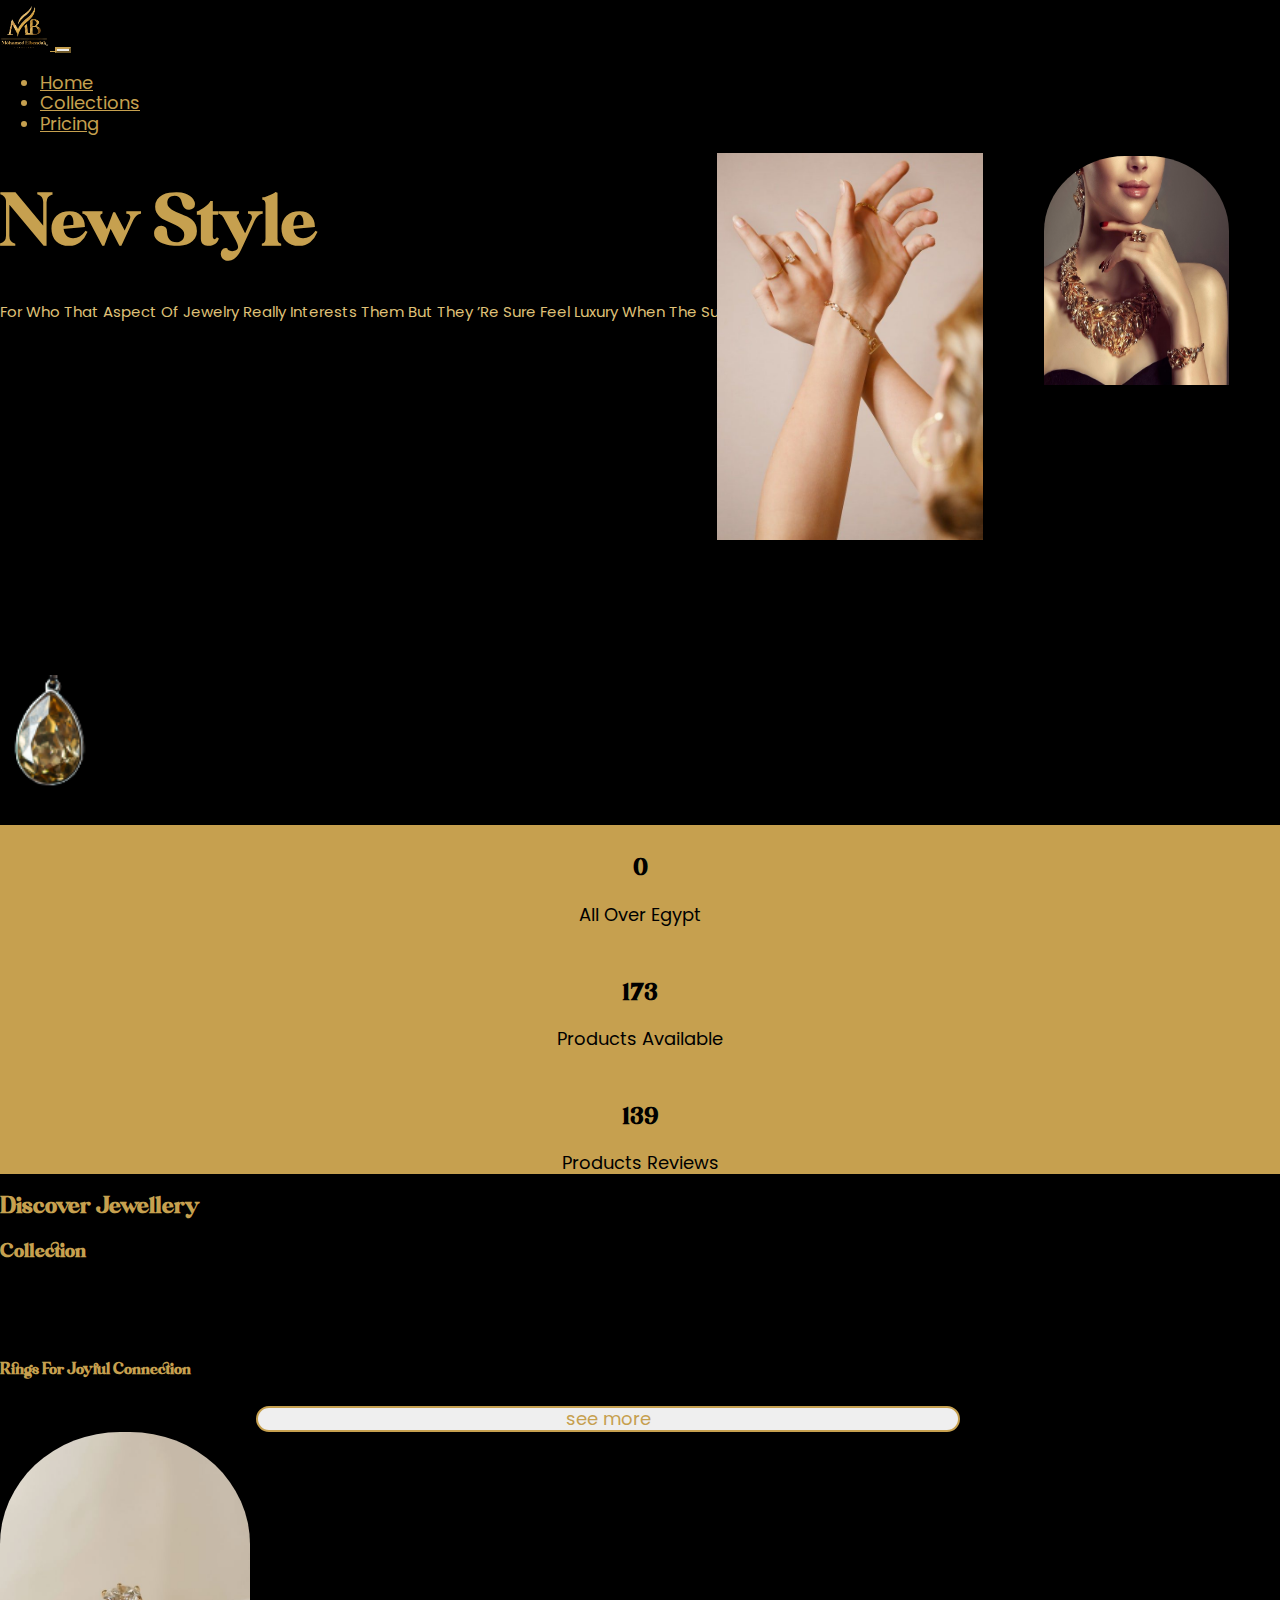
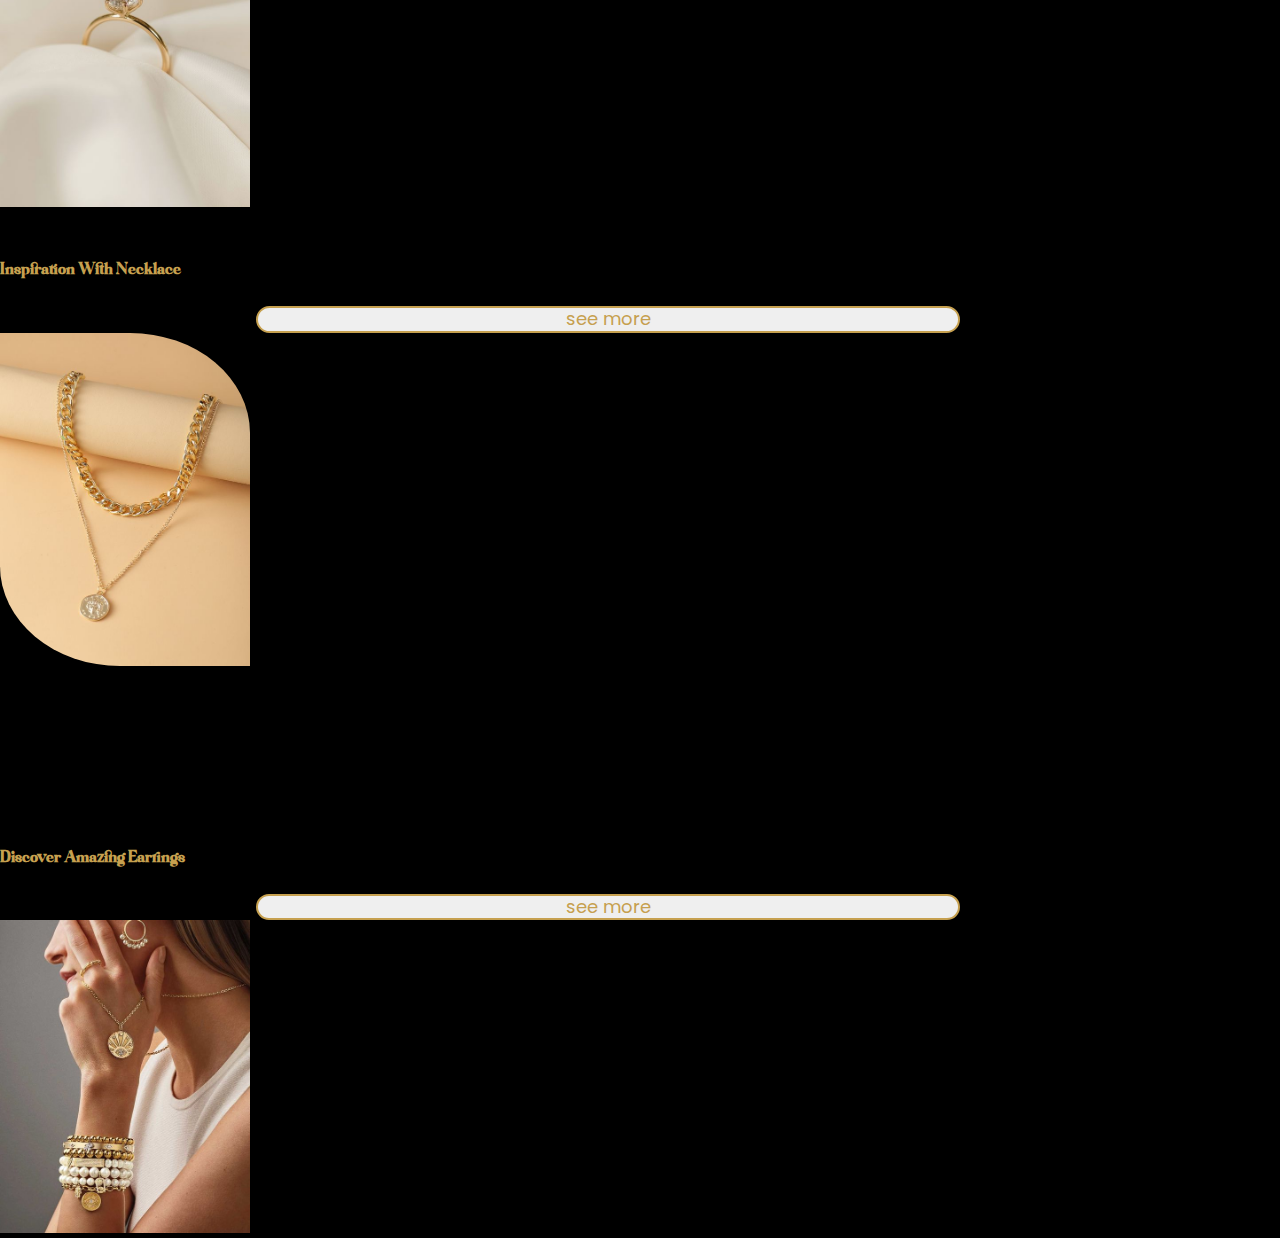
==== index.html @ 737cbdb1 "Merge pull request #5 from jenica-agency/hagar" ====
<!DOCTYPE html>
<html lang="en">
    <head>
        <meta charset="UTF-8">
        <meta http-equiv="X-UA-Compatible" content="IE=edge">
        <meta name="viewport" content="width=device-width, initial-scale=1.0">
        <link rel="icon" href="./assets/imgs/logo-gold.png">

        <!-- fonts links  -->
        <link rel="preconnect" href="https://fonts.googleapis.com">
        <link rel="preconnect" href="https://fonts.gstatic.com" crossorigin>
        <link
            href="https://fonts.googleapis.com/css2?family=Poppins&display=swap"
            rel="stylesheet">

        <!-- swiper links  -->
        <link rel="stylesheet" href="./assets/css/swiper-bundle.min.css">

        <!-- link bootstrap  -->
        <link
            href="https://cdn.jsdelivr.net/npm/bootstrap@5.3.0-alpha1/dist/css/bootstrap.min.css"
            rel="stylesheet"
            integrity="sha384-GLhlTQ8iRABdZLl6O3oVMWSktQOp6b7In1Zl3/Jr59b6EGGoI1aFkw7cmDA6j6gD"
            crossorigin="anonymous">

        <!-- css links  -->
        <link rel="stylesheet" href="./assets/css/fontawesome.min.css">
        <link rel="stylesheet" href="./assets/css/normalize.css">
        <link rel="stylesheet" href="./assets/css/style.css">

        <title>Mohamed Elbendak jewellery </title>

    </head>
    <body>
        <!-- start nav bar  -->
        <header>
            <nav class="navbar navbar-expand-lg">
                <div class="container">
                    <a class="navbar-brand custom-a-nav " href="#">
                        <img src="./assets/imgs/logo-black.png" alt="Logo"
                            width="50" height="45" class="d-inline-block ">
                        <span class="brand-name">
                            <!-- Mohamed Elbendak -->
                        </span>
                    </a>
                    <button class="navbar-toggler" type="button"
                        data-bs-toggle="collapse" data-bs-target="#navbarNav"
                        aria-controls="navbarNav" aria-expanded="false"
                        aria-label="Toggle navigation">
                        <span class="navbar-toggler-icon"></span>
                    </button>
                    <div class="collapse navbar-collapse " id="navbarNav">
                        <ul class="navbar-nav custom-ul-nav ">
                            <li class="nav-item">
                                <a class="nav-link" aria-current="page"
                                    href="#">Home</a>
                            </li>
                            <li class="nav-item">
                                <a class="nav-link" href="#collection">Collections</a>
                            </li>
                            <li class="nav-item">
                                <a class="nav-link" href="#">Pricing</a>
                            </li>
                        </ul>
                    </div>

                </div>
            </nav>
        </header>
        <!-- end nav bar  -->

        <!-- start cover section  -->
        <div class="cover-sec">
            <div class="container">
                <div class="row">
                    <div class="cover-left col-lg-8 col-md-8 col-sm-12">
                        <h1 class="cover-cote ">
                            desire meets
                        </h1>
                        <h2 class="cover-cote ">
                            new style
                        </h2>
                        <p class=" pt-5 cover-text">
                            For who that aspect of jewelry really interests them
                            but they ’re sure feel luxury when the sun shines
                        </p>
                    </div>
                    <div class="cover-right col-lg-4 col-md-4 col-sm-12">
                        <img src="./assets/imgs/jewellry-nick.png" alt="cover
                            img not found" width="200" height="240">
                    </div>

                </div>
            </div>
            <img src="./assets/imgs/jewellery-hands.jpg" alt="jwellery image not
                found " class="upper-img">
        </div>
        <!-- end cover -->

        <!-- start count section  -->
        <div class="count-sec">
            <div class="container">
                <div class="row">
                    <div class="left-count col-lg-2 col-md-2">
                        <img
                            src="./assets/imgs/dyamonde-stone-removebg-preview.png"
                            alt="photo not found" width="100">
                    </div>
                    <div class="middle-count col-lg-6 ">
                        <div class="nums col-md-12 row ">
                            <div class=" col-lg-4 col-md-4">
                                <h4 class="num" data-goal="2"> 0 </h4>
                                <span> All Over Egypt </span>
                            </div>

                            <div class=" col-lg-4 col-md-4">
                                <h4 class="num" data-goal="580"> 0 </h4>
                                <span> Products Available </span>
                            </div>
                            <div class=" col-lg-4 col-md-4">
                                <h4 class="num" data-goal="350"> 0 </h4>
                                <span>products reviews </span>
                            </div>
                        </div>
                    </div>

                </div>
            </div>
        </div>
        <!-- end count sec  -->

        <!-- start section Collections  -->
        <div class="collection-sec mt-5" id="collection">
            <div class="container">
                <h4 class="collection-header-txt text-center pt-2"> Discover
                    jewellery </h4>
                <h5 class="collection-header-txt text-center pt-1">collection</h5>
                <div class="row">
                    <div class="collection-left col-lg-6 col-md-12 col-sm-12">
                        <div class="wramper">
                            <div class="row align-items-center">
                                <div class="collection-left-txt col-lg-6 col-md-6 col-sm-12">
                                    <h6 class="pb-2 text-center"> rings for joyful connection  </h6>
                                    <button type="button" class="btn btn-outline-warning"> see more </button>
                                </div>
                                <div class=" collection-right-img col-lg-6 col-md-6 col-sm-12">
                                    <img src="./assets/imgs/ring1.jpg" alt="" class="radius-ring">
                                </div>
                            </div>
                        </div>
                    </div>

                    <div class="collection-right col-lg-6 col-md-12 col-sm-12">
                        <div>
                            <div class="collection-custom-right">
                                <div class="row ">
                                    <div class="collection-left-txt col-lg-6 col-md-6 col-sm-12 text-center flex-column d-flex">
                                        <h6 class="pb-3"> inspiration with necklace </h6>
                                        <button type="button" class="btn btn-outline-warning">see more </button>
                                    </div>
                                    <div class="collection-right-img col-lg-6 col-md-6 col-sm-12">
                                        <img src="./assets/imgs/chain1.jpg" class="radius-chain"
                                            alt="">
                                    </div>
                                    
                                </div>
                            </div>
                            <div class=" collection-custom-left">
                                <div class="row ">
                                    <div class="collection-left-txt col-lg-6 col-md-6 col-sm-12 text-center flex-column d-flex">
                                        <h6 class="pb-3"> discover amazing earrings  </h6>
                                        <button type="button" class="btn btn-outline-warning">see more </button>
                                    </div>
                                    <div class="collection-right-img col-lg-6 col-md-6 col-sm-12">
                                        <img src="./assets/imgs/perselt.jpg"
                                            alt="">
                                    </div>
                                    
                                </div>
                            </div>
                        </div>

                    </div>
                </div>
            </div>
        </div>
        <!-- end collection section  -->

        <!-- swiper java script link  -->
        <script src="./assets/js/swiper-bundle.min.js"></script>

        <!-- link bootstrap  -->
        <script
            src="https://cdn.jsdelivr.net/npm/bootstrap@5.3.0-alpha1/dist/js/bootstrap.bundle.min.js"
            integrity="sha384-w76AqPfDkMBDXo30jS1Sgez6pr3x5MlQ1ZAGC+nuZB+EYdgRZgiwxhTBTkF7CXvN"
            crossorigin="anonymous"></script>

        <!-- main java script links  -->
        <script src="./assets/js/main.js"></script>
    </body>
</html>
---- assets/css/style.css ----
@font-face {
    font-family: calisga;
    src: url(../calisga/calisga-calisga-400.ttf);
    
}
:root{
    --Gold : #c6a04f;
    --lightGold : #dfc177;
    --darkColor : #000000;
    --lightColor : #fff3ea;

}

html{
    overflow-x: hidden;
}
*{
    box-sizing: border-box;
}
body{
    font-family: 'Poppins', sans-serif;
    font-size: 18px;
    text-transform: capitalize;
    background-color: var(--darkColor);
    color: var(--Gold);
    overflow-x: hidden;
    /* height: 2000px; */
}
/**************************** Nav **********************************/
.navbar{
    position: fixed;
    top: 0;
    width: 100%;
    padding-top: 5px;
    background-color: var(--darkColor);
}
.custom-a-nav,
.custom-ul-nav li a{
    color: var(--Gold);
   
}
.custom-a-nav:hover,
.custom-ul-nav li a:hover,
.custom-a-nav:focus,
.custom-ul-nav li a:focus,
.custom-a-nav:active,
.custom-ul-nav li a:active{
    color: var(--Gold);
}
.brand-name{
    font-size: 18px;
    font-weight: bold;
}
.nav-item{
    position: relative;
}
.nav-item > .nav-link::before{
   content: " ";
   display: block;
   padding-top: 4px;
   border-bottom: var(--Gold) solid 2px;
   transform: scale(0);
   -webkit-transform: scale(0);
   -moz-transform: scale(0);
   -ms-transform: scale(0);
   -o-transform: scale(0);
   transform-origin: 0 50%;
   bottom: 0;
   left: 0;
   position: absolute;
   width: 100%;
   transition: 0.3s transform ease-in-out;
   -webkit-transition: 0.3s transform ease-in-out;
   -moz-transition: 0.3s transform ease-in-out;
   -ms-transition: 0.3s transform ease-in-out;
   -o-transition: 0.3s transform ease-in-out;
}
.nav-item > .nav-link:hover:before{
    transform: scaleX(1);
    -webkit-transform: scaleX(1);
    -moz-transform: scaleX(1);
    -ms-transform: scaleX(1);
    -o-transform: scaleX(1);
    transform-origin: 0 50%;
    transition-delay: 0.3s;
}
.navbar .navbar-toggler{
    border-color: var(--Gold);
}
.navbar-toggler-icon{
    background-image: url("data:image/svg+xml,%3csvg xmlns='http://www.w3.org/2000/svg' viewBox='0 0 30 30'%3e%3cpath stroke='rgb(198, 160, 79)' stroke-linecap='round' stroke-miterlimit='10' stroke-width='2' d='M4 7h22M4 15h22M4 23h22'/%3e%3c/svg%3e");
}
.navbar .navbar-toggler:focus {
    box-shadow: none;
}
/*********************************************************************/
.cover-sec{
  margin-top: 7%;
  height: 65vh;
  z-index: -99;
}
.cover-sec .container{
    height: inherit;
    z-index: -99;
}
.cover-sec .container .row {
    position: relative;
    height: inherit;
    z-index: -99;
}
.cover-left{
    z-index: -99;
    
}
.cover-left .cover-cote {
    font-family: "calisga", sans-serif;
    font-size: 3em;
}
.cover-text{
    padding-right: 35%;
    color: var(--lightGold);
    font-size: 15px;
}
.cover-right{
    margin-top: -14%;
    background-color: var(--lightGold);
    position: relative;
    z-index: -99;
}
.cover-right img{
    position: absolute;
    top: 39%;
    right: 10%;
    border-top-left-radius: 44% 33%;
    border-top-right-radius: 44% 33%;
    z-index: -99;
}
.upper-img{
    width: 190px;
    position: absolute;
    top: 31%;
    left: 59%;
    transform: scale(1.6);
    -webkit-transform: scale(1.6);
    -moz-transform: scale(1.6);
    -ms-transform: scale(1.6);
    -o-transform: scale(1.6);
    z-index: -99;
}
/***************************************************/

.middle-count{
    background-color: var(--Gold);
    color: var(--darkColor);
    text-align: center;
}
.num {
    font-family:"calisga", sans-serif ;
    padding-top: 35px;
   
}
/*************************************************/

.collection-sec .container .row{
    padding-top: 25px;
   
}
.collection-right-img img {
    width: 85%;
    max-width: 250px;
}
.radius-chain{
    border-top-right-radius: 48% 30%;
    border-bottom-left-radius: 48% 30%;
}
.radius-ring{
    border-top-left-radius: 48% 30%;
    border-top-right-radius: 48% 30%;
}
.collection-header-txt,
.collection-left-txt h6{
    font-family: "calisga", sans-serif;
}
.wramper{
    height: 100%;
    display: grid;
}
 .collection-custom-right {
     margin-bottom: 10%;
 }

 .collection-custom-left {
     padding-top: 0%;
 }
 .collection-left-txt{
    justify-content: center;
 }
 .collection-left-txt button{
    width: 55%;
    border-radius: 20px;
    -webkit-border-radius: 20px;
    -moz-border-radius: 20px;
    -ms-border-radius: 20px;
    -o-border-radius: 20px;
    margin-left: 20%;
    border: solid 2px var(--Gold);
    color: var(--Gold);
}
.collection-left-txt button:hover,
.collection-left-txt button:focus,
.collection-left-txt button:active{
    color: var(--darkColor);
    background-color: var(--Gold);
    border: var(--Gold) 2px solid;
}

/* responsive  */
@media screen and (max-width : 480px) and (min-width:300px){
    .brand-name {
            font-size: 15px;
            font-weight: bold;
        }
    body{
        font-size: 15px;
    }
}
@media screen and (max-width:992px) and (min-width: 768px) {
    .cover-left .cover-cote{
        font-size: 2em;
    }
    .cover-right img{
        width: 100%;
    }
}
@media screen and (max-width:768px) and (min-width : 300px) {
    .cover-left .cover-cote{
        font-size: 2em;
        text-align: center;
    }
    .cover-text {
        text-align: center;
        padding-right: 0;
    }
}
@media screen and (max-width : 1400px) and (min-width : 1200px){
    .cover-right img {
            width: 185px;
            height: 229px;
            right: 4%;
        }
    
    .upper-img {
            transform: scale(1.4);
            -webkit-transform: scale(1.4);
            -moz-transform: scale(1.4);
            -ms-transform: scale(1.4);
            -o-transform: scale(1.4);
            top: 22%;
}
}
@media screen and (max-width : 1199px) and (min-width : 1025px){
    .cover-right img {
            width: 160px;
            height: 190px;
            right: 3%;
        }
    
    .upper-img {
            width: 174px;
            transform: scale(1.3);
            -webkit-transform: scale(1.3);
            -moz-transform: scale(1.3);
            -ms-transform: scale(1.3);
            -o-transform: scale(1.3);
            top: 26%;
}
}
@media screen and (max-width : 1024px) and (min-width : 991px){
    .cover-right img {
            width: 158px;
            height: 188px;
            right: 5%;
            top: 42%;
        }
    
        .upper-img {
            width: 174px;
            transform: scale(1.3);
            -webkit-transform: scale(1.3);
            -moz-transform: scale(1.3);
            -ms-transform: scale(1.3);
            -o-transform: scale(1.3);
            top: 25%;
}
}
@media screen and (max-width : 992px) and (min-width : 769px) {
    #navbarNav{
        justify-content: center;
    }
    .cover-sec{
        margin-top: 10%;
    }
    .cover-right{
        margin-top: 0;
        background-color: transparent;
    }
    .cover-right img {
        right: 10%;
        top: 0%;
        width: 70%;
        height: 50%;
        z-index: -99;
    }
    .upper-img{
        display: none;
    }
    .count-sec{
        margin-top: -10%;
    }
    .left-count{
        display: none;
    }
    .middle-count{
        width: 100%;
    }
    .num{
        padding-bottom: 20px;
    }
}
@media screen and (max-width : 769px) and (min-width : 300px) {
    .upper-img {
            display: none;
        }
    .cover-right {
            margin-top: 0;
            background-color: transparent;
        }
    .cover-right img {
        position: relative;
        top: 0;
        right: 10%;
        z-index: -99;
    }
    .left-count {
        display: none;
    }
    .middle-count{
        margin-top: 10%;
    }
    
}
@media screen and (max-width: 768px) and (min-width : 300px) {
    .cover-sec{
        height: auto;
        margin-top: 20%;
    }
    .cover-right{
        justify-content: center;
        margin-top: 0%;
        display: flex;
    }
    .cover-right img {
        right: 0%;
        width: 280px;
        height: 310px;
    }
    .collection-right-img {
        text-align: center;
        padding-top: 5%;
    }
    
}
@media only screen and (min-width : 1400px) {
    .cover-right img {
            width: 228px;
            height: 273px;
            right: 8%;
            top: 43%;
        }
    
        .upper-img {
            top: 27%;
            transform: scale(1.5);
            -webkit-transform: scale(1.5);
            -moz-transform: scale(1.5);
            -ms-transform: scale(1.5);
            -o-transform: scale(1.5);
}
}
@media screen and (max-width : 992px) and (min-width:300px) {
    .collection-custom-right{
        margin-bottom: 0%;
    }
    .collection-custom-left{
        padding-top: 0%;
    }
    .collection-left-txt button {
        width: 50%;
        border-radius: 20px;
        -webkit-border-radius: 20px;
        -moz-border-radius: 20px;
        -ms-border-radius: 20px;
        -o-border-radius: 20px;
        margin-left: 25%;
    }
}
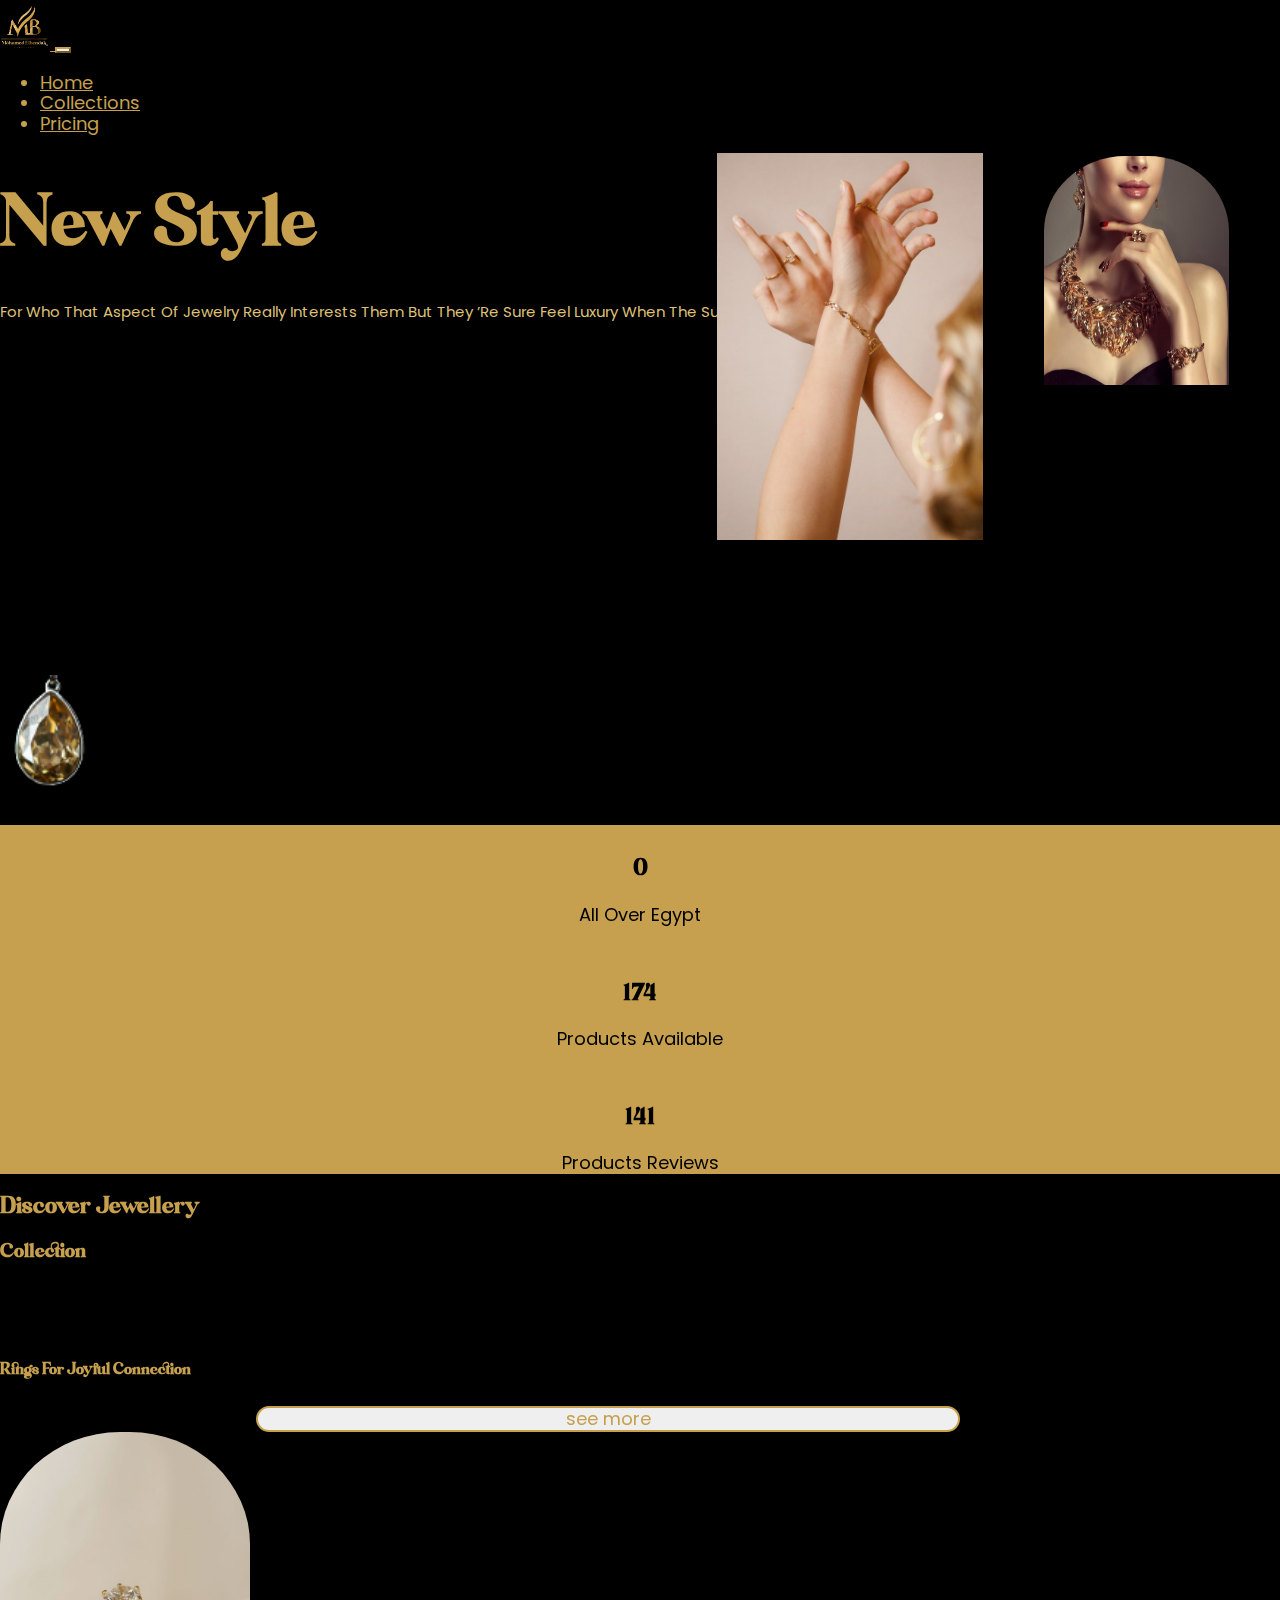
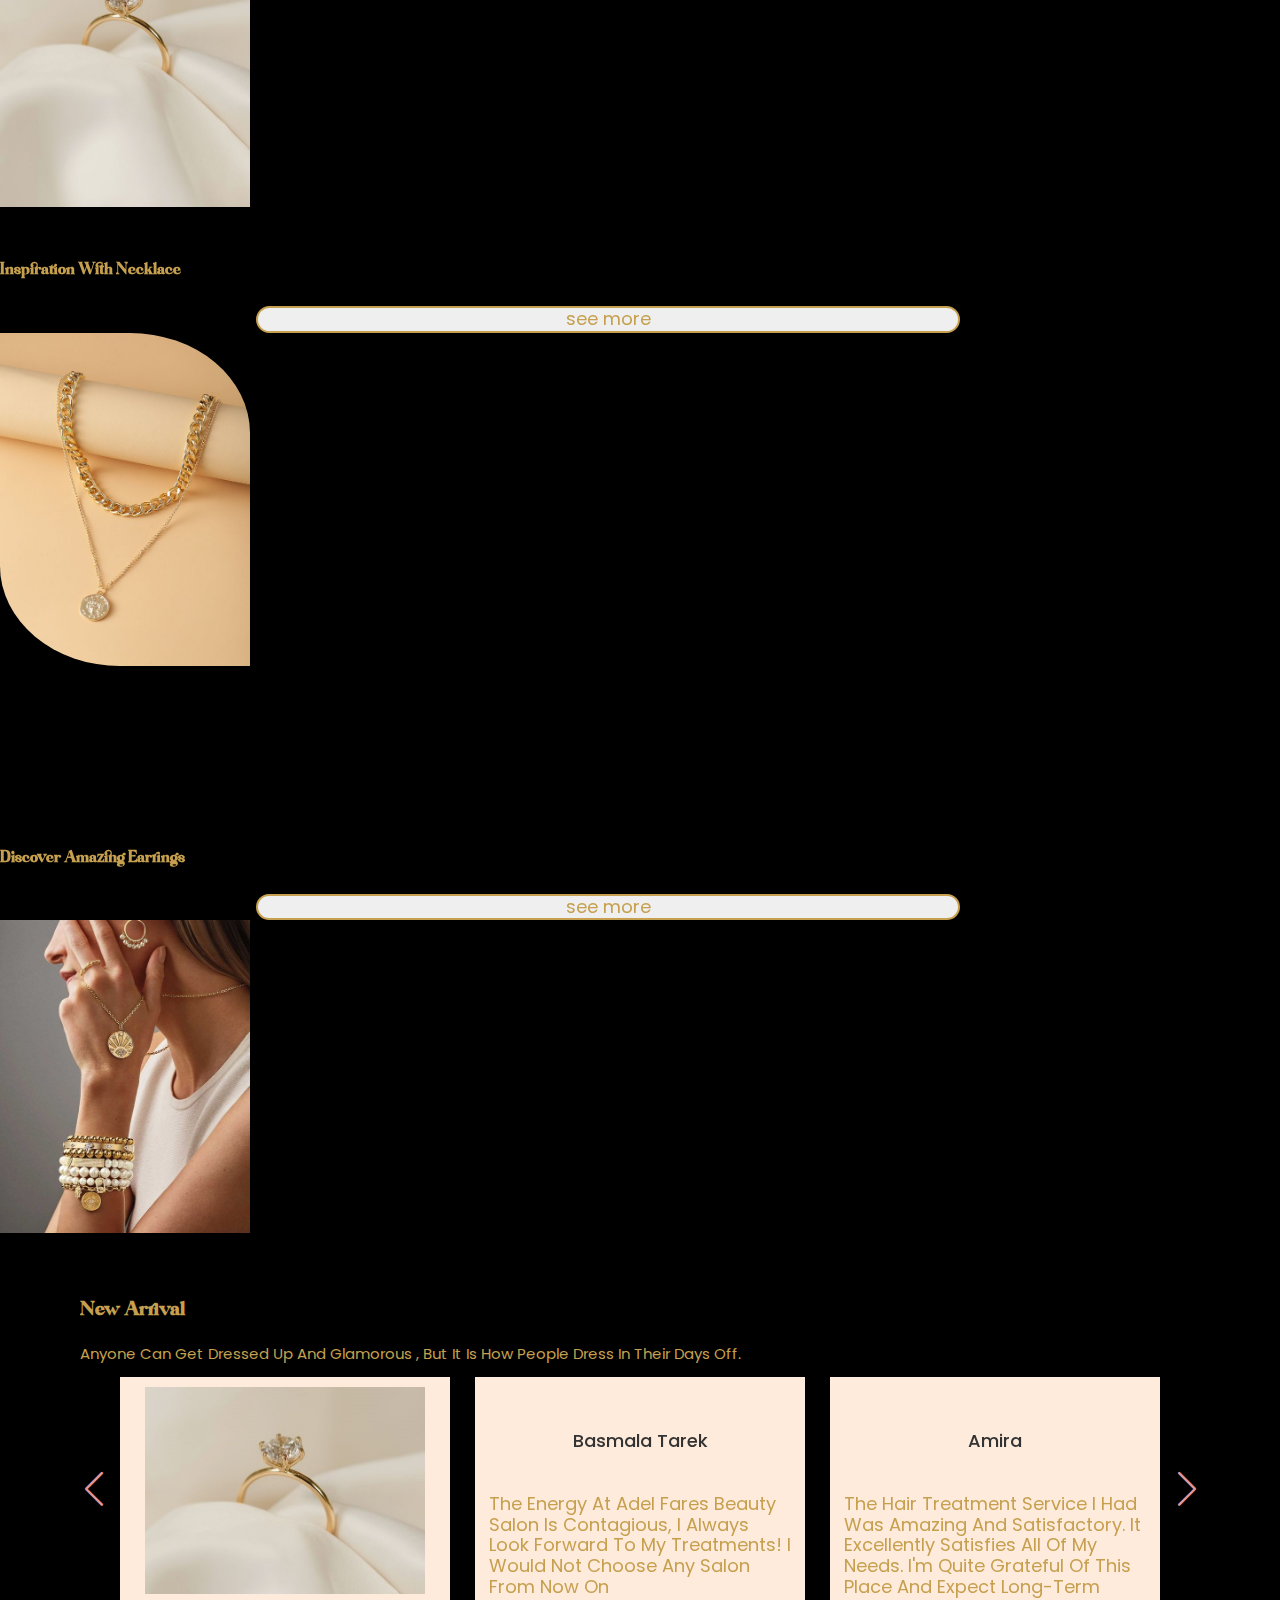
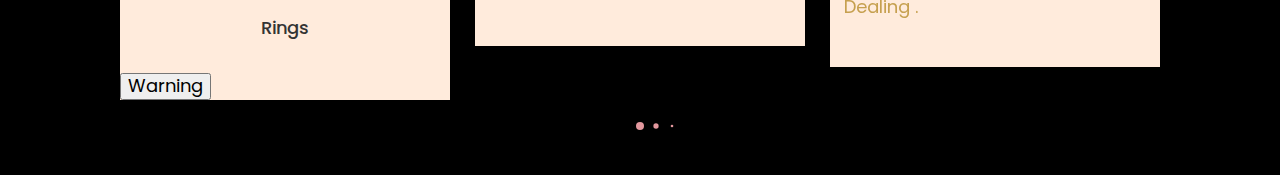
==== commit 598b6185: "structure of swiper" ====
--- a/index.html
+++ b/index.html
@@ -25,6 +25,8 @@
 
         <!-- css links  -->
         <link rel="stylesheet" href="./assets/css/fontawesome.min.css">
+        <link rel="stylesheet" href="./assets/js/all.min.js">
+        <link rel="stylesheet" href="./assets/css/all.min.css">
         <link rel="stylesheet" href="./assets/css/normalize.css">
         <link rel="stylesheet" href="./assets/css/style.css">
 
@@ -186,6 +188,93 @@
         </div>
         <!-- end collection section  -->
 
+         <div class="gallery-sec slide-container swiper mt-5">
+            <h5 class="gallary-header"> New Arrival </h5>
+            <p class="gallary-txt">
+                anyone can get dressed up and glamorous , but it is how people dress in their days off. 
+            </p>
+      <div class="slide-content">
+        <div class="card-swiper swiper-wrapper">
+          <div class="card swiper-slide">
+            <div class="card-content">
+             <img src="./assets/imgs/ring2.jpg" alt="photo not found">
+              <h4 class="name">rings </h4>
+            </div>
+            <div class="button-more">
+               <button type="button" class="btn btn-warning">Warning</button>
+            </div>
+          </div>
+
+          <div class="card swiper-slide">
+            <div class="comma-icon">
+              <i class="fa-solid fa-quote-left"></i>
+            </div>
+            <div class="card-content">
+              <h4 class="name">Basmala tarek</h4>
+              <p class="description">
+                The energy at Adel fares beauty salon is contagious, I always
+                look forward to my treatments! I would not choose any salon from
+                now on
+              </p>
+            </div>
+            <div class="star-icon">
+              <i class="fa-sharp fa-solid fa-star"></i>
+              <i class="fa-sharp fa-solid fa-star"></i>
+              <i class="fa-sharp fa-solid fa-star"></i>
+              <i class="fa-sharp fa-solid fa-star"></i>
+              <i class="fa-sharp fa-solid fa-star-half-stroke"></i>
+            </div>
+          </div>
+
+          <div class="card swiper-slide">
+            <div class="comma-icon">
+              <i class="fa-solid fa-quote-left"></i>
+            </div>
+            <div class="card-content">
+              <h4 class="name">Amira</h4>
+              <p class="description">
+                The hair treatment service I had was amazing and satisfactory.
+                It excellently satisfies all of my needs. I'm quite grateful of
+                this place and expect long-term dealing .
+              </p>
+            </div>
+            <div class="star-icon">
+              <i class="fa-sharp fa-solid fa-star"></i>
+              <i class="fa-sharp fa-solid fa-star"></i>
+              <i class="fa-sharp fa-solid fa-star"></i>
+              <i class="fa-sharp fa-solid fa-star"></i>
+              <i class="fa-sharp fa-solid fa-star-half-stroke"></i>
+            </div>
+          </div>
+
+          <div class="card swiper-slide">
+            <div class="comma-icon">
+              <i class="fa-solid fa-quote-left"></i>
+            </div>
+            <div class="card-content">
+              <h4 class="name">Yara</h4>
+              <p class="description">
+                Fantastic service and a nice team I'm eager to get back and see
+                them.I purchased several care products, and they were excellent
+                and reasonably priced.
+              </p>
+            </div>
+            <div class="star-icon">
+              <i class="fa-sharp fa-solid fa-star"></i>
+              <i class="fa-sharp fa-solid fa-star"></i>
+              <i class="fa-sharp fa-solid fa-star"></i>
+              <i class="fa-sharp fa-solid fa-star"></i>
+              <i class="fa-sharp fa-solid fa-star-half-stroke"></i>
+            </div>
+          </div>
+        </div>
+      </div>
+
+      <div class="swiper-button-next swiper-navBtn"></div>
+      <div class="swiper-button-prev swiper-navBtn"></div>
+      <div class="swiper-pagination"></div>
+      
+  </div>
         <!-- swiper java script link  -->
         <script src="./assets/js/swiper-bundle.min.js"></script>
 
--- a/assets/css/all.min.css
+++ b/assets/css/all.min.css
@@ -0,0 +1,6 @@
+/*!
+ * Font Awesome Free 6.1.1 by @fontawesome - https://fontawesome.com
+ * License - https://fontawesome.com/license/free (Icons: CC BY 4.0, Fonts: SIL OFL 1.1, Code: MIT License)
+ * Copyright 2022 Fonticons, Inc.
+ */
+.fa{font-family:var(--fa-style-family,"Font Awesome 6 Free");font-weight:var(--fa-style,900)}.fa,.fa-brands,.fa-duotone,.fa-light,.fa-regular,.fa-solid,.fa-thin,.fab,.fad,.fal,.far,.fas,.fat{-moz-osx-font-smoothing:grayscale;-webkit-font-smoothing:antialiased;display:var(--fa-display,inline-block);font-style:normal;font-variant:normal;line-height:1;text-rendering:auto}.fa-1x{font-size:1em}.fa-2x{font-size:2em}.fa-3x{font-size:3em}.fa-4x{font-size:4em}.fa-5x{font-size:5em}.fa-6x{font-size:6em}.fa-7x{font-size:7em}.fa-8x{font-size:8em}.fa-9x{font-size:9em}.fa-10x{font-size:10em}.fa-2xs{font-size:.625em;line-height:.1em;vertical-align:.225em}.fa-xs{font-size:.75em;line-height:.08333em;vertical-align:.125em}.fa-sm{font-size:.875em;line-height:.07143em;vertical-align:.05357em}.fa-lg{font-size:1.25em;line-height:.05em;vertical-align:-.075em}.fa-xl{font-size:1.5em;line-height:.04167em;vertical-align:-.125em}.fa-2xl{font-size:2em;line-height:.03125em;vertical-align:-.1875em}.fa-fw{text-align:center;width:1.25em}.fa-ul{list-style-type:none;margin-left:var(--fa-li-margin,2.5em);padding-left:0}.fa-ul>li{position:relative}.fa-li{left:calc(var(--fa-li-width, 2em)*-1);position:absolute;text-align:center;width:var(--fa-li-width,2em);line-height:inherit}.fa-border{border-radius:var(--fa-border-radius,.1em);border:var(--fa-border-width,.08em) var(--fa-border-style,solid) var(--fa-border-color,#eee);padding:var(--fa-border-padding,.2em .25em .15em)}.fa-pull-left{float:left;margin-right:var(--fa-pull-margin,.3em)}.fa-pull-right{float:right;margin-left:var(--fa-pull-margin,.3em)}.fa-beat{-webkit-animation-name:fa-beat;animation-name:fa-beat;-webkit-animation-delay:var(--fa-animation-delay,0);animation-delay:var(--fa-animation-delay,0);-webkit-animation-direction:var(--fa-animation-direction,normal);animation-direction:var(--fa-animation-direction,normal);-webkit-animation-duration:var(--fa-animation-duration,1s);animation-duration:var(--fa-animation-duration,1s);-webkit-animation-iteration-count:var(--fa-animation-iteration-count,infinite);animation-iteration-count:var(--fa-animation-iteration-count,infinite);-webkit-animation-timing-function:var(--fa-animation-timing,ease-in-out);animation-timing-function:var(--fa-animation-timing,ease-in-out)}.fa-bounce{-webkit-animation-name:fa-bounce;animation-name:fa-bounce;-webkit-animation-delay:var(--fa-animation-delay,0);animation-delay:var(--fa-animation-delay,0);-webkit-animation-direction:var(--fa-animation-direction,normal);animation-direction:var(--fa-animation-direction,normal);-webkit-animation-duration:var(--fa-animation-duration,1s);animation-duration:var(--fa-animation-duration,1s);-webkit-animation-iteration-count:var(--fa-animation-iteration-count,infinite);animation-iteration-count:var(--fa-animation-iteration-count,infinite);-webkit-animation-timing-function:var(--fa-animation-timing,cubic-bezier(.28,.84,.42,1));animation-timing-function:var(--fa-animation-timing,cubic-bezier(.28,.84,.42,1))}.fa-fade{-webkit-animation-name:fa-fade;animation-name:fa-fade;-webkit-animation-iteration-count:var(--fa-animation-iteration-count,infinite);animation-iteration-count:var(--fa-animation-iteration-count,infinite);-webkit-animation-timing-function:var(--fa-animation-timing,cubic-bezier(.4,0,.6,1));animation-timing-function:var(--fa-animation-timing,cubic-bezier(.4,0,.6,1))}.fa-beat-fade,.fa-fade{-webkit-animation-delay:var(--fa-animation-delay,0);animation-delay:var(--fa-animation-delay,0);-webkit-animation-direction:var(--fa-animation-direction,normal);animation-direction:var(--fa-animation-direction,normal);-webkit-animation-duration:var(--fa-animation-duration,1s);animation-duration:var(--fa-animation-duration,1s)}.fa-beat-fade{-webkit-animation-name:fa-beat-fade;animation-name:fa-beat-fade;-webkit-animation-iteration-count:var(--fa-animation-iteration-count,infinite);animation-iteration-count:var(--fa-animation-iteration-count,infinite);-webkit-animation-timing-function:var(--fa-animation-timing,cubic-bezier(.4,0,.6,1));animation-timing-function:var(--fa-animation-timing,cubic-bezier(.4,0,.6,1))}.fa-flip{-webkit-animation-name:fa-flip;animation-name:fa-flip;-webkit-animation-delay:var(--fa-animation-delay,0);animation-delay:var(--fa-animation-delay,0);-webkit-animation-direction:var(--fa-animation-direction,normal);animation-direction:var(--fa-animation-direction,normal);-webkit-animation-duration:var(--fa-animation-duration,1s);animation-duration:var(--fa-animation-duration,1s);-webkit-animation-iteration-count:var(--fa-animation-iteration-count,infinite);animation-iteration-count:var(--fa-animation-iteration-count,infinite);-webkit-animation-timing-function:var(--fa-animation-timing,ease-in-out);animation-timing-function:var(--fa-animation-timing,ease-in-out)}.fa-shake{-webkit-animation-name:fa-shake;animation-name:fa-shake;-webkit-animation-duration:var(--fa-animation-duration,1s);animation-duration:var(--fa-animation-duration,1s);-webkit-animation-iteration-count:var(--fa-animation-iteration-count,infinite);animation-iteration-count:var(--fa-animation-iteration-count,infinite);-webkit-animation-timing-function:var(--fa-animation-timing,linear);animation-timing-function:var(--fa-animation-timing,linear)}.fa-shake,.fa-spin{-webkit-animation-delay:var(--fa-animation-delay,0);animation-delay:var(--fa-animation-delay,0);-webkit-animation-direction:var(--fa-animation-direction,normal);animation-direction:var(--fa-animation-direction,normal)}.fa-spin{-webkit-animation-name:fa-spin;animation-name:fa-spin;-webkit-animation-duration:var(--fa-animation-duration,2s);animation-duration:var(--fa-animation-duration,2s);-webkit-animation-iteration-count:var(--fa-animation-iteration-count,infinite);animation-iteration-count:var(--fa-animation-iteration-count,infinite);-webkit-animation-timing-function:var(--fa-animation-timing,linear);animation-timing-function:var(--fa-animation-timing,linear)}.fa-spin-reverse{--fa-animation-direction:reverse}.fa-pulse,.fa-spin-pulse{-webkit-animation-name:fa-spin;animation-name:fa-spin;-webkit-animation-direction:var(--fa-animation-direction,normal);animation-direction:var(--fa-animation-direction,normal);-webkit-animation-duration:var(--fa-animation-duration,1s);animation-duration:var(--fa-animation-duration,1s);-webkit-animation-iteration-count:var(--fa-animation-iteration-count,infinite);animation-iteration-count:var(--fa-animation-iteration-count,infinite);-webkit-animation-timing-function:var(--fa-animation-timing,steps(8));animation-timing-function:var(--fa-animation-timing,steps(8))}@media (prefers-reduced-motion:reduce){.fa-beat,.fa-beat-fade,.fa-bounce,.fa-fade,.fa-flip,.fa-pulse,.fa-shake,.fa-spin,.fa-spin-pulse{-webkit-animation-delay:-1ms;animation-delay:-1ms;-webkit-animation-duration:1ms;animation-duration:1ms;-webkit-animation-iteration-count:1;animation-iteration-count:1;transition-delay:0s;transition-duration:0s}}@-webkit-keyframes fa-beat{0%,90%{-webkit-transform:scale(1);transform:scale(1)}45%{-webkit-transform:scale(var(--fa-beat-scale,1.25));transform:scale(var(--fa-beat-scale,1.25))}}@keyframes fa-beat{0%,90%{-webkit-transform:scale(1);transform:scale(1)}45%{-webkit-transform:scale(var(--fa-beat-scale,1.25));transform:scale(var(--fa-beat-scale,1.25))}}@-webkit-keyframes fa-bounce{0%{-webkit-transform:scale(1) translateY(0);transform:scale(1) translateY(0)}10%{-webkit-transform:scale(var(--fa-bounce-start-scale-x,1.1),var(--fa-bounce-start-scale-y,.9)) translateY(0);transform:scale(var(--fa-bounce-start-scale-x,1.1),var(--fa-bounce-start-scale-y,.9)) translateY(0)}30%{-webkit-transform:scale(var(--fa-bounce-jump-scale-x,.9),var(--fa-bounce-jump-scale-y,1.1)) translateY(var(--fa-bounce-height,-.5em));transform:scale(var(--fa-bounce-jump-scale-x,.9),var(--fa-bounce-jump-scale-y,1.1)) translateY(var(--fa-bounce-height,-.5em))}50%{-webkit-transform:scale(var(--fa-bounce-land-scale-x,1.05),var(--fa-bounce-land-scale-y,.95)) translateY(0);transform:scale(var(--fa-bounce-land-scale-x,1.05),var(--fa-bounce-land-scale-y,.95)) translateY(0)}57%{-webkit-transform:scale(1) translateY(var(--fa-bounce-rebound,-.125em));transform:scale(1) translateY(var(--fa-bounce-rebound,-.125em))}64%{-webkit-transform:scale(1) translateY(0);transform:scale(1) translateY(0)}to{-webkit-transform:scale(1) translateY(0);transform:scale(1) translateY(0)}}@keyframes fa-bounce{0%{-webkit-transform:scale(1) translateY(0);transform:scale(1) translateY(0)}10%{-webkit-transform:scale(var(--fa-bounce-start-scale-x,1.1),var(--fa-bounce-start-scale-y,.9)) translateY(0);transform:scale(var(--fa-bounce-start-scale-x,1.1),var(--fa-bounce-start-scale-y,.9)) translateY(0)}30%{-webkit-transform:scale(var(--fa-bounce-jump-scale-x,.9),var(--fa-bounce-jump-scale-y,1.1)) translateY(var(--fa-bounce-height,-.5em));transform:scale(var(--fa-bounce-jump-scale-x,.9),var(--fa-bounce-jump-scale-y,1.1)) translateY(var(--fa-bounce-height,-.5em))}50%{-webkit-transform:scale(var(--fa-bounce-land-scale-x,1.05),var(--fa-bounce-land-scale-y,.95)) translateY(0);transform:scale(var(--fa-bounce-land-scale-x,1.05),var(--fa-bounce-land-scale-y,.95)) translateY(0)}57%{-webkit-transform:scale(1) translateY(var(--fa-bounce-rebound,-.125em));transform:scale(1) translateY(var(--fa-bounce-rebound,-.125em))}64%{-webkit-transform:scale(1) translateY(0);transform:scale(1) translateY(0)}to{-webkit-transform:scale(1) translateY(0);transform:scale(1) translateY(0)}}@-webkit-keyframes fa-fade{50%{opacity:var(--fa-fade-opacity,.4)}}@keyframes fa-fade{50%{opacity:var(--fa-fade-opacity,.4)}}@-webkit-keyframes fa-beat-fade{0%,to{opacity:var(--fa-beat-fade-opacity,.4);-webkit-transform:scale(1);transform:scale(1)}50%{opacity:1;-webkit-transform:scale(var(--fa-beat-fade-scale,1.125));transform:scale(var(--fa-beat-fade-scale,1.125))}}@keyframes fa-beat-fade{0%,to{opacity:var(--fa-beat-fade-opacity,.4);-webkit-transform:scale(1);transform:scale(1)}50%{opacity:1;-webkit-transform:scale(var(--fa-beat-fade-scale,1.125));transform:scale(var(--fa-beat-fade-scale,1.125))}}@-webkit-keyframes fa-flip{50%{-webkit-transform:rotate3d(var(--fa-flip-x,0),var(--fa-flip-y,1),var(--fa-flip-z,0),var(--fa-flip-angle,-180deg));transform:rotate3d(var(--fa-flip-x,0),var(--fa-flip-y,1),var(--fa-flip-z,0),var(--fa-flip-angle,-180deg))}}@keyframes fa-flip{50%{-webkit-transform:rotate3d(var(--fa-flip-x,0),var(--fa-flip-y,1),var(--fa-flip-z,0),var(--fa-flip-angle,-180deg));transform:rotate3d(var(--fa-flip-x,0),var(--fa-flip-y,1),var(--fa-flip-z,0),var(--fa-flip-angle,-180deg))}}@-webkit-keyframes fa-shake{0%{-webkit-transform:rotate(-15deg);transform:rotate(-15deg)}4%{-webkit-transform:rotate(15deg);transform:rotate(15deg)}8%,24%{-webkit-transform:rotate(-18deg);transform:rotate(-18deg)}12%,28%{-webkit-transform:rotate(18deg);transform:rotate(18deg)}16%{-webkit-transform:rotate(-22deg);transform:rotate(-22deg)}20%{-webkit-transform:rotate(22deg);transform:rotate(22deg)}32%{-webkit-transform:rotate(-12deg);transform:rotate(-12deg)}36%{-webkit-transform:rotate(12deg);transform:rotate(12deg)}40%,to{-webkit-transform:rotate(0deg);transform:rotate(0deg)}}@keyframes fa-shake{0%{-webkit-transform:rotate(-15deg);transform:rotate(-15deg)}4%{-webkit-transform:rotate(15deg);transform:rotate(15deg)}8%,24%{-webkit-transform:rotate(-18deg);transform:rotate(-18deg)}12%,28%{-webkit-transform:rotate(18deg);transform:rotate(18deg)}16%{-webkit-transform:rotate(-22deg);transform:rotate(-22deg)}20%{-webkit-transform:rotate(22deg);transform:rotate(22deg)}32%{-webkit-transform:rotate(-12deg);transform:rotate(-12deg)}36%{-webkit-transform:rotate(12deg);transform:rotate(12deg)}40%,to{-webkit-transform:rotate(0deg);transform:rotate(0deg)}}@-webkit-keyframes fa-spin{0%{-webkit-transform:rotate(0deg);transform:rotate(0deg)}to{-webkit-transform:rotate(1turn);transform:rotate(1turn)}}@keyframes fa-spin{0%{-webkit-transform:rotate(0deg);transform:rotate(0deg)}to{-webkit-transform:rotate(1turn);transform:rotate(1turn)}}.fa-rotate-90{-webkit-transform:rotate(90deg);transform:rotate(90deg)}.fa-rotate-180{-webkit-transform:rotate(180deg);transform:rotate(180deg)}.fa-rotate-270{-webkit-transform:rotate(270deg);transform:rotate(270deg)}.fa-flip-horizontal{-webkit-transform:scaleX(-1);transform:scaleX(-1)}.fa-flip-vertical{-webkit-transform:scaleY(-1);transform:scaleY(-1)}.fa-flip-both,.fa-flip-horizontal.fa-flip-vertical{-webkit-transform:scale(-1);transform:scale(-1)}.fa-rotate-by{-webkit-transform:rotate(var(--fa-rotate-angle,none));transform:rotate(var(--fa-rotate-angle,none))}.fa-stack{display:inline-block;height:2em;line-height:2em;position:relative;vertical-align:middle;width:2.5em}.fa-stack-1x,.fa-stack-2x{left:0;position:absolute;text-align:center;width:100%;z-index:var(--fa-stack-z-index,auto)}.fa-stack-1x{line-height:inherit}.fa-stack-2x{font-size:2em}.fa-inverse{color:var(--fa-inverse,#fff)}.fa-0:before{content:"\30"}.fa-1:before{content:"\31"}.fa-2:before{content:"\32"}.fa-3:before{content:"\33"}.fa-4:before{content:"\34"}.fa-5:before{content:"\35"}.fa-6:before{content:"\36"}.fa-7:before{content:"\37"}.fa-8:before{content:"\38"}.fa-9:before{content:"\39"}.fa-a:before{content:"\41"}.fa-address-book:before,.fa-contact-book:before{content:"\f2b9"}.fa-address-card:before,.fa-contact-card:before,.fa-vcard:before{content:"\f2bb"}.fa-align-center:before{content:"\f037"}.fa-align-justify:before{content:"\f039"}.fa-align-left:before{content:"\f036"}.fa-align-right:before{content:"\f038"}.fa-anchor:before{content:"\f13d"}.fa-anchor-circle-check:before{content:"\e4aa"}.fa-anchor-circle-exclamation:before{content:"\e4ab"}.fa-anchor-circle-xmark:before{content:"\e4ac"}.fa-anchor-lock:before{content:"\e4ad"}.fa-angle-down:before{content:"\f107"}.fa-angle-left:before{content:"\f104"}.fa-angle-right:before{content:"\f105"}.fa-angle-up:before{content:"\f106"}.fa-angle-double-down:before,.fa-angles-down:before{content:"\f103"}.fa-angle-double-left:before,.fa-angles-left:before{content:"\f100"}.fa-angle-double-right:before,.fa-angles-right:before{content:"\f101"}.fa-angle-double-up:before,.fa-angles-up:before{content:"\f102"}.fa-ankh:before{content:"\f644"}.fa-apple-alt:before,.fa-apple-whole:before{content:"\f5d1"}.fa-archway:before{content:"\f557"}.fa-arrow-down:before{content:"\f063"}.fa-arrow-down-1-9:before,.fa-sort-numeric-asc:before,.fa-sort-numeric-down:before{content:"\f162"}.fa-arrow-down-9-1:before,.fa-sort-numeric-desc:before,.fa-sort-numeric-down-alt:before{content:"\f886"}.fa-arrow-down-a-z:before,.fa-sort-alpha-asc:before,.fa-sort-alpha-down:before{content:"\f15d"}.fa-arrow-down-long:before,.fa-long-arrow-down:before{content:"\f175"}.fa-arrow-down-short-wide:before,.fa-sort-amount-desc:before,.fa-sort-amount-down-alt:before{content:"\f884"}.fa-arrow-down-up-across-line:before{content:"\e4af"}.fa-arrow-down-up-lock:before{content:"\e4b0"}.fa-arrow-down-wide-short:before,.fa-sort-amount-asc:before,.fa-sort-amount-down:before{content:"\f160"}.fa-arrow-down-z-a:before,.fa-sort-alpha-desc:before,.fa-sort-alpha-down-alt:before{content:"\f881"}.fa-arrow-left:before{content:"\f060"}.fa-arrow-left-long:before,.fa-long-arrow-left:before{content:"\f177"}.fa-arrow-pointer:before,.fa-mouse-pointer:before{content:"\f245"}.fa-arrow-right:before{content:"\f061"}.fa-arrow-right-arrow-left:before,.fa-exchange:before{content:"\f0ec"}.fa-arrow-right-from-bracket:before,.fa-sign-out:before{content:"\f08b"}.fa-arrow-right-long:before,.fa-long-arrow-right:before{content:"\f178"}.fa-arrow-right-to-bracket:before,.fa-sign-in:before{content:"\f090"}.fa-arrow-right-to-city:before{content:"\e4b3"}.fa-arrow-left-rotate:before,.fa-arrow-rotate-back:before,.fa-arrow-rotate-backward:before,.fa-arrow-rotate-left:before,.fa-undo:before{content:"\f0e2"}.fa-arrow-right-rotate:before,.fa-arrow-rotate-forward:before,.fa-arrow-rotate-right:before,.fa-redo:before{content:"\f01e"}.fa-arrow-trend-down:before{content:"\e097"}.fa-arrow-trend-up:before{content:"\e098"}.fa-arrow-turn-down:before,.fa-level-down:before{content:"\f149"}.fa-arrow-turn-up:before,.fa-level-up:before{content:"\f148"}.fa-arrow-up:before{content:"\f062"}.fa-arrow-up-1-9:before,.fa-sort-numeric-up:before{content:"\f163"}.fa-arrow-up-9-1:before,.fa-sort-numeric-up-alt:before{content:"\f887"}.fa-arrow-up-a-z:before,.fa-sort-alpha-up:before{content:"\f15e"}.fa-arrow-up-from-bracket:before{content:"\e09a"}.fa-arrow-up-from-ground-water:before{content:"\e4b5"}.fa-arrow-up-from-water-pump:before{content:"\e4b6"}.fa-arrow-up-long:before,.fa-long-arrow-up:before{content:"\f176"}.fa-arrow-up-right-dots:before{content:"\e4b7"}.fa-arrow-up-right-from-square:before,.fa-external-link:before{content:"\f08e"}.fa-arrow-up-short-wide:before,.fa-sort-amount-up-alt:before{content:"\f885"}.fa-arrow-up-wide-short:before,.fa-sort-amount-up:before{content:"\f161"}.fa-arrow-up-z-a:before,.fa-sort-alpha-up-alt:before{content:"\f882"}.fa-arrows-down-to-line:before{content:"\e4b8"}.fa-arrows-down-to-people:before{content:"\e4b9"}.fa-arrows-h:before,.fa-arrows-left-right:before{content:"\f07e"}.fa-arrows-left-right-to-line:before{content:"\e4ba"}.fa-arrows-rotate:before,.fa-refresh:before,.fa-sync:before{content:"\f021"}.fa-arrows-spin:before{content:"\e4bb"}.fa-arrows-split-up-and-left:before{content:"\e4bc"}.fa-arrows-to-circle:before{content:"\e4bd"}.fa-arrows-to-dot:before{content:"\e4be"}.fa-arrows-to-eye:before{content:"\e4bf"}.fa-arrows-turn-right:before{content:"\e4c0"}.fa-arrows-turn-to-dots:before{content:"\e4c1"}.fa-arrows-up-down:before,.fa-arrows-v:before{content:"\f07d"}.fa-arrows-up-down-left-right:before,.fa-arrows:before{content:"\f047"}.fa-arrows-up-to-line:before{content:"\e4c2"}.fa-asterisk:before{content:"\2a"}.fa-at:before{content:"\40"}.fa-atom:before{content:"\f5d2"}.fa-audio-description:before{content:"\f29e"}.fa-austral-sign:before{content:"\e0a9"}.fa-award:before{content:"\f559"}.fa-b:before{content:"\42"}.fa-baby:before{content:"\f77c"}.fa-baby-carriage:before,.fa-carriage-baby:before{content:"\f77d"}.fa-backward:before{content:"\f04a"}.fa-backward-fast:before,.fa-fast-backward:before{content:"\f049"}.fa-backward-step:before,.fa-step-backward:before{content:"\f048"}.fa-bacon:before{content:"\f7e5"}.fa-bacteria:before{content:"\e059"}.fa-bacterium:before{content:"\e05a"}.fa-bag-shopping:before,.fa-shopping-bag:before{content:"\f290"}.fa-bahai:before{content:"\f666"}.fa-baht-sign:before{content:"\e0ac"}.fa-ban:before,.fa-cancel:before{content:"\f05e"}.fa-ban-smoking:before,.fa-smoking-ban:before{content:"\f54d"}.fa-band-aid:before,.fa-bandage:before{content:"\f462"}.fa-barcode:before{content:"\f02a"}.fa-bars:before,.fa-navicon:before{content:"\f0c9"}.fa-bars-progress:before,.fa-tasks-alt:before{content:"\f828"}.fa-bars-staggered:before,.fa-reorder:before,.fa-stream:before{content:"\f550"}.fa-baseball-ball:before,.fa-baseball:before{content:"\f433"}.fa-baseball-bat-ball:before{content:"\f432"}.fa-basket-shopping:before,.fa-shopping-basket:before{content:"\f291"}.fa-basketball-ball:before,.fa-basketball:before{content:"\f434"}.fa-bath:before,.fa-bathtub:before{content:"\f2cd"}.fa-battery-0:before,.fa-battery-empty:before{content:"\f244"}.fa-battery-5:before,.fa-battery-full:before,.fa-battery:before{content:"\f240"}.fa-battery-3:before,.fa-battery-half:before{content:"\f242"}.fa-battery-2:before,.fa-battery-quarter:before{content:"\f243"}.fa-battery-4:before,.fa-battery-three-quarters:before{content:"\f241"}.fa-bed:before{content:"\f236"}.fa-bed-pulse:before,.fa-procedures:before{content:"\f487"}.fa-beer-mug-empty:before,.fa-beer:before{content:"\f0fc"}.fa-bell:before{content:"\f0f3"}.fa-bell-concierge:before,.fa-concierge-bell:before{content:"\f562"}.fa-bell-slash:before{content:"\f1f6"}.fa-bezier-curve:before{content:"\f55b"}.fa-bicycle:before{content:"\f206"}.fa-binoculars:before{content:"\f1e5"}.fa-biohazard:before{content:"\f780"}.fa-bitcoin-sign:before{content:"\e0b4"}.fa-blender:before{content:"\f517"}.fa-blender-phone:before{content:"\f6b6"}.fa-blog:before{content:"\f781"}.fa-bold:before{content:"\f032"}.fa-bolt:before,.fa-zap:before{content:"\f0e7"}.fa-bolt-lightning:before{content:"\e0b7"}.fa-bomb:before{content:"\f1e2"}.fa-bone:before{content:"\f5d7"}.fa-bong:before{content:"\f55c"}.fa-book:before{content:"\f02d"}.fa-atlas:before,.fa-book-atlas:before{content:"\f558"}.fa-bible:before,.fa-book-bible:before{content:"\f647"}.fa-book-bookmark:before{content:"\e0bb"}.fa-book-journal-whills:before,.fa-journal-whills:before{content:"\f66a"}.fa-book-medical:before{content:"\f7e6"}.fa-book-open:before{content:"\f518"}.fa-book-open-reader:before,.fa-book-reader:before{content:"\f5da"}.fa-book-quran:before,.fa-quran:before{content:"\f687"}.fa-book-dead:before,.fa-book-skull:before{content:"\f6b7"}.fa-bookmark:before{content:"\f02e"}.fa-border-all:before{content:"\f84c"}.fa-border-none:before{content:"\f850"}.fa-border-style:before,.fa-border-top-left:before{content:"\f853"}.fa-bore-hole:before{content:"\e4c3"}.fa-bottle-droplet:before{content:"\e4c4"}.fa-bottle-water:before{content:"\e4c5"}.fa-bowl-food:before{content:"\e4c6"}.fa-bowl-rice:before{content:"\e2eb"}.fa-bowling-ball:before{content:"\f436"}.fa-box:before{content:"\f466"}.fa-archive:before,.fa-box-archive:before{content:"\f187"}.fa-box-open:before{content:"\f49e"}.fa-box-tissue:before{content:"\e05b"}.fa-boxes-packing:before{content:"\e4c7"}.fa-boxes-alt:before,.fa-boxes-stacked:before,.fa-boxes:before{content:"\f468"}.fa-braille:before{content:"\f2a1"}.fa-brain:before{content:"\f5dc"}.fa-brazilian-real-sign:before{content:"\e46c"}.fa-bread-slice:before{content:"\f7ec"}.fa-bridge:before{content:"\e4c8"}.fa-bridge-circle-check:before{content:"\e4c9"}.fa-bridge-circle-exclamation:before{content:"\e4ca"}.fa-bridge-circle-xmark:before{content:"\e4cb"}.fa-bridge-lock:before{content:"\e4cc"}.fa-bridge-water:before{content:"\e4ce"}.fa-briefcase:before{content:"\f0b1"}.fa-briefcase-medical:before{content:"\f469"}.fa-broom:before{content:"\f51a"}.fa-broom-ball:before,.fa-quidditch-broom-ball:before,.fa-quidditch:before{content:"\f458"}.fa-brush:before{content:"\f55d"}.fa-bucket:before{content:"\e4cf"}.fa-bug:before{content:"\f188"}.fa-bug-slash:before{content:"\e490"}.fa-bugs:before{content:"\e4d0"}.fa-building:before{content:"\f1ad"}.fa-building-circle-arrow-right:before{content:"\e4d1"}.fa-building-circle-check:before{content:"\e4d2"}.fa-building-circle-exclamation:before{content:"\e4d3"}.fa-building-circle-xmark:before{content:"\e4d4"}.fa-bank:before,.fa-building-columns:before,.fa-institution:before,.fa-museum:before,.fa-university:before{content:"\f19c"}.fa-building-flag:before{content:"\e4d5"}.fa-building-lock:before{content:"\e4d6"}.fa-building-ngo:before{content:"\e4d7"}.fa-building-shield:before{content:"\e4d8"}.fa-building-un:before{content:"\e4d9"}.fa-building-user:before{content:"\e4da"}.fa-building-wheat:before{content:"\e4db"}.fa-bullhorn:before{content:"\f0a1"}.fa-bullseye:before{content:"\f140"}.fa-burger:before,.fa-hamburger:before{content:"\f805"}.fa-burst:before{content:"\e4dc"}.fa-bus:before{content:"\f207"}.fa-bus-alt:before,.fa-bus-simple:before{content:"\f55e"}.fa-briefcase-clock:before,.fa-business-time:before{content:"\f64a"}.fa-c:before{content:"\43"}.fa-birthday-cake:before,.fa-cake-candles:before,.fa-cake:before{content:"\f1fd"}.fa-calculator:before{content:"\f1ec"}.fa-calendar:before{content:"\f133"}.fa-calendar-check:before{content:"\f274"}.fa-calendar-day:before{content:"\f783"}.fa-calendar-alt:before,.fa-calendar-days:before{content:"\f073"}.fa-calendar-minus:before{content:"\f272"}.fa-calendar-plus:before{content:"\f271"}.fa-calendar-week:before{content:"\f784"}.fa-calendar-times:before,.fa-calendar-xmark:before{content:"\f273"}.fa-camera-alt:before,.fa-camera:before{content:"\f030"}.fa-camera-retro:before{content:"\f083"}.fa-camera-rotate:before{content:"\e0d8"}.fa-campground:before{content:"\f6bb"}.fa-candy-cane:before{content:"\f786"}.fa-cannabis:before{content:"\f55f"}.fa-capsules:before{content:"\f46b"}.fa-automobile:before,.fa-car:before{content:"\f1b9"}.fa-battery-car:before,.fa-car-battery:before{content:"\f5df"}.fa-car-burst:before,.fa-car-crash:before{content:"\f5e1"}.fa-car-on:before{content:"\e4dd"}.fa-car-alt:before,.fa-car-rear:before{content:"\f5de"}.fa-car-side:before{content:"\f5e4"}.fa-car-tunnel:before{content:"\e4de"}.fa-caravan:before{content:"\f8ff"}.fa-caret-down:before{content:"\f0d7"}.fa-caret-left:before{content:"\f0d9"}.fa-caret-right:before{content:"\f0da"}.fa-caret-up:before{content:"\f0d8"}.fa-carrot:before{content:"\f787"}.fa-cart-arrow-down:before{content:"\f218"}.fa-cart-flatbed:before,.fa-dolly-flatbed:before{content:"\f474"}.fa-cart-flatbed-suitcase:before,.fa-luggage-cart:before{content:"\f59d"}.fa-cart-plus:before{content:"\f217"}.fa-cart-shopping:before,.fa-shopping-cart:before{content:"\f07a"}.fa-cash-register:before{content:"\f788"}.fa-cat:before{content:"\f6be"}.fa-cedi-sign:before{content:"\e0df"}.fa-cent-sign:before{content:"\e3f5"}.fa-certificate:before{content:"\f0a3"}.fa-chair:before{content:"\f6c0"}.fa-blackboard:before,.fa-chalkboard:before{content:"\f51b"}.fa-chalkboard-teacher:before,.fa-chalkboard-user:before{content:"\f51c"}.fa-champagne-glasses:before,.fa-glass-cheers:before{content:"\f79f"}.fa-charging-station:before{content:"\f5e7"}.fa-area-chart:before,.fa-chart-area:before{content:"\f1fe"}.fa-bar-chart:before,.fa-chart-bar:before{content:"\f080"}.fa-chart-column:before{content:"\e0e3"}.fa-chart-gantt:before{content:"\e0e4"}.fa-chart-line:before,.fa-line-chart:before{content:"\f201"}.fa-chart-pie:before,.fa-pie-chart:before{content:"\f200"}.fa-chart-simple:before{content:"\e473"}.fa-check:before{content:"\f00c"}.fa-check-double:before{content:"\f560"}.fa-check-to-slot:before,.fa-vote-yea:before{content:"\f772"}.fa-cheese:before{content:"\f7ef"}.fa-chess:before{content:"\f439"}.fa-chess-bishop:before{content:"\f43a"}.fa-chess-board:before{content:"\f43c"}.fa-chess-king:before{content:"\f43f"}.fa-chess-knight:before{content:"\f441"}.fa-chess-pawn:before{content:"\f443"}.fa-chess-queen:before{content:"\f445"}.fa-chess-rook:before{content:"\f447"}.fa-chevron-down:before{content:"\f078"}.fa-chevron-left:before{content:"\f053"}.fa-chevron-right:before{content:"\f054"}.fa-chevron-up:before{content:"\f077"}.fa-child:before{content:"\f1ae"}.fa-child-dress:before{content:"\e59c"}.fa-child-reaching:before{content:"\e59d"}.fa-child-rifle:before{content:"\e4e0"}.fa-children:before{content:"\e4e1"}.fa-church:before{content:"\f51d"}.fa-circle:before{content:"\f111"}.fa-arrow-circle-down:before,.fa-circle-arrow-down:before{content:"\f0ab"}.fa-arrow-circle-left:before,.fa-circle-arrow-left:before{content:"\f0a8"}.fa-arrow-circle-right:before,.fa-circle-arrow-right:before{content:"\f0a9"}.fa-arrow-circle-up:before,.fa-circle-arrow-up:before{content:"\f0aa"}.fa-check-circle:before,.fa-circle-check:before{content:"\f058"}.fa-chevron-circle-down:before,.fa-circle-chevron-down:before{content:"\f13a"}.fa-chevron-circle-left:before,.fa-circle-chevron-left:before{content:"\f137"}.fa-chevron-circle-right:before,.fa-circle-chevron-right:before{content:"\f138"}.fa-chevron-circle-up:before,.fa-circle-chevron-up:before{content:"\f139"}.fa-circle-dollar-to-slot:before,.fa-donate:before{content:"\f4b9"}.fa-circle-dot:before,.fa-dot-circle:before{content:"\f192"}.fa-arrow-alt-circle-down:before,.fa-circle-down:before{content:"\f358"}.fa-circle-exclamation:before,.fa-exclamation-circle:before{content:"\f06a"}.fa-circle-h:before,.fa-hospital-symbol:before{content:"\f47e"}.fa-adjust:before,.fa-circle-half-stroke:before{content:"\f042"}.fa-circle-info:before,.fa-info-circle:before{content:"\f05a"}.fa-arrow-alt-circle-left:before,.fa-circle-left:before{content:"\f359"}.fa-circle-minus:before,.fa-minus-circle:before{content:"\f056"}.fa-circle-nodes:before{content:"\e4e2"}.fa-circle-notch:before{content:"\f1ce"}.fa-circle-pause:before,.fa-pause-circle:before{content:"\f28b"}.fa-circle-play:before,.fa-play-circle:before{content:"\f144"}.fa-circle-plus:before,.fa-plus-circle:before{content:"\f055"}.fa-circle-question:before,.fa-question-circle:before{content:"\f059"}.fa-circle-radiation:before,.fa-radiation-alt:before{content:"\f7ba"}.fa-arrow-alt-circle-right:before,.fa-circle-right:before{content:"\f35a"}.fa-circle-stop:before,.fa-stop-circle:before{content:"\f28d"}.fa-arrow-alt-circle-up:before,.fa-circle-up:before{content:"\f35b"}.fa-circle-user:before,.fa-user-circle:before{content:"\f2bd"}.fa-circle-xmark:before,.fa-times-circle:before,.fa-xmark-circle:before{content:"\f057"}.fa-city:before{content:"\f64f"}.fa-clapperboard:before{content:"\e131"}.fa-clipboard:before{content:"\f328"}.fa-clipboard-check:before{content:"\f46c"}.fa-clipboard-list:before{content:"\f46d"}.fa-clipboard-question:before{content:"\e4e3"}.fa-clipboard-user:before{content:"\f7f3"}.fa-clock-four:before,.fa-clock:before{content:"\f017"}.fa-clock-rotate-left:before,.fa-history:before{content:"\f1da"}.fa-clone:before{content:"\f24d"}.fa-closed-captioning:before{content:"\f20a"}.fa-cloud:before{content:"\f0c2"}.fa-cloud-arrow-down:before,.fa-cloud-download-alt:before,.fa-cloud-download:before{content:"\f0ed"}.fa-cloud-arrow-up:before,.fa-cloud-upload-alt:before,.fa-cloud-upload:before{content:"\f0ee"}.fa-cloud-bolt:before,.fa-thunderstorm:before{content:"\f76c"}.fa-cloud-meatball:before{content:"\f73b"}.fa-cloud-moon:before{content:"\f6c3"}.fa-cloud-moon-rain:before{content:"\f73c"}.fa-cloud-rain:before{content:"\f73d"}.fa-cloud-showers-heavy:before{content:"\f740"}.fa-cloud-showers-water:before{content:"\e4e4"}.fa-cloud-sun:before{content:"\f6c4"}.fa-cloud-sun-rain:before{content:"\f743"}.fa-clover:before{content:"\e139"}.fa-code:before{content:"\f121"}.fa-code-branch:before{content:"\f126"}.fa-code-commit:before{content:"\f386"}.fa-code-compare:before{content:"\e13a"}.fa-code-fork:before{content:"\e13b"}.fa-code-merge:before{content:"\f387"}.fa-code-pull-request:before{content:"\e13c"}.fa-coins:before{content:"\f51e"}.fa-colon-sign:before{content:"\e140"}.fa-comment:before{content:"\f075"}.fa-comment-dollar:before{content:"\f651"}.fa-comment-dots:before,.fa-commenting:before{content:"\f4ad"}.fa-comment-medical:before{content:"\f7f5"}.fa-comment-slash:before{content:"\f4b3"}.fa-comment-sms:before,.fa-sms:before{content:"\f7cd"}.fa-comments:before{content:"\f086"}.fa-comments-dollar:before{content:"\f653"}.fa-compact-disc:before{content:"\f51f"}.fa-compass:before{content:"\f14e"}.fa-compass-drafting:before,.fa-drafting-compass:before{content:"\f568"}.fa-compress:before{content:"\f066"}.fa-computer:before{content:"\e4e5"}.fa-computer-mouse:before,.fa-mouse:before{content:"\f8cc"}.fa-cookie:before{content:"\f563"}.fa-cookie-bite:before{content:"\f564"}.fa-copy:before{content:"\f0c5"}.fa-copyright:before{content:"\f1f9"}.fa-couch:before{content:"\f4b8"}.fa-cow:before{content:"\f6c8"}.fa-credit-card-alt:before,.fa-credit-card:before{content:"\f09d"}.fa-crop:before{content:"\f125"}.fa-crop-alt:before,.fa-crop-simple:before{content:"\f565"}.fa-cross:before{content:"\f654"}.fa-crosshairs:before{content:"\f05b"}.fa-crow:before{content:"\f520"}.fa-crown:before{content:"\f521"}.fa-crutch:before{content:"\f7f7"}.fa-cruzeiro-sign:before{content:"\e152"}.fa-cube:before{content:"\f1b2"}.fa-cubes:before{content:"\f1b3"}.fa-cubes-stacked:before{content:"\e4e6"}.fa-d:before{content:"\44"}.fa-database:before{content:"\f1c0"}.fa-backspace:before,.fa-delete-left:before{content:"\f55a"}.fa-democrat:before{content:"\f747"}.fa-desktop-alt:before,.fa-desktop:before{content:"\f390"}.fa-dharmachakra:before{content:"\f655"}.fa-diagram-next:before{content:"\e476"}.fa-diagram-predecessor:before{content:"\e477"}.fa-diagram-project:before,.fa-project-diagram:before{content:"\f542"}.fa-diagram-successor:before{content:"\e47a"}.fa-diamond:before{content:"\f219"}.fa-diamond-turn-right:before,.fa-directions:before{content:"\f5eb"}.fa-dice:before{content:"\f522"}.fa-dice-d20:before{content:"\f6cf"}.fa-dice-d6:before{content:"\f6d1"}.fa-dice-five:before{content:"\f523"}.fa-dice-four:before{content:"\f524"}.fa-dice-one:before{content:"\f525"}.fa-dice-six:before{content:"\f526"}.fa-dice-three:before{content:"\f527"}.fa-dice-two:before{content:"\f528"}.fa-disease:before{content:"\f7fa"}.fa-display:before{content:"\e163"}.fa-divide:before{content:"\f529"}.fa-dna:before{content:"\f471"}.fa-dog:before{content:"\f6d3"}.fa-dollar-sign:before,.fa-dollar:before,.fa-usd:before{content:"\24"}.fa-dolly-box:before,.fa-dolly:before{content:"\f472"}.fa-dong-sign:before{content:"\e169"}.fa-door-closed:before{content:"\f52a"}.fa-door-open:before{content:"\f52b"}.fa-dove:before{content:"\f4ba"}.fa-compress-alt:before,.fa-down-left-and-up-right-to-center:before{content:"\f422"}.fa-down-long:before,.fa-long-arrow-alt-down:before{content:"\f309"}.fa-download:before{content:"\f019"}.fa-dragon:before{content:"\f6d5"}.fa-draw-polygon:before{content:"\f5ee"}.fa-droplet:before,.fa-tint:before{content:"\f043"}.fa-droplet-slash:before,.fa-tint-slash:before{content:"\f5c7"}.fa-drum:before{content:"\f569"}.fa-drum-steelpan:before{content:"\f56a"}.fa-drumstick-bite:before{content:"\f6d7"}.fa-dumbbell:before{content:"\f44b"}.fa-dumpster:before{content:"\f793"}.fa-dumpster-fire:before{content:"\f794"}.fa-dungeon:before{content:"\f6d9"}.fa-e:before{content:"\45"}.fa-deaf:before,.fa-deafness:before,.fa-ear-deaf:before,.fa-hard-of-hearing:before{content:"\f2a4"}.fa-assistive-listening-systems:before,.fa-ear-listen:before{content:"\f2a2"}.fa-earth-africa:before,.fa-globe-africa:before{content:"\f57c"}.fa-earth-america:before,.fa-earth-americas:before,.fa-earth:before,.fa-globe-americas:before{content:"\f57d"}.fa-earth-asia:before,.fa-globe-asia:before{content:"\f57e"}.fa-earth-europe:before,.fa-globe-europe:before{content:"\f7a2"}.fa-earth-oceania:before,.fa-globe-oceania:before{content:"\e47b"}.fa-egg:before{content:"\f7fb"}.fa-eject:before{content:"\f052"}.fa-elevator:before{content:"\e16d"}.fa-ellipsis-h:before,.fa-ellipsis:before{content:"\f141"}.fa-ellipsis-v:before,.fa-ellipsis-vertical:before{content:"\f142"}.fa-envelope:before{content:"\f0e0"}.fa-envelope-circle-check:before{content:"\e4e8"}.fa-envelope-open:before{content:"\f2b6"}.fa-envelope-open-text:before{content:"\f658"}.fa-envelopes-bulk:before,.fa-mail-bulk:before{content:"\f674"}.fa-equals:before{content:"\3d"}.fa-eraser:before{content:"\f12d"}.fa-ethernet:before{content:"\f796"}.fa-eur:before,.fa-euro-sign:before,.fa-euro:before{content:"\f153"}.fa-exclamation:before{content:"\21"}.fa-expand:before{content:"\f065"}.fa-explosion:before{content:"\e4e9"}.fa-eye:before{content:"\f06e"}.fa-eye-dropper-empty:before,.fa-eye-dropper:before,.fa-eyedropper:before{content:"\f1fb"}.fa-eye-low-vision:before,.fa-low-vision:before{content:"\f2a8"}.fa-eye-slash:before{content:"\f070"}.fa-f:before{content:"\46"}.fa-angry:before,.fa-face-angry:before{content:"\f556"}.fa-dizzy:before,.fa-face-dizzy:before{content:"\f567"}.fa-face-flushed:before,.fa-flushed:before{content:"\f579"}.fa-face-frown:before,.fa-frown:before{content:"\f119"}.fa-face-frown-open:before,.fa-frown-open:before{content:"\f57a"}.fa-face-grimace:before,.fa-grimace:before{content:"\f57f"}.fa-face-grin:before,.fa-grin:before{content:"\f580"}.fa-face-grin-beam:before,.fa-grin-beam:before{content:"\f582"}.fa-face-grin-beam-sweat:before,.fa-grin-beam-sweat:before{content:"\f583"}.fa-face-grin-hearts:before,.fa-grin-hearts:before{content:"\f584"}.fa-face-grin-squint:before,.fa-grin-squint:before{content:"\f585"}.fa-face-grin-squint-tears:before,.fa-grin-squint-tears:before{content:"\f586"}.fa-face-grin-stars:before,.fa-grin-stars:before{content:"\f587"}.fa-face-grin-tears:before,.fa-grin-tears:before{content:"\f588"}.fa-face-grin-tongue:before,.fa-grin-tongue:before{content:"\f589"}.fa-face-grin-tongue-squint:before,.fa-grin-tongue-squint:before{content:"\f58a"}.fa-face-grin-tongue-wink:before,.fa-grin-tongue-wink:before{content:"\f58b"}.fa-face-grin-wide:before,.fa-grin-alt:before{content:"\f581"}.fa-face-grin-wink:before,.fa-grin-wink:before{content:"\f58c"}.fa-face-kiss:before,.fa-kiss:before{content:"\f596"}.fa-face-kiss-beam:before,.fa-kiss-beam:before{content:"\f597"}.fa-face-kiss-wink-heart:before,.fa-kiss-wink-heart:before{content:"\f598"}.fa-face-laugh:before,.fa-laugh:before{content:"\f599"}.fa-face-laugh-beam:before,.fa-laugh-beam:before{content:"\f59a"}.fa-face-laugh-squint:before,.fa-laugh-squint:before{content:"\f59b"}.fa-face-laugh-wink:before,.fa-laugh-wink:before{content:"\f59c"}.fa-face-meh:before,.fa-meh:before{content:"\f11a"}.fa-face-meh-blank:before,.fa-meh-blank:before{content:"\f5a4"}.fa-face-rolling-eyes:before,.fa-meh-rolling-eyes:before{content:"\f5a5"}.fa-face-sad-cry:before,.fa-sad-cry:before{content:"\f5b3"}.fa-face-sad-tear:before,.fa-sad-tear:before{content:"\f5b4"}.fa-face-smile:before,.fa-smile:before{content:"\f118"}.fa-face-smile-beam:before,.fa-smile-beam:before{content:"\f5b8"}.fa-face-smile-wink:before,.fa-smile-wink:before{content:"\f4da"}.fa-face-surprise:before,.fa-surprise:before{content:"\f5c2"}.fa-face-tired:before,.fa-tired:before{content:"\f5c8"}.fa-fan:before{content:"\f863"}.fa-faucet:before{content:"\e005"}.fa-faucet-drip:before{content:"\e006"}.fa-fax:before{content:"\f1ac"}.fa-feather:before{content:"\f52d"}.fa-feather-alt:before,.fa-feather-pointed:before{content:"\f56b"}.fa-ferry:before{content:"\e4ea"}.fa-file:before{content:"\f15b"}.fa-file-arrow-down:before,.fa-file-download:before{content:"\f56d"}.fa-file-arrow-up:before,.fa-file-upload:before{content:"\f574"}.fa-file-audio:before{content:"\f1c7"}.fa-file-circle-check:before{content:"\e493"}.fa-file-circle-exclamation:before{content:"\e4eb"}.fa-file-circle-minus:before{content:"\e4ed"}.fa-file-circle-plus:before{content:"\e4ee"}.fa-file-circle-question:before{content:"\e4ef"}.fa-file-circle-xmark:before{content:"\e494"}.fa-file-code:before{content:"\f1c9"}.fa-file-contract:before{content:"\f56c"}.fa-file-csv:before{content:"\f6dd"}.fa-file-excel:before{content:"\f1c3"}.fa-arrow-right-from-file:before,.fa-file-export:before{content:"\f56e"}.fa-file-image:before{content:"\f1c5"}.fa-arrow-right-to-file:before,.fa-file-import:before{content:"\f56f"}.fa-file-invoice:before{content:"\f570"}.fa-file-invoice-dollar:before{content:"\f571"}.fa-file-alt:before,.fa-file-lines:before,.fa-file-text:before{content:"\f15c"}.fa-file-medical:before{content:"\f477"}.fa-file-pdf:before{content:"\f1c1"}.fa-file-edit:before,.fa-file-pen:before{content:"\f31c"}.fa-file-powerpoint:before{content:"\f1c4"}.fa-file-prescription:before{content:"\f572"}.fa-file-shield:before{content:"\e4f0"}.fa-file-signature:before{content:"\f573"}.fa-file-video:before{content:"\f1c8"}.fa-file-medical-alt:before,.fa-file-waveform:before{content:"\f478"}.fa-file-word:before{content:"\f1c2"}.fa-file-archive:before,.fa-file-zipper:before{content:"\f1c6"}.fa-fill:before{content:"\f575"}.fa-fill-drip:before{content:"\f576"}.fa-film:before{content:"\f008"}.fa-filter:before{content:"\f0b0"}.fa-filter-circle-dollar:before,.fa-funnel-dollar:before{content:"\f662"}.fa-filter-circle-xmark:before{content:"\e17b"}.fa-fingerprint:before{content:"\f577"}.fa-fire:before{content:"\f06d"}.fa-fire-burner:before{content:"\e4f1"}.fa-fire-extinguisher:before{content:"\f134"}.fa-fire-alt:before,.fa-fire-flame-curved:before{content:"\f7e4"}.fa-burn:before,.fa-fire-flame-simple:before{content:"\f46a"}.fa-fish:before{content:"\f578"}.fa-fish-fins:before{content:"\e4f2"}.fa-flag:before{content:"\f024"}.fa-flag-checkered:before{content:"\f11e"}.fa-flag-usa:before{content:"\f74d"}.fa-flask:before{content:"\f0c3"}.fa-flask-vial:before{content:"\e4f3"}.fa-floppy-disk:before,.fa-save:before{content:"\f0c7"}.fa-florin-sign:before{content:"\e184"}.fa-folder-blank:before,.fa-folder:before{content:"\f07b"}.fa-folder-closed:before{content:"\e185"}.fa-folder-minus:before{content:"\f65d"}.fa-folder-open:before{content:"\f07c"}.fa-folder-plus:before{content:"\f65e"}.fa-folder-tree:before{content:"\f802"}.fa-font:before{content:"\f031"}.fa-football-ball:before,.fa-football:before{content:"\f44e"}.fa-forward:before{content:"\f04e"}.fa-fast-forward:before,.fa-forward-fast:before{content:"\f050"}.fa-forward-step:before,.fa-step-forward:before{content:"\f051"}.fa-franc-sign:before{content:"\e18f"}.fa-frog:before{content:"\f52e"}.fa-futbol-ball:before,.fa-futbol:before,.fa-soccer-ball:before{content:"\f1e3"}.fa-g:before{content:"\47"}.fa-gamepad:before{content:"\f11b"}.fa-gas-pump:before{content:"\f52f"}.fa-dashboard:before,.fa-gauge-med:before,.fa-gauge:before,.fa-tachometer-alt-average:before{content:"\f624"}.fa-gauge-high:before,.fa-tachometer-alt-fast:before,.fa-tachometer-alt:before{content:"\f625"}.fa-gauge-simple-med:before,.fa-gauge-simple:before,.fa-tachometer-average:before{content:"\f629"}.fa-gauge-simple-high:before,.fa-tachometer-fast:before,.fa-tachometer:before{content:"\f62a"}.fa-gavel:before,.fa-legal:before{content:"\f0e3"}.fa-cog:before,.fa-gear:before{content:"\f013"}.fa-cogs:before,.fa-gears:before{content:"\f085"}.fa-gem:before{content:"\f3a5"}.fa-genderless:before{content:"\f22d"}.fa-ghost:before{content:"\f6e2"}.fa-gift:before{content:"\f06b"}.fa-gifts:before{content:"\f79c"}.fa-glass-water:before{content:"\e4f4"}.fa-glass-water-droplet:before{content:"\e4f5"}.fa-glasses:before{content:"\f530"}.fa-globe:before{content:"\f0ac"}.fa-golf-ball-tee:before,.fa-golf-ball:before{content:"\f450"}.fa-gopuram:before{content:"\f664"}.fa-graduation-cap:before,.fa-mortar-board:before{content:"\f19d"}.fa-greater-than:before{content:"\3e"}.fa-greater-than-equal:before{content:"\f532"}.fa-grip-horizontal:before,.fa-grip:before{content:"\f58d"}.fa-grip-lines:before{content:"\f7a4"}.fa-grip-lines-vertical:before{content:"\f7a5"}.fa-grip-vertical:before{content:"\f58e"}.fa-group-arrows-rotate:before{content:"\e4f6"}.fa-guarani-sign:before{content:"\e19a"}.fa-guitar:before{content:"\f7a6"}.fa-gun:before{content:"\e19b"}.fa-h:before{content:"\48"}.fa-hammer:before{content:"\f6e3"}.fa-hamsa:before{content:"\f665"}.fa-hand-paper:before,.fa-hand:before{content:"\f256"}.fa-hand-back-fist:before,.fa-hand-rock:before{content:"\f255"}.fa-allergies:before,.fa-hand-dots:before{content:"\f461"}.fa-fist-raised:before,.fa-hand-fist:before{content:"\f6de"}.fa-hand-holding:before{content:"\f4bd"}.fa-hand-holding-dollar:before,.fa-hand-holding-usd:before{content:"\f4c0"}.fa-hand-holding-droplet:before,.fa-hand-holding-water:before{content:"\f4c1"}.fa-hand-holding-hand:before{content:"\e4f7"}.fa-hand-holding-heart:before{content:"\f4be"}.fa-hand-holding-medical:before{content:"\e05c"}.fa-hand-lizard:before{content:"\f258"}.fa-hand-middle-finger:before{content:"\f806"}.fa-hand-peace:before{content:"\f25b"}.fa-hand-point-down:before{content:"\f0a7"}.fa-hand-point-left:before{content:"\f0a5"}.fa-hand-point-right:before{content:"\f0a4"}.fa-hand-point-up:before{content:"\f0a6"}.fa-hand-pointer:before{content:"\f25a"}.fa-hand-scissors:before{content:"\f257"}.fa-hand-sparkles:before{content:"\e05d"}.fa-hand-spock:before{content:"\f259"}.fa-handcuffs:before{content:"\e4f8"}.fa-hands:before,.fa-sign-language:before,.fa-signing:before{content:"\f2a7"}.fa-american-sign-language-interpreting:before,.fa-asl-interpreting:before,.fa-hands-american-sign-language-interpreting:before,.fa-hands-asl-interpreting:before{content:"\f2a3"}.fa-hands-bound:before{content:"\e4f9"}.fa-hands-bubbles:before,.fa-hands-wash:before{content:"\e05e"}.fa-hands-clapping:before{content:"\e1a8"}.fa-hands-holding:before{content:"\f4c2"}.fa-hands-holding-child:before{content:"\e4fa"}.fa-hands-holding-circle:before{content:"\e4fb"}.fa-hands-praying:before,.fa-praying-hands:before{content:"\f684"}.fa-handshake:before{content:"\f2b5"}.fa-hands-helping:before,.fa-handshake-angle:before{content:"\f4c4"}.fa-handshake-alt:before,.fa-handshake-simple:before{content:"\f4c6"}.fa-handshake-alt-slash:before,.fa-handshake-simple-slash:before{content:"\e05f"}.fa-handshake-slash:before{content:"\e060"}.fa-hanukiah:before{content:"\f6e6"}.fa-hard-drive:before,.fa-hdd:before{content:"\f0a0"}.fa-hashtag:before{content:"\23"}.fa-hat-cowboy:before{content:"\f8c0"}.fa-hat-cowboy-side:before{content:"\f8c1"}.fa-hat-wizard:before{content:"\f6e8"}.fa-head-side-cough:before{content:"\e061"}.fa-head-side-cough-slash:before{content:"\e062"}.fa-head-side-mask:before{content:"\e063"}.fa-head-side-virus:before{content:"\e064"}.fa-header:before,.fa-heading:before{content:"\f1dc"}.fa-headphones:before{content:"\f025"}.fa-headphones-alt:before,.fa-headphones-simple:before{content:"\f58f"}.fa-headset:before{content:"\f590"}.fa-heart:before{content:"\f004"}.fa-heart-circle-bolt:before{content:"\e4fc"}.fa-heart-circle-check:before{content:"\e4fd"}.fa-heart-circle-exclamation:before{content:"\e4fe"}.fa-heart-circle-minus:before{content:"\e4ff"}.fa-heart-circle-plus:before{content:"\e500"}.fa-heart-circle-xmark:before{content:"\e501"}.fa-heart-broken:before,.fa-heart-crack:before{content:"\f7a9"}.fa-heart-pulse:before,.fa-heartbeat:before{content:"\f21e"}.fa-helicopter:before{content:"\f533"}.fa-helicopter-symbol:before{content:"\e502"}.fa-hard-hat:before,.fa-hat-hard:before,.fa-helmet-safety:before{content:"\f807"}.fa-helmet-un:before{content:"\e503"}.fa-highlighter:before{content:"\f591"}.fa-hill-avalanche:before{content:"\e507"}.fa-hill-rockslide:before{content:"\e508"}.fa-hippo:before{content:"\f6ed"}.fa-hockey-puck:before{content:"\f453"}.fa-holly-berry:before{content:"\f7aa"}.fa-horse:before{content:"\f6f0"}.fa-horse-head:before{content:"\f7ab"}.fa-hospital-alt:before,.fa-hospital-wide:before,.fa-hospital:before{content:"\f0f8"}.fa-hospital-user:before{content:"\f80d"}.fa-hot-tub-person:before,.fa-hot-tub:before{content:"\f593"}.fa-hotdog:before{content:"\f80f"}.fa-hotel:before{content:"\f594"}.fa-hourglass-2:before,.fa-hourglass-half:before,.fa-hourglass:before{content:"\f254"}.fa-hourglass-empty:before{content:"\f252"}.fa-hourglass-3:before,.fa-hourglass-end:before{content:"\f253"}.fa-hourglass-1:before,.fa-hourglass-start:before{content:"\f251"}.fa-home-alt:before,.fa-home-lg-alt:before,.fa-home:before,.fa-house:before{content:"\f015"}.fa-home-lg:before,.fa-house-chimney:before{content:"\e3af"}.fa-house-chimney-crack:before,.fa-house-damage:before{content:"\f6f1"}.fa-clinic-medical:before,.fa-house-chimney-medical:before{content:"\f7f2"}.fa-house-chimney-user:before{content:"\e065"}.fa-house-chimney-window:before{content:"\e00d"}.fa-house-circle-check:before{content:"\e509"}.fa-house-circle-exclamation:before{content:"\e50a"}.fa-house-circle-xmark:before{content:"\e50b"}.fa-house-crack:before{content:"\e3b1"}.fa-house-fire:before{content:"\e50c"}.fa-house-flag:before{content:"\e50d"}.fa-house-flood-water:before{content:"\e50e"}.fa-house-flood-water-circle-arrow-right:before{content:"\e50f"}.fa-house-laptop:before,.fa-laptop-house:before{content:"\e066"}.fa-house-lock:before{content:"\e510"}.fa-house-medical:before{content:"\e3b2"}.fa-house-medical-circle-check:before{content:"\e511"}.fa-house-medical-circle-exclamation:before{content:"\e512"}.fa-house-medical-circle-xmark:before{content:"\e513"}.fa-house-medical-flag:before{content:"\e514"}.fa-house-signal:before{content:"\e012"}.fa-house-tsunami:before{content:"\e515"}.fa-home-user:before,.fa-house-user:before{content:"\e1b0"}.fa-hryvnia-sign:before,.fa-hryvnia:before{content:"\f6f2"}.fa-hurricane:before{content:"\f751"}.fa-i:before{content:"\49"}.fa-i-cursor:before{content:"\f246"}.fa-ice-cream:before{content:"\f810"}.fa-icicles:before{content:"\f7ad"}.fa-heart-music-camera-bolt:before,.fa-icons:before{content:"\f86d"}.fa-id-badge:before{content:"\f2c1"}.fa-drivers-license:before,.fa-id-card:before{content:"\f2c2"}.fa-id-card-alt:before,.fa-id-card-clip:before{content:"\f47f"}.fa-igloo:before{content:"\f7ae"}.fa-image:before{content:"\f03e"}.fa-image-portrait:before,.fa-portrait:before{content:"\f3e0"}.fa-images:before{content:"\f302"}.fa-inbox:before{content:"\f01c"}.fa-indent:before{content:"\f03c"}.fa-indian-rupee-sign:before,.fa-indian-rupee:before,.fa-inr:before{content:"\e1bc"}.fa-industry:before{content:"\f275"}.fa-infinity:before{content:"\f534"}.fa-info:before{content:"\f129"}.fa-italic:before{content:"\f033"}.fa-j:before{content:"\4a"}.fa-jar:before{content:"\e516"}.fa-jar-wheat:before{content:"\e517"}.fa-jedi:before{content:"\f669"}.fa-fighter-jet:before,.fa-jet-fighter:before{content:"\f0fb"}.fa-jet-fighter-up:before{content:"\e518"}.fa-joint:before{content:"\f595"}.fa-jug-detergent:before{content:"\e519"}.fa-k:before{content:"\4b"}.fa-kaaba:before{content:"\f66b"}.fa-key:before{content:"\f084"}.fa-keyboard:before{content:"\f11c"}.fa-khanda:before{content:"\f66d"}.fa-kip-sign:before{content:"\e1c4"}.fa-first-aid:before,.fa-kit-medical:before{content:"\f479"}.fa-kitchen-set:before{content:"\e51a"}.fa-kiwi-bird:before{content:"\f535"}.fa-l:before{content:"\4c"}.fa-land-mine-on:before{content:"\e51b"}.fa-landmark:before{content:"\f66f"}.fa-landmark-alt:before,.fa-landmark-dome:before{content:"\f752"}.fa-landmark-flag:before{content:"\e51c"}.fa-language:before{content:"\f1ab"}.fa-laptop:before{content:"\f109"}.fa-laptop-code:before{content:"\f5fc"}.fa-laptop-file:before{content:"\e51d"}.fa-laptop-medical:before{content:"\f812"}.fa-lari-sign:before{content:"\e1c8"}.fa-layer-group:before{content:"\f5fd"}.fa-leaf:before{content:"\f06c"}.fa-left-long:before,.fa-long-arrow-alt-left:before{content:"\f30a"}.fa-arrows-alt-h:before,.fa-left-right:before{content:"\f337"}.fa-lemon:before{content:"\f094"}.fa-less-than:before{content:"\3c"}.fa-less-than-equal:before{content:"\f537"}.fa-life-ring:before{content:"\f1cd"}.fa-lightbulb:before{content:"\f0eb"}.fa-lines-leaning:before{content:"\e51e"}.fa-chain:before,.fa-link:before{content:"\f0c1"}.fa-chain-broken:before,.fa-chain-slash:before,.fa-link-slash:before,.fa-unlink:before{content:"\f127"}.fa-lira-sign:before{content:"\f195"}.fa-list-squares:before,.fa-list:before{content:"\f03a"}.fa-list-check:before,.fa-tasks:before{content:"\f0ae"}.fa-list-1-2:before,.fa-list-numeric:before,.fa-list-ol:before{content:"\f0cb"}.fa-list-dots:before,.fa-list-ul:before{content:"\f0ca"}.fa-litecoin-sign:before{content:"\e1d3"}.fa-location-arrow:before{content:"\f124"}.fa-location-crosshairs:before,.fa-location:before{content:"\f601"}.fa-location-dot:before,.fa-map-marker-alt:before{content:"\f3c5"}.fa-location-pin:before,.fa-map-marker:before{content:"\f041"}.fa-location-pin-lock:before{content:"\e51f"}.fa-lock:before{content:"\f023"}.fa-lock-open:before{content:"\f3c1"}.fa-locust:before{content:"\e520"}.fa-lungs:before{content:"\f604"}.fa-lungs-virus:before{content:"\e067"}.fa-m:before{content:"\4d"}.fa-magnet:before{content:"\f076"}.fa-magnifying-glass:before,.fa-search:before{content:"\f002"}.fa-magnifying-glass-arrow-right:before{content:"\e521"}.fa-magnifying-glass-chart:before{content:"\e522"}.fa-magnifying-glass-dollar:before,.fa-search-dollar:before{content:"\f688"}.fa-magnifying-glass-location:before,.fa-search-location:before{content:"\f689"}.fa-magnifying-glass-minus:before,.fa-search-minus:before{content:"\f010"}.fa-magnifying-glass-plus:before,.fa-search-plus:before{content:"\f00e"}.fa-manat-sign:before{content:"\e1d5"}.fa-map:before{content:"\f279"}.fa-map-location:before,.fa-map-marked:before{content:"\f59f"}.fa-map-location-dot:before,.fa-map-marked-alt:before{content:"\f5a0"}.fa-map-pin:before{content:"\f276"}.fa-marker:before{content:"\f5a1"}.fa-mars:before{content:"\f222"}.fa-mars-and-venus:before{content:"\f224"}.fa-mars-and-venus-burst:before{content:"\e523"}.fa-mars-double:before{content:"\f227"}.fa-mars-stroke:before{content:"\f229"}.fa-mars-stroke-h:before,.fa-mars-stroke-right:before{content:"\f22b"}.fa-mars-stroke-up:before,.fa-mars-stroke-v:before{content:"\f22a"}.fa-glass-martini-alt:before,.fa-martini-glass:before{content:"\f57b"}.fa-cocktail:before,.fa-martini-glass-citrus:before{content:"\f561"}.fa-glass-martini:before,.fa-martini-glass-empty:before{content:"\f000"}.fa-mask:before{content:"\f6fa"}.fa-mask-face:before{content:"\e1d7"}.fa-mask-ventilator:before{content:"\e524"}.fa-masks-theater:before,.fa-theater-masks:before{content:"\f630"}.fa-mattress-pillow:before{content:"\e525"}.fa-expand-arrows-alt:before,.fa-maximize:before{content:"\f31e"}.fa-medal:before{content:"\f5a2"}.fa-memory:before{content:"\f538"}.fa-menorah:before{content:"\f676"}.fa-mercury:before{content:"\f223"}.fa-comment-alt:before,.fa-message:before{content:"\f27a"}.fa-meteor:before{content:"\f753"}.fa-microchip:before{content:"\f2db"}.fa-microphone:before{content:"\f130"}.fa-microphone-alt:before,.fa-microphone-lines:before{content:"\f3c9"}.fa-microphone-alt-slash:before,.fa-microphone-lines-slash:before{content:"\f539"}.fa-microphone-slash:before{content:"\f131"}.fa-microscope:before{content:"\f610"}.fa-mill-sign:before{content:"\e1ed"}.fa-compress-arrows-alt:before,.fa-minimize:before{content:"\f78c"}.fa-minus:before,.fa-subtract:before{content:"\f068"}.fa-mitten:before{content:"\f7b5"}.fa-mobile-android:before,.fa-mobile-phone:before,.fa-mobile:before{content:"\f3ce"}.fa-mobile-button:before{content:"\f10b"}.fa-mobile-retro:before{content:"\e527"}.fa-mobile-android-alt:before,.fa-mobile-screen:before{content:"\f3cf"}.fa-mobile-alt:before,.fa-mobile-screen-button:before{content:"\f3cd"}.fa-money-bill:before{content:"\f0d6"}.fa-money-bill-1:before,.fa-money-bill-alt:before{content:"\f3d1"}.fa-money-bill-1-wave:before,.fa-money-bill-wave-alt:before{content:"\f53b"}.fa-money-bill-transfer:before{content:"\e528"}.fa-money-bill-trend-up:before{content:"\e529"}.fa-money-bill-wave:before{content:"\f53a"}.fa-money-bill-wheat:before{content:"\e52a"}.fa-money-bills:before{content:"\e1f3"}.fa-money-check:before{content:"\f53c"}.fa-money-check-alt:before,.fa-money-check-dollar:before{content:"\f53d"}.fa-monument:before{content:"\f5a6"}.fa-moon:before{content:"\f186"}.fa-mortar-pestle:before{content:"\f5a7"}.fa-mosque:before{content:"\f678"}.fa-mosquito:before{content:"\e52b"}.fa-mosquito-net:before{content:"\e52c"}.fa-motorcycle:before{content:"\f21c"}.fa-mound:before{content:"\e52d"}.fa-mountain:before{content:"\f6fc"}.fa-mountain-city:before{content:"\e52e"}.fa-mountain-sun:before{content:"\e52f"}.fa-mug-hot:before{content:"\f7b6"}.fa-coffee:before,.fa-mug-saucer:before{content:"\f0f4"}.fa-music:before{content:"\f001"}.fa-n:before{content:"\4e"}.fa-naira-sign:before{content:"\e1f6"}.fa-network-wired:before{content:"\f6ff"}.fa-neuter:before{content:"\f22c"}.fa-newspaper:before{content:"\f1ea"}.fa-not-equal:before{content:"\f53e"}.fa-note-sticky:before,.fa-sticky-note:before{content:"\f249"}.fa-notes-medical:before{content:"\f481"}.fa-o:before{content:"\4f"}.fa-object-group:before{content:"\f247"}.fa-object-ungroup:before{content:"\f248"}.fa-oil-can:before{content:"\f613"}.fa-oil-well:before{content:"\e532"}.fa-om:before{content:"\f679"}.fa-otter:before{content:"\f700"}.fa-dedent:before,.fa-outdent:before{content:"\f03b"}.fa-p:before{content:"\50"}.fa-pager:before{content:"\f815"}.fa-paint-roller:before{content:"\f5aa"}.fa-paint-brush:before,.fa-paintbrush:before{content:"\f1fc"}.fa-palette:before{content:"\f53f"}.fa-pallet:before{content:"\f482"}.fa-panorama:before{content:"\e209"}.fa-paper-plane:before{content:"\f1d8"}.fa-paperclip:before{content:"\f0c6"}.fa-parachute-box:before{content:"\f4cd"}.fa-paragraph:before{content:"\f1dd"}.fa-passport:before{content:"\f5ab"}.fa-file-clipboard:before,.fa-paste:before{content:"\f0ea"}.fa-pause:before{content:"\f04c"}.fa-paw:before{content:"\f1b0"}.fa-peace:before{content:"\f67c"}.fa-pen:before{content:"\f304"}.fa-pen-alt:before,.fa-pen-clip:before{content:"\f305"}.fa-pen-fancy:before{content:"\f5ac"}.fa-pen-nib:before{content:"\f5ad"}.fa-pen-ruler:before,.fa-pencil-ruler:before{content:"\f5ae"}.fa-edit:before,.fa-pen-to-square:before{content:"\f044"}.fa-pencil-alt:before,.fa-pencil:before{content:"\f303"}.fa-people-arrows-left-right:before,.fa-people-arrows:before{content:"\e068"}.fa-people-carry-box:before,.fa-people-carry:before{content:"\f4ce"}.fa-people-group:before{content:"\e533"}.fa-people-line:before{content:"\e534"}.fa-people-pulling:before{content:"\e535"}.fa-people-robbery:before{content:"\e536"}.fa-people-roof:before{content:"\e537"}.fa-pepper-hot:before{content:"\f816"}.fa-percent:before,.fa-percentage:before{content:"\25"}.fa-male:before,.fa-person:before{content:"\f183"}.fa-person-arrow-down-to-line:before{content:"\e538"}.fa-person-arrow-up-from-line:before{content:"\e539"}.fa-biking:before,.fa-person-biking:before{content:"\f84a"}.fa-person-booth:before{content:"\f756"}.fa-person-breastfeeding:before{content:"\e53a"}.fa-person-burst:before{content:"\e53b"}.fa-person-cane:before{content:"\e53c"}.fa-person-chalkboard:before{content:"\e53d"}.fa-person-circle-check:before{content:"\e53e"}.fa-person-circle-exclamation:before{content:"\e53f"}.fa-person-circle-minus:before{content:"\e540"}.fa-person-circle-plus:before{content:"\e541"}.fa-person-circle-question:before{content:"\e542"}.fa-person-circle-xmark:before{content:"\e543"}.fa-digging:before,.fa-person-digging:before{content:"\f85e"}.fa-diagnoses:before,.fa-person-dots-from-line:before{content:"\f470"}.fa-female:before,.fa-person-dress:before{content:"\f182"}.fa-person-dress-burst:before{content:"\e544"}.fa-person-drowning:before{content:"\e545"}.fa-person-falling:before{content:"\e546"}.fa-person-falling-burst:before{content:"\e547"}.fa-person-half-dress:before{content:"\e548"}.fa-person-harassing:before{content:"\e549"}.fa-hiking:before,.fa-person-hiking:before{content:"\f6ec"}.fa-person-military-pointing:before{content:"\e54a"}.fa-person-military-rifle:before{content:"\e54b"}.fa-person-military-to-person:before{content:"\e54c"}.fa-person-praying:before,.fa-pray:before{content:"\f683"}.fa-person-pregnant:before{content:"\e31e"}.fa-person-rays:before{content:"\e54d"}.fa-person-rifle:before{content:"\e54e"}.fa-person-running:before,.fa-running:before{content:"\f70c"}.fa-person-shelter:before{content:"\e54f"}.fa-person-skating:before,.fa-skating:before{content:"\f7c5"}.fa-person-skiing:before,.fa-skiing:before{content:"\f7c9"}.fa-person-skiing-nordic:before,.fa-skiing-nordic:before{content:"\f7ca"}.fa-person-snowboarding:before,.fa-snowboarding:before{content:"\f7ce"}.fa-person-swimming:before,.fa-swimmer:before{content:"\f5c4"}.fa-person-through-window:before{content:"\e433"}.fa-person-walking:before,.fa-walking:before{content:"\f554"}.fa-person-walking-arrow-loop-left:before{content:"\e551"}.fa-person-walking-arrow-right:before{content:"\e552"}.fa-person-walking-dashed-line-arrow-right:before{content:"\e553"}.fa-person-walking-luggage:before{content:"\e554"}.fa-blind:before,.fa-person-walking-with-cane:before{content:"\f29d"}.fa-peseta-sign:before{content:"\e221"}.fa-peso-sign:before{content:"\e222"}.fa-phone:before{content:"\f095"}.fa-phone-alt:before,.fa-phone-flip:before{content:"\f879"}.fa-phone-slash:before{content:"\f3dd"}.fa-phone-volume:before,.fa-volume-control-phone:before{content:"\f2a0"}.fa-photo-film:before,.fa-photo-video:before{content:"\f87c"}.fa-piggy-bank:before{content:"\f4d3"}.fa-pills:before{content:"\f484"}.fa-pizza-slice:before{content:"\f818"}.fa-place-of-worship:before{content:"\f67f"}.fa-plane:before{content:"\f072"}.fa-plane-arrival:before{content:"\f5af"}.fa-plane-circle-check:before{content:"\e555"}.fa-plane-circle-exclamation:before{content:"\e556"}.fa-plane-circle-xmark:before{content:"\e557"}.fa-plane-departure:before{content:"\f5b0"}.fa-plane-lock:before{content:"\e558"}.fa-plane-slash:before{content:"\e069"}.fa-plane-up:before{content:"\e22d"}.fa-plant-wilt:before{content:"\e43b"}.fa-plate-wheat:before{content:"\e55a"}.fa-play:before{content:"\f04b"}.fa-plug:before{content:"\f1e6"}.fa-plug-circle-bolt:before{content:"\e55b"}.fa-plug-circle-check:before{content:"\e55c"}.fa-plug-circle-exclamation:before{content:"\e55d"}.fa-plug-circle-minus:before{content:"\e55e"}.fa-plug-circle-plus:before{content:"\e55f"}.fa-plug-circle-xmark:before{content:"\e560"}.fa-add:before,.fa-plus:before{content:"\2b"}.fa-plus-minus:before{content:"\e43c"}.fa-podcast:before{content:"\f2ce"}.fa-poo:before{content:"\f2fe"}.fa-poo-bolt:before,.fa-poo-storm:before{content:"\f75a"}.fa-poop:before{content:"\f619"}.fa-power-off:before{content:"\f011"}.fa-prescription:before{content:"\f5b1"}.fa-prescription-bottle:before{content:"\f485"}.fa-prescription-bottle-alt:before,.fa-prescription-bottle-medical:before{content:"\f486"}.fa-print:before{content:"\f02f"}.fa-pump-medical:before{content:"\e06a"}.fa-pump-soap:before{content:"\e06b"}.fa-puzzle-piece:before{content:"\f12e"}.fa-q:before{content:"\51"}.fa-qrcode:before{content:"\f029"}.fa-question:before{content:"\3f"}.fa-quote-left-alt:before,.fa-quote-left:before{content:"\f10d"}.fa-quote-right-alt:before,.fa-quote-right:before{content:"\f10e"}.fa-r:before{content:"\52"}.fa-radiation:before{content:"\f7b9"}.fa-radio:before{content:"\f8d7"}.fa-rainbow:before{content:"\f75b"}.fa-ranking-star:before{content:"\e561"}.fa-receipt:before{content:"\f543"}.fa-record-vinyl:before{content:"\f8d9"}.fa-ad:before,.fa-rectangle-ad:before{content:"\f641"}.fa-list-alt:before,.fa-rectangle-list:before{content:"\f022"}.fa-rectangle-times:before,.fa-rectangle-xmark:before,.fa-times-rectangle:before,.fa-window-close:before{content:"\f410"}.fa-recycle:before{content:"\f1b8"}.fa-registered:before{content:"\f25d"}.fa-repeat:before{content:"\f363"}.fa-mail-reply:before,.fa-reply:before{content:"\f3e5"}.fa-mail-reply-all:before,.fa-reply-all:before{content:"\f122"}.fa-republican:before{content:"\f75e"}.fa-restroom:before{content:"\f7bd"}.fa-retweet:before{content:"\f079"}.fa-ribbon:before{content:"\f4d6"}.fa-right-from-bracket:before,.fa-sign-out-alt:before{content:"\f2f5"}.fa-exchange-alt:before,.fa-right-left:before{content:"\f362"}.fa-long-arrow-alt-right:before,.fa-right-long:before{content:"\f30b"}.fa-right-to-bracket:before,.fa-sign-in-alt:before{content:"\f2f6"}.fa-ring:before{content:"\f70b"}.fa-road:before{content:"\f018"}.fa-road-barrier:before{content:"\e562"}.fa-road-bridge:before{content:"\e563"}.fa-road-circle-check:before{content:"\e564"}.fa-road-circle-exclamation:before{content:"\e565"}.fa-road-circle-xmark:before{content:"\e566"}.fa-road-lock:before{content:"\e567"}.fa-road-spikes:before{content:"\e568"}.fa-robot:before{content:"\f544"}.fa-rocket:before{content:"\f135"}.fa-rotate:before,.fa-sync-alt:before{content:"\f2f1"}.fa-rotate-back:before,.fa-rotate-backward:before,.fa-rotate-left:before,.fa-undo-alt:before{content:"\f2ea"}.fa-redo-alt:before,.fa-rotate-forward:before,.fa-rotate-right:before{content:"\f2f9"}.fa-route:before{content:"\f4d7"}.fa-feed:before,.fa-rss:before{content:"\f09e"}.fa-rouble:before,.fa-rub:before,.fa-ruble-sign:before,.fa-ruble:before{content:"\f158"}.fa-rug:before{content:"\e569"}.fa-ruler:before{content:"\f545"}.fa-ruler-combined:before{content:"\f546"}.fa-ruler-horizontal:before{content:"\f547"}.fa-ruler-vertical:before{content:"\f548"}.fa-rupee-sign:before,.fa-rupee:before{content:"\f156"}.fa-rupiah-sign:before{content:"\e23d"}.fa-s:before{content:"\53"}.fa-sack-dollar:before{content:"\f81d"}.fa-sack-xmark:before{content:"\e56a"}.fa-sailboat:before{content:"\e445"}.fa-satellite:before{content:"\f7bf"}.fa-satellite-dish:before{content:"\f7c0"}.fa-balance-scale:before,.fa-scale-balanced:before{content:"\f24e"}.fa-balance-scale-left:before,.fa-scale-unbalanced:before{content:"\f515"}.fa-balance-scale-right:before,.fa-scale-unbalanced-flip:before{content:"\f516"}.fa-school:before{content:"\f549"}.fa-school-circle-check:before{content:"\e56b"}.fa-school-circle-exclamation:before{content:"\e56c"}.fa-school-circle-xmark:before{content:"\e56d"}.fa-school-flag:before{content:"\e56e"}.fa-school-lock:before{content:"\e56f"}.fa-cut:before,.fa-scissors:before{content:"\f0c4"}.fa-screwdriver:before{content:"\f54a"}.fa-screwdriver-wrench:before,.fa-tools:before{content:"\f7d9"}.fa-scroll:before{content:"\f70e"}.fa-scroll-torah:before,.fa-torah:before{content:"\f6a0"}.fa-sd-card:before{content:"\f7c2"}.fa-section:before{content:"\e447"}.fa-seedling:before,.fa-sprout:before{content:"\f4d8"}.fa-server:before{content:"\f233"}.fa-shapes:before,.fa-triangle-circle-square:before{content:"\f61f"}.fa-arrow-turn-right:before,.fa-mail-forward:before,.fa-share:before{content:"\f064"}.fa-share-from-square:before,.fa-share-square:before{content:"\f14d"}.fa-share-alt:before,.fa-share-nodes:before{content:"\f1e0"}.fa-sheet-plastic:before{content:"\e571"}.fa-ils:before,.fa-shekel-sign:before,.fa-shekel:before,.fa-sheqel-sign:before,.fa-sheqel:before{content:"\f20b"}.fa-shield-blank:before,.fa-shield:before{content:"\f132"}.fa-shield-cat:before{content:"\e572"}.fa-shield-dog:before{content:"\e573"}.fa-shield-alt:before,.fa-shield-halved:before{content:"\f3ed"}.fa-shield-heart:before{content:"\e574"}.fa-shield-virus:before{content:"\e06c"}.fa-ship:before{content:"\f21a"}.fa-shirt:before,.fa-t-shirt:before,.fa-tshirt:before{content:"\f553"}.fa-shoe-prints:before{content:"\f54b"}.fa-shop:before,.fa-store-alt:before{content:"\f54f"}.fa-shop-lock:before{content:"\e4a5"}.fa-shop-slash:before,.fa-store-alt-slash:before{content:"\e070"}.fa-shower:before{content:"\f2cc"}.fa-shrimp:before{content:"\e448"}.fa-random:before,.fa-shuffle:before{content:"\f074"}.fa-shuttle-space:before,.fa-space-shuttle:before{content:"\f197"}.fa-sign-hanging:before,.fa-sign:before{content:"\f4d9"}.fa-signal-5:before,.fa-signal-perfect:before,.fa-signal:before{content:"\f012"}.fa-signature:before{content:"\f5b7"}.fa-map-signs:before,.fa-signs-post:before{content:"\f277"}.fa-sim-card:before{content:"\f7c4"}.fa-sink:before{content:"\e06d"}.fa-sitemap:before{content:"\f0e8"}.fa-skull:before{content:"\f54c"}.fa-skull-crossbones:before{content:"\f714"}.fa-slash:before{content:"\f715"}.fa-sleigh:before{content:"\f7cc"}.fa-sliders-h:before,.fa-sliders:before{content:"\f1de"}.fa-smog:before{content:"\f75f"}.fa-smoking:before{content:"\f48d"}.fa-snowflake:before{content:"\f2dc"}.fa-snowman:before{content:"\f7d0"}.fa-snowplow:before{content:"\f7d2"}.fa-soap:before{content:"\e06e"}.fa-socks:before{content:"\f696"}.fa-solar-panel:before{content:"\f5ba"}.fa-sort:before,.fa-unsorted:before{content:"\f0dc"}.fa-sort-desc:before,.fa-sort-down:before{content:"\f0dd"}.fa-sort-asc:before,.fa-sort-up:before{content:"\f0de"}.fa-spa:before{content:"\f5bb"}.fa-pastafarianism:before,.fa-spaghetti-monster-flying:before{content:"\f67b"}.fa-spell-check:before{content:"\f891"}.fa-spider:before{content:"\f717"}.fa-spinner:before{content:"\f110"}.fa-splotch:before{content:"\f5bc"}.fa-spoon:before,.fa-utensil-spoon:before{content:"\f2e5"}.fa-spray-can:before{content:"\f5bd"}.fa-air-freshener:before,.fa-spray-can-sparkles:before{content:"\f5d0"}.fa-square:before{content:"\f0c8"}.fa-external-link-square:before,.fa-square-arrow-up-right:before{content:"\f14c"}.fa-caret-square-down:before,.fa-square-caret-down:before{content:"\f150"}.fa-caret-square-left:before,.fa-square-caret-left:before{content:"\f191"}.fa-caret-square-right:before,.fa-square-caret-right:before{content:"\f152"}.fa-caret-square-up:before,.fa-square-caret-up:before{content:"\f151"}.fa-check-square:before,.fa-square-check:before{content:"\f14a"}.fa-envelope-square:before,.fa-square-envelope:before{content:"\f199"}.fa-square-full:before{content:"\f45c"}.fa-h-square:before,.fa-square-h:before{content:"\f0fd"}.fa-minus-square:before,.fa-square-minus:before{content:"\f146"}.fa-square-nfi:before{content:"\e576"}.fa-parking:before,.fa-square-parking:before{content:"\f540"}.fa-pen-square:before,.fa-pencil-square:before,.fa-square-pen:before{content:"\f14b"}.fa-square-person-confined:before{content:"\e577"}.fa-phone-square:before,.fa-square-phone:before{content:"\f098"}.fa-phone-square-alt:before,.fa-square-phone-flip:before{content:"\f87b"}.fa-plus-square:before,.fa-square-plus:before{content:"\f0fe"}.fa-poll-h:before,.fa-square-poll-horizontal:before{content:"\f682"}.fa-poll:before,.fa-square-poll-vertical:before{content:"\f681"}.fa-square-root-alt:before,.fa-square-root-variable:before{content:"\f698"}.fa-rss-square:before,.fa-square-rss:before{content:"\f143"}.fa-share-alt-square:before,.fa-square-share-nodes:before{content:"\f1e1"}.fa-external-link-square-alt:before,.fa-square-up-right:before{content:"\f360"}.fa-square-virus:before{content:"\e578"}.fa-square-xmark:before,.fa-times-square:before,.fa-xmark-square:before{content:"\f2d3"}.fa-rod-asclepius:before,.fa-rod-snake:before,.fa-staff-aesculapius:before,.fa-staff-snake:before{content:"\e579"}.fa-stairs:before{content:"\e289"}.fa-stamp:before{content:"\f5bf"}.fa-star:before{content:"\f005"}.fa-star-and-crescent:before{content:"\f699"}.fa-star-half:before{content:"\f089"}.fa-star-half-alt:before,.fa-star-half-stroke:before{content:"\f5c0"}.fa-star-of-david:before{content:"\f69a"}.fa-star-of-life:before{content:"\f621"}.fa-gbp:before,.fa-pound-sign:before,.fa-sterling-sign:before{content:"\f154"}.fa-stethoscope:before{content:"\f0f1"}.fa-stop:before{content:"\f04d"}.fa-stopwatch:before{content:"\f2f2"}.fa-stopwatch-20:before{content:"\e06f"}.fa-store:before{content:"\f54e"}.fa-store-slash:before{content:"\e071"}.fa-street-view:before{content:"\f21d"}.fa-strikethrough:before{content:"\f0cc"}.fa-stroopwafel:before{content:"\f551"}.fa-subscript:before{content:"\f12c"}.fa-suitcase:before{content:"\f0f2"}.fa-medkit:before,.fa-suitcase-medical:before{content:"\f0fa"}.fa-suitcase-rolling:before{content:"\f5c1"}.fa-sun:before{content:"\f185"}.fa-sun-plant-wilt:before{content:"\e57a"}.fa-superscript:before{content:"\f12b"}.fa-swatchbook:before{content:"\f5c3"}.fa-synagogue:before{content:"\f69b"}.fa-syringe:before{content:"\f48e"}.fa-t:before{content:"\54"}.fa-table:before{content:"\f0ce"}.fa-table-cells:before,.fa-th:before{content:"\f00a"}.fa-table-cells-large:before,.fa-th-large:before{content:"\f009"}.fa-columns:before,.fa-table-columns:before{content:"\f0db"}.fa-table-list:before,.fa-th-list:before{content:"\f00b"}.fa-ping-pong-paddle-ball:before,.fa-table-tennis-paddle-ball:before,.fa-table-tennis:before{content:"\f45d"}.fa-tablet-android:before,.fa-tablet:before{content:"\f3fb"}.fa-tablet-button:before{content:"\f10a"}.fa-tablet-alt:before,.fa-tablet-screen-button:before{content:"\f3fa"}.fa-tablets:before{content:"\f490"}.fa-digital-tachograph:before,.fa-tachograph-digital:before{content:"\f566"}.fa-tag:before{content:"\f02b"}.fa-tags:before{content:"\f02c"}.fa-tape:before{content:"\f4db"}.fa-tarp:before{content:"\e57b"}.fa-tarp-droplet:before{content:"\e57c"}.fa-cab:before,.fa-taxi:before{content:"\f1ba"}.fa-teeth:before{content:"\f62e"}.fa-teeth-open:before{content:"\f62f"}.fa-temperature-arrow-down:before,.fa-temperature-down:before{content:"\e03f"}.fa-temperature-arrow-up:before,.fa-temperature-up:before{content:"\e040"}.fa-temperature-0:before,.fa-temperature-empty:before,.fa-thermometer-0:before,.fa-thermometer-empty:before{content:"\f2cb"}.fa-temperature-4:before,.fa-temperature-full:before,.fa-thermometer-4:before,.fa-thermometer-full:before{content:"\f2c7"}.fa-temperature-2:before,.fa-temperature-half:before,.fa-thermometer-2:before,.fa-thermometer-half:before{content:"\f2c9"}.fa-temperature-high:before{content:"\f769"}.fa-temperature-low:before{content:"\f76b"}.fa-temperature-1:before,.fa-temperature-quarter:before,.fa-thermometer-1:before,.fa-thermometer-quarter:before{content:"\f2ca"}.fa-temperature-3:before,.fa-temperature-three-quarters:before,.fa-thermometer-3:before,.fa-thermometer-three-quarters:before{content:"\f2c8"}.fa-tenge-sign:before,.fa-tenge:before{content:"\f7d7"}.fa-tent:before{content:"\e57d"}.fa-tent-arrow-down-to-line:before{content:"\e57e"}.fa-tent-arrow-left-right:before{content:"\e57f"}.fa-tent-arrow-turn-left:before{content:"\e580"}.fa-tent-arrows-down:before{content:"\e581"}.fa-tents:before{content:"\e582"}.fa-terminal:before{content:"\f120"}.fa-text-height:before{content:"\f034"}.fa-remove-format:before,.fa-text-slash:before{content:"\f87d"}.fa-text-width:before{content:"\f035"}.fa-thermometer:before{content:"\f491"}.fa-thumbs-down:before{content:"\f165"}.fa-thumbs-up:before{content:"\f164"}.fa-thumb-tack:before,.fa-thumbtack:before{content:"\f08d"}.fa-ticket:before{content:"\f145"}.fa-ticket-alt:before,.fa-ticket-simple:before{content:"\f3ff"}.fa-timeline:before{content:"\e29c"}.fa-toggle-off:before{content:"\f204"}.fa-toggle-on:before{content:"\f205"}.fa-toilet:before{content:"\f7d8"}.fa-toilet-paper:before{content:"\f71e"}.fa-toilet-paper-slash:before{content:"\e072"}.fa-toilet-portable:before{content:"\e583"}.fa-toilets-portable:before{content:"\e584"}.fa-toolbox:before{content:"\f552"}.fa-tooth:before{content:"\f5c9"}.fa-torii-gate:before{content:"\f6a1"}.fa-tornado:before{content:"\f76f"}.fa-broadcast-tower:before,.fa-tower-broadcast:before{content:"\f519"}.fa-tower-cell:before{content:"\e585"}.fa-tower-observation:before{content:"\e586"}.fa-tractor:before{content:"\f722"}.fa-trademark:before{content:"\f25c"}.fa-traffic-light:before{content:"\f637"}.fa-trailer:before{content:"\e041"}.fa-train:before{content:"\f238"}.fa-subway:before,.fa-train-subway:before{content:"\f239"}.fa-train-tram:before,.fa-tram:before{content:"\f7da"}.fa-transgender-alt:before,.fa-transgender:before{content:"\f225"}.fa-trash:before{content:"\f1f8"}.fa-trash-arrow-up:before,.fa-trash-restore:before{content:"\f829"}.fa-trash-alt:before,.fa-trash-can:before{content:"\f2ed"}.fa-trash-can-arrow-up:before,.fa-trash-restore-alt:before{content:"\f82a"}.fa-tree:before{content:"\f1bb"}.fa-tree-city:before{content:"\e587"}.fa-exclamation-triangle:before,.fa-triangle-exclamation:before,.fa-warning:before{content:"\f071"}.fa-trophy:before{content:"\f091"}.fa-trowel:before{content:"\e589"}.fa-trowel-bricks:before{content:"\e58a"}.fa-truck:before{content:"\f0d1"}.fa-truck-arrow-right:before{content:"\e58b"}.fa-truck-droplet:before{content:"\e58c"}.fa-shipping-fast:before,.fa-truck-fast:before{content:"\f48b"}.fa-truck-field:before{content:"\e58d"}.fa-truck-field-un:before{content:"\e58e"}.fa-truck-front:before{content:"\e2b7"}.fa-ambulance:before,.fa-truck-medical:before{content:"\f0f9"}.fa-truck-monster:before{content:"\f63b"}.fa-truck-moving:before{content:"\f4df"}.fa-truck-pickup:before{content:"\f63c"}.fa-truck-plane:before{content:"\e58f"}.fa-truck-loading:before,.fa-truck-ramp-box:before{content:"\f4de"}.fa-teletype:before,.fa-tty:before{content:"\f1e4"}.fa-try:before,.fa-turkish-lira-sign:before,.fa-turkish-lira:before{content:"\e2bb"}.fa-level-down-alt:before,.fa-turn-down:before{content:"\f3be"}.fa-level-up-alt:before,.fa-turn-up:before{content:"\f3bf"}.fa-television:before,.fa-tv-alt:before,.fa-tv:before{content:"\f26c"}.fa-u:before{content:"\55"}.fa-umbrella:before{content:"\f0e9"}.fa-umbrella-beach:before{content:"\f5ca"}.fa-underline:before{content:"\f0cd"}.fa-universal-access:before{content:"\f29a"}.fa-unlock:before{content:"\f09c"}.fa-unlock-alt:before,.fa-unlock-keyhole:before{content:"\f13e"}.fa-arrows-alt-v:before,.fa-up-down:before{content:"\f338"}.fa-arrows-alt:before,.fa-up-down-left-right:before{content:"\f0b2"}.fa-long-arrow-alt-up:before,.fa-up-long:before{content:"\f30c"}.fa-expand-alt:before,.fa-up-right-and-down-left-from-center:before{content:"\f424"}.fa-external-link-alt:before,.fa-up-right-from-square:before{content:"\f35d"}.fa-upload:before{content:"\f093"}.fa-user:before{content:"\f007"}.fa-user-astronaut:before{content:"\f4fb"}.fa-user-check:before{content:"\f4fc"}.fa-user-clock:before{content:"\f4fd"}.fa-user-doctor:before,.fa-user-md:before{content:"\f0f0"}.fa-user-cog:before,.fa-user-gear:before{content:"\f4fe"}.fa-user-graduate:before{content:"\f501"}.fa-user-friends:before,.fa-user-group:before{content:"\f500"}.fa-user-injured:before{content:"\f728"}.fa-user-alt:before,.fa-user-large:before{content:"\f406"}.fa-user-alt-slash:before,.fa-user-large-slash:before{content:"\f4fa"}.fa-user-lock:before{content:"\f502"}.fa-user-minus:before{content:"\f503"}.fa-user-ninja:before{content:"\f504"}.fa-user-nurse:before{content:"\f82f"}.fa-user-edit:before,.fa-user-pen:before{content:"\f4ff"}.fa-user-plus:before{content:"\f234"}.fa-user-secret:before{content:"\f21b"}.fa-user-shield:before{content:"\f505"}.fa-user-slash:before{content:"\f506"}.fa-user-tag:before{content:"\f507"}.fa-user-tie:before{content:"\f508"}.fa-user-times:before,.fa-user-xmark:before{content:"\f235"}.fa-users:before{content:"\f0c0"}.fa-users-between-lines:before{content:"\e591"}.fa-users-cog:before,.fa-users-gear:before{content:"\f509"}.fa-users-line:before{content:"\e592"}.fa-users-rays:before{content:"\e593"}.fa-users-rectangle:before{content:"\e594"}.fa-users-slash:before{content:"\e073"}.fa-users-viewfinder:before{content:"\e595"}.fa-cutlery:before,.fa-utensils:before{content:"\f2e7"}.fa-v:before{content:"\56"}.fa-shuttle-van:before,.fa-van-shuttle:before{content:"\f5b6"}.fa-vault:before{content:"\e2c5"}.fa-vector-square:before{content:"\f5cb"}.fa-venus:before{content:"\f221"}.fa-venus-double:before{content:"\f226"}.fa-venus-mars:before{content:"\f228"}.fa-vest:before{content:"\e085"}.fa-vest-patches:before{content:"\e086"}.fa-vial:before{content:"\f492"}.fa-vial-circle-check:before{content:"\e596"}.fa-vial-virus:before{content:"\e597"}.fa-vials:before{content:"\f493"}.fa-video-camera:before,.fa-video:before{content:"\f03d"}.fa-video-slash:before{content:"\f4e2"}.fa-vihara:before{content:"\f6a7"}.fa-virus:before{content:"\e074"}.fa-virus-covid:before{content:"\e4a8"}.fa-virus-covid-slash:before{content:"\e4a9"}.fa-virus-slash:before{content:"\e075"}.fa-viruses:before{content:"\e076"}.fa-voicemail:before{content:"\f897"}.fa-volcano:before{content:"\f770"}.fa-volleyball-ball:before,.fa-volleyball:before{content:"\f45f"}.fa-volume-high:before,.fa-volume-up:before{content:"\f028"}.fa-volume-down:before,.fa-volume-low:before{content:"\f027"}.fa-volume-off:before{content:"\f026"}.fa-volume-mute:before,.fa-volume-times:before,.fa-volume-xmark:before{content:"\f6a9"}.fa-vr-cardboard:before{content:"\f729"}.fa-w:before{content:"\57"}.fa-walkie-talkie:before{content:"\f8ef"}.fa-wallet:before{content:"\f555"}.fa-magic:before,.fa-wand-magic:before{content:"\f0d0"}.fa-magic-wand-sparkles:before,.fa-wand-magic-sparkles:before{content:"\e2ca"}.fa-wand-sparkles:before{content:"\f72b"}.fa-warehouse:before{content:"\f494"}.fa-water:before{content:"\f773"}.fa-ladder-water:before,.fa-swimming-pool:before,.fa-water-ladder:before{content:"\f5c5"}.fa-wave-square:before{content:"\f83e"}.fa-weight-hanging:before{content:"\f5cd"}.fa-weight-scale:before,.fa-weight:before{content:"\f496"}.fa-wheat-alt:before,.fa-wheat-awn:before{content:"\e2cd"}.fa-wheat-awn-circle-exclamation:before{content:"\e598"}.fa-wheelchair:before{content:"\f193"}.fa-wheelchair-alt:before,.fa-wheelchair-move:before{content:"\e2ce"}.fa-glass-whiskey:before,.fa-whiskey-glass:before{content:"\f7a0"}.fa-wifi-3:before,.fa-wifi-strong:before,.fa-wifi:before{content:"\f1eb"}.fa-wind:before{content:"\f72e"}.fa-window-maximize:before{content:"\f2d0"}.fa-window-minimize:before{content:"\f2d1"}.fa-window-restore:before{content:"\f2d2"}.fa-wine-bottle:before{content:"\f72f"}.fa-wine-glass:before{content:"\f4e3"}.fa-wine-glass-alt:before,.fa-wine-glass-empty:before{content:"\f5ce"}.fa-krw:before,.fa-won-sign:before,.fa-won:before{content:"\f159"}.fa-worm:before{content:"\e599"}.fa-wrench:before{content:"\f0ad"}.fa-x:before{content:"\58"}.fa-x-ray:before{content:"\f497"}.fa-close:before,.fa-multiply:before,.fa-remove:before,.fa-times:before,.fa-xmark:before{content:"\f00d"}.fa-xmarks-lines:before{content:"\e59a"}.fa-y:before{content:"\59"}.fa-cny:before,.fa-jpy:before,.fa-rmb:before,.fa-yen-sign:before,.fa-yen:before{content:"\f157"}.fa-yin-yang:before{content:"\f6ad"}.fa-z:before{content:"\5a"}.fa-sr-only,.fa-sr-only-focusable:not(:focus),.sr-only,.sr-only-focusable:not(:focus){position:absolute;width:1px;height:1px;padding:0;margin:-1px;overflow:hidden;clip:rect(0,0,0,0);white-space:nowrap;border-width:0}:host,:root{--fa-font-brands:normal 400 1em/1 "Font Awesome 6 Brands"}@font-face{font-family:"Font Awesome 6 Brands";font-style:normal;font-weight:400;font-display:block;src:url(../webfonts/fa-brands-400.woff2) format("woff2"),url(../webfonts/fa-brands-400.ttf) format("truetype")}.fa-brands,.fab{font-family:"Font Awesome 6 Brands";font-weight:400}.fa-42-group:before,.fa-innosoft:before{content:"\e080"}.fa-500px:before{content:"\f26e"}.fa-accessible-icon:before{content:"\f368"}.fa-accusoft:before{content:"\f369"}.fa-adn:before{content:"\f170"}.fa-adversal:before{content:"\f36a"}.fa-affiliatetheme:before{content:"\f36b"}.fa-airbnb:before{content:"\f834"}.fa-algolia:before{content:"\f36c"}.fa-alipay:before{content:"\f642"}.fa-amazon:before{content:"\f270"}.fa-amazon-pay:before{content:"\f42c"}.fa-amilia:before{content:"\f36d"}.fa-android:before{content:"\f17b"}.fa-angellist:before{content:"\f209"}.fa-angrycreative:before{content:"\f36e"}.fa-angular:before{content:"\f420"}.fa-app-store:before{content:"\f36f"}.fa-app-store-ios:before{content:"\f370"}.fa-apper:before{content:"\f371"}.fa-apple:before{content:"\f179"}.fa-apple-pay:before{content:"\f415"}.fa-artstation:before{content:"\f77a"}.fa-asymmetrik:before{content:"\f372"}.fa-atlassian:before{content:"\f77b"}.fa-audible:before{content:"\f373"}.fa-autoprefixer:before{content:"\f41c"}.fa-avianex:before{content:"\f374"}.fa-aviato:before{content:"\f421"}.fa-aws:before{content:"\f375"}.fa-bandcamp:before{content:"\f2d5"}.fa-battle-net:before{content:"\f835"}.fa-behance:before{content:"\f1b4"}.fa-behance-square:before{content:"\f1b5"}.fa-bilibili:before{content:"\e3d9"}.fa-bimobject:before{content:"\f378"}.fa-bitbucket:before{content:"\f171"}.fa-bitcoin:before{content:"\f379"}.fa-bity:before{content:"\f37a"}.fa-black-tie:before{content:"\f27e"}.fa-blackberry:before{content:"\f37b"}.fa-blogger:before{content:"\f37c"}.fa-blogger-b:before{content:"\f37d"}.fa-bluetooth:before{content:"\f293"}.fa-bluetooth-b:before{content:"\f294"}.fa-bootstrap:before{content:"\f836"}.fa-bots:before{content:"\e340"}.fa-btc:before{content:"\f15a"}.fa-buffer:before{content:"\f837"}.fa-buromobelexperte:before{content:"\f37f"}.fa-buy-n-large:before{content:"\f8a6"}.fa-buysellads:before{content:"\f20d"}.fa-canadian-maple-leaf:before{content:"\f785"}.fa-cc-amazon-pay:before{content:"\f42d"}.fa-cc-amex:before{content:"\f1f3"}.fa-cc-apple-pay:before{content:"\f416"}.fa-cc-diners-club:before{content:"\f24c"}.fa-cc-discover:before{content:"\f1f2"}.fa-cc-jcb:before{content:"\f24b"}.fa-cc-mastercard:before{content:"\f1f1"}.fa-cc-paypal:before{content:"\f1f4"}.fa-cc-stripe:before{content:"\f1f5"}.fa-cc-visa:before{content:"\f1f0"}.fa-centercode:before{content:"\f380"}.fa-centos:before{content:"\f789"}.fa-chrome:before{content:"\f268"}.fa-chromecast:before{content:"\f838"}.fa-cloudflare:before{content:"\e07d"}.fa-cloudscale:before{content:"\f383"}.fa-cloudsmith:before{content:"\f384"}.fa-cloudversify:before{content:"\f385"}.fa-cmplid:before{content:"\e360"}.fa-codepen:before{content:"\f1cb"}.fa-codiepie:before{content:"\f284"}.fa-confluence:before{content:"\f78d"}.fa-connectdevelop:before{content:"\f20e"}.fa-contao:before{content:"\f26d"}.fa-cotton-bureau:before{content:"\f89e"}.fa-cpanel:before{content:"\f388"}.fa-creative-commons:before{content:"\f25e"}.fa-creative-commons-by:before{content:"\f4e7"}.fa-creative-commons-nc:before{content:"\f4e8"}.fa-creative-commons-nc-eu:before{content:"\f4e9"}.fa-creative-commons-nc-jp:before{content:"\f4ea"}.fa-creative-commons-nd:before{content:"\f4eb"}.fa-creative-commons-pd:before{content:"\f4ec"}.fa-creative-commons-pd-alt:before{content:"\f4ed"}.fa-creative-commons-remix:before{content:"\f4ee"}.fa-creative-commons-sa:before{content:"\f4ef"}.fa-creative-commons-sampling:before{content:"\f4f0"}.fa-creative-commons-sampling-plus:before{content:"\f4f1"}.fa-creative-commons-share:before{content:"\f4f2"}.fa-creative-commons-zero:before{content:"\f4f3"}.fa-critical-role:before{content:"\f6c9"}.fa-css3:before{content:"\f13c"}.fa-css3-alt:before{content:"\f38b"}.fa-cuttlefish:before{content:"\f38c"}.fa-d-and-d:before{content:"\f38d"}.fa-d-and-d-beyond:before{content:"\f6ca"}.fa-dailymotion:before{content:"\e052"}.fa-dashcube:before{content:"\f210"}.fa-deezer:before{content:"\e077"}.fa-delicious:before{content:"\f1a5"}.fa-deploydog:before{content:"\f38e"}.fa-deskpro:before{content:"\f38f"}.fa-dev:before{content:"\f6cc"}.fa-deviantart:before{content:"\f1bd"}.fa-dhl:before{content:"\f790"}.fa-diaspora:before{content:"\f791"}.fa-digg:before{content:"\f1a6"}.fa-digital-ocean:before{content:"\f391"}.fa-discord:before{content:"\f392"}.fa-discourse:before{content:"\f393"}.fa-dochub:before{content:"\f394"}.fa-docker:before{content:"\f395"}.fa-draft2digital:before{content:"\f396"}.fa-dribbble:before{content:"\f17d"}.fa-dribbble-square:before{content:"\f397"}.fa-dropbox:before{content:"\f16b"}.fa-drupal:before{content:"\f1a9"}.fa-dyalog:before{content:"\f399"}.fa-earlybirds:before{content:"\f39a"}.fa-ebay:before{content:"\f4f4"}.fa-edge:before{content:"\f282"}.fa-edge-legacy:before{content:"\e078"}.fa-elementor:before{content:"\f430"}.fa-ello:before{content:"\f5f1"}.fa-ember:before{content:"\f423"}.fa-empire:before{content:"\f1d1"}.fa-envira:before{content:"\f299"}.fa-erlang:before{content:"\f39d"}.fa-ethereum:before{content:"\f42e"}.fa-etsy:before{content:"\f2d7"}.fa-evernote:before{content:"\f839"}.fa-expeditedssl:before{content:"\f23e"}.fa-facebook:before{content:"\f09a"}.fa-facebook-f:before{content:"\f39e"}.fa-facebook-messenger:before{content:"\f39f"}.fa-facebook-square:before{content:"\f082"}.fa-fantasy-flight-games:before{content:"\f6dc"}.fa-fedex:before{content:"\f797"}.fa-fedora:before{content:"\f798"}.fa-figma:before{content:"\f799"}.fa-firefox:before{content:"\f269"}.fa-firefox-browser:before{content:"\e007"}.fa-first-order:before{content:"\f2b0"}.fa-first-order-alt:before{content:"\f50a"}.fa-firstdraft:before{content:"\f3a1"}.fa-flickr:before{content:"\f16e"}.fa-flipboard:before{content:"\f44d"}.fa-fly:before{content:"\f417"}.fa-font-awesome-flag:before,.fa-font-awesome-logo-full:before,.fa-font-awesome:before{content:"\f2b4"}.fa-fonticons:before{content:"\f280"}.fa-fonticons-fi:before{content:"\f3a2"}.fa-fort-awesome:before{content:"\f286"}.fa-fort-awesome-alt:before{content:"\f3a3"}.fa-forumbee:before{content:"\f211"}.fa-foursquare:before{content:"\f180"}.fa-free-code-camp:before{content:"\f2c5"}.fa-freebsd:before{content:"\f3a4"}.fa-fulcrum:before{content:"\f50b"}.fa-galactic-republic:before{content:"\f50c"}.fa-galactic-senate:before{content:"\f50d"}.fa-get-pocket:before{content:"\f265"}.fa-gg:before{content:"\f260"}.fa-gg-circle:before{content:"\f261"}.fa-git:before{content:"\f1d3"}.fa-git-alt:before{content:"\f841"}.fa-git-square:before{content:"\f1d2"}.fa-github:before{content:"\f09b"}.fa-github-alt:before{content:"\f113"}.fa-github-square:before{content:"\f092"}.fa-gitkraken:before{content:"\f3a6"}.fa-gitlab:before{content:"\f296"}.fa-gitter:before{content:"\f426"}.fa-glide:before{content:"\f2a5"}.fa-glide-g:before{content:"\f2a6"}.fa-gofore:before{content:"\f3a7"}.fa-golang:before{content:"\e40f"}.fa-goodreads:before{content:"\f3a8"}.fa-goodreads-g:before{content:"\f3a9"}.fa-google:before{content:"\f1a0"}.fa-google-drive:before{content:"\f3aa"}.fa-google-pay:before{content:"\e079"}.fa-google-play:before{content:"\f3ab"}.fa-google-plus:before{content:"\f2b3"}.fa-google-plus-g:before{content:"\f0d5"}.fa-google-plus-square:before{content:"\f0d4"}.fa-google-wallet:before{content:"\f1ee"}.fa-gratipay:before{content:"\f184"}.fa-grav:before{content:"\f2d6"}.fa-gripfire:before{content:"\f3ac"}.fa-grunt:before{content:"\f3ad"}.fa-guilded:before{content:"\e07e"}.fa-gulp:before{content:"\f3ae"}.fa-hacker-news:before{content:"\f1d4"}.fa-hacker-news-square:before{content:"\f3af"}.fa-hackerrank:before{content:"\f5f7"}.fa-hashnode:before{content:"\e499"}.fa-hips:before{content:"\f452"}.fa-hire-a-helper:before{content:"\f3b0"}.fa-hive:before{content:"\e07f"}.fa-hooli:before{content:"\f427"}.fa-hornbill:before{content:"\f592"}.fa-hotjar:before{content:"\f3b1"}.fa-houzz:before{content:"\f27c"}.fa-html5:before{content:"\f13b"}.fa-hubspot:before{content:"\f3b2"}.fa-ideal:before{content:"\e013"}.fa-imdb:before{content:"\f2d8"}.fa-instagram:before{content:"\f16d"}.fa-instagram-square:before{content:"\e055"}.fa-instalod:before{content:"\e081"}.fa-intercom:before{content:"\f7af"}.fa-internet-explorer:before{content:"\f26b"}.fa-invision:before{content:"\f7b0"}.fa-ioxhost:before{content:"\f208"}.fa-itch-io:before{content:"\f83a"}.fa-itunes:before{content:"\f3b4"}.fa-itunes-note:before{content:"\f3b5"}.fa-java:before{content:"\f4e4"}.fa-jedi-order:before{content:"\f50e"}.fa-jenkins:before{content:"\f3b6"}.fa-jira:before{content:"\f7b1"}.fa-joget:before{content:"\f3b7"}.fa-joomla:before{content:"\f1aa"}.fa-js:before{content:"\f3b8"}.fa-js-square:before{content:"\f3b9"}.fa-jsfiddle:before{content:"\f1cc"}.fa-kaggle:before{content:"\f5fa"}.fa-keybase:before{content:"\f4f5"}.fa-keycdn:before{content:"\f3ba"}.fa-kickstarter:before{content:"\f3bb"}.fa-kickstarter-k:before{content:"\f3bc"}.fa-korvue:before{content:"\f42f"}.fa-laravel:before{content:"\f3bd"}.fa-lastfm:before{content:"\f202"}.fa-lastfm-square:before{content:"\f203"}.fa-leanpub:before{content:"\f212"}.fa-less:before{content:"\f41d"}.fa-line:before{content:"\f3c0"}.fa-linkedin:before{content:"\f08c"}.fa-linkedin-in:before{content:"\f0e1"}.fa-linode:before{content:"\f2b8"}.fa-linux:before{content:"\f17c"}.fa-lyft:before{content:"\f3c3"}.fa-magento:before{content:"\f3c4"}.fa-mailchimp:before{content:"\f59e"}.fa-mandalorian:before{content:"\f50f"}.fa-markdown:before{content:"\f60f"}.fa-mastodon:before{content:"\f4f6"}.fa-maxcdn:before{content:"\f136"}.fa-mdb:before{content:"\f8ca"}.fa-medapps:before{content:"\f3c6"}.fa-medium-m:before,.fa-medium:before{content:"\f23a"}.fa-medrt:before{content:"\f3c8"}.fa-meetup:before{content:"\f2e0"}.fa-megaport:before{content:"\f5a3"}.fa-mendeley:before{content:"\f7b3"}.fa-microblog:before{content:"\e01a"}.fa-microsoft:before{content:"\f3ca"}.fa-mix:before{content:"\f3cb"}.fa-mixcloud:before{content:"\f289"}.fa-mixer:before{content:"\e056"}.fa-mizuni:before{content:"\f3cc"}.fa-modx:before{content:"\f285"}.fa-monero:before{content:"\f3d0"}.fa-napster:before{content:"\f3d2"}.fa-neos:before{content:"\f612"}.fa-nfc-directional:before{content:"\e530"}.fa-nfc-symbol:before{content:"\e531"}.fa-nimblr:before{content:"\f5a8"}.fa-node:before{content:"\f419"}.fa-node-js:before{content:"\f3d3"}.fa-npm:before{content:"\f3d4"}.fa-ns8:before{content:"\f3d5"}.fa-nutritionix:before{content:"\f3d6"}.fa-octopus-deploy:before{content:"\e082"}.fa-odnoklassniki:before{content:"\f263"}.fa-odnoklassniki-square:before{content:"\f264"}.fa-old-republic:before{content:"\f510"}.fa-opencart:before{content:"\f23d"}.fa-openid:before{content:"\f19b"}.fa-opera:before{content:"\f26a"}.fa-optin-monster:before{content:"\f23c"}.fa-orcid:before{content:"\f8d2"}.fa-osi:before{content:"\f41a"}.fa-padlet:before{content:"\e4a0"}.fa-page4:before{content:"\f3d7"}.fa-pagelines:before{content:"\f18c"}.fa-palfed:before{content:"\f3d8"}.fa-patreon:before{content:"\f3d9"}.fa-paypal:before{content:"\f1ed"}.fa-perbyte:before{content:"\e083"}.fa-periscope:before{content:"\f3da"}.fa-phabricator:before{content:"\f3db"}.fa-phoenix-framework:before{content:"\f3dc"}.fa-phoenix-squadron:before{content:"\f511"}.fa-php:before{content:"\f457"}.fa-pied-piper:before{content:"\f2ae"}.fa-pied-piper-alt:before{content:"\f1a8"}.fa-pied-piper-hat:before{content:"\f4e5"}.fa-pied-piper-pp:before{content:"\f1a7"}.fa-pied-piper-square:before{content:"\e01e"}.fa-pinterest:before{content:"\f0d2"}.fa-pinterest-p:before{content:"\f231"}.fa-pinterest-square:before{content:"\f0d3"}.fa-pix:before{content:"\e43a"}.fa-playstation:before{content:"\f3df"}.fa-product-hunt:before{content:"\f288"}.fa-pushed:before{content:"\f3e1"}.fa-python:before{content:"\f3e2"}.fa-qq:before{content:"\f1d6"}.fa-quinscape:before{content:"\f459"}.fa-quora:before{content:"\f2c4"}.fa-r-project:before{content:"\f4f7"}.fa-raspberry-pi:before{content:"\f7bb"}.fa-ravelry:before{content:"\f2d9"}.fa-react:before{content:"\f41b"}.fa-reacteurope:before{content:"\f75d"}.fa-readme:before{content:"\f4d5"}.fa-rebel:before{content:"\f1d0"}.fa-red-river:before{content:"\f3e3"}.fa-reddit:before{content:"\f1a1"}.fa-reddit-alien:before{content:"\f281"}.fa-reddit-square:before{content:"\f1a2"}.fa-redhat:before{content:"\f7bc"}.fa-renren:before{content:"\f18b"}.fa-replyd:before{content:"\f3e6"}.fa-researchgate:before{content:"\f4f8"}.fa-resolving:before{content:"\f3e7"}.fa-rev:before{content:"\f5b2"}.fa-rocketchat:before{content:"\f3e8"}.fa-rockrms:before{content:"\f3e9"}.fa-rust:before{content:"\e07a"}.fa-safari:before{content:"\f267"}.fa-salesforce:before{content:"\f83b"}.fa-sass:before{content:"\f41e"}.fa-schlix:before{content:"\f3ea"}.fa-screenpal:before{content:"\e570"}.fa-scribd:before{content:"\f28a"}.fa-searchengin:before{content:"\f3eb"}.fa-sellcast:before{content:"\f2da"}.fa-sellsy:before{content:"\f213"}.fa-servicestack:before{content:"\f3ec"}.fa-shirtsinbulk:before{content:"\f214"}.fa-shopify:before{content:"\e057"}.fa-shopware:before{content:"\f5b5"}.fa-simplybuilt:before{content:"\f215"}.fa-sistrix:before{content:"\f3ee"}.fa-sith:before{content:"\f512"}.fa-sitrox:before{content:"\e44a"}.fa-sketch:before{content:"\f7c6"}.fa-skyatlas:before{content:"\f216"}.fa-skype:before{content:"\f17e"}.fa-slack-hash:before,.fa-slack:before{content:"\f198"}.fa-slideshare:before{content:"\f1e7"}.fa-snapchat-ghost:before,.fa-snapchat:before{content:"\f2ab"}.fa-snapchat-square:before{content:"\f2ad"}.fa-soundcloud:before{content:"\f1be"}.fa-sourcetree:before{content:"\f7d3"}.fa-speakap:before{content:"\f3f3"}.fa-speaker-deck:before{content:"\f83c"}.fa-spotify:before{content:"\f1bc"}.fa-square-font-awesome:before{content:"\f425"}.fa-font-awesome-alt:before,.fa-square-font-awesome-stroke:before{content:"\f35c"}.fa-squarespace:before{content:"\f5be"}.fa-stack-exchange:before{content:"\f18d"}.fa-stack-overflow:before{content:"\f16c"}.fa-stackpath:before{content:"\f842"}.fa-staylinked:before{content:"\f3f5"}.fa-steam:before{content:"\f1b6"}.fa-steam-square:before{content:"\f1b7"}.fa-steam-symbol:before{content:"\f3f6"}.fa-sticker-mule:before{content:"\f3f7"}.fa-strava:before{content:"\f428"}.fa-stripe:before{content:"\f429"}.fa-stripe-s:before{content:"\f42a"}.fa-studiovinari:before{content:"\f3f8"}.fa-stumbleupon:before{content:"\f1a4"}.fa-stumbleupon-circle:before{content:"\f1a3"}.fa-superpowers:before{content:"\f2dd"}.fa-supple:before{content:"\f3f9"}.fa-suse:before{content:"\f7d6"}.fa-swift:before{content:"\f8e1"}.fa-symfony:before{content:"\f83d"}.fa-teamspeak:before{content:"\f4f9"}.fa-telegram-plane:before,.fa-telegram:before{content:"\f2c6"}.fa-tencent-weibo:before{content:"\f1d5"}.fa-the-red-yeti:before{content:"\f69d"}.fa-themeco:before{content:"\f5c6"}.fa-themeisle:before{content:"\f2b2"}.fa-think-peaks:before{content:"\f731"}.fa-tiktok:before{content:"\e07b"}.fa-trade-federation:before{content:"\f513"}.fa-trello:before{content:"\f181"}.fa-tumblr:before{content:"\f173"}.fa-tumblr-square:before{content:"\f174"}.fa-twitch:before{content:"\f1e8"}.fa-twitter:before{content:"\f099"}.fa-twitter-square:before{content:"\f081"}.fa-typo3:before{content:"\f42b"}.fa-uber:before{content:"\f402"}.fa-ubuntu:before{content:"\f7df"}.fa-uikit:before{content:"\f403"}.fa-umbraco:before{content:"\f8e8"}.fa-uncharted:before{content:"\e084"}.fa-uniregistry:before{content:"\f404"}.fa-unity:before{content:"\e049"}.fa-unsplash:before{content:"\e07c"}.fa-untappd:before{content:"\f405"}.fa-ups:before{content:"\f7e0"}.fa-usb:before{content:"\f287"}.fa-usps:before{content:"\f7e1"}.fa-ussunnah:before{content:"\f407"}.fa-vaadin:before{content:"\f408"}.fa-viacoin:before{content:"\f237"}.fa-viadeo:before{content:"\f2a9"}.fa-viadeo-square:before{content:"\f2aa"}.fa-viber:before{content:"\f409"}.fa-vimeo:before{content:"\f40a"}.fa-vimeo-square:before{content:"\f194"}.fa-vimeo-v:before{content:"\f27d"}.fa-vine:before{content:"\f1ca"}.fa-vk:before{content:"\f189"}.fa-vnv:before{content:"\f40b"}.fa-vuejs:before{content:"\f41f"}.fa-watchman-monitoring:before{content:"\e087"}.fa-waze:before{content:"\f83f"}.fa-weebly:before{content:"\f5cc"}.fa-weibo:before{content:"\f18a"}.fa-weixin:before{content:"\f1d7"}.fa-whatsapp:before{content:"\f232"}.fa-whatsapp-square:before{content:"\f40c"}.fa-whmcs:before{content:"\f40d"}.fa-wikipedia-w:before{content:"\f266"}.fa-windows:before{content:"\f17a"}.fa-wirsindhandwerk:before,.fa-wsh:before{content:"\e2d0"}.fa-wix:before{content:"\f5cf"}.fa-wizards-of-the-coast:before{content:"\f730"}.fa-wodu:before{content:"\e088"}.fa-wolf-pack-battalion:before{content:"\f514"}.fa-wordpress:before{content:"\f19a"}.fa-wordpress-simple:before{content:"\f411"}.fa-wpbeginner:before{content:"\f297"}.fa-wpexplorer:before{content:"\f2de"}.fa-wpforms:before{content:"\f298"}.fa-wpressr:before{content:"\f3e4"}.fa-xbox:before{content:"\f412"}.fa-xing:before{content:"\f168"}.fa-xing-square:before{content:"\f169"}.fa-y-combinator:before{content:"\f23b"}.fa-yahoo:before{content:"\f19e"}.fa-yammer:before{content:"\f840"}.fa-yandex:before{content:"\f413"}.fa-yandex-international:before{content:"\f414"}.fa-yarn:before{content:"\f7e3"}.fa-yelp:before{content:"\f1e9"}.fa-yoast:before{content:"\f2b1"}.fa-youtube:before{content:"\f167"}.fa-youtube-square:before{content:"\f431"}.fa-zhihu:before{content:"\f63f"}:host,:root{--fa-font-regular:normal 400 1em/1 "Font Awesome 6 Free"}@font-face{font-family:"Font Awesome 6 Free";font-style:normal;font-weight:400;font-display:block;src:url(../webfonts/fa-regular-400.woff2) format("woff2"),url(../webfonts/fa-regular-400.ttf) format("truetype")}.fa-regular,.far{font-family:"Font Awesome 6 Free";font-weight:400}:host,:root{--fa-font-solid:normal 900 1em/1 "Font Awesome 6 Free"}@font-face{font-family:"Font Awesome 6 Free";font-style:normal;font-weight:900;font-display:block;src:url(../webfonts/fa-solid-900.woff2) format("woff2"),url(../webfonts/fa-solid-900.ttf) format("truetype")}.fa-solid,.fas{font-family:"Font Awesome 6 Free";font-weight:900}@font-face{font-family:"Font Awesome 5 Brands";font-display:block;font-weight:400;src:url(../webfonts/fa-brands-400.woff2) format("woff2"),url(../webfonts/fa-brands-400.ttf) format("truetype")}@font-face{font-family:"Font Awesome 5 Free";font-display:block;font-weight:900;src:url(../webfonts/fa-solid-900.woff2) format("woff2"),url(../webfonts/fa-solid-900.ttf) format("truetype")}@font-face{font-family:"Font Awesome 5 Free";font-display:block;font-weight:400;src:url(../webfonts/fa-regular-400.woff2) format("woff2"),url(../webfonts/fa-regular-400.ttf) format("truetype")}@font-face{font-family:"FontAwesome";font-display:block;src:url(../webfonts/fa-solid-900.woff2) format("woff2"),url(../webfonts/fa-solid-900.ttf) format("truetype")}@font-face{font-family:"FontAwesome";font-display:block;src:url(../webfonts/fa-brands-400.woff2) format("woff2"),url(../webfonts/fa-brands-400.ttf) format("truetype")}@font-face{font-family:"FontAwesome";font-display:block;src:url(../webfonts/fa-regular-400.woff2) format("woff2"),url(../webfonts/fa-regular-400.ttf) format("truetype");unicode-range:u+f003,u+f006,u+f014,u+f016-f017,u+f01a-f01b,u+f01d,u+f022,u+f03e,u+f044,u+f046,u+f05c-f05d,u+f06e,u+f070,u+f087-f088,u+f08a,u+f094,u+f096-f097,u+f09d,u+f0a0,u+f0a2,u+f0a4-f0a7,u+f0c5,u+f0c7,u+f0e5-f0e6,u+f0eb,u+f0f6-f0f8,u+f10c,u+f114-f115,u+f118-f11a,u+f11c-f11d,u+f133,u+f147,u+f14e,u+f150-f152,u+f185-f186,u+f18e,u+f190-f192,u+f196,u+f1c1-f1c9,u+f1d9,u+f1db,u+f1e3,u+f1ea,u+f1f7,u+f1f9,u+f20a,u+f247-f248,u+f24a,u+f24d,u+f255-f25b,u+f25d,u+f271-f274,u+f278,u+f27b,u+f28c,u+f28e,u+f29c,u+f2b5,u+f2b7,u+f2ba,u+f2bc,u+f2be,u+f2c0-f2c1,u+f2c3,u+f2d0,u+f2d2,u+f2d4,u+f2dc}@font-face{font-family:"FontAwesome";font-display:block;src:url(../webfonts/fa-v4compatibility.woff2) format("woff2"),url(../webfonts/fa-v4compatibility.ttf) format("truetype");unicode-range:u+f041,u+f047,u+f065-f066,u+f07d-f07e,u+f080,u+f08b,u+f08e,u+f090,u+f09a,u+f0ac,u+f0ae,u+f0b2,u+f0d0,u+f0d6,u+f0e4,u+f0ec,u+f10a-f10b,u+f123,u+f13e,u+f148-f149,u+f14c,u+f156,u+f15e,u+f160-f161,u+f163,u+f175-f178,u+f195,u+f1f8,u+f219,u+f250,u+f252,u+f27a}--- a/assets/css/style.css
+++ b/assets/css/style.css
@@ -70,10 +70,10 @@
    position: absolute;
    width: 100%;
    transition: 0.3s transform ease-in-out;
-   -webkit-transition: 0.3s transform ease-in-out;
-   -moz-transition: 0.3s transform ease-in-out;
-   -ms-transition: 0.3s transform ease-in-out;
-   -o-transition: 0.3s transform ease-in-out;
+   -webkit-transition: 0.4s transform ease-in-out;
+   -moz-transition: 0.4s transform ease-in-out;
+   -ms-transition: 0.4s transform ease-in-out;
+   -o-transition: 0.4s transform ease-in-out;
 }
 .nav-item > .nav-link:hover:before{
     transform: scaleX(1);
@@ -82,7 +82,7 @@
     -ms-transform: scaleX(1);
     -o-transform: scaleX(1);
     transform-origin: 0 50%;
-    transition-delay: 0.3s;
+    /* transition-delay: 0.3s; */
 }
 .navbar .navbar-toggler{
     border-color: var(--Gold);
@@ -213,6 +213,79 @@
     background-color: var(--Gold);
     border: var(--Gold) 2px solid;
 }
+/***************************************************************/
+.slide-container {
+    max-width: 1120px;
+    width: 100%;
+    padding: 40px 0px;
+    position: relative;
+    margin-bottom: 35px;
+    z-index: -99;
+
+}
+.gallary-header{
+    font-family: "calisga", sans-serif;
+}
+.gallary-txt{
+    font-size: 15px;
+}
+.slide-content {
+    margin: 0 40px;
+    overflow: hidden;
+}
+
+.card {
+    background-color: #ffebdc;
+}
+
+.card-content {
+    display: flex;
+    flex-direction: column;
+    align-items: center;
+    padding: 10px 14px;
+    width: 100%;
+}
+.card-content img{
+    max-width: 280px;
+    width: 100%;
+}
+
+.name {
+    font-size: 18px;
+    font-weight: 500;
+    color: #333;
+}
+
+.swiper-navBtn {
+    color: #e2979d;
+    transition: color 0.3s ease;
+}
+
+.swiper-navBtn:hover {
+    color: #e2979d;
+}
+
+.swiper-navBtn::before,
+.swiper-navBtn::after {
+    font-size: 35px;
+}
+
+.swiper-button-next {
+    right: 0;
+}
+
+.swiper-button-prev {
+    left: 0;
+}
+
+.swiper-pagination-bullet {
+    background-color: #e2979d;
+    opacity: 1;
+}
+
+.swiper-pagination-bullet-active {
+    background-color: #e2979d;
+}
 
 /* responsive  */
 @media screen and (max-width : 480px) and (min-width:300px){
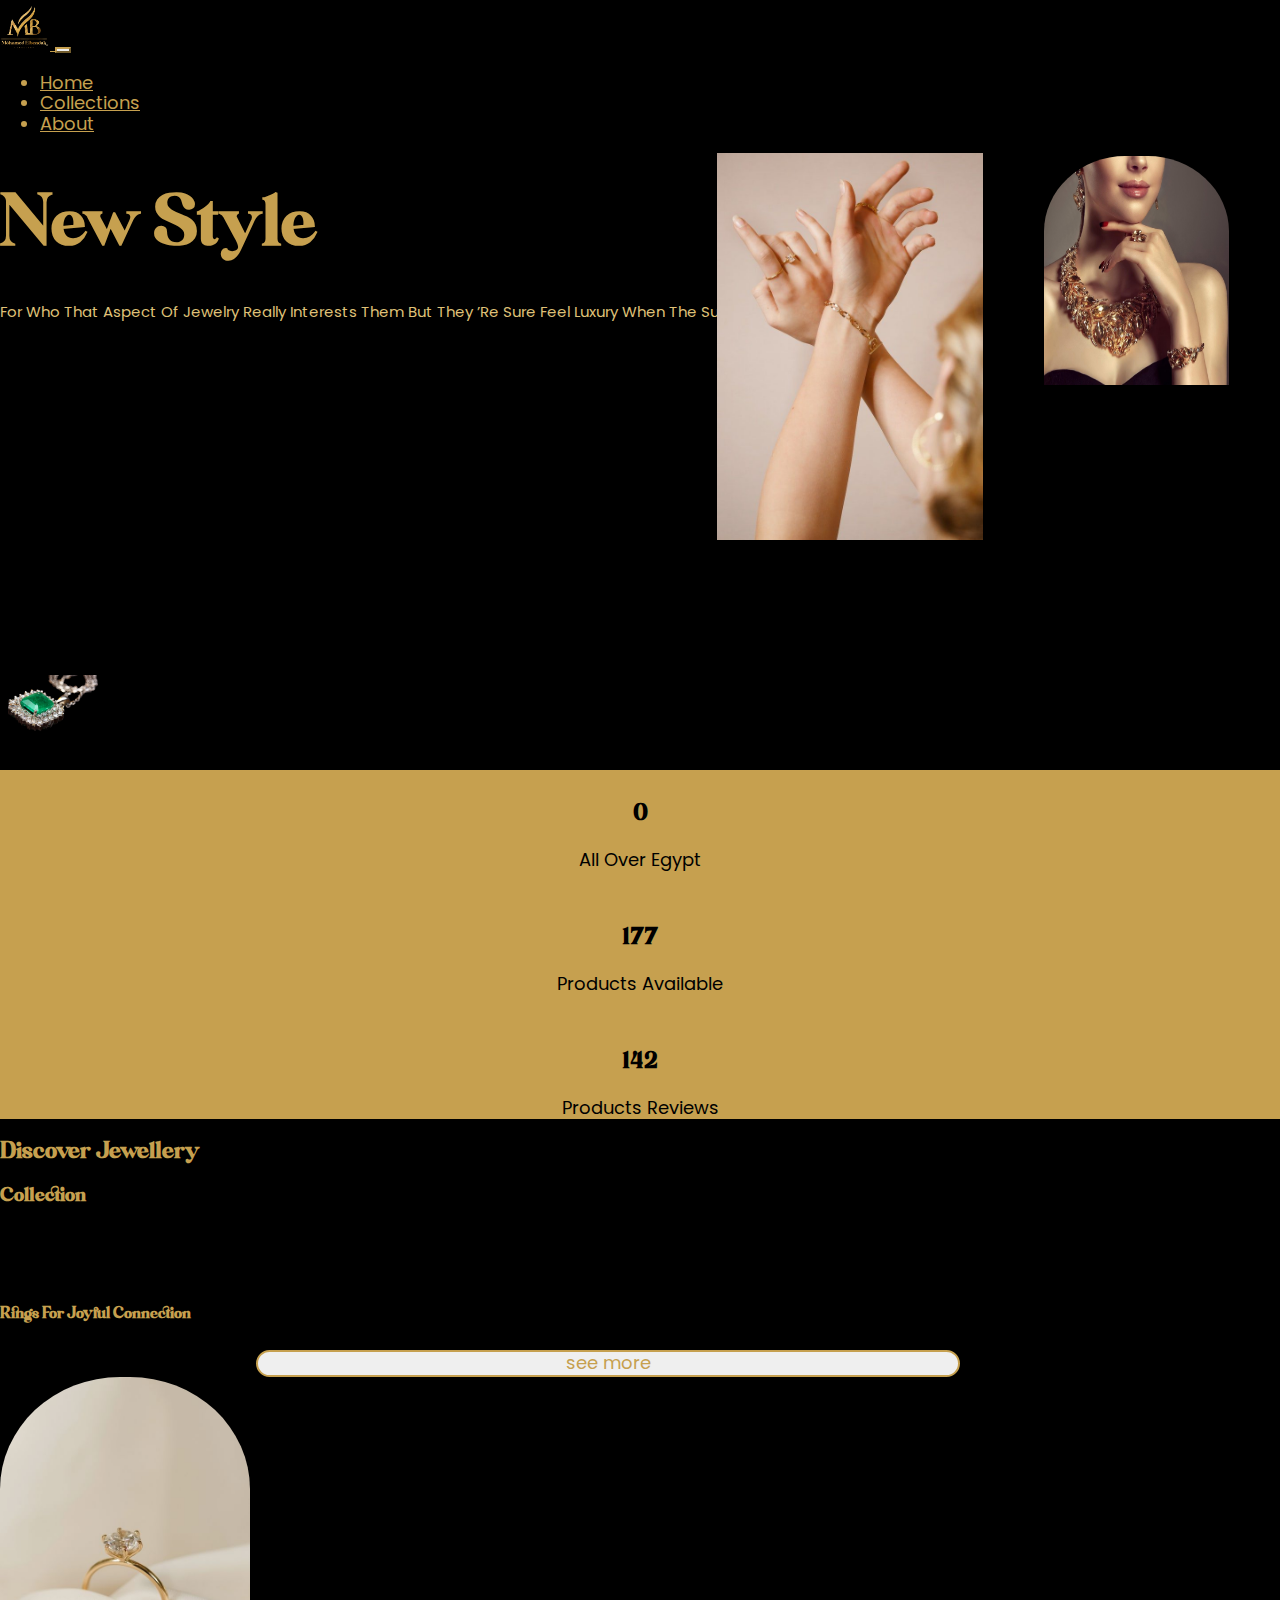
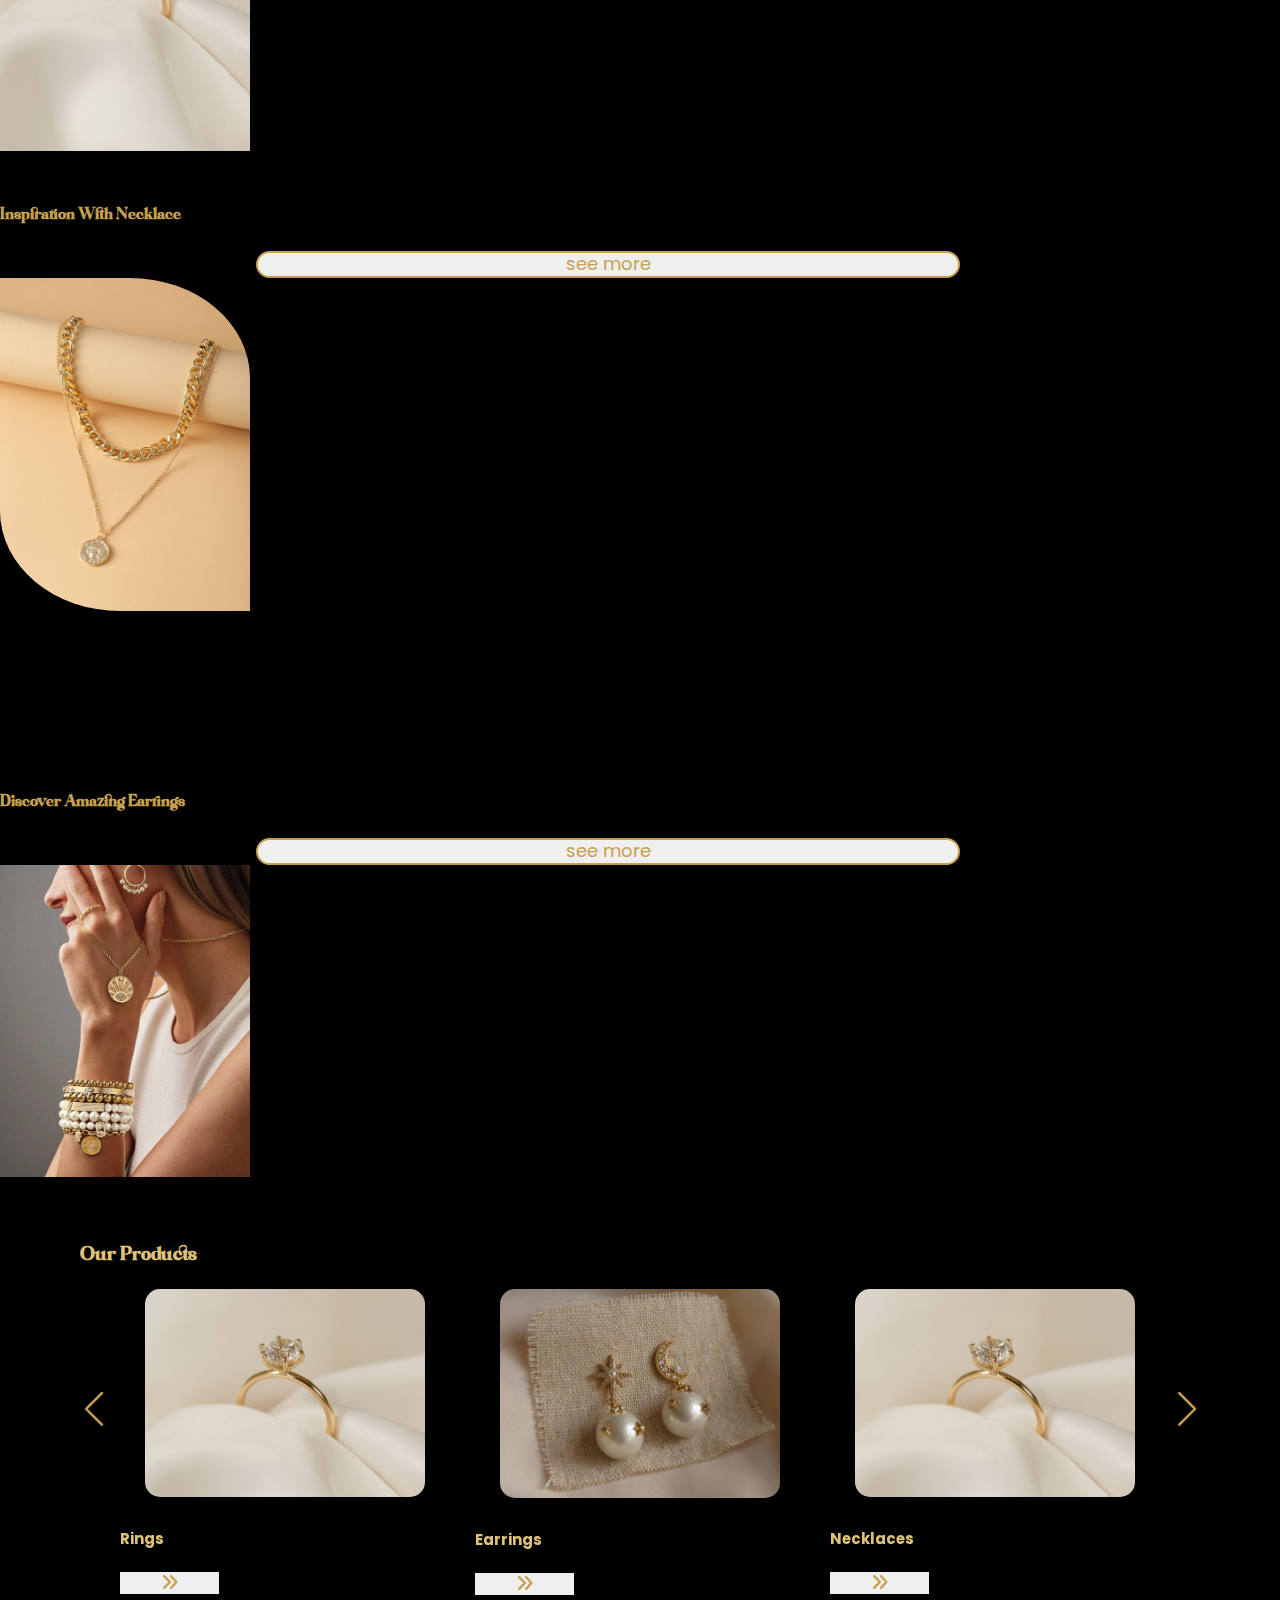
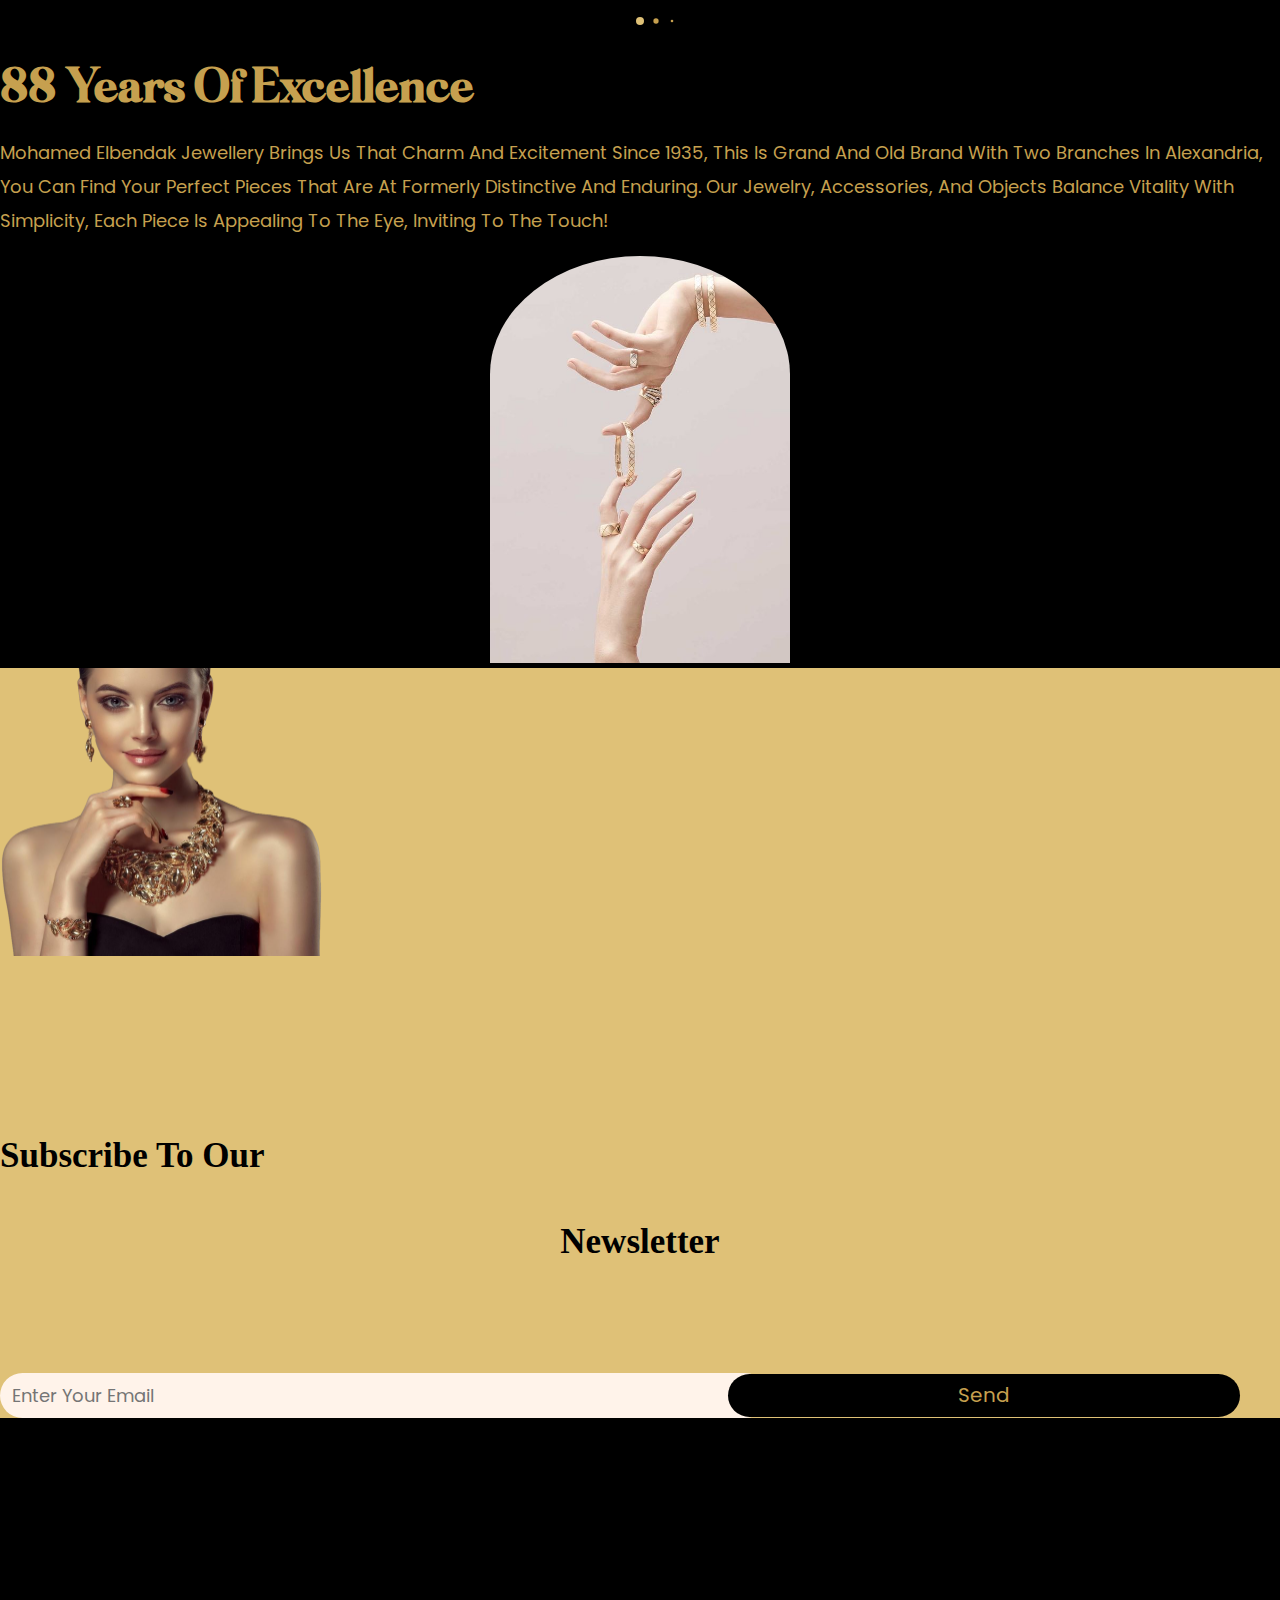
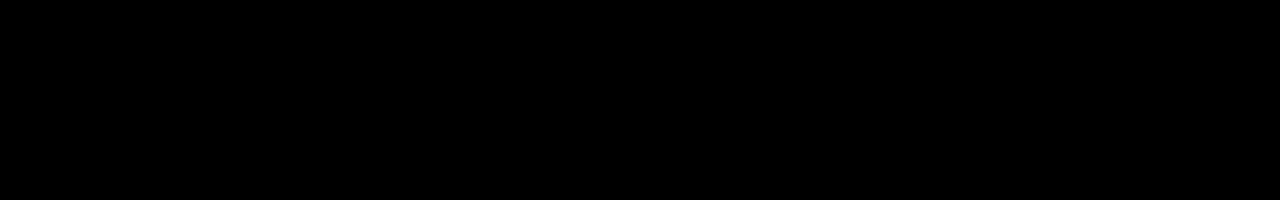
==== commit 816069f0: "gallery section" ====
--- a/index.html
+++ b/index.html
@@ -6,6 +6,20 @@
         <meta name="viewport" content="width=device-width, initial-scale=1.0">
         <link rel="icon" href="./assets/imgs/logo-gold.png">
 
+        <!-- links font awesome icon  -->
+    <link
+      rel="stylesheet"
+      href="./assets/fontawesome-free-6.2.1-web/css/all.min.css"
+    />
+    <link
+      rel="stylesheet"
+      href="./assets/fontawesome-free-6.2.1-web/css/fontawesome.min.css"
+    />
+    <link
+      rel="stylesheet"
+      href="./assets/fontawesome-free-6.2.1-web/js/all.min.js"
+    />
+
         <!-- fonts links  -->
         <link rel="preconnect" href="https://fonts.googleapis.com">
         <link rel="preconnect" href="https://fonts.gstatic.com" crossorigin>
@@ -24,9 +38,6 @@
             crossorigin="anonymous">
 
         <!-- css links  -->
-        <link rel="stylesheet" href="./assets/css/fontawesome.min.css">
-        <link rel="stylesheet" href="./assets/js/all.min.js">
-        <link rel="stylesheet" href="./assets/css/all.min.css">
         <link rel="stylesheet" href="./assets/css/normalize.css">
         <link rel="stylesheet" href="./assets/css/style.css">
 
@@ -61,7 +72,7 @@
                                 <a class="nav-link" href="#collection">Collections</a>
                             </li>
                             <li class="nav-item">
-                                <a class="nav-link" href="#">Pricing</a>
+                                <a class="nav-link" href="#about">about</a>
                             </li>
                         </ul>
                     </div>
@@ -105,7 +116,7 @@
                 <div class="row">
                     <div class="left-count col-lg-2 col-md-2">
                         <img
-                            src="./assets/imgs/dyamonde-stone-removebg-preview.png"
+                            src="./assets/imgs/still-life-object-removebg-preview.png"
                             alt="photo not found" width="100">
                     </div>
                     <div class="middle-count col-lg-6 ">
@@ -188,95 +199,147 @@
         </div>
         <!-- end collection section  -->
 
-         <div class="gallery-sec slide-container swiper mt-5">
-            <h5 class="gallary-header"> New Arrival </h5>
-            <p class="gallary-txt">
-                anyone can get dressed up and glamorous , but it is how people dress in their days off. 
-            </p>
-      <div class="slide-content">
-        <div class="card-swiper swiper-wrapper">
-          <div class="card swiper-slide">
-            <div class="card-content">
-             <img src="./assets/imgs/ring2.jpg" alt="photo not found">
-              <h4 class="name">rings </h4>
-            </div>
-            <div class="button-more">
-               <button type="button" class="btn btn-warning">Warning</button>
-            </div>
-          </div>
-
-          <div class="card swiper-slide">
-            <div class="comma-icon">
-              <i class="fa-solid fa-quote-left"></i>
-            </div>
-            <div class="card-content">
-              <h4 class="name">Basmala tarek</h4>
-              <p class="description">
-                The energy at Adel fares beauty salon is contagious, I always
-                look forward to my treatments! I would not choose any salon from
-                now on
-              </p>
-            </div>
-            <div class="star-icon">
-              <i class="fa-sharp fa-solid fa-star"></i>
-              <i class="fa-sharp fa-solid fa-star"></i>
-              <i class="fa-sharp fa-solid fa-star"></i>
-              <i class="fa-sharp fa-solid fa-star"></i>
-              <i class="fa-sharp fa-solid fa-star-half-stroke"></i>
-            </div>
-          </div>
-
-          <div class="card swiper-slide">
-            <div class="comma-icon">
-              <i class="fa-solid fa-quote-left"></i>
-            </div>
-            <div class="card-content">
-              <h4 class="name">Amira</h4>
-              <p class="description">
-                The hair treatment service I had was amazing and satisfactory.
-                It excellently satisfies all of my needs. I'm quite grateful of
-                this place and expect long-term dealing .
-              </p>
-            </div>
-            <div class="star-icon">
-              <i class="fa-sharp fa-solid fa-star"></i>
-              <i class="fa-sharp fa-solid fa-star"></i>
-              <i class="fa-sharp fa-solid fa-star"></i>
-              <i class="fa-sharp fa-solid fa-star"></i>
-              <i class="fa-sharp fa-solid fa-star-half-stroke"></i>
-            </div>
-          </div>
-
-          <div class="card swiper-slide">
-            <div class="comma-icon">
-              <i class="fa-solid fa-quote-left"></i>
-            </div>
-            <div class="card-content">
-              <h4 class="name">Yara</h4>
-              <p class="description">
-                Fantastic service and a nice team I'm eager to get back and see
-                them.I purchased several care products, and they were excellent
-                and reasonably priced.
-              </p>
-            </div>
-            <div class="star-icon">
-              <i class="fa-sharp fa-solid fa-star"></i>
-              <i class="fa-sharp fa-solid fa-star"></i>
-              <i class="fa-sharp fa-solid fa-star"></i>
-              <i class="fa-sharp fa-solid fa-star"></i>
-              <i class="fa-sharp fa-solid fa-star-half-stroke"></i>
-            </div>
-          </div>
-        </div>
-      </div>
-
-      <div class="swiper-button-next swiper-navBtn"></div>
-      <div class="swiper-button-prev swiper-navBtn"></div>
-      <div class="swiper-pagination"></div>
+        <!-- start gallery section  -->
+        <div class="container-fluid gallery">
+            <div class="gallery-sec slide-container swiper mt-5">
+            <h5 class="gallery-header"> our products </h5>
+           
+            <div class="slide-content pt-5">
+                <div class="card-swiper swiper-wrapper">
+                    <div class="card swiper-slide">
+                        <div class="card-content">
+                        <img src="./assets/imgs/ring2.jpg" alt="photo not found">
+                        
+                        </div>
+                        <div class="button-more pb-3 row pt-4">
+                            <h5 class="name col-7"> rings </h5>
+                            <button type="button" class="btn btn-outline-warning col-5 gallery-btn">  
+                                <i class="fa-solid fa-angles-right"></i>
+                            </button>
+                        </div>
+                    </div>
+
+                    <div class="card swiper-slide">
+                        <div class="card-content">
+                        <img src="./assets/imgs/earring.jpg" alt="photo not found">
+                        
+                        </div>
+                        <div class="button-more pb-3 row pt-4">
+                            <h5 class="name col-7"> Earrings </h5>
+                            <button type="button" class="btn btn-outline-warning col-5 gallery-btn"> 
+                                 <i class="fa-solid fa-angles-right"></i>
+                             </button>
+                        </div>
+                    </div>
+
+                    <div class="card swiper-slide">
+                        <div class="card-content">
+                        <img src="./assets/imgs/ring2.jpg" alt="photo not found" >
+                        
+                        </div>
+                        <div class="button-more pb-3 row pt-4">
+                            <h5 class="name col-7"> Necklaces </h5>
+                            <button type="button" class="btn btn-outline-warning col-5 gallery-btn">  
+                                <i class="fa-solid fa-angles-right"></i> 
+                            </button>
+                        </div>
+                    </div>
+
+                    <div class="card swiper-slide">
+                        <div class="card-content">
+                        <img src="./assets/imgs/earring.jpg" alt="photo not found">
+                        
+                        </div>
+                        <div class="button-more pb-3 row pt-4">
+                            <h5 class="name col-7"> Bracelets </h5>
+                            <button type="button" class="btn btn-outline-warning col-5 gallery-btn">  
+                                <i class="fa-solid fa-angles-right"></i>
+                            </button>
+                        </div>
+                    </div>
+
+                    <div class="card swiper-slide">
+                        <div class="card-content">
+                        <img src="./assets/imgs/ring2.jpg" alt="photo not found">
+                        
+                        </div>
+                        <div class="button-more pb-3 row pt-4">
+                            <h5 class="name col-7"> Anklets </h5>
+                            <button type="button" class="btn btn-outline-warning col-5 gallery-btn"> 
+                                <i class="fa-solid fa-angles-right"></i>
+                            </button>
+                        </div>
+                    </div>
+                </div>
+            </div>
+
+            <div class="swiper-button-next swiper-navBtn"></div>
+            <div class="swiper-button-prev swiper-navBtn"></div>
+            <div class="swiper-pagination"></div>
       
-  </div>
-        <!-- swiper java script link  -->
-        <script src="./assets/js/swiper-bundle.min.js"></script>
+        </div>
+        </div>
+        <!-- end gallery  -->
+
+        <!-- start about section  -->
+        <div class="about-sec mt-5">
+            <div class="container">
+                <div class="row" id="about">
+                    <div class="about-left col-lg-6 col-md-6 col-sm-12 mt-4">
+                        <h1 class="about-cote ">
+                           88 years of Excellence
+                        </h1>
+                        <p class=" pt-3 about-text">
+                            Mohamed Elbendak jewellery brings us that charm and excitement since 1935, this is grand and old brand with two branches in Alexandria, you can find your perfect pieces that are at formerly distinctive and enduring.
+                             Our jewelry, accessories, and objects balance vitality with simplicity, each piece is appealing to the eye, inviting to the touch!
+                        </p>
+                    </div>
+                    <div class="about-right col-lg-6 col-md-6 col-sm-12 row">
+                        <div class="back-img-about ">
+                            <img src="./assets/imgs/hand-img.jpg" alt="about img not found" class="back-about-img">
+                        </div>
+                    </div>
+
+                </div>
+            </div>
+        </div>
+        <!-- end about -->
+
+      <div class="slider-three-subscribe mt-5" id="contact-us">
+        <div class="container subscribe-content">
+            <div class="row">
+            <div class="subscribe-left col-lg-5 col-md-6 col-sm-12">
+                <img src="./assets/imgs/subscribe.png" alt="image not found" />
+            </div>
+            <div class="subscribe-right col-lg-7 col-md-6 col-sm-12">
+                <div class="row subscribe-content-left">
+                <div class="top-subscribe col-12">
+                    <h4 class="h-one">Subscribe to our</h4>
+                    <h4 class="h-two">Newsletter</h4>
+                </div>
+                <div class="end-subscribe col-12">
+                    <div class="group-input row mb-3">
+                    <form action="" id="subform">
+                        <input
+                        type="email"
+                        class="col-8"
+                        id="submail"
+                        placeholder="Enter Your Email"
+                        />
+                        <button class="col-4" id="sub-submit" type="submit">
+                        Send
+                        </button>
+                    </form>
+                    </div>
+                </div>
+                </div>
+            </div>
+            </div>
+        </div>
+    </div>
+
+            
+       
 
         <!-- link bootstrap  -->
         <script
@@ -284,7 +347,10 @@
             integrity="sha384-w76AqPfDkMBDXo30jS1Sgez6pr3x5MlQ1ZAGC+nuZB+EYdgRZgiwxhTBTkF7CXvN"
             crossorigin="anonymous"></script>
 
+            <!-- swiper java script link  -->
+        <script src="./assets/js/swiper-bundle.min.js"></script>
         <!-- main java script links  -->
         <script src="./assets/js/main.js"></script>
+         
     </body>
 </html>--- a/assets/fontawesome-free-6.2.1-web/css/all.min.css
+++ b/assets/fontawesome-free-6.2.1-web/css/all.min.css
@@ -0,0 +1,6 @@
+/*!
+ * Font Awesome Free 6.2.1 by @fontawesome - https://fontawesome.com
+ * License - https://fontawesome.com/license/free (Icons: CC BY 4.0, Fonts: SIL OFL 1.1, Code: MIT License)
+ * Copyright 2022 Fonticons, Inc.
+ */
+.fa{font-family:var(--fa-style-family,"Font Awesome 6 Free");font-weight:var(--fa-style,900)}.fa,.fa-brands,.fa-classic,.fa-regular,.fa-sharp,.fa-solid,.fab,.far,.fas{-moz-osx-font-smoothing:grayscale;-webkit-font-smoothing:antialiased;display:var(--fa-display,inline-block);font-style:normal;font-variant:normal;line-height:1;text-rendering:auto}.fa-classic,.fa-regular,.fa-solid,.far,.fas{font-family:"Font Awesome 6 Free"}.fa-brands,.fab{font-family:"Font Awesome 6 Brands"}.fa-1x{font-size:1em}.fa-2x{font-size:2em}.fa-3x{font-size:3em}.fa-4x{font-size:4em}.fa-5x{font-size:5em}.fa-6x{font-size:6em}.fa-7x{font-size:7em}.fa-8x{font-size:8em}.fa-9x{font-size:9em}.fa-10x{font-size:10em}.fa-2xs{font-size:.625em;line-height:.1em;vertical-align:.225em}.fa-xs{font-size:.75em;line-height:.08333em;vertical-align:.125em}.fa-sm{font-size:.875em;line-height:.07143em;vertical-align:.05357em}.fa-lg{font-size:1.25em;line-height:.05em;vertical-align:-.075em}.fa-xl{font-size:1.5em;line-height:.04167em;vertical-align:-.125em}.fa-2xl{font-size:2em;line-height:.03125em;vertical-align:-.1875em}.fa-fw{text-align:center;width:1.25em}.fa-ul{list-style-type:none;margin-left:var(--fa-li-margin,2.5em);padding-left:0}.fa-ul>li{position:relative}.fa-li{left:calc(var(--fa-li-width, 2em)*-1);position:absolute;text-align:center;width:var(--fa-li-width,2em);line-height:inherit}.fa-border{border-radius:var(--fa-border-radius,.1em);border:var(--fa-border-width,.08em) var(--fa-border-style,solid) var(--fa-border-color,#eee);padding:var(--fa-border-padding,.2em .25em .15em)}.fa-pull-left{float:left;margin-right:var(--fa-pull-margin,.3em)}.fa-pull-right{float:right;margin-left:var(--fa-pull-margin,.3em)}.fa-beat{-webkit-animation-name:fa-beat;animation-name:fa-beat;-webkit-animation-delay:var(--fa-animation-delay,0s);animation-delay:var(--fa-animation-delay,0s);-webkit-animation-direction:var(--fa-animation-direction,normal);animation-direction:var(--fa-animation-direction,normal);-webkit-animation-duration:var(--fa-animation-duration,1s);animation-duration:var(--fa-animation-duration,1s);-webkit-animation-iteration-count:var(--fa-animation-iteration-count,infinite);animation-iteration-count:var(--fa-animation-iteration-count,infinite);-webkit-animation-timing-function:var(--fa-animation-timing,ease-in-out);animation-timing-function:var(--fa-animation-timing,ease-in-out)}.fa-bounce{-webkit-animation-name:fa-bounce;animation-name:fa-bounce;-webkit-animation-delay:var(--fa-animation-delay,0s);animation-delay:var(--fa-animation-delay,0s);-webkit-animation-direction:var(--fa-animation-direction,normal);animation-direction:var(--fa-animation-direction,normal);-webkit-animation-duration:var(--fa-animation-duration,1s);animation-duration:var(--fa-animation-duration,1s);-webkit-animation-iteration-count:var(--fa-animation-iteration-count,infinite);animation-iteration-count:var(--fa-animation-iteration-count,infinite);-webkit-animation-timing-function:var(--fa-animation-timing,cubic-bezier(.28,.84,.42,1));animation-timing-function:var(--fa-animation-timing,cubic-bezier(.28,.84,.42,1))}.fa-fade{-webkit-animation-name:fa-fade;animation-name:fa-fade;-webkit-animation-iteration-count:var(--fa-animation-iteration-count,infinite);animation-iteration-count:var(--fa-animation-iteration-count,infinite);-webkit-animation-timing-function:var(--fa-animation-timing,cubic-bezier(.4,0,.6,1));animation-timing-function:var(--fa-animation-timing,cubic-bezier(.4,0,.6,1))}.fa-beat-fade,.fa-fade{-webkit-animation-delay:var(--fa-animation-delay,0s);animation-delay:var(--fa-animation-delay,0s);-webkit-animation-direction:var(--fa-animation-direction,normal);animation-direction:var(--fa-animation-direction,normal);-webkit-animation-duration:var(--fa-animation-duration,1s);animation-duration:var(--fa-animation-duration,1s)}.fa-beat-fade{-webkit-animation-name:fa-beat-fade;animation-name:fa-beat-fade;-webkit-animation-iteration-count:var(--fa-animation-iteration-count,infinite);animation-iteration-count:var(--fa-animation-iteration-count,infinite);-webkit-animation-timing-function:var(--fa-animation-timing,cubic-bezier(.4,0,.6,1));animation-timing-function:var(--fa-animation-timing,cubic-bezier(.4,0,.6,1))}.fa-flip{-webkit-animation-name:fa-flip;animation-name:fa-flip;-webkit-animation-delay:var(--fa-animation-delay,0s);animation-delay:var(--fa-animation-delay,0s);-webkit-animation-direction:var(--fa-animation-direction,normal);animation-direction:var(--fa-animation-direction,normal);-webkit-animation-duration:var(--fa-animation-duration,1s);animation-duration:var(--fa-animation-duration,1s);-webkit-animation-iteration-count:var(--fa-animation-iteration-count,infinite);animation-iteration-count:var(--fa-animation-iteration-count,infinite);-webkit-animation-timing-function:var(--fa-animation-timing,ease-in-out);animation-timing-function:var(--fa-animation-timing,ease-in-out)}.fa-shake{-webkit-animation-name:fa-shake;animation-name:fa-shake;-webkit-animation-duration:var(--fa-animation-duration,1s);animation-duration:var(--fa-animation-duration,1s);-webkit-animation-iteration-count:var(--fa-animation-iteration-count,infinite);animation-iteration-count:var(--fa-animation-iteration-count,infinite);-webkit-animation-timing-function:var(--fa-animation-timing,linear);animation-timing-function:var(--fa-animation-timing,linear)}.fa-shake,.fa-spin{-webkit-animation-delay:var(--fa-animation-delay,0s);animation-delay:var(--fa-animation-delay,0s);-webkit-animation-direction:var(--fa-animation-direction,normal);animation-direction:var(--fa-animation-direction,normal)}.fa-spin{-webkit-animation-name:fa-spin;animation-name:fa-spin;-webkit-animation-duration:var(--fa-animation-duration,2s);animation-duration:var(--fa-animation-duration,2s);-webkit-animation-iteration-count:var(--fa-animation-iteration-count,infinite);animation-iteration-count:var(--fa-animation-iteration-count,infinite);-webkit-animation-timing-function:var(--fa-animation-timing,linear);animation-timing-function:var(--fa-animation-timing,linear)}.fa-spin-reverse{--fa-animation-direction:reverse}.fa-pulse,.fa-spin-pulse{-webkit-animation-name:fa-spin;animation-name:fa-spin;-webkit-animation-direction:var(--fa-animation-direction,normal);animation-direction:var(--fa-animation-direction,normal);-webkit-animation-duration:var(--fa-animation-duration,1s);animation-duration:var(--fa-animation-duration,1s);-webkit-animation-iteration-count:var(--fa-animation-iteration-count,infinite);animation-iteration-count:var(--fa-animation-iteration-count,infinite);-webkit-animation-timing-function:var(--fa-animation-timing,steps(8));animation-timing-function:var(--fa-animation-timing,steps(8))}@media (prefers-reduced-motion:reduce){.fa-beat,.fa-beat-fade,.fa-bounce,.fa-fade,.fa-flip,.fa-pulse,.fa-shake,.fa-spin,.fa-spin-pulse{-webkit-animation-delay:-1ms;animation-delay:-1ms;-webkit-animation-duration:1ms;animation-duration:1ms;-webkit-animation-iteration-count:1;animation-iteration-count:1;transition-delay:0s;transition-duration:0s}}@-webkit-keyframes fa-beat{0%,90%{-webkit-transform:scale(1);transform:scale(1)}45%{-webkit-transform:scale(var(--fa-beat-scale,1.25));transform:scale(var(--fa-beat-scale,1.25))}}@keyframes fa-beat{0%,90%{-webkit-transform:scale(1);transform:scale(1)}45%{-webkit-transform:scale(var(--fa-beat-scale,1.25));transform:scale(var(--fa-beat-scale,1.25))}}@-webkit-keyframes fa-bounce{0%{-webkit-transform:scale(1) translateY(0);transform:scale(1) translateY(0)}10%{-webkit-transform:scale(var(--fa-bounce-start-scale-x,1.1),var(--fa-bounce-start-scale-y,.9)) translateY(0);transform:scale(var(--fa-bounce-start-scale-x,1.1),var(--fa-bounce-start-scale-y,.9)) translateY(0)}30%{-webkit-transform:scale(var(--fa-bounce-jump-scale-x,.9),var(--fa-bounce-jump-scale-y,1.1)) translateY(var(--fa-bounce-height,-.5em));transform:scale(var(--fa-bounce-jump-scale-x,.9),var(--fa-bounce-jump-scale-y,1.1)) translateY(var(--fa-bounce-height,-.5em))}50%{-webkit-transform:scale(var(--fa-bounce-land-scale-x,1.05),var(--fa-bounce-land-scale-y,.95)) translateY(0);transform:scale(var(--fa-bounce-land-scale-x,1.05),var(--fa-bounce-land-scale-y,.95)) translateY(0)}57%{-webkit-transform:scale(1) translateY(var(--fa-bounce-rebound,-.125em));transform:scale(1) translateY(var(--fa-bounce-rebound,-.125em))}64%{-webkit-transform:scale(1) translateY(0);transform:scale(1) translateY(0)}to{-webkit-transform:scale(1) translateY(0);transform:scale(1) translateY(0)}}@keyframes fa-bounce{0%{-webkit-transform:scale(1) translateY(0);transform:scale(1) translateY(0)}10%{-webkit-transform:scale(var(--fa-bounce-start-scale-x,1.1),var(--fa-bounce-start-scale-y,.9)) translateY(0);transform:scale(var(--fa-bounce-start-scale-x,1.1),var(--fa-bounce-start-scale-y,.9)) translateY(0)}30%{-webkit-transform:scale(var(--fa-bounce-jump-scale-x,.9),var(--fa-bounce-jump-scale-y,1.1)) translateY(var(--fa-bounce-height,-.5em));transform:scale(var(--fa-bounce-jump-scale-x,.9),var(--fa-bounce-jump-scale-y,1.1)) translateY(var(--fa-bounce-height,-.5em))}50%{-webkit-transform:scale(var(--fa-bounce-land-scale-x,1.05),var(--fa-bounce-land-scale-y,.95)) translateY(0);transform:scale(var(--fa-bounce-land-scale-x,1.05),var(--fa-bounce-land-scale-y,.95)) translateY(0)}57%{-webkit-transform:scale(1) translateY(var(--fa-bounce-rebound,-.125em));transform:scale(1) translateY(var(--fa-bounce-rebound,-.125em))}64%{-webkit-transform:scale(1) translateY(0);transform:scale(1) translateY(0)}to{-webkit-transform:scale(1) translateY(0);transform:scale(1) translateY(0)}}@-webkit-keyframes fa-fade{50%{opacity:var(--fa-fade-opacity,.4)}}@keyframes fa-fade{50%{opacity:var(--fa-fade-opacity,.4)}}@-webkit-keyframes fa-beat-fade{0%,to{opacity:var(--fa-beat-fade-opacity,.4);-webkit-transform:scale(1);transform:scale(1)}50%{opacity:1;-webkit-transform:scale(var(--fa-beat-fade-scale,1.125));transform:scale(var(--fa-beat-fade-scale,1.125))}}@keyframes fa-beat-fade{0%,to{opacity:var(--fa-beat-fade-opacity,.4);-webkit-transform:scale(1);transform:scale(1)}50%{opacity:1;-webkit-transform:scale(var(--fa-beat-fade-scale,1.125));transform:scale(var(--fa-beat-fade-scale,1.125))}}@-webkit-keyframes fa-flip{50%{-webkit-transform:rotate3d(var(--fa-flip-x,0),var(--fa-flip-y,1),var(--fa-flip-z,0),var(--fa-flip-angle,-180deg));transform:rotate3d(var(--fa-flip-x,0),var(--fa-flip-y,1),var(--fa-flip-z,0),var(--fa-flip-angle,-180deg))}}@keyframes fa-flip{50%{-webkit-transform:rotate3d(var(--fa-flip-x,0),var(--fa-flip-y,1),var(--fa-flip-z,0),var(--fa-flip-angle,-180deg));transform:rotate3d(var(--fa-flip-x,0),var(--fa-flip-y,1),var(--fa-flip-z,0),var(--fa-flip-angle,-180deg))}}@-webkit-keyframes fa-shake{0%{-webkit-transform:rotate(-15deg);transform:rotate(-15deg)}4%{-webkit-transform:rotate(15deg);transform:rotate(15deg)}8%,24%{-webkit-transform:rotate(-18deg);transform:rotate(-18deg)}12%,28%{-webkit-transform:rotate(18deg);transform:rotate(18deg)}16%{-webkit-transform:rotate(-22deg);transform:rotate(-22deg)}20%{-webkit-transform:rotate(22deg);transform:rotate(22deg)}32%{-webkit-transform:rotate(-12deg);transform:rotate(-12deg)}36%{-webkit-transform:rotate(12deg);transform:rotate(12deg)}40%,to{-webkit-transform:rotate(0deg);transform:rotate(0deg)}}@keyframes fa-shake{0%{-webkit-transform:rotate(-15deg);transform:rotate(-15deg)}4%{-webkit-transform:rotate(15deg);transform:rotate(15deg)}8%,24%{-webkit-transform:rotate(-18deg);transform:rotate(-18deg)}12%,28%{-webkit-transform:rotate(18deg);transform:rotate(18deg)}16%{-webkit-transform:rotate(-22deg);transform:rotate(-22deg)}20%{-webkit-transform:rotate(22deg);transform:rotate(22deg)}32%{-webkit-transform:rotate(-12deg);transform:rotate(-12deg)}36%{-webkit-transform:rotate(12deg);transform:rotate(12deg)}40%,to{-webkit-transform:rotate(0deg);transform:rotate(0deg)}}@-webkit-keyframes fa-spin{0%{-webkit-transform:rotate(0deg);transform:rotate(0deg)}to{-webkit-transform:rotate(1turn);transform:rotate(1turn)}}@keyframes fa-spin{0%{-webkit-transform:rotate(0deg);transform:rotate(0deg)}to{-webkit-transform:rotate(1turn);transform:rotate(1turn)}}.fa-rotate-90{-webkit-transform:rotate(90deg);transform:rotate(90deg)}.fa-rotate-180{-webkit-transform:rotate(180deg);transform:rotate(180deg)}.fa-rotate-270{-webkit-transform:rotate(270deg);transform:rotate(270deg)}.fa-flip-horizontal{-webkit-transform:scaleX(-1);transform:scaleX(-1)}.fa-flip-vertical{-webkit-transform:scaleY(-1);transform:scaleY(-1)}.fa-flip-both,.fa-flip-horizontal.fa-flip-vertical{-webkit-transform:scale(-1);transform:scale(-1)}.fa-rotate-by{-webkit-transform:rotate(var(--fa-rotate-angle,none));transform:rotate(var(--fa-rotate-angle,none))}.fa-stack{display:inline-block;height:2em;line-height:2em;position:relative;vertical-align:middle;width:2.5em}.fa-stack-1x,.fa-stack-2x{left:0;position:absolute;text-align:center;width:100%;z-index:var(--fa-stack-z-index,auto)}.fa-stack-1x{line-height:inherit}.fa-stack-2x{font-size:2em}.fa-inverse{color:var(--fa-inverse,#fff)}.fa-0:before{content:"\30"}.fa-1:before{content:"\31"}.fa-2:before{content:"\32"}.fa-3:before{content:"\33"}.fa-4:before{content:"\34"}.fa-5:before{content:"\35"}.fa-6:before{content:"\36"}.fa-7:before{content:"\37"}.fa-8:before{content:"\38"}.fa-9:before{content:"\39"}.fa-fill-drip:before{content:"\f576"}.fa-arrows-to-circle:before{content:"\e4bd"}.fa-chevron-circle-right:before,.fa-circle-chevron-right:before{content:"\f138"}.fa-at:before{content:"\40"}.fa-trash-alt:before,.fa-trash-can:before{content:"\f2ed"}.fa-text-height:before{content:"\f034"}.fa-user-times:before,.fa-user-xmark:before{content:"\f235"}.fa-stethoscope:before{content:"\f0f1"}.fa-comment-alt:before,.fa-message:before{content:"\f27a"}.fa-info:before{content:"\f129"}.fa-compress-alt:before,.fa-down-left-and-up-right-to-center:before{content:"\f422"}.fa-explosion:before{content:"\e4e9"}.fa-file-alt:before,.fa-file-lines:before,.fa-file-text:before{content:"\f15c"}.fa-wave-square:before{content:"\f83e"}.fa-ring:before{content:"\f70b"}.fa-building-un:before{content:"\e4d9"}.fa-dice-three:before{content:"\f527"}.fa-calendar-alt:before,.fa-calendar-days:before{content:"\f073"}.fa-anchor-circle-check:before{content:"\e4aa"}.fa-building-circle-arrow-right:before{content:"\e4d1"}.fa-volleyball-ball:before,.fa-volleyball:before{content:"\f45f"}.fa-arrows-up-to-line:before{content:"\e4c2"}.fa-sort-desc:before,.fa-sort-down:before{content:"\f0dd"}.fa-circle-minus:before,.fa-minus-circle:before{content:"\f056"}.fa-door-open:before{content:"\f52b"}.fa-right-from-bracket:before,.fa-sign-out-alt:before{content:"\f2f5"}.fa-atom:before{content:"\f5d2"}.fa-soap:before{content:"\e06e"}.fa-heart-music-camera-bolt:before,.fa-icons:before{content:"\f86d"}.fa-microphone-alt-slash:before,.fa-microphone-lines-slash:before{content:"\f539"}.fa-bridge-circle-check:before{content:"\e4c9"}.fa-pump-medical:before{content:"\e06a"}.fa-fingerprint:before{content:"\f577"}.fa-hand-point-right:before{content:"\f0a4"}.fa-magnifying-glass-location:before,.fa-search-location:before{content:"\f689"}.fa-forward-step:before,.fa-step-forward:before{content:"\f051"}.fa-face-smile-beam:before,.fa-smile-beam:before{content:"\f5b8"}.fa-flag-checkered:before{content:"\f11e"}.fa-football-ball:before,.fa-football:before{content:"\f44e"}.fa-school-circle-exclamation:before{content:"\e56c"}.fa-crop:before{content:"\f125"}.fa-angle-double-down:before,.fa-angles-down:before{content:"\f103"}.fa-users-rectangle:before{content:"\e594"}.fa-people-roof:before{content:"\e537"}.fa-people-line:before{content:"\e534"}.fa-beer-mug-empty:before,.fa-beer:before{content:"\f0fc"}.fa-diagram-predecessor:before{content:"\e477"}.fa-arrow-up-long:before,.fa-long-arrow-up:before{content:"\f176"}.fa-burn:before,.fa-fire-flame-simple:before{content:"\f46a"}.fa-male:before,.fa-person:before{content:"\f183"}.fa-laptop:before{content:"\f109"}.fa-file-csv:before{content:"\f6dd"}.fa-menorah:before{content:"\f676"}.fa-truck-plane:before{content:"\e58f"}.fa-record-vinyl:before{content:"\f8d9"}.fa-face-grin-stars:before,.fa-grin-stars:before{content:"\f587"}.fa-bong:before{content:"\f55c"}.fa-pastafarianism:before,.fa-spaghetti-monster-flying:before{content:"\f67b"}.fa-arrow-down-up-across-line:before{content:"\e4af"}.fa-spoon:before,.fa-utensil-spoon:before{content:"\f2e5"}.fa-jar-wheat:before{content:"\e517"}.fa-envelopes-bulk:before,.fa-mail-bulk:before{content:"\f674"}.fa-file-circle-exclamation:before{content:"\e4eb"}.fa-circle-h:before,.fa-hospital-symbol:before{content:"\f47e"}.fa-pager:before{content:"\f815"}.fa-address-book:before,.fa-contact-book:before{content:"\f2b9"}.fa-strikethrough:before{content:"\f0cc"}.fa-k:before{content:"\4b"}.fa-landmark-flag:before{content:"\e51c"}.fa-pencil-alt:before,.fa-pencil:before{content:"\f303"}.fa-backward:before{content:"\f04a"}.fa-caret-right:before{content:"\f0da"}.fa-comments:before{content:"\f086"}.fa-file-clipboard:before,.fa-paste:before{content:"\f0ea"}.fa-code-pull-request:before{content:"\e13c"}.fa-clipboard-list:before{content:"\f46d"}.fa-truck-loading:before,.fa-truck-ramp-box:before{content:"\f4de"}.fa-user-check:before{content:"\f4fc"}.fa-vial-virus:before{content:"\e597"}.fa-sheet-plastic:before{content:"\e571"}.fa-blog:before{content:"\f781"}.fa-user-ninja:before{content:"\f504"}.fa-person-arrow-up-from-line:before{content:"\e539"}.fa-scroll-torah:before,.fa-torah:before{content:"\f6a0"}.fa-broom-ball:before,.fa-quidditch-broom-ball:before,.fa-quidditch:before{content:"\f458"}.fa-toggle-off:before{content:"\f204"}.fa-archive:before,.fa-box-archive:before{content:"\f187"}.fa-person-drowning:before{content:"\e545"}.fa-arrow-down-9-1:before,.fa-sort-numeric-desc:before,.fa-sort-numeric-down-alt:before{content:"\f886"}.fa-face-grin-tongue-squint:before,.fa-grin-tongue-squint:before{content:"\f58a"}.fa-spray-can:before{content:"\f5bd"}.fa-truck-monster:before{content:"\f63b"}.fa-w:before{content:"\57"}.fa-earth-africa:before,.fa-globe-africa:before{content:"\f57c"}.fa-rainbow:before{content:"\f75b"}.fa-circle-notch:before{content:"\f1ce"}.fa-tablet-alt:before,.fa-tablet-screen-button:before{content:"\f3fa"}.fa-paw:before{content:"\f1b0"}.fa-cloud:before{content:"\f0c2"}.fa-trowel-bricks:before{content:"\e58a"}.fa-face-flushed:before,.fa-flushed:before{content:"\f579"}.fa-hospital-user:before{content:"\f80d"}.fa-tent-arrow-left-right:before{content:"\e57f"}.fa-gavel:before,.fa-legal:before{content:"\f0e3"}.fa-binoculars:before{content:"\f1e5"}.fa-microphone-slash:before{content:"\f131"}.fa-box-tissue:before{content:"\e05b"}.fa-motorcycle:before{content:"\f21c"}.fa-bell-concierge:before,.fa-concierge-bell:before{content:"\f562"}.fa-pen-ruler:before,.fa-pencil-ruler:before{content:"\f5ae"}.fa-people-arrows-left-right:before,.fa-people-arrows:before{content:"\e068"}.fa-mars-and-venus-burst:before{content:"\e523"}.fa-caret-square-right:before,.fa-square-caret-right:before{content:"\f152"}.fa-cut:before,.fa-scissors:before{content:"\f0c4"}.fa-sun-plant-wilt:before{content:"\e57a"}.fa-toilets-portable:before{content:"\e584"}.fa-hockey-puck:before{content:"\f453"}.fa-table:before{content:"\f0ce"}.fa-magnifying-glass-arrow-right:before{content:"\e521"}.fa-digital-tachograph:before,.fa-tachograph-digital:before{content:"\f566"}.fa-users-slash:before{content:"\e073"}.fa-clover:before{content:"\e139"}.fa-mail-reply:before,.fa-reply:before{content:"\f3e5"}.fa-star-and-crescent:before{content:"\f699"}.fa-house-fire:before{content:"\e50c"}.fa-minus-square:before,.fa-square-minus:before{content:"\f146"}.fa-helicopter:before{content:"\f533"}.fa-compass:before{content:"\f14e"}.fa-caret-square-down:before,.fa-square-caret-down:before{content:"\f150"}.fa-file-circle-question:before{content:"\e4ef"}.fa-laptop-code:before{content:"\f5fc"}.fa-swatchbook:before{content:"\f5c3"}.fa-prescription-bottle:before{content:"\f485"}.fa-bars:before,.fa-navicon:before{content:"\f0c9"}.fa-people-group:before{content:"\e533"}.fa-hourglass-3:before,.fa-hourglass-end:before{content:"\f253"}.fa-heart-broken:before,.fa-heart-crack:before{content:"\f7a9"}.fa-external-link-square-alt:before,.fa-square-up-right:before{content:"\f360"}.fa-face-kiss-beam:before,.fa-kiss-beam:before{content:"\f597"}.fa-film:before{content:"\f008"}.fa-ruler-horizontal:before{content:"\f547"}.fa-people-robbery:before{content:"\e536"}.fa-lightbulb:before{content:"\f0eb"}.fa-caret-left:before{content:"\f0d9"}.fa-circle-exclamation:before,.fa-exclamation-circle:before{content:"\f06a"}.fa-school-circle-xmark:before{content:"\e56d"}.fa-arrow-right-from-bracket:before,.fa-sign-out:before{content:"\f08b"}.fa-chevron-circle-down:before,.fa-circle-chevron-down:before{content:"\f13a"}.fa-unlock-alt:before,.fa-unlock-keyhole:before{content:"\f13e"}.fa-cloud-showers-heavy:before{content:"\f740"}.fa-headphones-alt:before,.fa-headphones-simple:before{content:"\f58f"}.fa-sitemap:before{content:"\f0e8"}.fa-circle-dollar-to-slot:before,.fa-donate:before{content:"\f4b9"}.fa-memory:before{content:"\f538"}.fa-road-spikes:before{content:"\e568"}.fa-fire-burner:before{content:"\e4f1"}.fa-flag:before{content:"\f024"}.fa-hanukiah:before{content:"\f6e6"}.fa-feather:before{content:"\f52d"}.fa-volume-down:before,.fa-volume-low:before{content:"\f027"}.fa-comment-slash:before{content:"\f4b3"}.fa-cloud-sun-rain:before{content:"\f743"}.fa-compress:before{content:"\f066"}.fa-wheat-alt:before,.fa-wheat-awn:before{content:"\e2cd"}.fa-ankh:before{content:"\f644"}.fa-hands-holding-child:before{content:"\e4fa"}.fa-asterisk:before{content:"\2a"}.fa-check-square:before,.fa-square-check:before{content:"\f14a"}.fa-peseta-sign:before{content:"\e221"}.fa-header:before,.fa-heading:before{content:"\f1dc"}.fa-ghost:before{content:"\f6e2"}.fa-list-squares:before,.fa-list:before{content:"\f03a"}.fa-phone-square-alt:before,.fa-square-phone-flip:before{content:"\f87b"}.fa-cart-plus:before{content:"\f217"}.fa-gamepad:before{content:"\f11b"}.fa-circle-dot:before,.fa-dot-circle:before{content:"\f192"}.fa-dizzy:before,.fa-face-dizzy:before{content:"\f567"}.fa-egg:before{content:"\f7fb"}.fa-house-medical-circle-xmark:before{content:"\e513"}.fa-campground:before{content:"\f6bb"}.fa-folder-plus:before{content:"\f65e"}.fa-futbol-ball:before,.fa-futbol:before,.fa-soccer-ball:before{content:"\f1e3"}.fa-paint-brush:before,.fa-paintbrush:before{content:"\f1fc"}.fa-lock:before{content:"\f023"}.fa-gas-pump:before{content:"\f52f"}.fa-hot-tub-person:before,.fa-hot-tub:before{content:"\f593"}.fa-map-location:before,.fa-map-marked:before{content:"\f59f"}.fa-house-flood-water:before{content:"\e50e"}.fa-tree:before{content:"\f1bb"}.fa-bridge-lock:before{content:"\e4cc"}.fa-sack-dollar:before{content:"\f81d"}.fa-edit:before,.fa-pen-to-square:before{content:"\f044"}.fa-car-side:before{content:"\f5e4"}.fa-share-alt:before,.fa-share-nodes:before{content:"\f1e0"}.fa-heart-circle-minus:before{content:"\e4ff"}.fa-hourglass-2:before,.fa-hourglass-half:before{content:"\f252"}.fa-microscope:before{content:"\f610"}.fa-sink:before{content:"\e06d"}.fa-bag-shopping:before,.fa-shopping-bag:before{content:"\f290"}.fa-arrow-down-z-a:before,.fa-sort-alpha-desc:before,.fa-sort-alpha-down-alt:before{content:"\f881"}.fa-mitten:before{content:"\f7b5"}.fa-person-rays:before{content:"\e54d"}.fa-users:before{content:"\f0c0"}.fa-eye-slash:before{content:"\f070"}.fa-flask-vial:before{content:"\e4f3"}.fa-hand-paper:before,.fa-hand:before{content:"\f256"}.fa-om:before{content:"\f679"}.fa-worm:before{content:"\e599"}.fa-house-circle-xmark:before{content:"\e50b"}.fa-plug:before{content:"\f1e6"}.fa-chevron-up:before{content:"\f077"}.fa-hand-spock:before{content:"\f259"}.fa-stopwatch:before{content:"\f2f2"}.fa-face-kiss:before,.fa-kiss:before{content:"\f596"}.fa-bridge-circle-xmark:before{content:"\e4cb"}.fa-face-grin-tongue:before,.fa-grin-tongue:before{content:"\f589"}.fa-chess-bishop:before{content:"\f43a"}.fa-face-grin-wink:before,.fa-grin-wink:before{content:"\f58c"}.fa-deaf:before,.fa-deafness:before,.fa-ear-deaf:before,.fa-hard-of-hearing:before{content:"\f2a4"}.fa-road-circle-check:before{content:"\e564"}.fa-dice-five:before{content:"\f523"}.fa-rss-square:before,.fa-square-rss:before{content:"\f143"}.fa-land-mine-on:before{content:"\e51b"}.fa-i-cursor:before{content:"\f246"}.fa-stamp:before{content:"\f5bf"}.fa-stairs:before{content:"\e289"}.fa-i:before{content:"\49"}.fa-hryvnia-sign:before,.fa-hryvnia:before{content:"\f6f2"}.fa-pills:before{content:"\f484"}.fa-face-grin-wide:before,.fa-grin-alt:before{content:"\f581"}.fa-tooth:before{content:"\f5c9"}.fa-v:before{content:"\56"}.fa-bangladeshi-taka-sign:before{content:"\e2e6"}.fa-bicycle:before{content:"\f206"}.fa-rod-asclepius:before,.fa-rod-snake:before,.fa-staff-aesculapius:before,.fa-staff-snake:before{content:"\e579"}.fa-head-side-cough-slash:before{content:"\e062"}.fa-ambulance:before,.fa-truck-medical:before{content:"\f0f9"}.fa-wheat-awn-circle-exclamation:before{content:"\e598"}.fa-snowman:before{content:"\f7d0"}.fa-mortar-pestle:before{content:"\f5a7"}.fa-road-barrier:before{content:"\e562"}.fa-school:before{content:"\f549"}.fa-igloo:before{content:"\f7ae"}.fa-joint:before{content:"\f595"}.fa-angle-right:before{content:"\f105"}.fa-horse:before{content:"\f6f0"}.fa-q:before{content:"\51"}.fa-g:before{content:"\47"}.fa-notes-medical:before{content:"\f481"}.fa-temperature-2:before,.fa-temperature-half:before,.fa-thermometer-2:before,.fa-thermometer-half:before{content:"\f2c9"}.fa-dong-sign:before{content:"\e169"}.fa-capsules:before{content:"\f46b"}.fa-poo-bolt:before,.fa-poo-storm:before{content:"\f75a"}.fa-face-frown-open:before,.fa-frown-open:before{content:"\f57a"}.fa-hand-point-up:before{content:"\f0a6"}.fa-money-bill:before{content:"\f0d6"}.fa-bookmark:before{content:"\f02e"}.fa-align-justify:before{content:"\f039"}.fa-umbrella-beach:before{content:"\f5ca"}.fa-helmet-un:before{content:"\e503"}.fa-bullseye:before{content:"\f140"}.fa-bacon:before{content:"\f7e5"}.fa-hand-point-down:before{content:"\f0a7"}.fa-arrow-up-from-bracket:before{content:"\e09a"}.fa-folder-blank:before,.fa-folder:before{content:"\f07b"}.fa-file-medical-alt:before,.fa-file-waveform:before{content:"\f478"}.fa-radiation:before{content:"\f7b9"}.fa-chart-simple:before{content:"\e473"}.fa-mars-stroke:before{content:"\f229"}.fa-vial:before{content:"\f492"}.fa-dashboard:before,.fa-gauge-med:before,.fa-gauge:before,.fa-tachometer-alt-average:before{content:"\f624"}.fa-magic-wand-sparkles:before,.fa-wand-magic-sparkles:before{content:"\e2ca"}.fa-e:before{content:"\45"}.fa-pen-alt:before,.fa-pen-clip:before{content:"\f305"}.fa-bridge-circle-exclamation:before{content:"\e4ca"}.fa-user:before{content:"\f007"}.fa-school-circle-check:before{content:"\e56b"}.fa-dumpster:before{content:"\f793"}.fa-shuttle-van:before,.fa-van-shuttle:before{content:"\f5b6"}.fa-building-user:before{content:"\e4da"}.fa-caret-square-left:before,.fa-square-caret-left:before{content:"\f191"}.fa-highlighter:before{content:"\f591"}.fa-key:before{content:"\f084"}.fa-bullhorn:before{content:"\f0a1"}.fa-globe:before{content:"\f0ac"}.fa-synagogue:before{content:"\f69b"}.fa-person-half-dress:before{content:"\e548"}.fa-road-bridge:before{content:"\e563"}.fa-location-arrow:before{content:"\f124"}.fa-c:before{content:"\43"}.fa-tablet-button:before{content:"\f10a"}.fa-building-lock:before{content:"\e4d6"}.fa-pizza-slice:before{content:"\f818"}.fa-money-bill-wave:before{content:"\f53a"}.fa-area-chart:before,.fa-chart-area:before{content:"\f1fe"}.fa-house-flag:before{content:"\e50d"}.fa-person-circle-minus:before{content:"\e540"}.fa-ban:before,.fa-cancel:before{content:"\f05e"}.fa-camera-rotate:before{content:"\e0d8"}.fa-air-freshener:before,.fa-spray-can-sparkles:before{content:"\f5d0"}.fa-star:before{content:"\f005"}.fa-repeat:before{content:"\f363"}.fa-cross:before{content:"\f654"}.fa-box:before{content:"\f466"}.fa-venus-mars:before{content:"\f228"}.fa-arrow-pointer:before,.fa-mouse-pointer:before{content:"\f245"}.fa-expand-arrows-alt:before,.fa-maximize:before{content:"\f31e"}.fa-charging-station:before{content:"\f5e7"}.fa-shapes:before,.fa-triangle-circle-square:before{content:"\f61f"}.fa-random:before,.fa-shuffle:before{content:"\f074"}.fa-person-running:before,.fa-running:before{content:"\f70c"}.fa-mobile-retro:before{content:"\e527"}.fa-grip-lines-vertical:before{content:"\f7a5"}.fa-spider:before{content:"\f717"}.fa-hands-bound:before{content:"\e4f9"}.fa-file-invoice-dollar:before{content:"\f571"}.fa-plane-circle-exclamation:before{content:"\e556"}.fa-x-ray:before{content:"\f497"}.fa-spell-check:before{content:"\f891"}.fa-slash:before{content:"\f715"}.fa-computer-mouse:before,.fa-mouse:before{content:"\f8cc"}.fa-arrow-right-to-bracket:before,.fa-sign-in:before{content:"\f090"}.fa-shop-slash:before,.fa-store-alt-slash:before{content:"\e070"}.fa-server:before{content:"\f233"}.fa-virus-covid-slash:before{content:"\e4a9"}.fa-shop-lock:before{content:"\e4a5"}.fa-hourglass-1:before,.fa-hourglass-start:before{content:"\f251"}.fa-blender-phone:before{content:"\f6b6"}.fa-building-wheat:before{content:"\e4db"}.fa-person-breastfeeding:before{content:"\e53a"}.fa-right-to-bracket:before,.fa-sign-in-alt:before{content:"\f2f6"}.fa-venus:before{content:"\f221"}.fa-passport:before{content:"\f5ab"}.fa-heart-pulse:before,.fa-heartbeat:before{content:"\f21e"}.fa-people-carry-box:before,.fa-people-carry:before{content:"\f4ce"}.fa-temperature-high:before{content:"\f769"}.fa-microchip:before{content:"\f2db"}.fa-crown:before{content:"\f521"}.fa-weight-hanging:before{content:"\f5cd"}.fa-xmarks-lines:before{content:"\e59a"}.fa-file-prescription:before{content:"\f572"}.fa-weight-scale:before,.fa-weight:before{content:"\f496"}.fa-user-friends:before,.fa-user-group:before{content:"\f500"}.fa-arrow-up-a-z:before,.fa-sort-alpha-up:before{content:"\f15e"}.fa-chess-knight:before{content:"\f441"}.fa-face-laugh-squint:before,.fa-laugh-squint:before{content:"\f59b"}.fa-wheelchair:before{content:"\f193"}.fa-arrow-circle-up:before,.fa-circle-arrow-up:before{content:"\f0aa"}.fa-toggle-on:before{content:"\f205"}.fa-person-walking:before,.fa-walking:before{content:"\f554"}.fa-l:before{content:"\4c"}.fa-fire:before{content:"\f06d"}.fa-bed-pulse:before,.fa-procedures:before{content:"\f487"}.fa-shuttle-space:before,.fa-space-shuttle:before{content:"\f197"}.fa-face-laugh:before,.fa-laugh:before{content:"\f599"}.fa-folder-open:before{content:"\f07c"}.fa-heart-circle-plus:before{content:"\e500"}.fa-code-fork:before{content:"\e13b"}.fa-city:before{content:"\f64f"}.fa-microphone-alt:before,.fa-microphone-lines:before{content:"\f3c9"}.fa-pepper-hot:before{content:"\f816"}.fa-unlock:before{content:"\f09c"}.fa-colon-sign:before{content:"\e140"}.fa-headset:before{content:"\f590"}.fa-store-slash:before{content:"\e071"}.fa-road-circle-xmark:before{content:"\e566"}.fa-user-minus:before{content:"\f503"}.fa-mars-stroke-up:before,.fa-mars-stroke-v:before{content:"\f22a"}.fa-champagne-glasses:before,.fa-glass-cheers:before{content:"\f79f"}.fa-clipboard:before{content:"\f328"}.fa-house-circle-exclamation:before{content:"\e50a"}.fa-file-arrow-up:before,.fa-file-upload:before{content:"\f574"}.fa-wifi-3:before,.fa-wifi-strong:before,.fa-wifi:before{content:"\f1eb"}.fa-bath:before,.fa-bathtub:before{content:"\f2cd"}.fa-underline:before{content:"\f0cd"}.fa-user-edit:before,.fa-user-pen:before{content:"\f4ff"}.fa-signature:before{content:"\f5b7"}.fa-stroopwafel:before{content:"\f551"}.fa-bold:before{content:"\f032"}.fa-anchor-lock:before{content:"\e4ad"}.fa-building-ngo:before{content:"\e4d7"}.fa-manat-sign:before{content:"\e1d5"}.fa-not-equal:before{content:"\f53e"}.fa-border-style:before,.fa-border-top-left:before{content:"\f853"}.fa-map-location-dot:before,.fa-map-marked-alt:before{content:"\f5a0"}.fa-jedi:before{content:"\f669"}.fa-poll:before,.fa-square-poll-vertical:before{content:"\f681"}.fa-mug-hot:before{content:"\f7b6"}.fa-battery-car:before,.fa-car-battery:before{content:"\f5df"}.fa-gift:before{content:"\f06b"}.fa-dice-two:before{content:"\f528"}.fa-chess-queen:before{content:"\f445"}.fa-glasses:before{content:"\f530"}.fa-chess-board:before{content:"\f43c"}.fa-building-circle-check:before{content:"\e4d2"}.fa-person-chalkboard:before{content:"\e53d"}.fa-mars-stroke-h:before,.fa-mars-stroke-right:before{content:"\f22b"}.fa-hand-back-fist:before,.fa-hand-rock:before{content:"\f255"}.fa-caret-square-up:before,.fa-square-caret-up:before{content:"\f151"}.fa-cloud-showers-water:before{content:"\e4e4"}.fa-bar-chart:before,.fa-chart-bar:before{content:"\f080"}.fa-hands-bubbles:before,.fa-hands-wash:before{content:"\e05e"}.fa-less-than-equal:before{content:"\f537"}.fa-train:before{content:"\f238"}.fa-eye-low-vision:before,.fa-low-vision:before{content:"\f2a8"}.fa-crow:before{content:"\f520"}.fa-sailboat:before{content:"\e445"}.fa-window-restore:before{content:"\f2d2"}.fa-plus-square:before,.fa-square-plus:before{content:"\f0fe"}.fa-torii-gate:before{content:"\f6a1"}.fa-frog:before{content:"\f52e"}.fa-bucket:before{content:"\e4cf"}.fa-image:before{content:"\f03e"}.fa-microphone:before{content:"\f130"}.fa-cow:before{content:"\f6c8"}.fa-caret-up:before{content:"\f0d8"}.fa-screwdriver:before{content:"\f54a"}.fa-folder-closed:before{content:"\e185"}.fa-house-tsunami:before{content:"\e515"}.fa-square-nfi:before{content:"\e576"}.fa-arrow-up-from-ground-water:before{content:"\e4b5"}.fa-glass-martini-alt:before,.fa-martini-glass:before{content:"\f57b"}.fa-rotate-back:before,.fa-rotate-backward:before,.fa-rotate-left:before,.fa-undo-alt:before{content:"\f2ea"}.fa-columns:before,.fa-table-columns:before{content:"\f0db"}.fa-lemon:before{content:"\f094"}.fa-head-side-mask:before{content:"\e063"}.fa-handshake:before{content:"\f2b5"}.fa-gem:before{content:"\f3a5"}.fa-dolly-box:before,.fa-dolly:before{content:"\f472"}.fa-smoking:before{content:"\f48d"}.fa-compress-arrows-alt:before,.fa-minimize:before{content:"\f78c"}.fa-monument:before{content:"\f5a6"}.fa-snowplow:before{content:"\f7d2"}.fa-angle-double-right:before,.fa-angles-right:before{content:"\f101"}.fa-cannabis:before{content:"\f55f"}.fa-circle-play:before,.fa-play-circle:before{content:"\f144"}.fa-tablets:before{content:"\f490"}.fa-ethernet:before{content:"\f796"}.fa-eur:before,.fa-euro-sign:before,.fa-euro:before{content:"\f153"}.fa-chair:before{content:"\f6c0"}.fa-check-circle:before,.fa-circle-check:before{content:"\f058"}.fa-circle-stop:before,.fa-stop-circle:before{content:"\f28d"}.fa-compass-drafting:before,.fa-drafting-compass:before{content:"\f568"}.fa-plate-wheat:before{content:"\e55a"}.fa-icicles:before{content:"\f7ad"}.fa-person-shelter:before{content:"\e54f"}.fa-neuter:before{content:"\f22c"}.fa-id-badge:before{content:"\f2c1"}.fa-marker:before{content:"\f5a1"}.fa-face-laugh-beam:before,.fa-laugh-beam:before{content:"\f59a"}.fa-helicopter-symbol:before{content:"\e502"}.fa-universal-access:before{content:"\f29a"}.fa-chevron-circle-up:before,.fa-circle-chevron-up:before{content:"\f139"}.fa-lari-sign:before{content:"\e1c8"}.fa-volcano:before{content:"\f770"}.fa-person-walking-dashed-line-arrow-right:before{content:"\e553"}.fa-gbp:before,.fa-pound-sign:before,.fa-sterling-sign:before{content:"\f154"}.fa-viruses:before{content:"\e076"}.fa-square-person-confined:before{content:"\e577"}.fa-user-tie:before{content:"\f508"}.fa-arrow-down-long:before,.fa-long-arrow-down:before{content:"\f175"}.fa-tent-arrow-down-to-line:before{content:"\e57e"}.fa-certificate:before{content:"\f0a3"}.fa-mail-reply-all:before,.fa-reply-all:before{content:"\f122"}.fa-suitcase:before{content:"\f0f2"}.fa-person-skating:before,.fa-skating:before{content:"\f7c5"}.fa-filter-circle-dollar:before,.fa-funnel-dollar:before{content:"\f662"}.fa-camera-retro:before{content:"\f083"}.fa-arrow-circle-down:before,.fa-circle-arrow-down:before{content:"\f0ab"}.fa-arrow-right-to-file:before,.fa-file-import:before{content:"\f56f"}.fa-external-link-square:before,.fa-square-arrow-up-right:before{content:"\f14c"}.fa-box-open:before{content:"\f49e"}.fa-scroll:before{content:"\f70e"}.fa-spa:before{content:"\f5bb"}.fa-location-pin-lock:before{content:"\e51f"}.fa-pause:before{content:"\f04c"}.fa-hill-avalanche:before{content:"\e507"}.fa-temperature-0:before,.fa-temperature-empty:before,.fa-thermometer-0:before,.fa-thermometer-empty:before{content:"\f2cb"}.fa-bomb:before{content:"\f1e2"}.fa-registered:before{content:"\f25d"}.fa-address-card:before,.fa-contact-card:before,.fa-vcard:before{content:"\f2bb"}.fa-balance-scale-right:before,.fa-scale-unbalanced-flip:before{content:"\f516"}.fa-subscript:before{content:"\f12c"}.fa-diamond-turn-right:before,.fa-directions:before{content:"\f5eb"}.fa-burst:before{content:"\e4dc"}.fa-house-laptop:before,.fa-laptop-house:before{content:"\e066"}.fa-face-tired:before,.fa-tired:before{content:"\f5c8"}.fa-money-bills:before{content:"\e1f3"}.fa-smog:before{content:"\f75f"}.fa-crutch:before{content:"\f7f7"}.fa-cloud-arrow-up:before,.fa-cloud-upload-alt:before,.fa-cloud-upload:before{content:"\f0ee"}.fa-palette:before{content:"\f53f"}.fa-arrows-turn-right:before{content:"\e4c0"}.fa-vest:before{content:"\e085"}.fa-ferry:before{content:"\e4ea"}.fa-arrows-down-to-people:before{content:"\e4b9"}.fa-seedling:before,.fa-sprout:before{content:"\f4d8"}.fa-arrows-alt-h:before,.fa-left-right:before{content:"\f337"}.fa-boxes-packing:before{content:"\e4c7"}.fa-arrow-circle-left:before,.fa-circle-arrow-left:before{content:"\f0a8"}.fa-group-arrows-rotate:before{content:"\e4f6"}.fa-bowl-food:before{content:"\e4c6"}.fa-candy-cane:before{content:"\f786"}.fa-arrow-down-wide-short:before,.fa-sort-amount-asc:before,.fa-sort-amount-down:before{content:"\f160"}.fa-cloud-bolt:before,.fa-thunderstorm:before{content:"\f76c"}.fa-remove-format:before,.fa-text-slash:before{content:"\f87d"}.fa-face-smile-wink:before,.fa-smile-wink:before{content:"\f4da"}.fa-file-word:before{content:"\f1c2"}.fa-file-powerpoint:before{content:"\f1c4"}.fa-arrows-h:before,.fa-arrows-left-right:before{content:"\f07e"}.fa-house-lock:before{content:"\e510"}.fa-cloud-arrow-down:before,.fa-cloud-download-alt:before,.fa-cloud-download:before{content:"\f0ed"}.fa-children:before{content:"\e4e1"}.fa-blackboard:before,.fa-chalkboard:before{content:"\f51b"}.fa-user-alt-slash:before,.fa-user-large-slash:before{content:"\f4fa"}.fa-envelope-open:before{content:"\f2b6"}.fa-handshake-alt-slash:before,.fa-handshake-simple-slash:before{content:"\e05f"}.fa-mattress-pillow:before{content:"\e525"}.fa-guarani-sign:before{content:"\e19a"}.fa-arrows-rotate:before,.fa-refresh:before,.fa-sync:before{content:"\f021"}.fa-fire-extinguisher:before{content:"\f134"}.fa-cruzeiro-sign:before{content:"\e152"}.fa-greater-than-equal:before{content:"\f532"}.fa-shield-alt:before,.fa-shield-halved:before{content:"\f3ed"}.fa-atlas:before,.fa-book-atlas:before{content:"\f558"}.fa-virus:before{content:"\e074"}.fa-envelope-circle-check:before{content:"\e4e8"}.fa-layer-group:before{content:"\f5fd"}.fa-arrows-to-dot:before{content:"\e4be"}.fa-archway:before{content:"\f557"}.fa-heart-circle-check:before{content:"\e4fd"}.fa-house-chimney-crack:before,.fa-house-damage:before{content:"\f6f1"}.fa-file-archive:before,.fa-file-zipper:before{content:"\f1c6"}.fa-square:before{content:"\f0c8"}.fa-glass-martini:before,.fa-martini-glass-empty:before{content:"\f000"}.fa-couch:before{content:"\f4b8"}.fa-cedi-sign:before{content:"\e0df"}.fa-italic:before{content:"\f033"}.fa-church:before{content:"\f51d"}.fa-comments-dollar:before{content:"\f653"}.fa-democrat:before{content:"\f747"}.fa-z:before{content:"\5a"}.fa-person-skiing:before,.fa-skiing:before{content:"\f7c9"}.fa-road-lock:before{content:"\e567"}.fa-a:before{content:"\41"}.fa-temperature-arrow-down:before,.fa-temperature-down:before{content:"\e03f"}.fa-feather-alt:before,.fa-feather-pointed:before{content:"\f56b"}.fa-p:before{content:"\50"}.fa-snowflake:before{content:"\f2dc"}.fa-newspaper:before{content:"\f1ea"}.fa-ad:before,.fa-rectangle-ad:before{content:"\f641"}.fa-arrow-circle-right:before,.fa-circle-arrow-right:before{content:"\f0a9"}.fa-filter-circle-xmark:before{content:"\e17b"}.fa-locust:before{content:"\e520"}.fa-sort:before,.fa-unsorted:before{content:"\f0dc"}.fa-list-1-2:before,.fa-list-numeric:before,.fa-list-ol:before{content:"\f0cb"}.fa-person-dress-burst:before{content:"\e544"}.fa-money-check-alt:before,.fa-money-check-dollar:before{content:"\f53d"}.fa-vector-square:before{content:"\f5cb"}.fa-bread-slice:before{content:"\f7ec"}.fa-language:before{content:"\f1ab"}.fa-face-kiss-wink-heart:before,.fa-kiss-wink-heart:before{content:"\f598"}.fa-filter:before{content:"\f0b0"}.fa-question:before{content:"\3f"}.fa-file-signature:before{content:"\f573"}.fa-arrows-alt:before,.fa-up-down-left-right:before{content:"\f0b2"}.fa-house-chimney-user:before{content:"\e065"}.fa-hand-holding-heart:before{content:"\f4be"}.fa-puzzle-piece:before{content:"\f12e"}.fa-money-check:before{content:"\f53c"}.fa-star-half-alt:before,.fa-star-half-stroke:before{content:"\f5c0"}.fa-code:before{content:"\f121"}.fa-glass-whiskey:before,.fa-whiskey-glass:before{content:"\f7a0"}.fa-building-circle-exclamation:before{content:"\e4d3"}.fa-magnifying-glass-chart:before{content:"\e522"}.fa-arrow-up-right-from-square:before,.fa-external-link:before{content:"\f08e"}.fa-cubes-stacked:before{content:"\e4e6"}.fa-krw:before,.fa-won-sign:before,.fa-won:before{content:"\f159"}.fa-virus-covid:before{content:"\e4a8"}.fa-austral-sign:before{content:"\e0a9"}.fa-f:before{content:"\46"}.fa-leaf:before{content:"\f06c"}.fa-road:before{content:"\f018"}.fa-cab:before,.fa-taxi:before{content:"\f1ba"}.fa-person-circle-plus:before{content:"\e541"}.fa-chart-pie:before,.fa-pie-chart:before{content:"\f200"}.fa-bolt-lightning:before{content:"\e0b7"}.fa-sack-xmark:before{content:"\e56a"}.fa-file-excel:before{content:"\f1c3"}.fa-file-contract:before{content:"\f56c"}.fa-fish-fins:before{content:"\e4f2"}.fa-building-flag:before{content:"\e4d5"}.fa-face-grin-beam:before,.fa-grin-beam:before{content:"\f582"}.fa-object-ungroup:before{content:"\f248"}.fa-poop:before{content:"\f619"}.fa-location-pin:before,.fa-map-marker:before{content:"\f041"}.fa-kaaba:before{content:"\f66b"}.fa-toilet-paper:before{content:"\f71e"}.fa-hard-hat:before,.fa-hat-hard:before,.fa-helmet-safety:before{content:"\f807"}.fa-eject:before{content:"\f052"}.fa-arrow-alt-circle-right:before,.fa-circle-right:before{content:"\f35a"}.fa-plane-circle-check:before{content:"\e555"}.fa-face-rolling-eyes:before,.fa-meh-rolling-eyes:before{content:"\f5a5"}.fa-object-group:before{content:"\f247"}.fa-chart-line:before,.fa-line-chart:before{content:"\f201"}.fa-mask-ventilator:before{content:"\e524"}.fa-arrow-right:before{content:"\f061"}.fa-map-signs:before,.fa-signs-post:before{content:"\f277"}.fa-cash-register:before{content:"\f788"}.fa-person-circle-question:before{content:"\e542"}.fa-h:before{content:"\48"}.fa-tarp:before{content:"\e57b"}.fa-screwdriver-wrench:before,.fa-tools:before{content:"\f7d9"}.fa-arrows-to-eye:before{content:"\e4bf"}.fa-plug-circle-bolt:before{content:"\e55b"}.fa-heart:before{content:"\f004"}.fa-mars-and-venus:before{content:"\f224"}.fa-home-user:before,.fa-house-user:before{content:"\e1b0"}.fa-dumpster-fire:before{content:"\f794"}.fa-house-crack:before{content:"\e3b1"}.fa-cocktail:before,.fa-martini-glass-citrus:before{content:"\f561"}.fa-face-surprise:before,.fa-surprise:before{content:"\f5c2"}.fa-bottle-water:before{content:"\e4c5"}.fa-circle-pause:before,.fa-pause-circle:before{content:"\f28b"}.fa-toilet-paper-slash:before{content:"\e072"}.fa-apple-alt:before,.fa-apple-whole:before{content:"\f5d1"}.fa-kitchen-set:before{content:"\e51a"}.fa-r:before{content:"\52"}.fa-temperature-1:before,.fa-temperature-quarter:before,.fa-thermometer-1:before,.fa-thermometer-quarter:before{content:"\f2ca"}.fa-cube:before{content:"\f1b2"}.fa-bitcoin-sign:before{content:"\e0b4"}.fa-shield-dog:before{content:"\e573"}.fa-solar-panel:before{content:"\f5ba"}.fa-lock-open:before{content:"\f3c1"}.fa-elevator:before{content:"\e16d"}.fa-money-bill-transfer:before{content:"\e528"}.fa-money-bill-trend-up:before{content:"\e529"}.fa-house-flood-water-circle-arrow-right:before{content:"\e50f"}.fa-poll-h:before,.fa-square-poll-horizontal:before{content:"\f682"}.fa-circle:before{content:"\f111"}.fa-backward-fast:before,.fa-fast-backward:before{content:"\f049"}.fa-recycle:before{content:"\f1b8"}.fa-user-astronaut:before{content:"\f4fb"}.fa-plane-slash:before{content:"\e069"}.fa-trademark:before{content:"\f25c"}.fa-basketball-ball:before,.fa-basketball:before{content:"\f434"}.fa-satellite-dish:before{content:"\f7c0"}.fa-arrow-alt-circle-up:before,.fa-circle-up:before{content:"\f35b"}.fa-mobile-alt:before,.fa-mobile-screen-button:before{content:"\f3cd"}.fa-volume-high:before,.fa-volume-up:before{content:"\f028"}.fa-users-rays:before{content:"\e593"}.fa-wallet:before{content:"\f555"}.fa-clipboard-check:before{content:"\f46c"}.fa-file-audio:before{content:"\f1c7"}.fa-burger:before,.fa-hamburger:before{content:"\f805"}.fa-wrench:before{content:"\f0ad"}.fa-bugs:before{content:"\e4d0"}.fa-rupee-sign:before,.fa-rupee:before{content:"\f156"}.fa-file-image:before{content:"\f1c5"}.fa-circle-question:before,.fa-question-circle:before{content:"\f059"}.fa-plane-departure:before{content:"\f5b0"}.fa-handshake-slash:before{content:"\e060"}.fa-book-bookmark:before{content:"\e0bb"}.fa-code-branch:before{content:"\f126"}.fa-hat-cowboy:before{content:"\f8c0"}.fa-bridge:before{content:"\e4c8"}.fa-phone-alt:before,.fa-phone-flip:before{content:"\f879"}.fa-truck-front:before{content:"\e2b7"}.fa-cat:before{content:"\f6be"}.fa-anchor-circle-exclamation:before{content:"\e4ab"}.fa-truck-field:before{content:"\e58d"}.fa-route:before{content:"\f4d7"}.fa-clipboard-question:before{content:"\e4e3"}.fa-panorama:before{content:"\e209"}.fa-comment-medical:before{content:"\f7f5"}.fa-teeth-open:before{content:"\f62f"}.fa-file-circle-minus:before{content:"\e4ed"}.fa-tags:before{content:"\f02c"}.fa-wine-glass:before{content:"\f4e3"}.fa-fast-forward:before,.fa-forward-fast:before{content:"\f050"}.fa-face-meh-blank:before,.fa-meh-blank:before{content:"\f5a4"}.fa-parking:before,.fa-square-parking:before{content:"\f540"}.fa-house-signal:before{content:"\e012"}.fa-bars-progress:before,.fa-tasks-alt:before{content:"\f828"}.fa-faucet-drip:before{content:"\e006"}.fa-cart-flatbed:before,.fa-dolly-flatbed:before{content:"\f474"}.fa-ban-smoking:before,.fa-smoking-ban:before{content:"\f54d"}.fa-terminal:before{content:"\f120"}.fa-mobile-button:before{content:"\f10b"}.fa-house-medical-flag:before{content:"\e514"}.fa-basket-shopping:before,.fa-shopping-basket:before{content:"\f291"}.fa-tape:before{content:"\f4db"}.fa-bus-alt:before,.fa-bus-simple:before{content:"\f55e"}.fa-eye:before{content:"\f06e"}.fa-face-sad-cry:before,.fa-sad-cry:before{content:"\f5b3"}.fa-audio-description:before{content:"\f29e"}.fa-person-military-to-person:before{content:"\e54c"}.fa-file-shield:before{content:"\e4f0"}.fa-user-slash:before{content:"\f506"}.fa-pen:before{content:"\f304"}.fa-tower-observation:before{content:"\e586"}.fa-file-code:before{content:"\f1c9"}.fa-signal-5:before,.fa-signal-perfect:before,.fa-signal:before{content:"\f012"}.fa-bus:before{content:"\f207"}.fa-heart-circle-xmark:before{content:"\e501"}.fa-home-lg:before,.fa-house-chimney:before{content:"\e3af"}.fa-window-maximize:before{content:"\f2d0"}.fa-face-frown:before,.fa-frown:before{content:"\f119"}.fa-prescription:before{content:"\f5b1"}.fa-shop:before,.fa-store-alt:before{content:"\f54f"}.fa-floppy-disk:before,.fa-save:before{content:"\f0c7"}.fa-vihara:before{content:"\f6a7"}.fa-balance-scale-left:before,.fa-scale-unbalanced:before{content:"\f515"}.fa-sort-asc:before,.fa-sort-up:before{content:"\f0de"}.fa-comment-dots:before,.fa-commenting:before{content:"\f4ad"}.fa-plant-wilt:before{content:"\e5aa"}.fa-diamond:before{content:"\f219"}.fa-face-grin-squint:before,.fa-grin-squint:before{content:"\f585"}.fa-hand-holding-dollar:before,.fa-hand-holding-usd:before{content:"\f4c0"}.fa-bacterium:before{content:"\e05a"}.fa-hand-pointer:before{content:"\f25a"}.fa-drum-steelpan:before{content:"\f56a"}.fa-hand-scissors:before{content:"\f257"}.fa-hands-praying:before,.fa-praying-hands:before{content:"\f684"}.fa-arrow-right-rotate:before,.fa-arrow-rotate-forward:before,.fa-arrow-rotate-right:before,.fa-redo:before{content:"\f01e"}.fa-biohazard:before{content:"\f780"}.fa-location-crosshairs:before,.fa-location:before{content:"\f601"}.fa-mars-double:before{content:"\f227"}.fa-child-dress:before{content:"\e59c"}.fa-users-between-lines:before{content:"\e591"}.fa-lungs-virus:before{content:"\e067"}.fa-face-grin-tears:before,.fa-grin-tears:before{content:"\f588"}.fa-phone:before{content:"\f095"}.fa-calendar-times:before,.fa-calendar-xmark:before{content:"\f273"}.fa-child-reaching:before{content:"\e59d"}.fa-head-side-virus:before{content:"\e064"}.fa-user-cog:before,.fa-user-gear:before{content:"\f4fe"}.fa-arrow-up-1-9:before,.fa-sort-numeric-up:before{content:"\f163"}.fa-door-closed:before{content:"\f52a"}.fa-shield-virus:before{content:"\e06c"}.fa-dice-six:before{content:"\f526"}.fa-mosquito-net:before{content:"\e52c"}.fa-bridge-water:before{content:"\e4ce"}.fa-person-booth:before{content:"\f756"}.fa-text-width:before{content:"\f035"}.fa-hat-wizard:before{content:"\f6e8"}.fa-pen-fancy:before{content:"\f5ac"}.fa-digging:before,.fa-person-digging:before{content:"\f85e"}.fa-trash:before{content:"\f1f8"}.fa-gauge-simple-med:before,.fa-gauge-simple:before,.fa-tachometer-average:before{content:"\f629"}.fa-book-medical:before{content:"\f7e6"}.fa-poo:before{content:"\f2fe"}.fa-quote-right-alt:before,.fa-quote-right:before{content:"\f10e"}.fa-shirt:before,.fa-t-shirt:before,.fa-tshirt:before{content:"\f553"}.fa-cubes:before{content:"\f1b3"}.fa-divide:before{content:"\f529"}.fa-tenge-sign:before,.fa-tenge:before{content:"\f7d7"}.fa-headphones:before{content:"\f025"}.fa-hands-holding:before{content:"\f4c2"}.fa-hands-clapping:before{content:"\e1a8"}.fa-republican:before{content:"\f75e"}.fa-arrow-left:before{content:"\f060"}.fa-person-circle-xmark:before{content:"\e543"}.fa-ruler:before{content:"\f545"}.fa-align-left:before{content:"\f036"}.fa-dice-d6:before{content:"\f6d1"}.fa-restroom:before{content:"\f7bd"}.fa-j:before{content:"\4a"}.fa-users-viewfinder:before{content:"\e595"}.fa-file-video:before{content:"\f1c8"}.fa-external-link-alt:before,.fa-up-right-from-square:before{content:"\f35d"}.fa-table-cells:before,.fa-th:before{content:"\f00a"}.fa-file-pdf:before{content:"\f1c1"}.fa-bible:before,.fa-book-bible:before{content:"\f647"}.fa-o:before{content:"\4f"}.fa-medkit:before,.fa-suitcase-medical:before{content:"\f0fa"}.fa-user-secret:before{content:"\f21b"}.fa-otter:before{content:"\f700"}.fa-female:before,.fa-person-dress:before{content:"\f182"}.fa-comment-dollar:before{content:"\f651"}.fa-briefcase-clock:before,.fa-business-time:before{content:"\f64a"}.fa-table-cells-large:before,.fa-th-large:before{content:"\f009"}.fa-book-tanakh:before,.fa-tanakh:before{content:"\f827"}.fa-phone-volume:before,.fa-volume-control-phone:before{content:"\f2a0"}.fa-hat-cowboy-side:before{content:"\f8c1"}.fa-clipboard-user:before{content:"\f7f3"}.fa-child:before{content:"\f1ae"}.fa-lira-sign:before{content:"\f195"}.fa-satellite:before{content:"\f7bf"}.fa-plane-lock:before{content:"\e558"}.fa-tag:before{content:"\f02b"}.fa-comment:before{content:"\f075"}.fa-birthday-cake:before,.fa-cake-candles:before,.fa-cake:before{content:"\f1fd"}.fa-envelope:before{content:"\f0e0"}.fa-angle-double-up:before,.fa-angles-up:before{content:"\f102"}.fa-paperclip:before{content:"\f0c6"}.fa-arrow-right-to-city:before{content:"\e4b3"}.fa-ribbon:before{content:"\f4d6"}.fa-lungs:before{content:"\f604"}.fa-arrow-up-9-1:before,.fa-sort-numeric-up-alt:before{content:"\f887"}.fa-litecoin-sign:before{content:"\e1d3"}.fa-border-none:before{content:"\f850"}.fa-circle-nodes:before{content:"\e4e2"}.fa-parachute-box:before{content:"\f4cd"}.fa-indent:before{content:"\f03c"}.fa-truck-field-un:before{content:"\e58e"}.fa-hourglass-empty:before,.fa-hourglass:before{content:"\f254"}.fa-mountain:before{content:"\f6fc"}.fa-user-doctor:before,.fa-user-md:before{content:"\f0f0"}.fa-circle-info:before,.fa-info-circle:before{content:"\f05a"}.fa-cloud-meatball:before{content:"\f73b"}.fa-camera-alt:before,.fa-camera:before{content:"\f030"}.fa-square-virus:before{content:"\e578"}.fa-meteor:before{content:"\f753"}.fa-car-on:before{content:"\e4dd"}.fa-sleigh:before{content:"\f7cc"}.fa-arrow-down-1-9:before,.fa-sort-numeric-asc:before,.fa-sort-numeric-down:before{content:"\f162"}.fa-hand-holding-droplet:before,.fa-hand-holding-water:before{content:"\f4c1"}.fa-water:before{content:"\f773"}.fa-calendar-check:before{content:"\f274"}.fa-braille:before{content:"\f2a1"}.fa-prescription-bottle-alt:before,.fa-prescription-bottle-medical:before{content:"\f486"}.fa-landmark:before{content:"\f66f"}.fa-truck:before{content:"\f0d1"}.fa-crosshairs:before{content:"\f05b"}.fa-person-cane:before{content:"\e53c"}.fa-tent:before{content:"\e57d"}.fa-vest-patches:before{content:"\e086"}.fa-check-double:before{content:"\f560"}.fa-arrow-down-a-z:before,.fa-sort-alpha-asc:before,.fa-sort-alpha-down:before{content:"\f15d"}.fa-money-bill-wheat:before{content:"\e52a"}.fa-cookie:before{content:"\f563"}.fa-arrow-left-rotate:before,.fa-arrow-rotate-back:before,.fa-arrow-rotate-backward:before,.fa-arrow-rotate-left:before,.fa-undo:before{content:"\f0e2"}.fa-hard-drive:before,.fa-hdd:before{content:"\f0a0"}.fa-face-grin-squint-tears:before,.fa-grin-squint-tears:before{content:"\f586"}.fa-dumbbell:before{content:"\f44b"}.fa-list-alt:before,.fa-rectangle-list:before{content:"\f022"}.fa-tarp-droplet:before{content:"\e57c"}.fa-house-medical-circle-check:before{content:"\e511"}.fa-person-skiing-nordic:before,.fa-skiing-nordic:before{content:"\f7ca"}.fa-calendar-plus:before{content:"\f271"}.fa-plane-arrival:before{content:"\f5af"}.fa-arrow-alt-circle-left:before,.fa-circle-left:before{content:"\f359"}.fa-subway:before,.fa-train-subway:before{content:"\f239"}.fa-chart-gantt:before{content:"\e0e4"}.fa-indian-rupee-sign:before,.fa-indian-rupee:before,.fa-inr:before{content:"\e1bc"}.fa-crop-alt:before,.fa-crop-simple:before{content:"\f565"}.fa-money-bill-1:before,.fa-money-bill-alt:before{content:"\f3d1"}.fa-left-long:before,.fa-long-arrow-alt-left:before{content:"\f30a"}.fa-dna:before{content:"\f471"}.fa-virus-slash:before{content:"\e075"}.fa-minus:before,.fa-subtract:before{content:"\f068"}.fa-chess:before{content:"\f439"}.fa-arrow-left-long:before,.fa-long-arrow-left:before{content:"\f177"}.fa-plug-circle-check:before{content:"\e55c"}.fa-street-view:before{content:"\f21d"}.fa-franc-sign:before{content:"\e18f"}.fa-volume-off:before{content:"\f026"}.fa-american-sign-language-interpreting:before,.fa-asl-interpreting:before,.fa-hands-american-sign-language-interpreting:before,.fa-hands-asl-interpreting:before{content:"\f2a3"}.fa-cog:before,.fa-gear:before{content:"\f013"}.fa-droplet-slash:before,.fa-tint-slash:before{content:"\f5c7"}.fa-mosque:before{content:"\f678"}.fa-mosquito:before{content:"\e52b"}.fa-star-of-david:before{content:"\f69a"}.fa-person-military-rifle:before{content:"\e54b"}.fa-cart-shopping:before,.fa-shopping-cart:before{content:"\f07a"}.fa-vials:before{content:"\f493"}.fa-plug-circle-plus:before{content:"\e55f"}.fa-place-of-worship:before{content:"\f67f"}.fa-grip-vertical:before{content:"\f58e"}.fa-arrow-turn-up:before,.fa-level-up:before{content:"\f148"}.fa-u:before{content:"\55"}.fa-square-root-alt:before,.fa-square-root-variable:before{content:"\f698"}.fa-clock-four:before,.fa-clock:before{content:"\f017"}.fa-backward-step:before,.fa-step-backward:before{content:"\f048"}.fa-pallet:before{content:"\f482"}.fa-faucet:before{content:"\e005"}.fa-baseball-bat-ball:before{content:"\f432"}.fa-s:before{content:"\53"}.fa-timeline:before{content:"\e29c"}.fa-keyboard:before{content:"\f11c"}.fa-caret-down:before{content:"\f0d7"}.fa-clinic-medical:before,.fa-house-chimney-medical:before{content:"\f7f2"}.fa-temperature-3:before,.fa-temperature-three-quarters:before,.fa-thermometer-3:before,.fa-thermometer-three-quarters:before{content:"\f2c8"}.fa-mobile-android-alt:before,.fa-mobile-screen:before{content:"\f3cf"}.fa-plane-up:before{content:"\e22d"}.fa-piggy-bank:before{content:"\f4d3"}.fa-battery-3:before,.fa-battery-half:before{content:"\f242"}.fa-mountain-city:before{content:"\e52e"}.fa-coins:before{content:"\f51e"}.fa-khanda:before{content:"\f66d"}.fa-sliders-h:before,.fa-sliders:before{content:"\f1de"}.fa-folder-tree:before{content:"\f802"}.fa-network-wired:before{content:"\f6ff"}.fa-map-pin:before{content:"\f276"}.fa-hamsa:before{content:"\f665"}.fa-cent-sign:before{content:"\e3f5"}.fa-flask:before{content:"\f0c3"}.fa-person-pregnant:before{content:"\e31e"}.fa-wand-sparkles:before{content:"\f72b"}.fa-ellipsis-v:before,.fa-ellipsis-vertical:before{content:"\f142"}.fa-ticket:before{content:"\f145"}.fa-power-off:before{content:"\f011"}.fa-long-arrow-alt-right:before,.fa-right-long:before{content:"\f30b"}.fa-flag-usa:before{content:"\f74d"}.fa-laptop-file:before{content:"\e51d"}.fa-teletype:before,.fa-tty:before{content:"\f1e4"}.fa-diagram-next:before{content:"\e476"}.fa-person-rifle:before{content:"\e54e"}.fa-house-medical-circle-exclamation:before{content:"\e512"}.fa-closed-captioning:before{content:"\f20a"}.fa-hiking:before,.fa-person-hiking:before{content:"\f6ec"}.fa-venus-double:before{content:"\f226"}.fa-images:before{content:"\f302"}.fa-calculator:before{content:"\f1ec"}.fa-people-pulling:before{content:"\e535"}.fa-n:before{content:"\4e"}.fa-cable-car:before,.fa-tram:before{content:"\f7da"}.fa-cloud-rain:before{content:"\f73d"}.fa-building-circle-xmark:before{content:"\e4d4"}.fa-ship:before{content:"\f21a"}.fa-arrows-down-to-line:before{content:"\e4b8"}.fa-download:before{content:"\f019"}.fa-face-grin:before,.fa-grin:before{content:"\f580"}.fa-backspace:before,.fa-delete-left:before{content:"\f55a"}.fa-eye-dropper-empty:before,.fa-eye-dropper:before,.fa-eyedropper:before{content:"\f1fb"}.fa-file-circle-check:before{content:"\e5a0"}.fa-forward:before{content:"\f04e"}.fa-mobile-android:before,.fa-mobile-phone:before,.fa-mobile:before{content:"\f3ce"}.fa-face-meh:before,.fa-meh:before{content:"\f11a"}.fa-align-center:before{content:"\f037"}.fa-book-dead:before,.fa-book-skull:before{content:"\f6b7"}.fa-drivers-license:before,.fa-id-card:before{content:"\f2c2"}.fa-dedent:before,.fa-outdent:before{content:"\f03b"}.fa-heart-circle-exclamation:before{content:"\e4fe"}.fa-home-alt:before,.fa-home-lg-alt:before,.fa-home:before,.fa-house:before{content:"\f015"}.fa-calendar-week:before{content:"\f784"}.fa-laptop-medical:before{content:"\f812"}.fa-b:before{content:"\42"}.fa-file-medical:before{content:"\f477"}.fa-dice-one:before{content:"\f525"}.fa-kiwi-bird:before{content:"\f535"}.fa-arrow-right-arrow-left:before,.fa-exchange:before{content:"\f0ec"}.fa-redo-alt:before,.fa-rotate-forward:before,.fa-rotate-right:before{content:"\f2f9"}.fa-cutlery:before,.fa-utensils:before{content:"\f2e7"}.fa-arrow-up-wide-short:before,.fa-sort-amount-up:before{content:"\f161"}.fa-mill-sign:before{content:"\e1ed"}.fa-bowl-rice:before{content:"\e2eb"}.fa-skull:before{content:"\f54c"}.fa-broadcast-tower:before,.fa-tower-broadcast:before{content:"\f519"}.fa-truck-pickup:before{content:"\f63c"}.fa-long-arrow-alt-up:before,.fa-up-long:before{content:"\f30c"}.fa-stop:before{content:"\f04d"}.fa-code-merge:before{content:"\f387"}.fa-upload:before{content:"\f093"}.fa-hurricane:before{content:"\f751"}.fa-mound:before{content:"\e52d"}.fa-toilet-portable:before{content:"\e583"}.fa-compact-disc:before{content:"\f51f"}.fa-file-arrow-down:before,.fa-file-download:before{content:"\f56d"}.fa-caravan:before{content:"\f8ff"}.fa-shield-cat:before{content:"\e572"}.fa-bolt:before,.fa-zap:before{content:"\f0e7"}.fa-glass-water:before{content:"\e4f4"}.fa-oil-well:before{content:"\e532"}.fa-vault:before{content:"\e2c5"}.fa-mars:before{content:"\f222"}.fa-toilet:before{content:"\f7d8"}.fa-plane-circle-xmark:before{content:"\e557"}.fa-cny:before,.fa-jpy:before,.fa-rmb:before,.fa-yen-sign:before,.fa-yen:before{content:"\f157"}.fa-rouble:before,.fa-rub:before,.fa-ruble-sign:before,.fa-ruble:before{content:"\f158"}.fa-sun:before{content:"\f185"}.fa-guitar:before{content:"\f7a6"}.fa-face-laugh-wink:before,.fa-laugh-wink:before{content:"\f59c"}.fa-horse-head:before{content:"\f7ab"}.fa-bore-hole:before{content:"\e4c3"}.fa-industry:before{content:"\f275"}.fa-arrow-alt-circle-down:before,.fa-circle-down:before{content:"\f358"}.fa-arrows-turn-to-dots:before{content:"\e4c1"}.fa-florin-sign:before{content:"\e184"}.fa-arrow-down-short-wide:before,.fa-sort-amount-desc:before,.fa-sort-amount-down-alt:before{content:"\f884"}.fa-less-than:before{content:"\3c"}.fa-angle-down:before{content:"\f107"}.fa-car-tunnel:before{content:"\e4de"}.fa-head-side-cough:before{content:"\e061"}.fa-grip-lines:before{content:"\f7a4"}.fa-thumbs-down:before{content:"\f165"}.fa-user-lock:before{content:"\f502"}.fa-arrow-right-long:before,.fa-long-arrow-right:before{content:"\f178"}.fa-anchor-circle-xmark:before{content:"\e4ac"}.fa-ellipsis-h:before,.fa-ellipsis:before{content:"\f141"}.fa-chess-pawn:before{content:"\f443"}.fa-first-aid:before,.fa-kit-medical:before{content:"\f479"}.fa-person-through-window:before{content:"\e5a9"}.fa-toolbox:before{content:"\f552"}.fa-hands-holding-circle:before{content:"\e4fb"}.fa-bug:before{content:"\f188"}.fa-credit-card-alt:before,.fa-credit-card:before{content:"\f09d"}.fa-automobile:before,.fa-car:before{content:"\f1b9"}.fa-hand-holding-hand:before{content:"\e4f7"}.fa-book-open-reader:before,.fa-book-reader:before{content:"\f5da"}.fa-mountain-sun:before{content:"\e52f"}.fa-arrows-left-right-to-line:before{content:"\e4ba"}.fa-dice-d20:before{content:"\f6cf"}.fa-truck-droplet:before{content:"\e58c"}.fa-file-circle-xmark:before{content:"\e5a1"}.fa-temperature-arrow-up:before,.fa-temperature-up:before{content:"\e040"}.fa-medal:before{content:"\f5a2"}.fa-bed:before{content:"\f236"}.fa-h-square:before,.fa-square-h:before{content:"\f0fd"}.fa-podcast:before{content:"\f2ce"}.fa-temperature-4:before,.fa-temperature-full:before,.fa-thermometer-4:before,.fa-thermometer-full:before{content:"\f2c7"}.fa-bell:before{content:"\f0f3"}.fa-superscript:before{content:"\f12b"}.fa-plug-circle-xmark:before{content:"\e560"}.fa-star-of-life:before{content:"\f621"}.fa-phone-slash:before{content:"\f3dd"}.fa-paint-roller:before{content:"\f5aa"}.fa-hands-helping:before,.fa-handshake-angle:before{content:"\f4c4"}.fa-location-dot:before,.fa-map-marker-alt:before{content:"\f3c5"}.fa-file:before{content:"\f15b"}.fa-greater-than:before{content:"\3e"}.fa-person-swimming:before,.fa-swimmer:before{content:"\f5c4"}.fa-arrow-down:before{content:"\f063"}.fa-droplet:before,.fa-tint:before{content:"\f043"}.fa-eraser:before{content:"\f12d"}.fa-earth-america:before,.fa-earth-americas:before,.fa-earth:before,.fa-globe-americas:before{content:"\f57d"}.fa-person-burst:before{content:"\e53b"}.fa-dove:before{content:"\f4ba"}.fa-battery-0:before,.fa-battery-empty:before{content:"\f244"}.fa-socks:before{content:"\f696"}.fa-inbox:before{content:"\f01c"}.fa-section:before{content:"\e447"}.fa-gauge-high:before,.fa-tachometer-alt-fast:before,.fa-tachometer-alt:before{content:"\f625"}.fa-envelope-open-text:before{content:"\f658"}.fa-hospital-alt:before,.fa-hospital-wide:before,.fa-hospital:before{content:"\f0f8"}.fa-wine-bottle:before{content:"\f72f"}.fa-chess-rook:before{content:"\f447"}.fa-bars-staggered:before,.fa-reorder:before,.fa-stream:before{content:"\f550"}.fa-dharmachakra:before{content:"\f655"}.fa-hotdog:before{content:"\f80f"}.fa-blind:before,.fa-person-walking-with-cane:before{content:"\f29d"}.fa-drum:before{content:"\f569"}.fa-ice-cream:before{content:"\f810"}.fa-heart-circle-bolt:before{content:"\e4fc"}.fa-fax:before{content:"\f1ac"}.fa-paragraph:before{content:"\f1dd"}.fa-check-to-slot:before,.fa-vote-yea:before{content:"\f772"}.fa-star-half:before{content:"\f089"}.fa-boxes-alt:before,.fa-boxes-stacked:before,.fa-boxes:before{content:"\f468"}.fa-chain:before,.fa-link:before{content:"\f0c1"}.fa-assistive-listening-systems:before,.fa-ear-listen:before{content:"\f2a2"}.fa-tree-city:before{content:"\e587"}.fa-play:before{content:"\f04b"}.fa-font:before{content:"\f031"}.fa-rupiah-sign:before{content:"\e23d"}.fa-magnifying-glass:before,.fa-search:before{content:"\f002"}.fa-ping-pong-paddle-ball:before,.fa-table-tennis-paddle-ball:before,.fa-table-tennis:before{content:"\f45d"}.fa-diagnoses:before,.fa-person-dots-from-line:before{content:"\f470"}.fa-trash-can-arrow-up:before,.fa-trash-restore-alt:before{content:"\f82a"}.fa-naira-sign:before{content:"\e1f6"}.fa-cart-arrow-down:before{content:"\f218"}.fa-walkie-talkie:before{content:"\f8ef"}.fa-file-edit:before,.fa-file-pen:before{content:"\f31c"}.fa-receipt:before{content:"\f543"}.fa-pen-square:before,.fa-pencil-square:before,.fa-square-pen:before{content:"\f14b"}.fa-suitcase-rolling:before{content:"\f5c1"}.fa-person-circle-exclamation:before{content:"\e53f"}.fa-chevron-down:before{content:"\f078"}.fa-battery-5:before,.fa-battery-full:before,.fa-battery:before{content:"\f240"}.fa-skull-crossbones:before{content:"\f714"}.fa-code-compare:before{content:"\e13a"}.fa-list-dots:before,.fa-list-ul:before{content:"\f0ca"}.fa-school-lock:before{content:"\e56f"}.fa-tower-cell:before{content:"\e585"}.fa-down-long:before,.fa-long-arrow-alt-down:before{content:"\f309"}.fa-ranking-star:before{content:"\e561"}.fa-chess-king:before{content:"\f43f"}.fa-person-harassing:before{content:"\e549"}.fa-brazilian-real-sign:before{content:"\e46c"}.fa-landmark-alt:before,.fa-landmark-dome:before{content:"\f752"}.fa-arrow-up:before{content:"\f062"}.fa-television:before,.fa-tv-alt:before,.fa-tv:before{content:"\f26c"}.fa-shrimp:before{content:"\e448"}.fa-list-check:before,.fa-tasks:before{content:"\f0ae"}.fa-jug-detergent:before{content:"\e519"}.fa-circle-user:before,.fa-user-circle:before{content:"\f2bd"}.fa-user-shield:before{content:"\f505"}.fa-wind:before{content:"\f72e"}.fa-car-burst:before,.fa-car-crash:before{content:"\f5e1"}.fa-y:before{content:"\59"}.fa-person-snowboarding:before,.fa-snowboarding:before{content:"\f7ce"}.fa-shipping-fast:before,.fa-truck-fast:before{content:"\f48b"}.fa-fish:before{content:"\f578"}.fa-user-graduate:before{content:"\f501"}.fa-adjust:before,.fa-circle-half-stroke:before{content:"\f042"}.fa-clapperboard:before{content:"\e131"}.fa-circle-radiation:before,.fa-radiation-alt:before{content:"\f7ba"}.fa-baseball-ball:before,.fa-baseball:before{content:"\f433"}.fa-jet-fighter-up:before{content:"\e518"}.fa-diagram-project:before,.fa-project-diagram:before{content:"\f542"}.fa-copy:before{content:"\f0c5"}.fa-volume-mute:before,.fa-volume-times:before,.fa-volume-xmark:before{content:"\f6a9"}.fa-hand-sparkles:before{content:"\e05d"}.fa-grip-horizontal:before,.fa-grip:before{content:"\f58d"}.fa-share-from-square:before,.fa-share-square:before{content:"\f14d"}.fa-child-combatant:before,.fa-child-rifle:before{content:"\e4e0"}.fa-gun:before{content:"\e19b"}.fa-phone-square:before,.fa-square-phone:before{content:"\f098"}.fa-add:before,.fa-plus:before{content:"\2b"}.fa-expand:before{content:"\f065"}.fa-computer:before{content:"\e4e5"}.fa-close:before,.fa-multiply:before,.fa-remove:before,.fa-times:before,.fa-xmark:before{content:"\f00d"}.fa-arrows-up-down-left-right:before,.fa-arrows:before{content:"\f047"}.fa-chalkboard-teacher:before,.fa-chalkboard-user:before{content:"\f51c"}.fa-peso-sign:before{content:"\e222"}.fa-building-shield:before{content:"\e4d8"}.fa-baby:before{content:"\f77c"}.fa-users-line:before{content:"\e592"}.fa-quote-left-alt:before,.fa-quote-left:before{content:"\f10d"}.fa-tractor:before{content:"\f722"}.fa-trash-arrow-up:before,.fa-trash-restore:before{content:"\f829"}.fa-arrow-down-up-lock:before{content:"\e4b0"}.fa-lines-leaning:before{content:"\e51e"}.fa-ruler-combined:before{content:"\f546"}.fa-copyright:before{content:"\f1f9"}.fa-equals:before{content:"\3d"}.fa-blender:before{content:"\f517"}.fa-teeth:before{content:"\f62e"}.fa-ils:before,.fa-shekel-sign:before,.fa-shekel:before,.fa-sheqel-sign:before,.fa-sheqel:before{content:"\f20b"}.fa-map:before{content:"\f279"}.fa-rocket:before{content:"\f135"}.fa-photo-film:before,.fa-photo-video:before{content:"\f87c"}.fa-folder-minus:before{content:"\f65d"}.fa-store:before{content:"\f54e"}.fa-arrow-trend-up:before{content:"\e098"}.fa-plug-circle-minus:before{content:"\e55e"}.fa-sign-hanging:before,.fa-sign:before{content:"\f4d9"}.fa-bezier-curve:before{content:"\f55b"}.fa-bell-slash:before{content:"\f1f6"}.fa-tablet-android:before,.fa-tablet:before{content:"\f3fb"}.fa-school-flag:before{content:"\e56e"}.fa-fill:before{content:"\f575"}.fa-angle-up:before{content:"\f106"}.fa-drumstick-bite:before{content:"\f6d7"}.fa-holly-berry:before{content:"\f7aa"}.fa-chevron-left:before{content:"\f053"}.fa-bacteria:before{content:"\e059"}.fa-hand-lizard:before{content:"\f258"}.fa-notdef:before{content:"\e1fe"}.fa-disease:before{content:"\f7fa"}.fa-briefcase-medical:before{content:"\f469"}.fa-genderless:before{content:"\f22d"}.fa-chevron-right:before{content:"\f054"}.fa-retweet:before{content:"\f079"}.fa-car-alt:before,.fa-car-rear:before{content:"\f5de"}.fa-pump-soap:before{content:"\e06b"}.fa-video-slash:before{content:"\f4e2"}.fa-battery-2:before,.fa-battery-quarter:before{content:"\f243"}.fa-radio:before{content:"\f8d7"}.fa-baby-carriage:before,.fa-carriage-baby:before{content:"\f77d"}.fa-traffic-light:before{content:"\f637"}.fa-thermometer:before{content:"\f491"}.fa-vr-cardboard:before{content:"\f729"}.fa-hand-middle-finger:before{content:"\f806"}.fa-percent:before,.fa-percentage:before{content:"\25"}.fa-truck-moving:before{content:"\f4df"}.fa-glass-water-droplet:before{content:"\e4f5"}.fa-display:before{content:"\e163"}.fa-face-smile:before,.fa-smile:before{content:"\f118"}.fa-thumb-tack:before,.fa-thumbtack:before{content:"\f08d"}.fa-trophy:before{content:"\f091"}.fa-person-praying:before,.fa-pray:before{content:"\f683"}.fa-hammer:before{content:"\f6e3"}.fa-hand-peace:before{content:"\f25b"}.fa-rotate:before,.fa-sync-alt:before{content:"\f2f1"}.fa-spinner:before{content:"\f110"}.fa-robot:before{content:"\f544"}.fa-peace:before{content:"\f67c"}.fa-cogs:before,.fa-gears:before{content:"\f085"}.fa-warehouse:before{content:"\f494"}.fa-arrow-up-right-dots:before{content:"\e4b7"}.fa-splotch:before{content:"\f5bc"}.fa-face-grin-hearts:before,.fa-grin-hearts:before{content:"\f584"}.fa-dice-four:before{content:"\f524"}.fa-sim-card:before{content:"\f7c4"}.fa-transgender-alt:before,.fa-transgender:before{content:"\f225"}.fa-mercury:before{content:"\f223"}.fa-arrow-turn-down:before,.fa-level-down:before{content:"\f149"}.fa-person-falling-burst:before{content:"\e547"}.fa-award:before{content:"\f559"}.fa-ticket-alt:before,.fa-ticket-simple:before{content:"\f3ff"}.fa-building:before{content:"\f1ad"}.fa-angle-double-left:before,.fa-angles-left:before{content:"\f100"}.fa-qrcode:before{content:"\f029"}.fa-clock-rotate-left:before,.fa-history:before{content:"\f1da"}.fa-face-grin-beam-sweat:before,.fa-grin-beam-sweat:before{content:"\f583"}.fa-arrow-right-from-file:before,.fa-file-export:before{content:"\f56e"}.fa-shield-blank:before,.fa-shield:before{content:"\f132"}.fa-arrow-up-short-wide:before,.fa-sort-amount-up-alt:before{content:"\f885"}.fa-house-medical:before{content:"\e3b2"}.fa-golf-ball-tee:before,.fa-golf-ball:before{content:"\f450"}.fa-chevron-circle-left:before,.fa-circle-chevron-left:before{content:"\f137"}.fa-house-chimney-window:before{content:"\e00d"}.fa-pen-nib:before{content:"\f5ad"}.fa-tent-arrow-turn-left:before{content:"\e580"}.fa-tents:before{content:"\e582"}.fa-magic:before,.fa-wand-magic:before{content:"\f0d0"}.fa-dog:before{content:"\f6d3"}.fa-carrot:before{content:"\f787"}.fa-moon:before{content:"\f186"}.fa-wine-glass-alt:before,.fa-wine-glass-empty:before{content:"\f5ce"}.fa-cheese:before{content:"\f7ef"}.fa-yin-yang:before{content:"\f6ad"}.fa-music:before{content:"\f001"}.fa-code-commit:before{content:"\f386"}.fa-temperature-low:before{content:"\f76b"}.fa-biking:before,.fa-person-biking:before{content:"\f84a"}.fa-broom:before{content:"\f51a"}.fa-shield-heart:before{content:"\e574"}.fa-gopuram:before{content:"\f664"}.fa-earth-oceania:before,.fa-globe-oceania:before{content:"\e47b"}.fa-square-xmark:before,.fa-times-square:before,.fa-xmark-square:before{content:"\f2d3"}.fa-hashtag:before{content:"\23"}.fa-expand-alt:before,.fa-up-right-and-down-left-from-center:before{content:"\f424"}.fa-oil-can:before{content:"\f613"}.fa-t:before{content:"\54"}.fa-hippo:before{content:"\f6ed"}.fa-chart-column:before{content:"\e0e3"}.fa-infinity:before{content:"\f534"}.fa-vial-circle-check:before{content:"\e596"}.fa-person-arrow-down-to-line:before{content:"\e538"}.fa-voicemail:before{content:"\f897"}.fa-fan:before{content:"\f863"}.fa-person-walking-luggage:before{content:"\e554"}.fa-arrows-alt-v:before,.fa-up-down:before{content:"\f338"}.fa-cloud-moon-rain:before{content:"\f73c"}.fa-calendar:before{content:"\f133"}.fa-trailer:before{content:"\e041"}.fa-bahai:before,.fa-haykal:before{content:"\f666"}.fa-sd-card:before{content:"\f7c2"}.fa-dragon:before{content:"\f6d5"}.fa-shoe-prints:before{content:"\f54b"}.fa-circle-plus:before,.fa-plus-circle:before{content:"\f055"}.fa-face-grin-tongue-wink:before,.fa-grin-tongue-wink:before{content:"\f58b"}.fa-hand-holding:before{content:"\f4bd"}.fa-plug-circle-exclamation:before{content:"\e55d"}.fa-chain-broken:before,.fa-chain-slash:before,.fa-link-slash:before,.fa-unlink:before{content:"\f127"}.fa-clone:before{content:"\f24d"}.fa-person-walking-arrow-loop-left:before{content:"\e551"}.fa-arrow-up-z-a:before,.fa-sort-alpha-up-alt:before{content:"\f882"}.fa-fire-alt:before,.fa-fire-flame-curved:before{content:"\f7e4"}.fa-tornado:before{content:"\f76f"}.fa-file-circle-plus:before{content:"\e494"}.fa-book-quran:before,.fa-quran:before{content:"\f687"}.fa-anchor:before{content:"\f13d"}.fa-border-all:before{content:"\f84c"}.fa-angry:before,.fa-face-angry:before{content:"\f556"}.fa-cookie-bite:before{content:"\f564"}.fa-arrow-trend-down:before{content:"\e097"}.fa-feed:before,.fa-rss:before{content:"\f09e"}.fa-draw-polygon:before{content:"\f5ee"}.fa-balance-scale:before,.fa-scale-balanced:before{content:"\f24e"}.fa-gauge-simple-high:before,.fa-tachometer-fast:before,.fa-tachometer:before{content:"\f62a"}.fa-shower:before{content:"\f2cc"}.fa-desktop-alt:before,.fa-desktop:before{content:"\f390"}.fa-m:before{content:"\4d"}.fa-table-list:before,.fa-th-list:before{content:"\f00b"}.fa-comment-sms:before,.fa-sms:before{content:"\f7cd"}.fa-book:before{content:"\f02d"}.fa-user-plus:before{content:"\f234"}.fa-check:before{content:"\f00c"}.fa-battery-4:before,.fa-battery-three-quarters:before{content:"\f241"}.fa-house-circle-check:before{content:"\e509"}.fa-angle-left:before{content:"\f104"}.fa-diagram-successor:before{content:"\e47a"}.fa-truck-arrow-right:before{content:"\e58b"}.fa-arrows-split-up-and-left:before{content:"\e4bc"}.fa-fist-raised:before,.fa-hand-fist:before{content:"\f6de"}.fa-cloud-moon:before{content:"\f6c3"}.fa-briefcase:before{content:"\f0b1"}.fa-person-falling:before{content:"\e546"}.fa-image-portrait:before,.fa-portrait:before{content:"\f3e0"}.fa-user-tag:before{content:"\f507"}.fa-rug:before{content:"\e569"}.fa-earth-europe:before,.fa-globe-europe:before{content:"\f7a2"}.fa-cart-flatbed-suitcase:before,.fa-luggage-cart:before{content:"\f59d"}.fa-rectangle-times:before,.fa-rectangle-xmark:before,.fa-times-rectangle:before,.fa-window-close:before{content:"\f410"}.fa-baht-sign:before{content:"\e0ac"}.fa-book-open:before{content:"\f518"}.fa-book-journal-whills:before,.fa-journal-whills:before{content:"\f66a"}.fa-handcuffs:before{content:"\e4f8"}.fa-exclamation-triangle:before,.fa-triangle-exclamation:before,.fa-warning:before{content:"\f071"}.fa-database:before{content:"\f1c0"}.fa-arrow-turn-right:before,.fa-mail-forward:before,.fa-share:before{content:"\f064"}.fa-bottle-droplet:before{content:"\e4c4"}.fa-mask-face:before{content:"\e1d7"}.fa-hill-rockslide:before{content:"\e508"}.fa-exchange-alt:before,.fa-right-left:before{content:"\f362"}.fa-paper-plane:before{content:"\f1d8"}.fa-road-circle-exclamation:before{content:"\e565"}.fa-dungeon:before{content:"\f6d9"}.fa-align-right:before{content:"\f038"}.fa-money-bill-1-wave:before,.fa-money-bill-wave-alt:before{content:"\f53b"}.fa-life-ring:before{content:"\f1cd"}.fa-hands:before,.fa-sign-language:before,.fa-signing:before{content:"\f2a7"}.fa-calendar-day:before{content:"\f783"}.fa-ladder-water:before,.fa-swimming-pool:before,.fa-water-ladder:before{content:"\f5c5"}.fa-arrows-up-down:before,.fa-arrows-v:before{content:"\f07d"}.fa-face-grimace:before,.fa-grimace:before{content:"\f57f"}.fa-wheelchair-alt:before,.fa-wheelchair-move:before{content:"\e2ce"}.fa-level-down-alt:before,.fa-turn-down:before{content:"\f3be"}.fa-person-walking-arrow-right:before{content:"\e552"}.fa-envelope-square:before,.fa-square-envelope:before{content:"\f199"}.fa-dice:before{content:"\f522"}.fa-bowling-ball:before{content:"\f436"}.fa-brain:before{content:"\f5dc"}.fa-band-aid:before,.fa-bandage:before{content:"\f462"}.fa-calendar-minus:before{content:"\f272"}.fa-circle-xmark:before,.fa-times-circle:before,.fa-xmark-circle:before{content:"\f057"}.fa-gifts:before{content:"\f79c"}.fa-hotel:before{content:"\f594"}.fa-earth-asia:before,.fa-globe-asia:before{content:"\f57e"}.fa-id-card-alt:before,.fa-id-card-clip:before{content:"\f47f"}.fa-magnifying-glass-plus:before,.fa-search-plus:before{content:"\f00e"}.fa-thumbs-up:before{content:"\f164"}.fa-user-clock:before{content:"\f4fd"}.fa-allergies:before,.fa-hand-dots:before{content:"\f461"}.fa-file-invoice:before{content:"\f570"}.fa-window-minimize:before{content:"\f2d1"}.fa-coffee:before,.fa-mug-saucer:before{content:"\f0f4"}.fa-brush:before{content:"\f55d"}.fa-mask:before{content:"\f6fa"}.fa-magnifying-glass-minus:before,.fa-search-minus:before{content:"\f010"}.fa-ruler-vertical:before{content:"\f548"}.fa-user-alt:before,.fa-user-large:before{content:"\f406"}.fa-train-tram:before{content:"\e5b4"}.fa-user-nurse:before{content:"\f82f"}.fa-syringe:before{content:"\f48e"}.fa-cloud-sun:before{content:"\f6c4"}.fa-stopwatch-20:before{content:"\e06f"}.fa-square-full:before{content:"\f45c"}.fa-magnet:before{content:"\f076"}.fa-jar:before{content:"\e516"}.fa-note-sticky:before,.fa-sticky-note:before{content:"\f249"}.fa-bug-slash:before{content:"\e490"}.fa-arrow-up-from-water-pump:before{content:"\e4b6"}.fa-bone:before{content:"\f5d7"}.fa-user-injured:before{content:"\f728"}.fa-face-sad-tear:before,.fa-sad-tear:before{content:"\f5b4"}.fa-plane:before{content:"\f072"}.fa-tent-arrows-down:before{content:"\e581"}.fa-exclamation:before{content:"\21"}.fa-arrows-spin:before{content:"\e4bb"}.fa-print:before{content:"\f02f"}.fa-try:before,.fa-turkish-lira-sign:before,.fa-turkish-lira:before{content:"\e2bb"}.fa-dollar-sign:before,.fa-dollar:before,.fa-usd:before{content:"\24"}.fa-x:before{content:"\58"}.fa-magnifying-glass-dollar:before,.fa-search-dollar:before{content:"\f688"}.fa-users-cog:before,.fa-users-gear:before{content:"\f509"}.fa-person-military-pointing:before{content:"\e54a"}.fa-bank:before,.fa-building-columns:before,.fa-institution:before,.fa-museum:before,.fa-university:before{content:"\f19c"}.fa-umbrella:before{content:"\f0e9"}.fa-trowel:before{content:"\e589"}.fa-d:before{content:"\44"}.fa-stapler:before{content:"\e5af"}.fa-masks-theater:before,.fa-theater-masks:before{content:"\f630"}.fa-kip-sign:before{content:"\e1c4"}.fa-hand-point-left:before{content:"\f0a5"}.fa-handshake-alt:before,.fa-handshake-simple:before{content:"\f4c6"}.fa-fighter-jet:before,.fa-jet-fighter:before{content:"\f0fb"}.fa-share-alt-square:before,.fa-square-share-nodes:before{content:"\f1e1"}.fa-barcode:before{content:"\f02a"}.fa-plus-minus:before{content:"\e43c"}.fa-video-camera:before,.fa-video:before{content:"\f03d"}.fa-graduation-cap:before,.fa-mortar-board:before{content:"\f19d"}.fa-hand-holding-medical:before{content:"\e05c"}.fa-person-circle-check:before{content:"\e53e"}.fa-level-up-alt:before,.fa-turn-up:before{content:"\f3bf"}.fa-sr-only,.fa-sr-only-focusable:not(:focus),.sr-only,.sr-only-focusable:not(:focus){position:absolute;width:1px;height:1px;padding:0;margin:-1px;overflow:hidden;clip:rect(0,0,0,0);white-space:nowrap;border-width:0}:host,:root{--fa-style-family-brands:"Font Awesome 6 Brands";--fa-font-brands:normal 400 1em/1 "Font Awesome 6 Brands"}@font-face{font-family:"Font Awesome 6 Brands";font-style:normal;font-weight:400;font-display:block;src:url(../webfonts/fa-brands-400.woff2) format("woff2"),url(../webfonts/fa-brands-400.ttf) format("truetype")}.fa-brands,.fab{font-weight:400}.fa-monero:before{content:"\f3d0"}.fa-hooli:before{content:"\f427"}.fa-yelp:before{content:"\f1e9"}.fa-cc-visa:before{content:"\f1f0"}.fa-lastfm:before{content:"\f202"}.fa-shopware:before{content:"\f5b5"}.fa-creative-commons-nc:before{content:"\f4e8"}.fa-aws:before{content:"\f375"}.fa-redhat:before{content:"\f7bc"}.fa-yoast:before{content:"\f2b1"}.fa-cloudflare:before{content:"\e07d"}.fa-ups:before{content:"\f7e0"}.fa-wpexplorer:before{content:"\f2de"}.fa-dyalog:before{content:"\f399"}.fa-bity:before{content:"\f37a"}.fa-stackpath:before{content:"\f842"}.fa-buysellads:before{content:"\f20d"}.fa-first-order:before{content:"\f2b0"}.fa-modx:before{content:"\f285"}.fa-guilded:before{content:"\e07e"}.fa-vnv:before{content:"\f40b"}.fa-js-square:before,.fa-square-js:before{content:"\f3b9"}.fa-microsoft:before{content:"\f3ca"}.fa-qq:before{content:"\f1d6"}.fa-orcid:before{content:"\f8d2"}.fa-java:before{content:"\f4e4"}.fa-invision:before{content:"\f7b0"}.fa-creative-commons-pd-alt:before{content:"\f4ed"}.fa-centercode:before{content:"\f380"}.fa-glide-g:before{content:"\f2a6"}.fa-drupal:before{content:"\f1a9"}.fa-hire-a-helper:before{content:"\f3b0"}.fa-creative-commons-by:before{content:"\f4e7"}.fa-unity:before{content:"\e049"}.fa-whmcs:before{content:"\f40d"}.fa-rocketchat:before{content:"\f3e8"}.fa-vk:before{content:"\f189"}.fa-untappd:before{content:"\f405"}.fa-mailchimp:before{content:"\f59e"}.fa-css3-alt:before{content:"\f38b"}.fa-reddit-square:before,.fa-square-reddit:before{content:"\f1a2"}.fa-vimeo-v:before{content:"\f27d"}.fa-contao:before{content:"\f26d"}.fa-square-font-awesome:before{content:"\e5ad"}.fa-deskpro:before{content:"\f38f"}.fa-sistrix:before{content:"\f3ee"}.fa-instagram-square:before,.fa-square-instagram:before{content:"\e055"}.fa-battle-net:before{content:"\f835"}.fa-the-red-yeti:before{content:"\f69d"}.fa-hacker-news-square:before,.fa-square-hacker-news:before{content:"\f3af"}.fa-edge:before{content:"\f282"}.fa-napster:before{content:"\f3d2"}.fa-snapchat-square:before,.fa-square-snapchat:before{content:"\f2ad"}.fa-google-plus-g:before{content:"\f0d5"}.fa-artstation:before{content:"\f77a"}.fa-markdown:before{content:"\f60f"}.fa-sourcetree:before{content:"\f7d3"}.fa-google-plus:before{content:"\f2b3"}.fa-diaspora:before{content:"\f791"}.fa-foursquare:before{content:"\f180"}.fa-stack-overflow:before{content:"\f16c"}.fa-github-alt:before{content:"\f113"}.fa-phoenix-squadron:before{content:"\f511"}.fa-pagelines:before{content:"\f18c"}.fa-algolia:before{content:"\f36c"}.fa-red-river:before{content:"\f3e3"}.fa-creative-commons-sa:before{content:"\f4ef"}.fa-safari:before{content:"\f267"}.fa-google:before{content:"\f1a0"}.fa-font-awesome-alt:before,.fa-square-font-awesome-stroke:before{content:"\f35c"}.fa-atlassian:before{content:"\f77b"}.fa-linkedin-in:before{content:"\f0e1"}.fa-digital-ocean:before{content:"\f391"}.fa-nimblr:before{content:"\f5a8"}.fa-chromecast:before{content:"\f838"}.fa-evernote:before{content:"\f839"}.fa-hacker-news:before{content:"\f1d4"}.fa-creative-commons-sampling:before{content:"\f4f0"}.fa-adversal:before{content:"\f36a"}.fa-creative-commons:before{content:"\f25e"}.fa-watchman-monitoring:before{content:"\e087"}.fa-fonticons:before{content:"\f280"}.fa-weixin:before{content:"\f1d7"}.fa-shirtsinbulk:before{content:"\f214"}.fa-codepen:before{content:"\f1cb"}.fa-git-alt:before{content:"\f841"}.fa-lyft:before{content:"\f3c3"}.fa-rev:before{content:"\f5b2"}.fa-windows:before{content:"\f17a"}.fa-wizards-of-the-coast:before{content:"\f730"}.fa-square-viadeo:before,.fa-viadeo-square:before{content:"\f2aa"}.fa-meetup:before{content:"\f2e0"}.fa-centos:before{content:"\f789"}.fa-adn:before{content:"\f170"}.fa-cloudsmith:before{content:"\f384"}.fa-pied-piper-alt:before{content:"\f1a8"}.fa-dribbble-square:before,.fa-square-dribbble:before{content:"\f397"}.fa-codiepie:before{content:"\f284"}.fa-node:before{content:"\f419"}.fa-mix:before{content:"\f3cb"}.fa-steam:before{content:"\f1b6"}.fa-cc-apple-pay:before{content:"\f416"}.fa-scribd:before{content:"\f28a"}.fa-openid:before{content:"\f19b"}.fa-instalod:before{content:"\e081"}.fa-expeditedssl:before{content:"\f23e"}.fa-sellcast:before{content:"\f2da"}.fa-square-twitter:before,.fa-twitter-square:before{content:"\f081"}.fa-r-project:before{content:"\f4f7"}.fa-delicious:before{content:"\f1a5"}.fa-freebsd:before{content:"\f3a4"}.fa-vuejs:before{content:"\f41f"}.fa-accusoft:before{content:"\f369"}.fa-ioxhost:before{content:"\f208"}.fa-fonticons-fi:before{content:"\f3a2"}.fa-app-store:before{content:"\f36f"}.fa-cc-mastercard:before{content:"\f1f1"}.fa-itunes-note:before{content:"\f3b5"}.fa-golang:before{content:"\e40f"}.fa-kickstarter:before{content:"\f3bb"}.fa-grav:before{content:"\f2d6"}.fa-weibo:before{content:"\f18a"}.fa-uncharted:before{content:"\e084"}.fa-firstdraft:before{content:"\f3a1"}.fa-square-youtube:before,.fa-youtube-square:before{content:"\f431"}.fa-wikipedia-w:before{content:"\f266"}.fa-rendact:before,.fa-wpressr:before{content:"\f3e4"}.fa-angellist:before{content:"\f209"}.fa-galactic-republic:before{content:"\f50c"}.fa-nfc-directional:before{content:"\e530"}.fa-skype:before{content:"\f17e"}.fa-joget:before{content:"\f3b7"}.fa-fedora:before{content:"\f798"}.fa-stripe-s:before{content:"\f42a"}.fa-meta:before{content:"\e49b"}.fa-laravel:before{content:"\f3bd"}.fa-hotjar:before{content:"\f3b1"}.fa-bluetooth-b:before{content:"\f294"}.fa-sticker-mule:before{content:"\f3f7"}.fa-creative-commons-zero:before{content:"\f4f3"}.fa-hips:before{content:"\f452"}.fa-behance:before{content:"\f1b4"}.fa-reddit:before{content:"\f1a1"}.fa-discord:before{content:"\f392"}.fa-chrome:before{content:"\f268"}.fa-app-store-ios:before{content:"\f370"}.fa-cc-discover:before{content:"\f1f2"}.fa-wpbeginner:before{content:"\f297"}.fa-confluence:before{content:"\f78d"}.fa-mdb:before{content:"\f8ca"}.fa-dochub:before{content:"\f394"}.fa-accessible-icon:before{content:"\f368"}.fa-ebay:before{content:"\f4f4"}.fa-amazon:before{content:"\f270"}.fa-unsplash:before{content:"\e07c"}.fa-yarn:before{content:"\f7e3"}.fa-square-steam:before,.fa-steam-square:before{content:"\f1b7"}.fa-500px:before{content:"\f26e"}.fa-square-vimeo:before,.fa-vimeo-square:before{content:"\f194"}.fa-asymmetrik:before{content:"\f372"}.fa-font-awesome-flag:before,.fa-font-awesome-logo-full:before,.fa-font-awesome:before{content:"\f2b4"}.fa-gratipay:before{content:"\f184"}.fa-apple:before{content:"\f179"}.fa-hive:before{content:"\e07f"}.fa-gitkraken:before{content:"\f3a6"}.fa-keybase:before{content:"\f4f5"}.fa-apple-pay:before{content:"\f415"}.fa-padlet:before{content:"\e4a0"}.fa-amazon-pay:before{content:"\f42c"}.fa-github-square:before,.fa-square-github:before{content:"\f092"}.fa-stumbleupon:before{content:"\f1a4"}.fa-fedex:before{content:"\f797"}.fa-phoenix-framework:before{content:"\f3dc"}.fa-shopify:before{content:"\e057"}.fa-neos:before{content:"\f612"}.fa-hackerrank:before{content:"\f5f7"}.fa-researchgate:before{content:"\f4f8"}.fa-swift:before{content:"\f8e1"}.fa-angular:before{content:"\f420"}.fa-speakap:before{content:"\f3f3"}.fa-angrycreative:before{content:"\f36e"}.fa-y-combinator:before{content:"\f23b"}.fa-empire:before{content:"\f1d1"}.fa-envira:before{content:"\f299"}.fa-gitlab-square:before,.fa-square-gitlab:before{content:"\e5ae"}.fa-studiovinari:before{content:"\f3f8"}.fa-pied-piper:before{content:"\f2ae"}.fa-wordpress:before{content:"\f19a"}.fa-product-hunt:before{content:"\f288"}.fa-firefox:before{content:"\f269"}.fa-linode:before{content:"\f2b8"}.fa-goodreads:before{content:"\f3a8"}.fa-odnoklassniki-square:before,.fa-square-odnoklassniki:before{content:"\f264"}.fa-jsfiddle:before{content:"\f1cc"}.fa-sith:before{content:"\f512"}.fa-themeisle:before{content:"\f2b2"}.fa-page4:before{content:"\f3d7"}.fa-hashnode:before{content:"\e499"}.fa-react:before{content:"\f41b"}.fa-cc-paypal:before{content:"\f1f4"}.fa-squarespace:before{content:"\f5be"}.fa-cc-stripe:before{content:"\f1f5"}.fa-creative-commons-share:before{content:"\f4f2"}.fa-bitcoin:before{content:"\f379"}.fa-keycdn:before{content:"\f3ba"}.fa-opera:before{content:"\f26a"}.fa-itch-io:before{content:"\f83a"}.fa-umbraco:before{content:"\f8e8"}.fa-galactic-senate:before{content:"\f50d"}.fa-ubuntu:before{content:"\f7df"}.fa-draft2digital:before{content:"\f396"}.fa-stripe:before{content:"\f429"}.fa-houzz:before{content:"\f27c"}.fa-gg:before{content:"\f260"}.fa-dhl:before{content:"\f790"}.fa-pinterest-square:before,.fa-square-pinterest:before{content:"\f0d3"}.fa-xing:before{content:"\f168"}.fa-blackberry:before{content:"\f37b"}.fa-creative-commons-pd:before{content:"\f4ec"}.fa-playstation:before{content:"\f3df"}.fa-quinscape:before{content:"\f459"}.fa-less:before{content:"\f41d"}.fa-blogger-b:before{content:"\f37d"}.fa-opencart:before{content:"\f23d"}.fa-vine:before{content:"\f1ca"}.fa-paypal:before{content:"\f1ed"}.fa-gitlab:before{content:"\f296"}.fa-typo3:before{content:"\f42b"}.fa-reddit-alien:before{content:"\f281"}.fa-yahoo:before{content:"\f19e"}.fa-dailymotion:before{content:"\e052"}.fa-affiliatetheme:before{content:"\f36b"}.fa-pied-piper-pp:before{content:"\f1a7"}.fa-bootstrap:before{content:"\f836"}.fa-odnoklassniki:before{content:"\f263"}.fa-nfc-symbol:before{content:"\e531"}.fa-ethereum:before{content:"\f42e"}.fa-speaker-deck:before{content:"\f83c"}.fa-creative-commons-nc-eu:before{content:"\f4e9"}.fa-patreon:before{content:"\f3d9"}.fa-avianex:before{content:"\f374"}.fa-ello:before{content:"\f5f1"}.fa-gofore:before{content:"\f3a7"}.fa-bimobject:before{content:"\f378"}.fa-facebook-f:before{content:"\f39e"}.fa-google-plus-square:before,.fa-square-google-plus:before{content:"\f0d4"}.fa-mandalorian:before{content:"\f50f"}.fa-first-order-alt:before{content:"\f50a"}.fa-osi:before{content:"\f41a"}.fa-google-wallet:before{content:"\f1ee"}.fa-d-and-d-beyond:before{content:"\f6ca"}.fa-periscope:before{content:"\f3da"}.fa-fulcrum:before{content:"\f50b"}.fa-cloudscale:before{content:"\f383"}.fa-forumbee:before{content:"\f211"}.fa-mizuni:before{content:"\f3cc"}.fa-schlix:before{content:"\f3ea"}.fa-square-xing:before,.fa-xing-square:before{content:"\f169"}.fa-bandcamp:before{content:"\f2d5"}.fa-wpforms:before{content:"\f298"}.fa-cloudversify:before{content:"\f385"}.fa-usps:before{content:"\f7e1"}.fa-megaport:before{content:"\f5a3"}.fa-magento:before{content:"\f3c4"}.fa-spotify:before{content:"\f1bc"}.fa-optin-monster:before{content:"\f23c"}.fa-fly:before{content:"\f417"}.fa-aviato:before{content:"\f421"}.fa-itunes:before{content:"\f3b4"}.fa-cuttlefish:before{content:"\f38c"}.fa-blogger:before{content:"\f37c"}.fa-flickr:before{content:"\f16e"}.fa-viber:before{content:"\f409"}.fa-soundcloud:before{content:"\f1be"}.fa-digg:before{content:"\f1a6"}.fa-tencent-weibo:before{content:"\f1d5"}.fa-symfony:before{content:"\f83d"}.fa-maxcdn:before{content:"\f136"}.fa-etsy:before{content:"\f2d7"}.fa-facebook-messenger:before{content:"\f39f"}.fa-audible:before{content:"\f373"}.fa-think-peaks:before{content:"\f731"}.fa-bilibili:before{content:"\e3d9"}.fa-erlang:before{content:"\f39d"}.fa-cotton-bureau:before{content:"\f89e"}.fa-dashcube:before{content:"\f210"}.fa-42-group:before,.fa-innosoft:before{content:"\e080"}.fa-stack-exchange:before{content:"\f18d"}.fa-elementor:before{content:"\f430"}.fa-pied-piper-square:before,.fa-square-pied-piper:before{content:"\e01e"}.fa-creative-commons-nd:before{content:"\f4eb"}.fa-palfed:before{content:"\f3d8"}.fa-superpowers:before{content:"\f2dd"}.fa-resolving:before{content:"\f3e7"}.fa-xbox:before{content:"\f412"}.fa-searchengin:before{content:"\f3eb"}.fa-tiktok:before{content:"\e07b"}.fa-facebook-square:before,.fa-square-facebook:before{content:"\f082"}.fa-renren:before{content:"\f18b"}.fa-linux:before{content:"\f17c"}.fa-glide:before{content:"\f2a5"}.fa-linkedin:before{content:"\f08c"}.fa-hubspot:before{content:"\f3b2"}.fa-deploydog:before{content:"\f38e"}.fa-twitch:before{content:"\f1e8"}.fa-ravelry:before{content:"\f2d9"}.fa-mixer:before{content:"\e056"}.fa-lastfm-square:before,.fa-square-lastfm:before{content:"\f203"}.fa-vimeo:before{content:"\f40a"}.fa-mendeley:before{content:"\f7b3"}.fa-uniregistry:before{content:"\f404"}.fa-figma:before{content:"\f799"}.fa-creative-commons-remix:before{content:"\f4ee"}.fa-cc-amazon-pay:before{content:"\f42d"}.fa-dropbox:before{content:"\f16b"}.fa-instagram:before{content:"\f16d"}.fa-cmplid:before{content:"\e360"}.fa-facebook:before{content:"\f09a"}.fa-gripfire:before{content:"\f3ac"}.fa-jedi-order:before{content:"\f50e"}.fa-uikit:before{content:"\f403"}.fa-fort-awesome-alt:before{content:"\f3a3"}.fa-phabricator:before{content:"\f3db"}.fa-ussunnah:before{content:"\f407"}.fa-earlybirds:before{content:"\f39a"}.fa-trade-federation:before{content:"\f513"}.fa-autoprefixer:before{content:"\f41c"}.fa-whatsapp:before{content:"\f232"}.fa-slideshare:before{content:"\f1e7"}.fa-google-play:before{content:"\f3ab"}.fa-viadeo:before{content:"\f2a9"}.fa-line:before{content:"\f3c0"}.fa-google-drive:before{content:"\f3aa"}.fa-servicestack:before{content:"\f3ec"}.fa-simplybuilt:before{content:"\f215"}.fa-bitbucket:before{content:"\f171"}.fa-imdb:before{content:"\f2d8"}.fa-deezer:before{content:"\e077"}.fa-raspberry-pi:before{content:"\f7bb"}.fa-jira:before{content:"\f7b1"}.fa-docker:before{content:"\f395"}.fa-screenpal:before{content:"\e570"}.fa-bluetooth:before{content:"\f293"}.fa-gitter:before{content:"\f426"}.fa-d-and-d:before{content:"\f38d"}.fa-microblog:before{content:"\e01a"}.fa-cc-diners-club:before{content:"\f24c"}.fa-gg-circle:before{content:"\f261"}.fa-pied-piper-hat:before{content:"\f4e5"}.fa-kickstarter-k:before{content:"\f3bc"}.fa-yandex:before{content:"\f413"}.fa-readme:before{content:"\f4d5"}.fa-html5:before{content:"\f13b"}.fa-sellsy:before{content:"\f213"}.fa-sass:before{content:"\f41e"}.fa-wirsindhandwerk:before,.fa-wsh:before{content:"\e2d0"}.fa-buromobelexperte:before{content:"\f37f"}.fa-salesforce:before{content:"\f83b"}.fa-octopus-deploy:before{content:"\e082"}.fa-medapps:before{content:"\f3c6"}.fa-ns8:before{content:"\f3d5"}.fa-pinterest-p:before{content:"\f231"}.fa-apper:before{content:"\f371"}.fa-fort-awesome:before{content:"\f286"}.fa-waze:before{content:"\f83f"}.fa-cc-jcb:before{content:"\f24b"}.fa-snapchat-ghost:before,.fa-snapchat:before{content:"\f2ab"}.fa-fantasy-flight-games:before{content:"\f6dc"}.fa-rust:before{content:"\e07a"}.fa-wix:before{content:"\f5cf"}.fa-behance-square:before,.fa-square-behance:before{content:"\f1b5"}.fa-supple:before{content:"\f3f9"}.fa-rebel:before{content:"\f1d0"}.fa-css3:before{content:"\f13c"}.fa-staylinked:before{content:"\f3f5"}.fa-kaggle:before{content:"\f5fa"}.fa-space-awesome:before{content:"\e5ac"}.fa-deviantart:before{content:"\f1bd"}.fa-cpanel:before{content:"\f388"}.fa-goodreads-g:before{content:"\f3a9"}.fa-git-square:before,.fa-square-git:before{content:"\f1d2"}.fa-square-tumblr:before,.fa-tumblr-square:before{content:"\f174"}.fa-trello:before{content:"\f181"}.fa-creative-commons-nc-jp:before{content:"\f4ea"}.fa-get-pocket:before{content:"\f265"}.fa-perbyte:before{content:"\e083"}.fa-grunt:before{content:"\f3ad"}.fa-weebly:before{content:"\f5cc"}.fa-connectdevelop:before{content:"\f20e"}.fa-leanpub:before{content:"\f212"}.fa-black-tie:before{content:"\f27e"}.fa-themeco:before{content:"\f5c6"}.fa-python:before{content:"\f3e2"}.fa-android:before{content:"\f17b"}.fa-bots:before{content:"\e340"}.fa-free-code-camp:before{content:"\f2c5"}.fa-hornbill:before{content:"\f592"}.fa-js:before{content:"\f3b8"}.fa-ideal:before{content:"\e013"}.fa-git:before{content:"\f1d3"}.fa-dev:before{content:"\f6cc"}.fa-sketch:before{content:"\f7c6"}.fa-yandex-international:before{content:"\f414"}.fa-cc-amex:before{content:"\f1f3"}.fa-uber:before{content:"\f402"}.fa-github:before{content:"\f09b"}.fa-php:before{content:"\f457"}.fa-alipay:before{content:"\f642"}.fa-youtube:before{content:"\f167"}.fa-skyatlas:before{content:"\f216"}.fa-firefox-browser:before{content:"\e007"}.fa-replyd:before{content:"\f3e6"}.fa-suse:before{content:"\f7d6"}.fa-jenkins:before{content:"\f3b6"}.fa-twitter:before{content:"\f099"}.fa-rockrms:before{content:"\f3e9"}.fa-pinterest:before{content:"\f0d2"}.fa-buffer:before{content:"\f837"}.fa-npm:before{content:"\f3d4"}.fa-yammer:before{content:"\f840"}.fa-btc:before{content:"\f15a"}.fa-dribbble:before{content:"\f17d"}.fa-stumbleupon-circle:before{content:"\f1a3"}.fa-internet-explorer:before{content:"\f26b"}.fa-telegram-plane:before,.fa-telegram:before{content:"\f2c6"}.fa-old-republic:before{content:"\f510"}.fa-square-whatsapp:before,.fa-whatsapp-square:before{content:"\f40c"}.fa-node-js:before{content:"\f3d3"}.fa-edge-legacy:before{content:"\e078"}.fa-slack-hash:before,.fa-slack:before{content:"\f198"}.fa-medrt:before{content:"\f3c8"}.fa-usb:before{content:"\f287"}.fa-tumblr:before{content:"\f173"}.fa-vaadin:before{content:"\f408"}.fa-quora:before{content:"\f2c4"}.fa-reacteurope:before{content:"\f75d"}.fa-medium-m:before,.fa-medium:before{content:"\f23a"}.fa-amilia:before{content:"\f36d"}.fa-mixcloud:before{content:"\f289"}.fa-flipboard:before{content:"\f44d"}.fa-viacoin:before{content:"\f237"}.fa-critical-role:before{content:"\f6c9"}.fa-sitrox:before{content:"\e44a"}.fa-discourse:before{content:"\f393"}.fa-joomla:before{content:"\f1aa"}.fa-mastodon:before{content:"\f4f6"}.fa-airbnb:before{content:"\f834"}.fa-wolf-pack-battalion:before{content:"\f514"}.fa-buy-n-large:before{content:"\f8a6"}.fa-gulp:before{content:"\f3ae"}.fa-creative-commons-sampling-plus:before{content:"\f4f1"}.fa-strava:before{content:"\f428"}.fa-ember:before{content:"\f423"}.fa-canadian-maple-leaf:before{content:"\f785"}.fa-teamspeak:before{content:"\f4f9"}.fa-pushed:before{content:"\f3e1"}.fa-wordpress-simple:before{content:"\f411"}.fa-nutritionix:before{content:"\f3d6"}.fa-wodu:before{content:"\e088"}.fa-google-pay:before{content:"\e079"}.fa-intercom:before{content:"\f7af"}.fa-zhihu:before{content:"\f63f"}.fa-korvue:before{content:"\f42f"}.fa-pix:before{content:"\e43a"}.fa-steam-symbol:before{content:"\f3f6"}:host,:root{--fa-font-regular:normal 400 1em/1 "Font Awesome 6 Free"}@font-face{font-family:"Font Awesome 6 Free";font-style:normal;font-weight:400;font-display:block;src:url(../webfonts/fa-regular-400.woff2) format("woff2"),url(../webfonts/fa-regular-400.ttf) format("truetype")}.fa-regular,.far{font-weight:400}:host,:root{--fa-style-family-classic:"Font Awesome 6 Free";--fa-font-solid:normal 900 1em/1 "Font Awesome 6 Free"}@font-face{font-family:"Font Awesome 6 Free";font-style:normal;font-weight:900;font-display:block;src:url(../webfonts/fa-solid-900.woff2) format("woff2"),url(../webfonts/fa-solid-900.ttf) format("truetype")}.fa-solid,.fas{font-weight:900}@font-face{font-family:"Font Awesome 5 Brands";font-display:block;font-weight:400;src:url(../webfonts/fa-brands-400.woff2) format("woff2"),url(../webfonts/fa-brands-400.ttf) format("truetype")}@font-face{font-family:"Font Awesome 5 Free";font-display:block;font-weight:900;src:url(../webfonts/fa-solid-900.woff2) format("woff2"),url(../webfonts/fa-solid-900.ttf) format("truetype")}@font-face{font-family:"Font Awesome 5 Free";font-display:block;font-weight:400;src:url(../webfonts/fa-regular-400.woff2) format("woff2"),url(../webfonts/fa-regular-400.ttf) format("truetype")}@font-face{font-family:"FontAwesome";font-display:block;src:url(../webfonts/fa-solid-900.woff2) format("woff2"),url(../webfonts/fa-solid-900.ttf) format("truetype")}@font-face{font-family:"FontAwesome";font-display:block;src:url(../webfonts/fa-brands-400.woff2) format("woff2"),url(../webfonts/fa-brands-400.ttf) format("truetype")}@font-face{font-family:"FontAwesome";font-display:block;src:url(../webfonts/fa-regular-400.woff2) format("woff2"),url(../webfonts/fa-regular-400.ttf) format("truetype");unicode-range:u+f003,u+f006,u+f014,u+f016-f017,u+f01a-f01b,u+f01d,u+f022,u+f03e,u+f044,u+f046,u+f05c-f05d,u+f06e,u+f070,u+f087-f088,u+f08a,u+f094,u+f096-f097,u+f09d,u+f0a0,u+f0a2,u+f0a4-f0a7,u+f0c5,u+f0c7,u+f0e5-f0e6,u+f0eb,u+f0f6-f0f8,u+f10c,u+f114-f115,u+f118-f11a,u+f11c-f11d,u+f133,u+f147,u+f14e,u+f150-f152,u+f185-f186,u+f18e,u+f190-f192,u+f196,u+f1c1-f1c9,u+f1d9,u+f1db,u+f1e3,u+f1ea,u+f1f7,u+f1f9,u+f20a,u+f247-f248,u+f24a,u+f24d,u+f255-f25b,u+f25d,u+f271-f274,u+f278,u+f27b,u+f28c,u+f28e,u+f29c,u+f2b5,u+f2b7,u+f2ba,u+f2bc,u+f2be,u+f2c0-f2c1,u+f2c3,u+f2d0,u+f2d2,u+f2d4,u+f2dc}@font-face{font-family:"FontAwesome";font-display:block;src:url(../webfonts/fa-v4compatibility.woff2) format("woff2"),url(../webfonts/fa-v4compatibility.ttf) format("truetype");unicode-range:u+f041,u+f047,u+f065-f066,u+f07d-f07e,u+f080,u+f08b,u+f08e,u+f090,u+f09a,u+f0ac,u+f0ae,u+f0b2,u+f0d0,u+f0d6,u+f0e4,u+f0ec,u+f10a-f10b,u+f123,u+f13e,u+f148-f149,u+f14c,u+f156,u+f15e,u+f160-f161,u+f163,u+f175-f178,u+f195,u+f1f8,u+f219,u+f27a}--- a/assets/css/style.css
+++ b/assets/css/style.css
@@ -24,7 +24,7 @@
     background-color: var(--darkColor);
     color: var(--Gold);
     overflow-x: hidden;
-    /* height: 2000px; */
+    height: 5000px;
 }
 /**************************** Nav **********************************/
 .navbar{
@@ -33,6 +33,7 @@
     width: 100%;
     padding-top: 5px;
     background-color: var(--darkColor);
+    z-index: 99;
 }
 .custom-a-nav,
 .custom-ul-nav li a{
@@ -214,20 +215,31 @@
     border: var(--Gold) 2px solid;
 }
 /***************************************************************/
+.gallery{
+    z-index: -99;
+}
+.container-fluid{
+    background-image: url(../imgs/background.png);
+    background-repeat: no-repeat;
+    background-attachment: fixed;
+}
 .slide-container {
     max-width: 1120px;
     width: 100%;
     padding: 40px 0px;
     position: relative;
     margin-bottom: 35px;
-    z-index: -99;
-
-}
-.gallary-header{
+   
+
+}
+.gallery-header{
     font-family: "calisga", sans-serif;
-}
-.gallary-txt{
+    color: var(--lightGold);
+   
+}
+.gallery-txt{
     font-size: 15px;
+    color: var(--lightGold);
 }
 .slide-content {
     margin: 0 40px;
@@ -235,34 +247,58 @@
 }
 
 .card {
-    background-color: #ffebdc;
+    background-color: transparent;
+    border: none;
 }
 
 .card-content {
     display: flex;
     flex-direction: column;
     align-items: center;
-    padding: 10px 14px;
     width: 100%;
 }
 .card-content img{
     max-width: 280px;
     width: 100%;
+    border-radius: 15px;
+    -webkit-border-radius: 15px;
+    -moz-border-radius: 15px;
+    -ms-border-radius: 15px;
+    -o-border-radius: 15px;
 }
 
 .name {
+    color: var(--lightGold);
+    padding-top: 8px;
+}
+.button-more{
+    justify-content: flex-end;
+}
+.gallery-btn{
+    border: none;
+    color: var(--Gold);
+    width: 30%;
     font-size: 18px;
-    font-weight: 500;
-    color: #333;
-}
-
+}
+.gallery-btn:hover,
+.gallery-btn:active,
+.gallery-btn:focus,
+.gallery-btn:focus-visible{
+    background-color: var(--Gold);
+    color: var(--darkColor);
+    cursor: pointer;
+    border: var(--Gold)
+}
+:not(.btn-check)+.btn:active{
+    background-color: var(--Gold);
+}
 .swiper-navBtn {
-    color: #e2979d;
+    color: var(--Gold);
     transition: color 0.3s ease;
 }
 
 .swiper-navBtn:hover {
-    color: #e2979d;
+    color: var(--lightGold);
 }
 
 .swiper-navBtn::before,
@@ -279,13 +315,133 @@
 }
 
 .swiper-pagination-bullet {
-    background-color: #e2979d;
+    background-color: var(--Gold);
     opacity: 1;
 }
 
 .swiper-pagination-bullet-active {
-    background-color: #e2979d;
-}
+    background-color: var(--lightGold);
+}
+/*****************************************************/
+
+.about-right{
+    text-align: center;
+}
+.back-about-img{
+    max-width: 300px;
+    width: 70%;
+    border-top-left-radius: 55% 32%;
+    border-top-right-radius: 55% 32%;
+}
+.upper-img-about{
+    display: grid;
+    align-items: self-end;
+   
+}
+.upper-about-img{
+    border-top-left-radius: 55% 32%;
+    border-top-right-radius: 55% 32%;
+    transform: scale(1.4);
+    -webkit-transform: scale(1.4);
+    -moz-transform: scale(1.4);
+    -ms-transform: scale(1.4);
+    -o-transform: scale(1.4);
+}
+.about-cote{
+    font-family: "calisga", sans-serif;
+    
+}
+.about-text{
+    line-height: 1.9;
+}
+/**********************************************/
+.slider-three-subscribe {
+    position: relative;
+    background-color: var(--lightGold);
+}
+
+.subscribe-content {
+  padding-top: 0%;
+
+}
+
+.subscribe-left {
+   
+} 
+
+ .subscribe-left img {
+    width: 100%;
+    max-width: 325px;
+}
+
+.subscribe-content-left {
+    padding-top: 10%;
+}
+
+.top-subscribe .h-one,
+.top-subscribe .h-two {
+    font-size: 35px;
+    font-family: 'Playfair Display', serif;
+    color: var(--darkColor);
+    text-transform: capitalize;
+}
+
+.top-subscribe .h-two {
+    text-align: center;
+}
+
+.end-subscribe {
+    padding-top: 5%;
+    /* z-index: 99; */
+}
+
+.group-input input {
+    width: 60%;
+    height: 45px;
+    border-radius: 25px;
+    -webkit-border-radius: 25px;
+    -moz-border-radius: 25px;
+    -ms-border-radius: 25px;
+    -o-border-radius: 25px;
+    border: none;
+    margin-right: -45px;
+    padding-right: 55px;
+    padding-left: 12px;
+    outline: none;
+    background-color: var(--lightColor);
+}
+
+::-webkit-input-placeholder,
+::placeholder,
+.group-input button {
+    text-transform: capitalize;
+    font-size: 18px;
+}
+
+.group-input button {
+    width: 40%;
+    border-radius: 25px;
+    -webkit-border-radius: 25px;
+    -moz-border-radius: 25px;
+    -ms-border-radius: 25px;
+    -o-border-radius: 25px;
+    border: none;
+    background-color: var(--darkColor);
+    color: var(--Gold);
+    font-size: 20px;
+    padding-top: 10px;
+    padding-bottom: 10px;
+}
+
+.group-input button:hover {
+    transform: scale(1.05);
+    -webkit-transform: scale(1.05);
+    -moz-transform: scale(1.05);
+    -ms-transform: scale(1.05);
+    -o-transform: scale(1.05);
+
+}
+
 
 /* responsive  */
 @media screen and (max-width : 480px) and (min-width:300px){
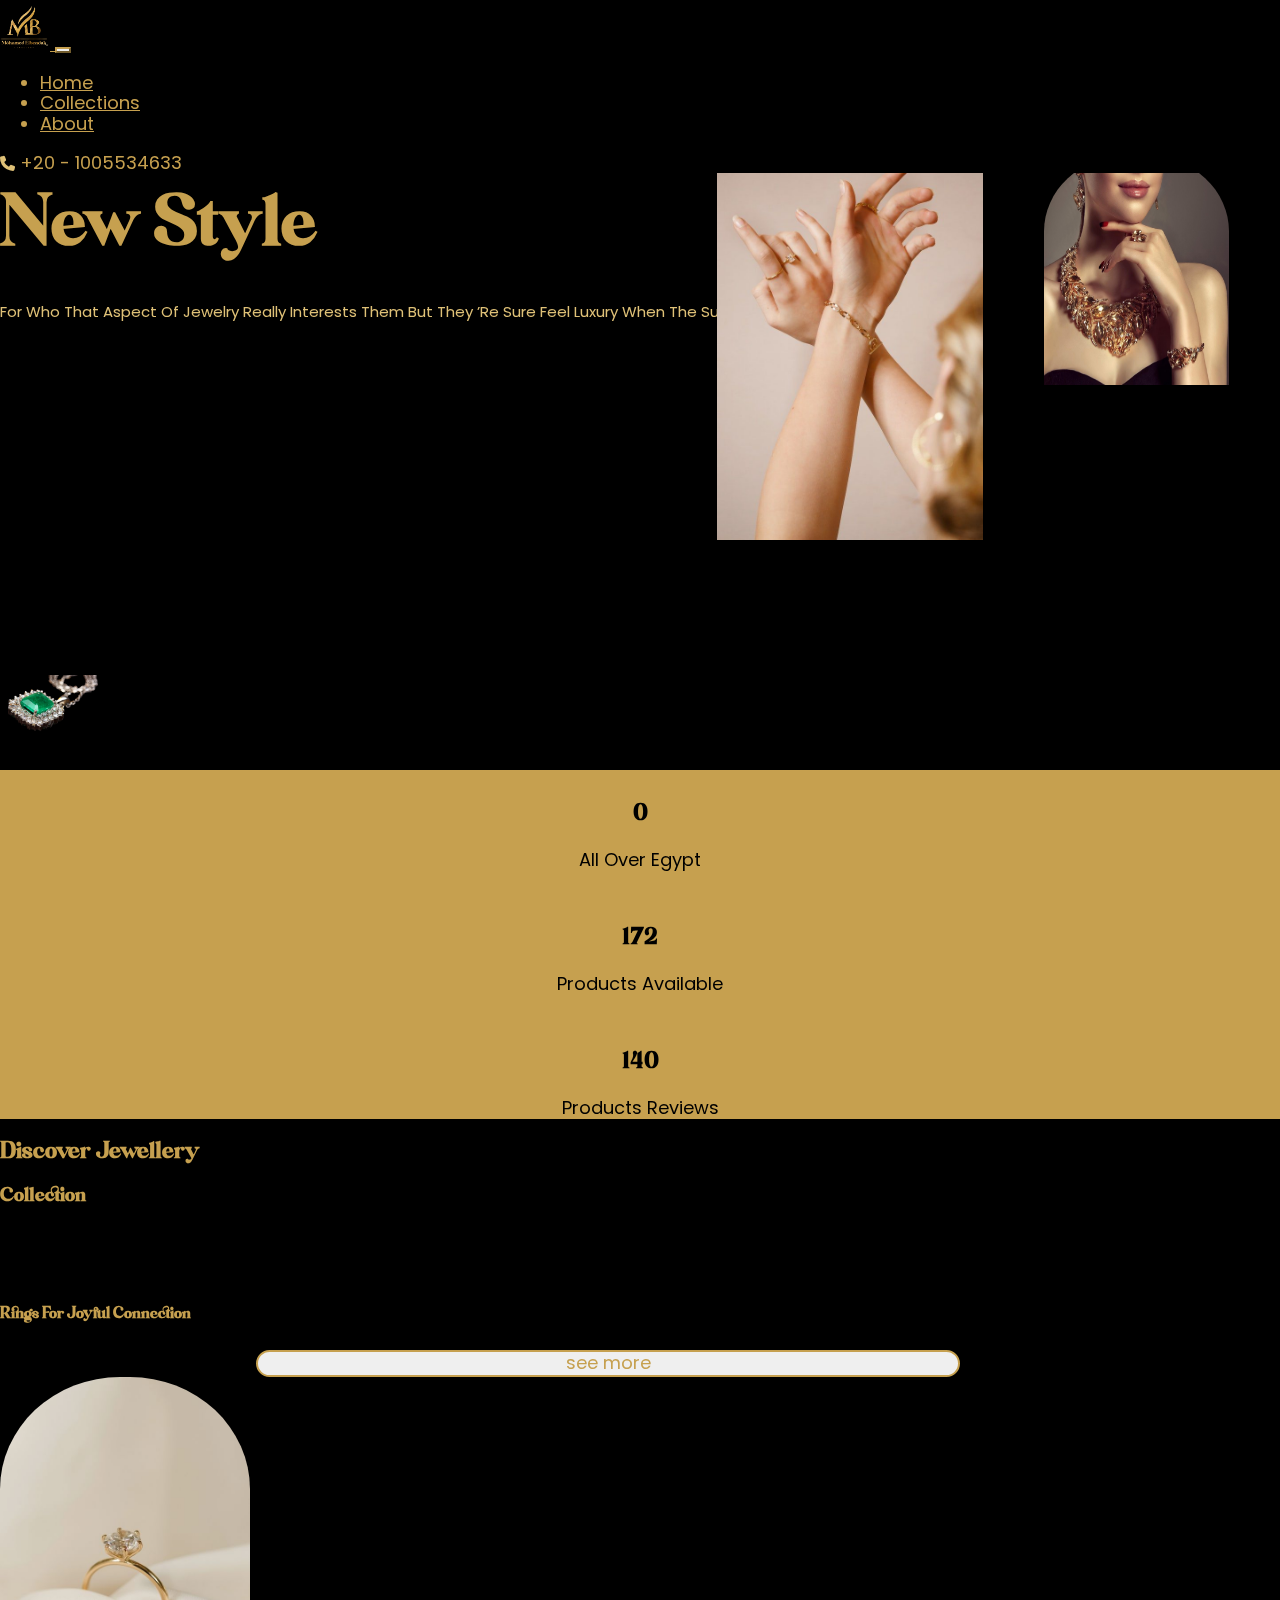
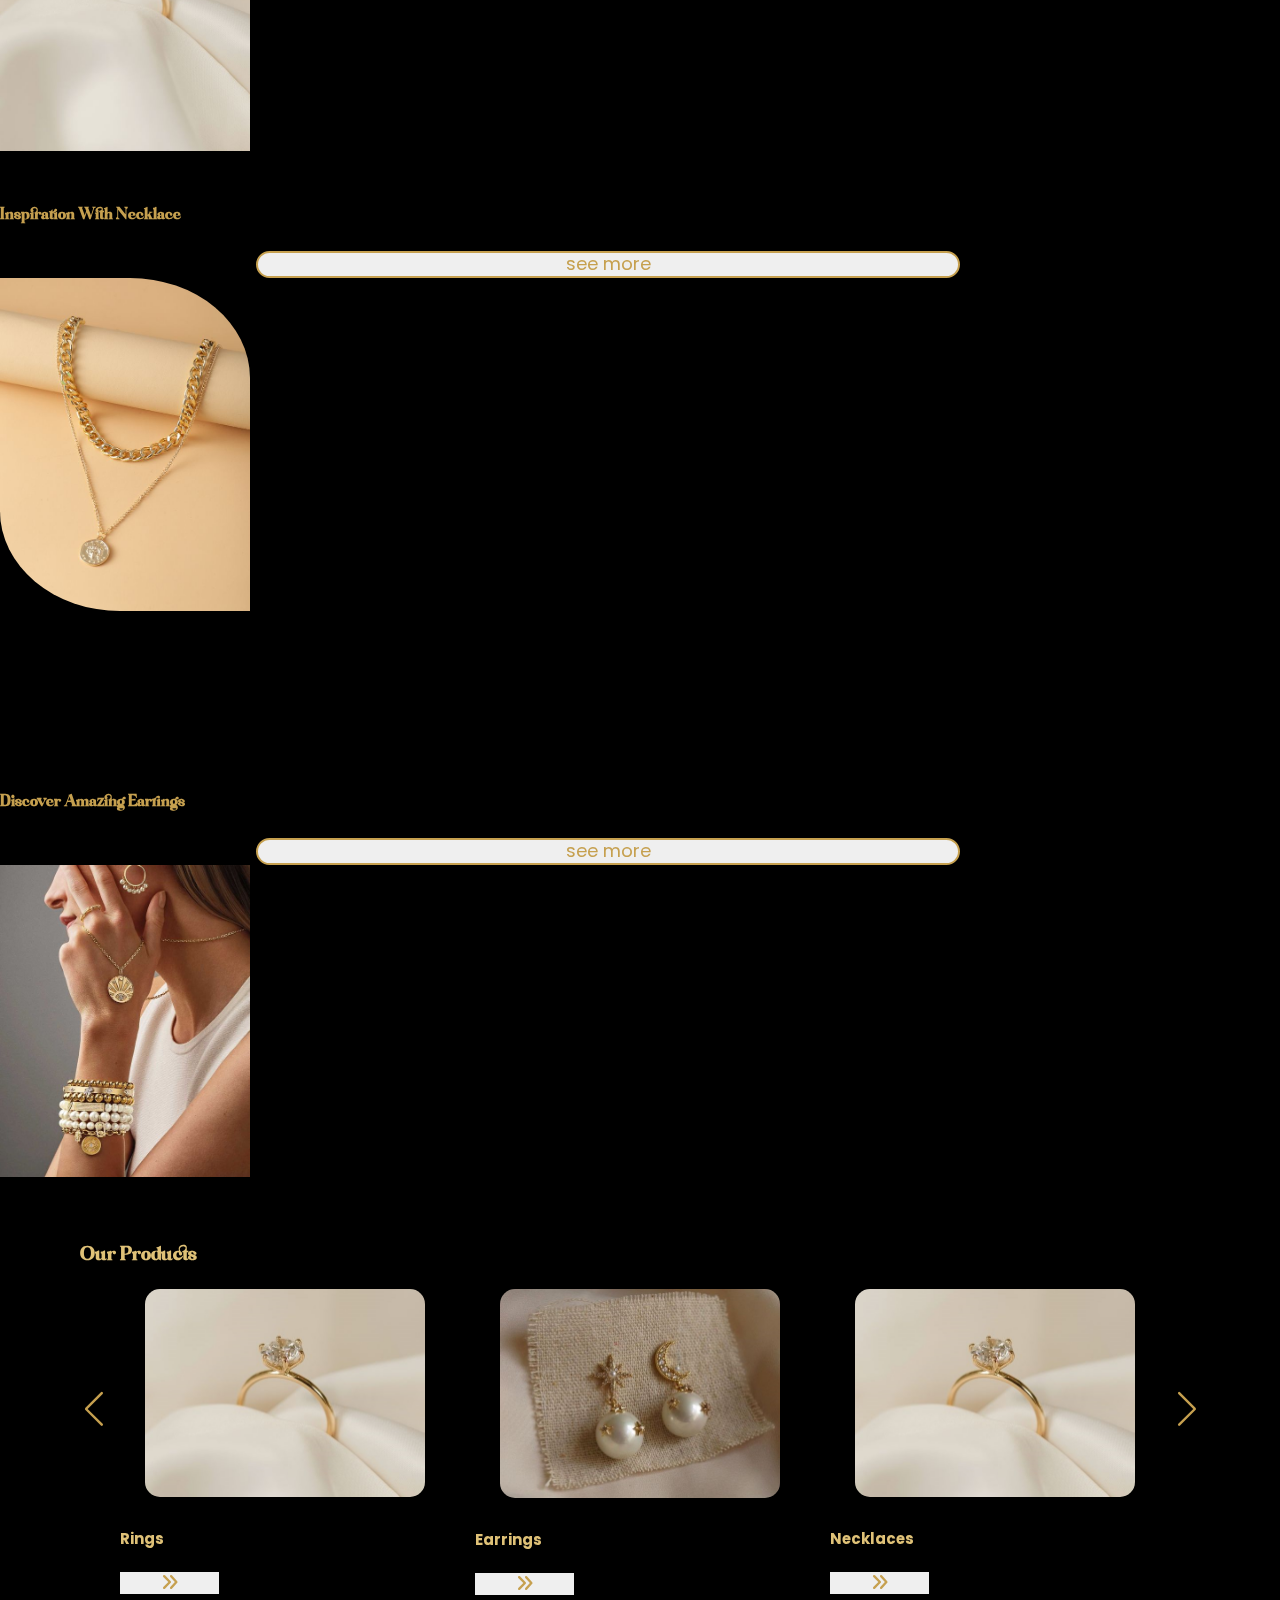
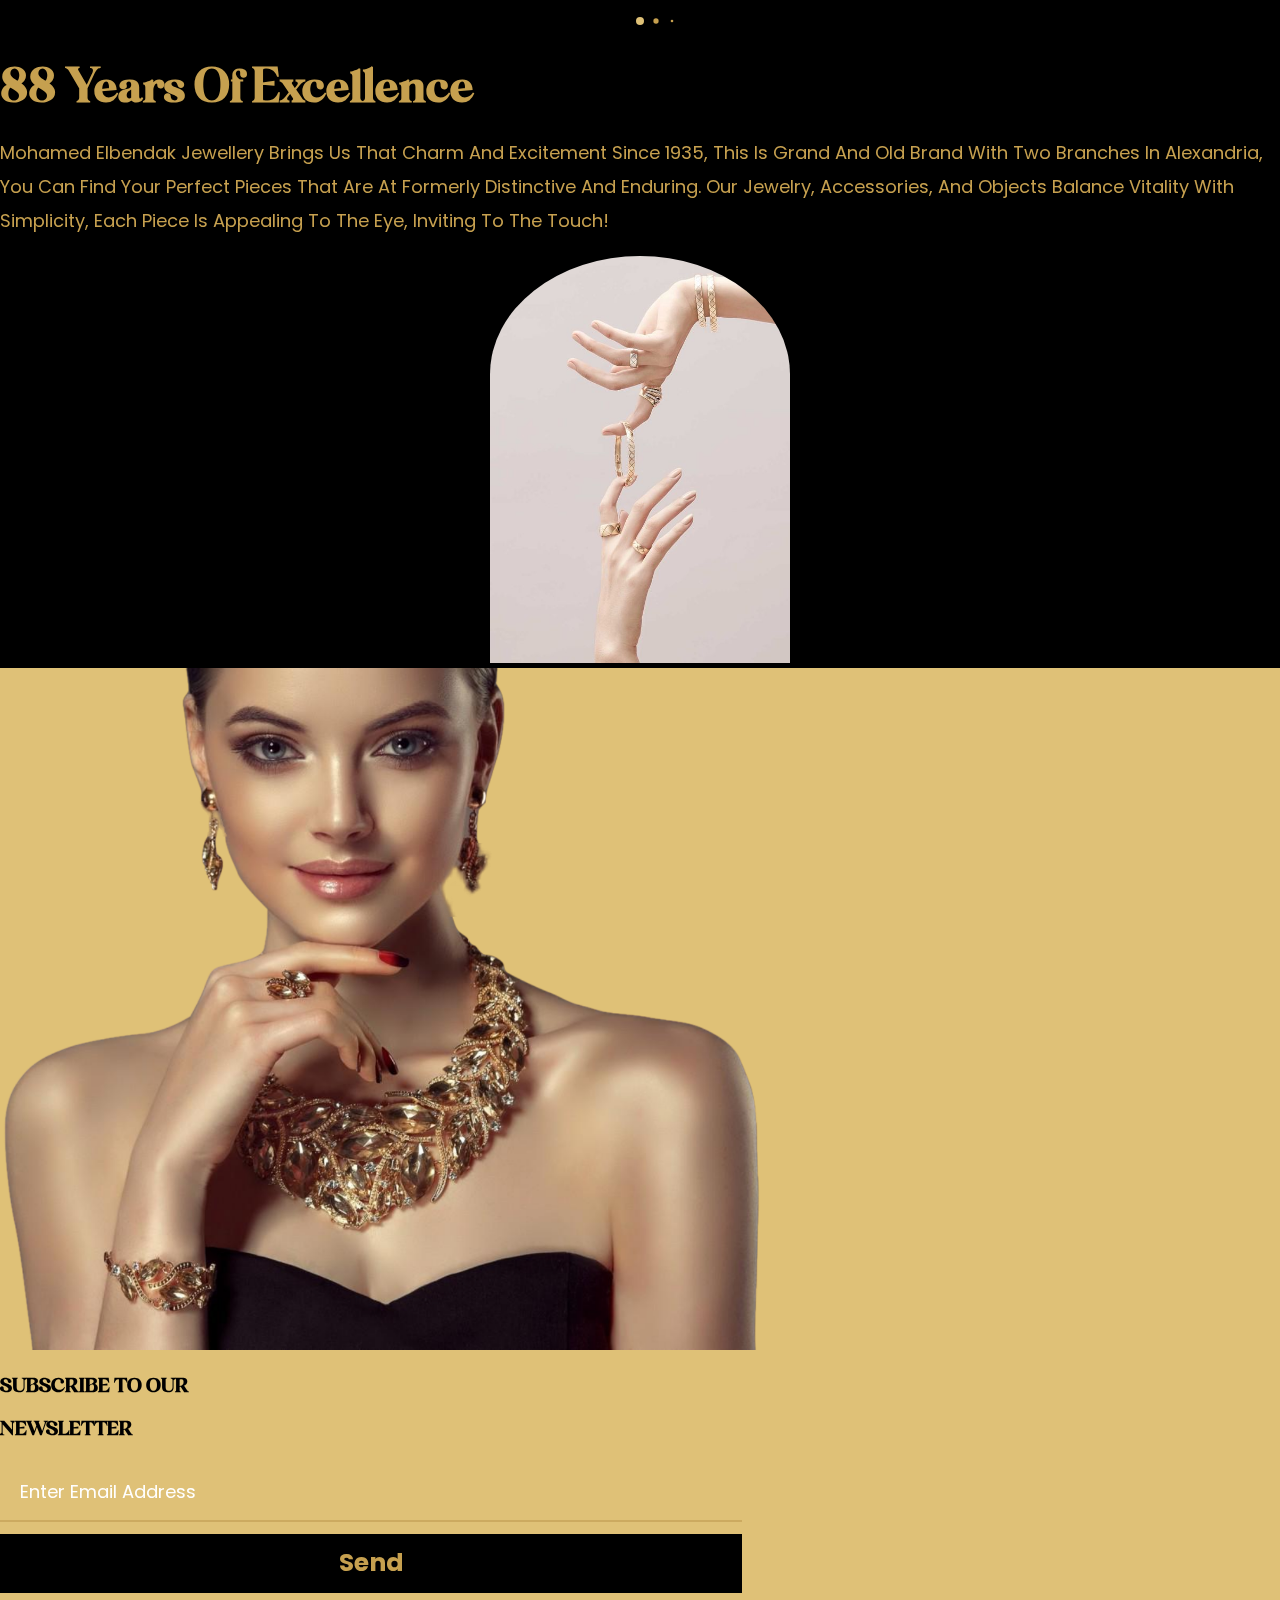
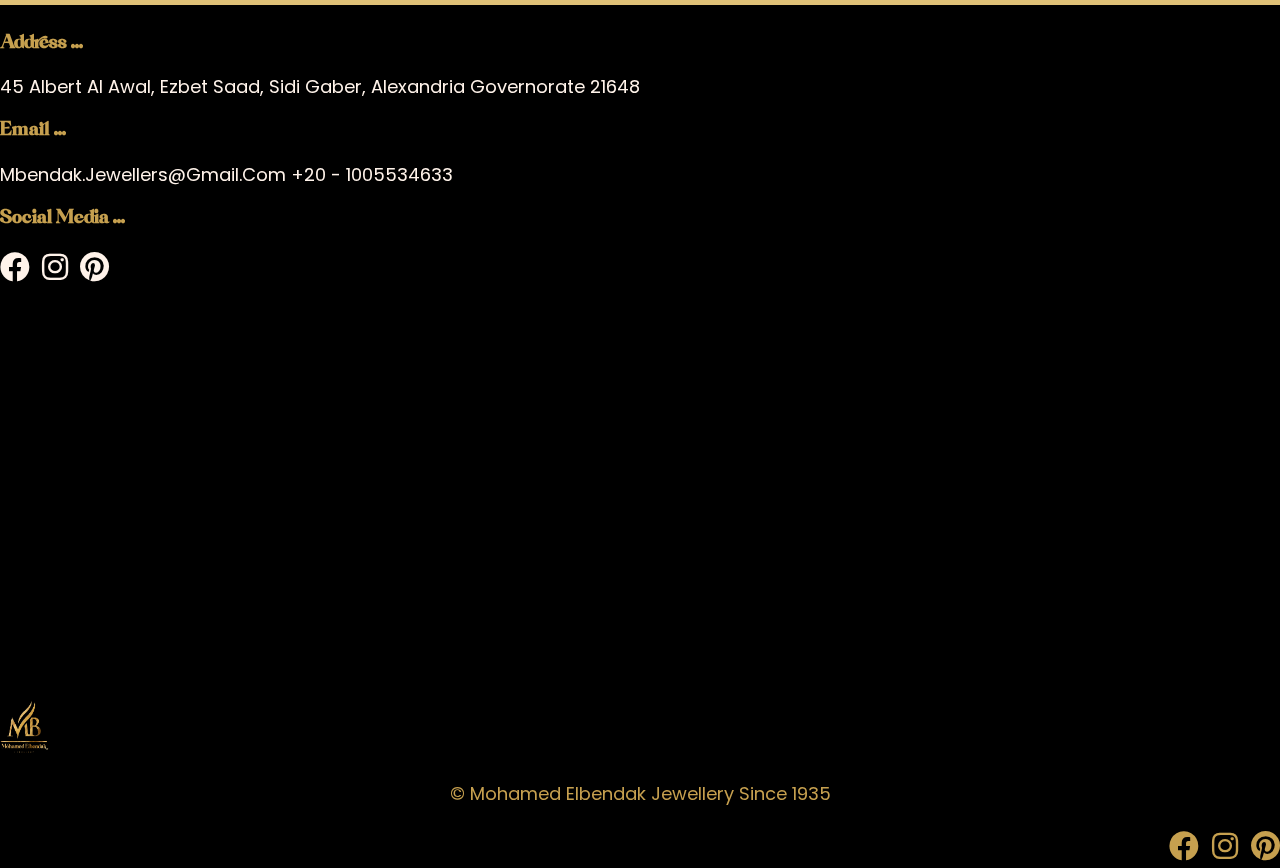
==== commit eee24d78: "home page" ====
--- a/index.html
+++ b/index.html
@@ -75,6 +75,10 @@
                                 <a class="nav-link" href="#about">about</a>
                             </li>
                         </ul>
+                        <div class="center-gmail ms-auto">
+                            <i class="fa-solid fa-phone custom-phone-icon-nav"></i>
+                            <a href="tel:01005534633" class="custom-phone"> +20 - 1005534633</a>
+                        </div>
                     </div>
 
                 </div>
@@ -304,43 +308,109 @@
             </div>
         </div>
         <!-- end about -->
-
-      <div class="slider-three-subscribe mt-5" id="contact-us">
-        <div class="container subscribe-content">
+    <!-- start subscribe section  -->
+    <div class="container-fluid subscribe mt-5">
+      <div class="row align-items-center justify-content-evenly">
+        <div class="col-lg-6 col-md-4 col-sm-12 text-center">
+          <img
+            src="./assets/imgs/subscribe.png"
+            alt="subscribe-form img"
+            width="60%"
+            height="auto"
+            class="subscribe-img"
+          />
+        </div>
+        <div class="col-lg-6 col-md-8 col-sm-12 text-center mt-3">
+          <h5 class="fw-bolder blackColor pb-3 ">SUBSCRIBE TO OUR</h5>
+          <h5 class="fw-bolder blackColor">NEWSLETTER</h5>
+          <form action="" id="subform">
+            <input
+              type="text"
+              class="newsletter-input"
+              id="submail"
+              type="email"
+              placeholder="Enter Email Address"
+              required
+            />
+            <br />
+            <button class="newsletter-btn" id="sub-submit" type="submit">
+              Send
+            </button>
+          </form>
+        </div>
+      </div>
+    </div>  
+       <!-- end subscribe section  -->
+    <!-- start map section  -->
+        <div class="slider-five-map mt-5">
+            <div class="container">
             <div class="row">
-            <div class="subscribe-left col-lg-5 col-md-6 col-sm-12">
-                <img src="./assets/imgs/subscribe.png" alt="image not found" />
-            </div>
-            <div class="subscribe-right col-lg-7 col-md-6 col-sm-12">
-                <div class="row subscribe-content-left">
-                <div class="top-subscribe col-12">
-                    <h4 class="h-one">Subscribe to our</h4>
-                    <h4 class="h-two">Newsletter</h4>
-                </div>
-                <div class="end-subscribe col-12">
-                    <div class="group-input row mb-3">
-                    <form action="" id="subform">
-                        <input
-                        type="email"
-                        class="col-8"
-                        id="submail"
-                        placeholder="Enter Your Email"
-                        />
-                        <button class="col-4" id="sub-submit" type="submit">
-                        Send
-                        </button>
-                    </form>
-                    </div>
-                </div>
-                </div>
-            </div>
-            </div>
-        </div>
-    </div>
-
-            
-       
-
+                <div class="map-right col-lg-6 col-md-6 col-sm-12 row">
+                <div class="top-map col-12">
+                    <h5> Address ... </h5>
+                    <p> 45 Albert Al Awal, Ezbet Saad, Sidi Gaber, Alexandria Governorate 21648 </p>
+                </div>
+                <div class="middle-map col-12">
+                    <h5> Email ... </h5>
+                    <a href="mailto:mbendak.jewellers@gmail.com" class="email">mbendak.jewellers@gmail.com</a>
+                    <a href="tel:01005534633" class="pt-1 d-block"> +20 - 1005534633</a>
+                </div>
+                <div class="buttom-map col-12">
+                    <h5> social media ... </h5>
+                    <a href="https://www.facebook.com/Mohamedelbendakjewellery">
+                    <i class="fa-brands fa-facebook"></i>
+                    </a>
+                    <a href="https://www.instagram.com/mohamedelbendakjewellery/">
+                    <i class="fa-brands fa-instagram"></i>
+                    </a>
+                    <a
+                        href="https://www.pinterest.com/mohamedelbendakjewellers/">
+                        <i class="fa-brands fa-pinterest"></i>
+                     </a>
+                </div>
+
+                </div>
+                <div class="map-left col-lg-6 col-md-6 col-sm-12">
+                <iframe src="https://www.google.com/maps/embed?pb=!1m18!1m12!1m3!1d3412.2141818424275!2d29.937307715071523!3d31.214794981471766!2m3!1f0!2f0!3f0!3m2!1i1024!2i768!4f13.1!3m3!1m2!1s0x14f5c593c7740841%3A0x1235ae0f9032f9f7!2zTW9oYW1lZCBFbGJlbmRhayBqZXdlbGxlcnkgLSDZhdis2YjZh9ix2KfYqiDZhdit2YXYryDYp9mE2KjZhtiv2KfZgg!5e0!3m2!1sen!2seg!4v1675331325517!5m2!1sen!2seg" width="600" height="450" style="border:0;" allowfullscreen="" loading="lazy" referrerpolicy="no-referrer-when-downgrade"></iframe>
+                </div>
+            </div>
+            </div>
+        </div>
+        <!-- end map section  -->
+        <!-- start footer  -->
+        <footer class="mt-5">
+      <div class="container">
+        <div class="row footer-row">
+          <div class="left-footer col-lg-4 col-md-4 col-sm-12">
+            <a href="#home">
+              <img
+                src="./assets/imgs/logo-black.png"
+                alt="logo not found"
+                width="50"
+                height="55"
+                />
+            </a>
+          </div>
+          <div class="middele-footer col-lg-4 col-md-4 col-sm-12 mt-2">
+            &#169; Mohamed Elbendak jewellery since 1935 
+          </div>
+          <div class="right-footer col-lg-4 col-md-4 col-sm-12 mt-1">
+            <a href="https://www.facebook.com/Mohamedelbendakjewellery">
+              <i class="fa-brands fa-facebook"></i>
+            </a>
+            <a
+              href="https://www.instagram.com/mohamedelbendakjewellery/">
+              <i class="fa-brands fa-instagram"></i>
+            </a>
+            <a
+              href="https://www.pinterest.com/mohamedelbendakjewellers/">
+              <i class="fa-brands fa-pinterest"></i>
+            </a>
+          </div>
+        </div>
+      </div>
+        </footer>
+        <!-- end footer  -->
         <!-- link bootstrap  -->
         <script
             src="https://cdn.jsdelivr.net/npm/bootstrap@5.3.0-alpha1/dist/js/bootstrap.bundle.min.js"
--- a/assets/css/style.css
+++ b/assets/css/style.css
@@ -24,7 +24,6 @@
     background-color: var(--darkColor);
     color: var(--Gold);
     overflow-x: hidden;
-    height: 5000px;
 }
 /**************************** Nav **********************************/
 .navbar{
@@ -94,7 +93,19 @@
 .navbar .navbar-toggler:focus {
     box-shadow: none;
 }
-/*********************************************************************/
+.custom-phone{
+    color: var(--Gold);
+    text-decoration: none;
+}
+.custom-phone:hover{
+    color: var(--lightGold);
+}
+.custom-phone-icon-nav{
+    color: var(--lightGold);
+    font-size: 15px;
+}
+/***********************************cover sec **********************************/
+
 .cover-sec{
   margin-top: 7%;
   height: 65vh;
@@ -148,7 +159,7 @@
     -o-transform: scale(1.6);
     z-index: -99;
 }
-/***************************************************/
+/*************************count sec **************************/
 
 .middle-count{
     background-color: var(--Gold);
@@ -160,7 +171,7 @@
     padding-top: 35px;
    
 }
-/*************************************************/
+/************************collection sec *************************/
 
 .collection-sec .container .row{
     padding-top: 25px;
@@ -214,14 +225,12 @@
     background-color: var(--Gold);
     border: var(--Gold) 2px solid;
 }
-/***************************************************************/
+/******************************************gallery section *********************/
 .gallery{
-    z-index: -99;
-}
-.container-fluid{
     background-image: url(../imgs/background.png);
     background-repeat: no-repeat;
     background-attachment: fixed;
+    z-index: -99;
 }
 .slide-container {
     max-width: 1120px;
@@ -284,13 +293,13 @@
 .gallery-btn:active,
 .gallery-btn:focus,
 .gallery-btn:focus-visible{
-    background-color: var(--Gold);
-    color: var(--darkColor);
+    background-color: transparent;
+    color: var(--Gold);
     cursor: pointer;
-    border: var(--Gold)
+    border: none;
 }
 :not(.btn-check)+.btn:active{
-    background-color: var(--Gold);
+    background-color: transparent;
 }
 .swiper-navBtn {
     color: var(--Gold);
@@ -322,7 +331,7 @@
 .swiper-pagination-bullet-active {
     background-color: var(--lightGold);
 }
-/*****************************************************/
+/************************************* about sec ****************/
 
 .about-right{
     text-align: center;
@@ -354,96 +363,151 @@
 .about-text{
     line-height: 1.9;
 }
-/**********************************************/
-.slider-three-subscribe {
+/*************************subscribe sec *********************/
+
+.subscribe{
+    background-color: var(--lightGold);
+}
+.blackColor{
+    color: var(--darkColor);
+    font-family: "calisga", sans-serif;
+}
+.newsletter-input {
+    border: none;
+    border-bottom: 2px solid #ccaa60;
+    background-color: transparent;
+    height: 6.5vh;
+    width: 58%;
+    color: var(--darkColor);
+    padding-left: 20px;
+    padding-right: 20px;
+    outline: none;
+}
+
+.newsletter-input:hover {
+    background-color: var(--lightGold);
+    border: 2px solid var(--Gold);
+}
+
+.newsletter-btn {
+    background: var(--darkColor);
+    border: none;
+    color: var(--Gold);
+    font-size: 25px;
+    font-weight: bolder;
+    height: 6.5vh;
+    width: 58%;
+    margin-top: 12px;
+    margin-bottom: 12px;
+    transition-duration: 0.2s;
+}
+.newsletter-btn:hover {
+    transform: scale(1.03, 1.03);
+    background-color: var(--Gold);
+    color: var(--darkColor);
+}
+::-webkit-input-placeholder,
+::placeholder{
+    color: rgb(255, 255, 255);
+}
+/**************************************map sec ******************/
+.slider-five-map {
     position: relative;
-    background-color: var(--lightGold);
-}
-
-.subscribe-content {
-  padding-top: 0%;
-
-}
-
-.subscribe-left {
-   
-} 
-
- .subscribe-left img {
+    margin-top: 30px;
+    margin-bottom: 50px;
+}
+
+.slider-five-map .container {
+    border-radius: 15px;
+    -webkit-border-radius: 15px;
+    -moz-border-radius: 15px;
+    -ms-border-radius: 15px;
+    -o-border-radius: 15px;
+
+}
+
+.map-left iframe {
     width: 100%;
-    max-width: 325px;
-}
-
-.subscribe-content-left {
-    padding-top: 10%;
-}
-
-.top-subscribe .h-one,
-.top-subscribe .h-two {
-    font-size: 35px;
-    font-family: 'Playfair Display', serif;
-    color: var(--darkColor);
-    text-transform: capitalize;
-}
-
-.top-subscribe .h-two {
+    border-radius: 15px;
+    -webkit-border-radius: 15px;
+    -moz-border-radius: 15px;
+    -ms-border-radius: 15px;
+    -o-border-radius: 15px;
+    height: 350px;
+}
+
+.map-right .top-map h5,
+.middle-map h5,
+.buttom-map h5 {
+    font-family: "calisga", sans-serif;
+    color: var(--Gold);
+}
+
+.top-map p,
+.middle-map a,
+.buttom-map a,
+.middle-map span {
+  
+    color: var(--lightColor);
+}
+
+.middle-map a,
+.buttom-map a,
+.middle-map span {
+    text-decoration: none;
+    
+}
+
+.middle-map a:hover,
+.buttom-map a:hover,
+.middle-map span:hover {
+    color: var(--Gold);
+    cursor: pointer;
+}
+
+.buttom-map a {
+    font-size: 25px;
+}
+
+.map-right {
+    position: relative;
+}
+.buttom-map a i {
+    font-size: 30px;
+    padding-right: 5px;
+}
+/*************************footer*******************/
+footer {
+    background-color: var(--darkColor);
+}
+
+.left-footer {
+    padding: 10px 0px;
+}
+
+.right-footer {
+    text-align: end;
+    padding-top: 10px;
+}
+
+.right-footer a {
+    color: var(--Gold);
+    text-decoration: none;
+    font-size: 30px;
+    padding-left: 5px;
+}
+
+.middele-footer {
+    font-size: 18px;
+    padding: 15px 0px;
+    color: var(--Gold);
     text-align: center;
 }
-
-.end-subscribe {
-    padding-top: 5%;
-    /* z-index: 99; */
-}
-
-.group-input input {
-    width: 60%;
-    height: 45px;
-    border-radius: 25px;
-    -webkit-border-radius: 25px;
-    -moz-border-radius: 25px;
-    -ms-border-radius: 25px;
-    -o-border-radius: 25px;
-    border: none;
-    margin-right: -45px;
-    padding-right: 55px;
-    padding-left: 12px;
-    outline: none;
-    background-color: var(--lightColor);
-}
-
-::-webkit-input-placeholder,
-::placeholder,
-.group-input button {
-    text-transform: capitalize;
-    font-size: 18px;
-}
-
-.group-input button {
-    width: 40%;
-    border-radius: 25px;
-    -webkit-border-radius: 25px;
-    -moz-border-radius: 25px;
-    -ms-border-radius: 25px;
-    -o-border-radius: 25px;
-    border: none;
-    background-color: var(--darkColor);
-    color: var(--Gold);
-    font-size: 20px;
-    padding-top: 10px;
-    padding-bottom: 10px;
-}
-
-.group-input button:hover {
-    transform: scale(1.05);
-    -webkit-transform: scale(1.05);
-    -moz-transform: scale(1.05);
-    -ms-transform: scale(1.05);
-    -o-transform: scale(1.05);
-
-}
-
-
-/* responsive  */
+.right-footer a:hover{
+    color: var(--lightColor);
+}
+
+/* responsive  media */
 @media screen and (max-width : 480px) and (min-width:300px){
     .brand-name {
             font-size: 15px;
@@ -470,6 +534,10 @@
         text-align: center;
         padding-right: 0;
     }
+         .footer-row,
+         .footer-row .right-footer {
+             text-align: center;
+         }
 }
 @media screen and (max-width : 1400px) and (min-width : 1200px){
     .cover-right img {
@@ -554,6 +622,9 @@
     }
     .num{
         padding-bottom: 20px;
+    }
+    .subscribe-img{
+        width: 100%;
     }
 }
 @media screen and (max-width : 769px) and (min-width : 300px) {
@@ -632,5 +703,11 @@
         -o-border-radius: 20px;
         margin-left: 25%;
     }
-}
-
+    .newsletter-btn{
+        font-size: 20px;
+    }
+    .center-gmail{
+        display: none;
+    }
+}
+
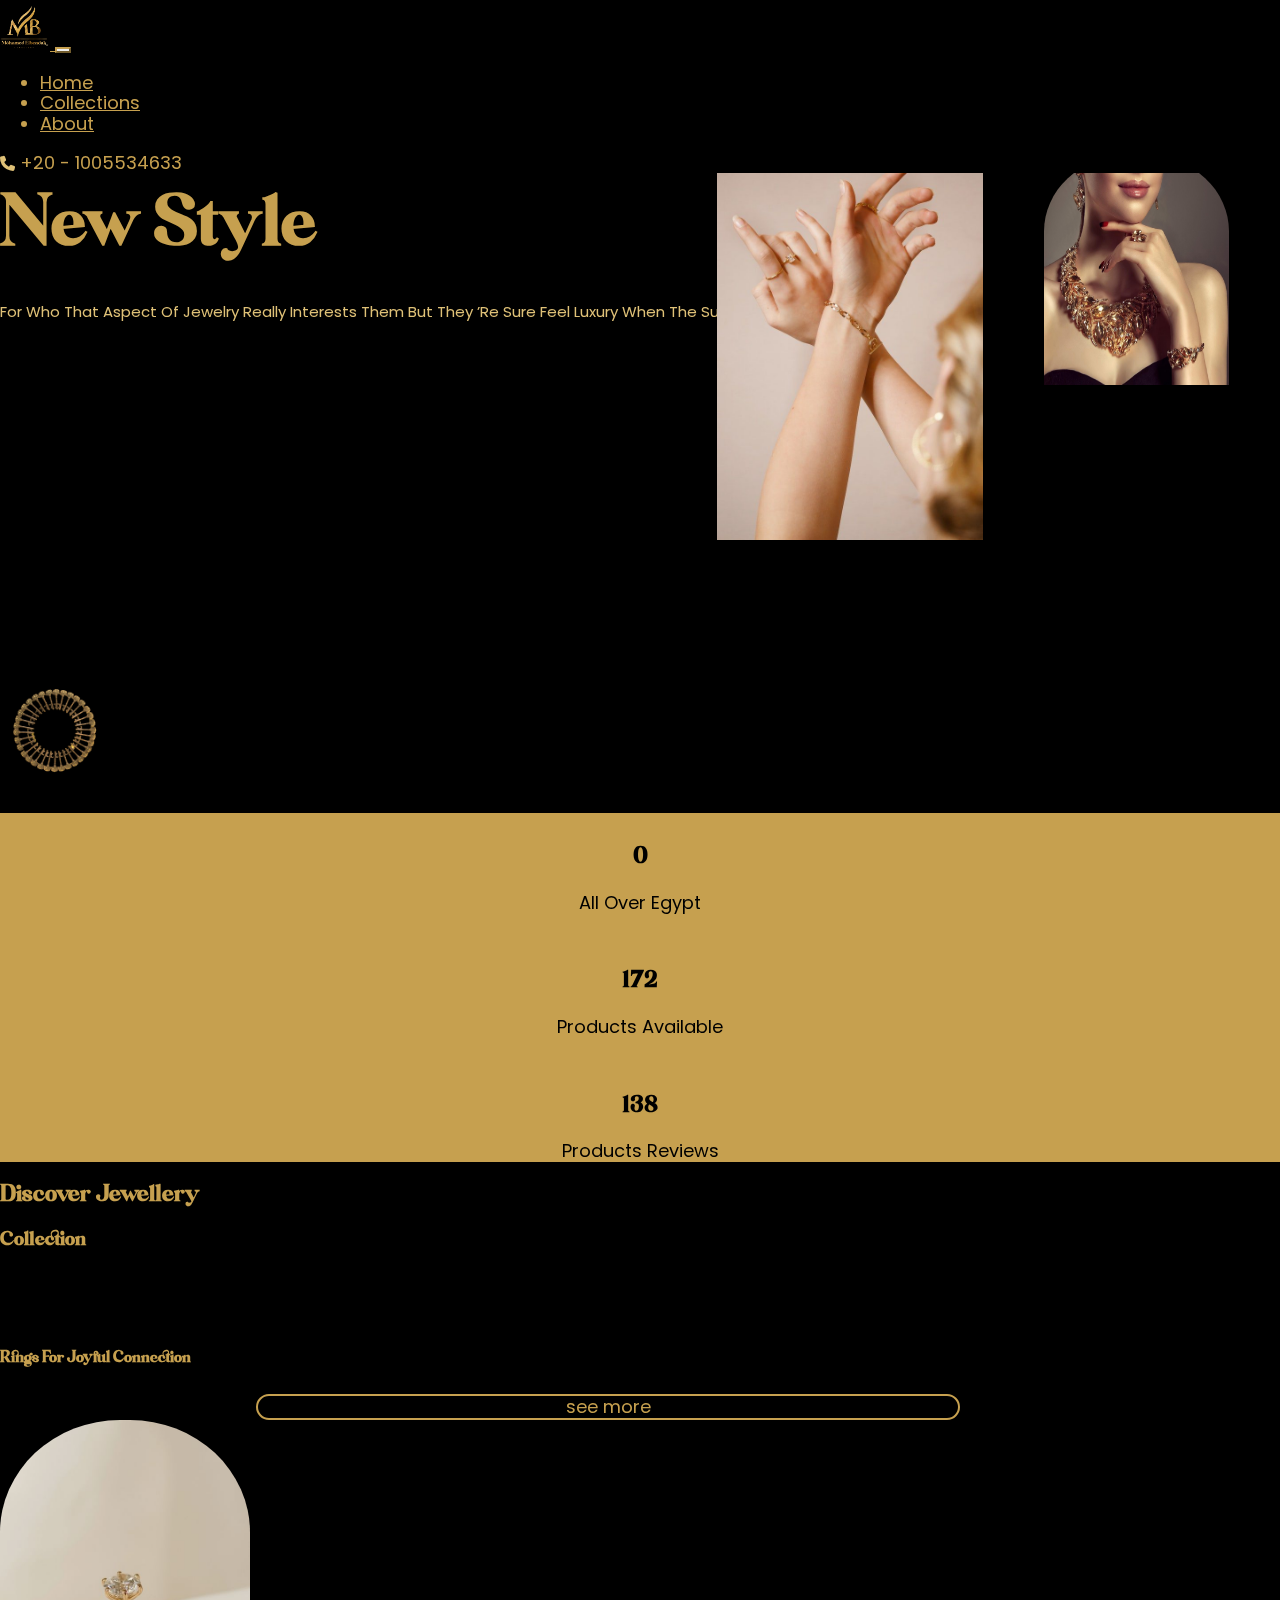
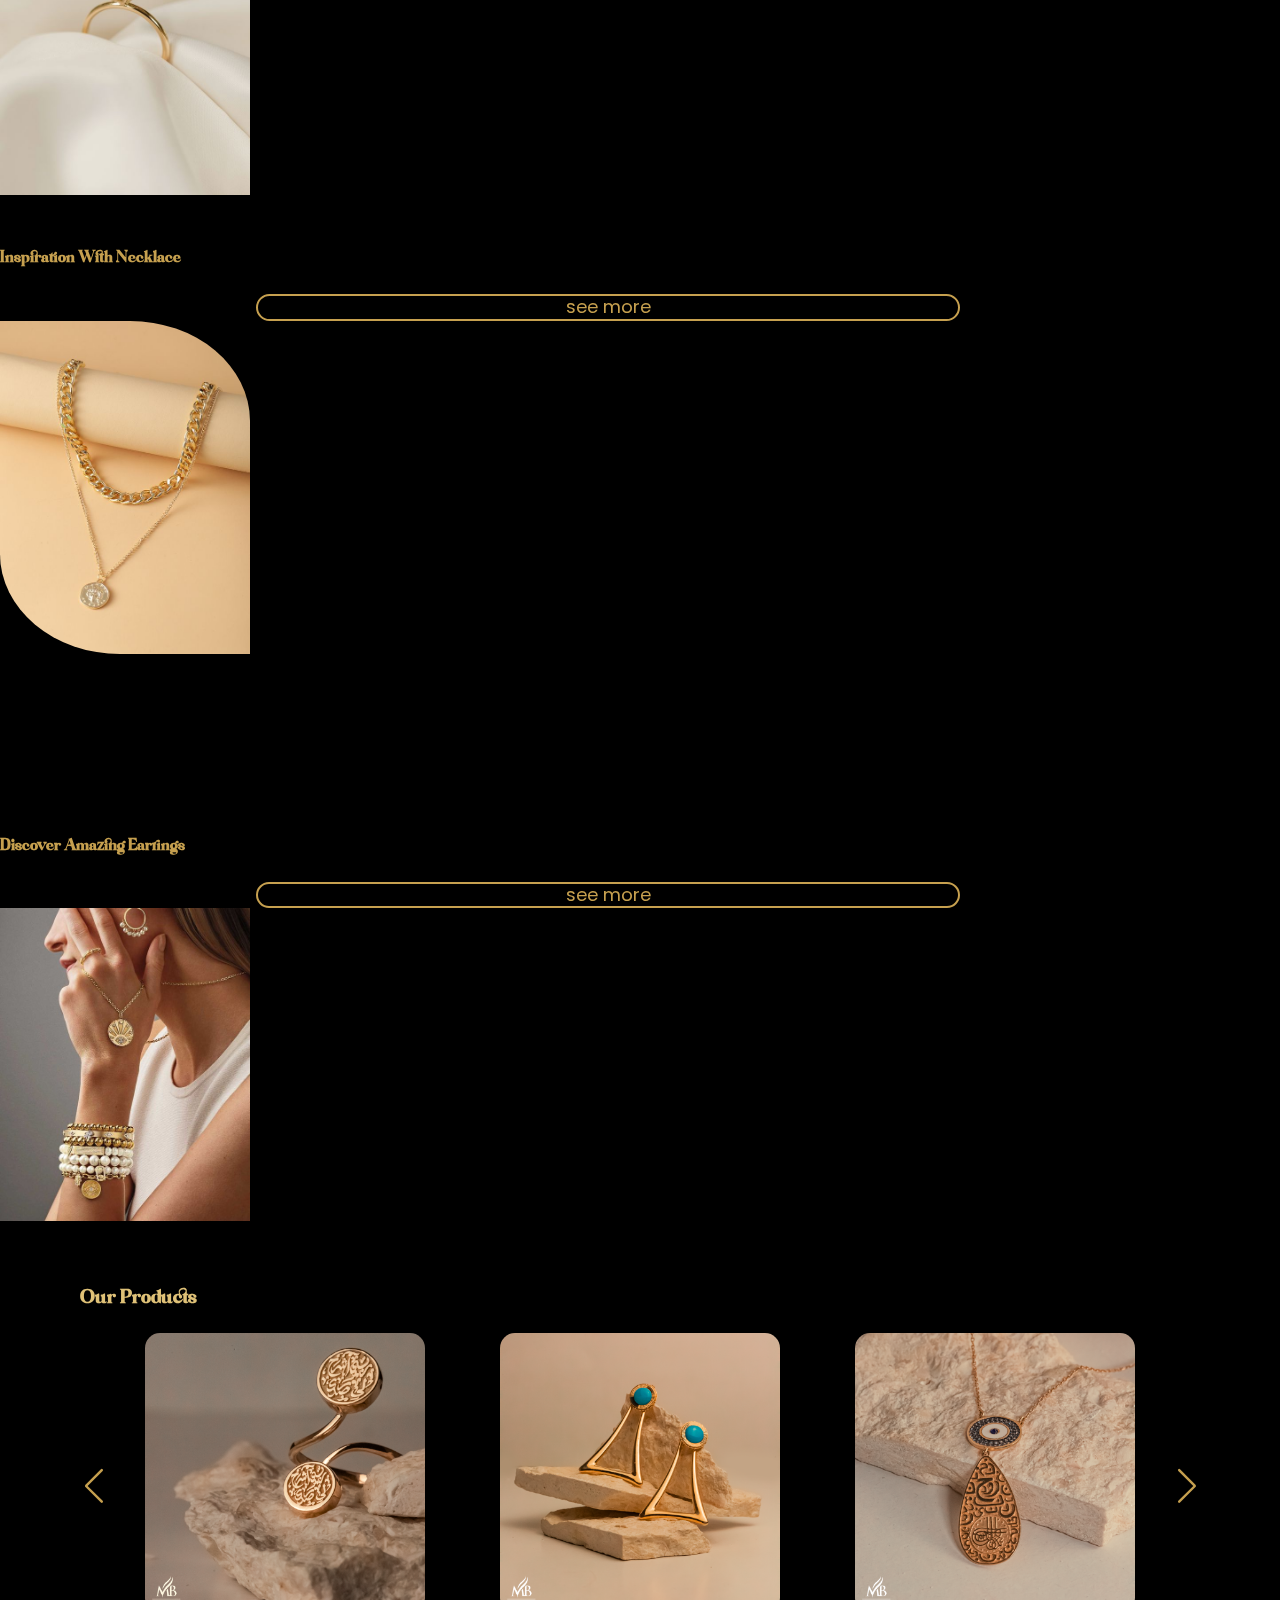
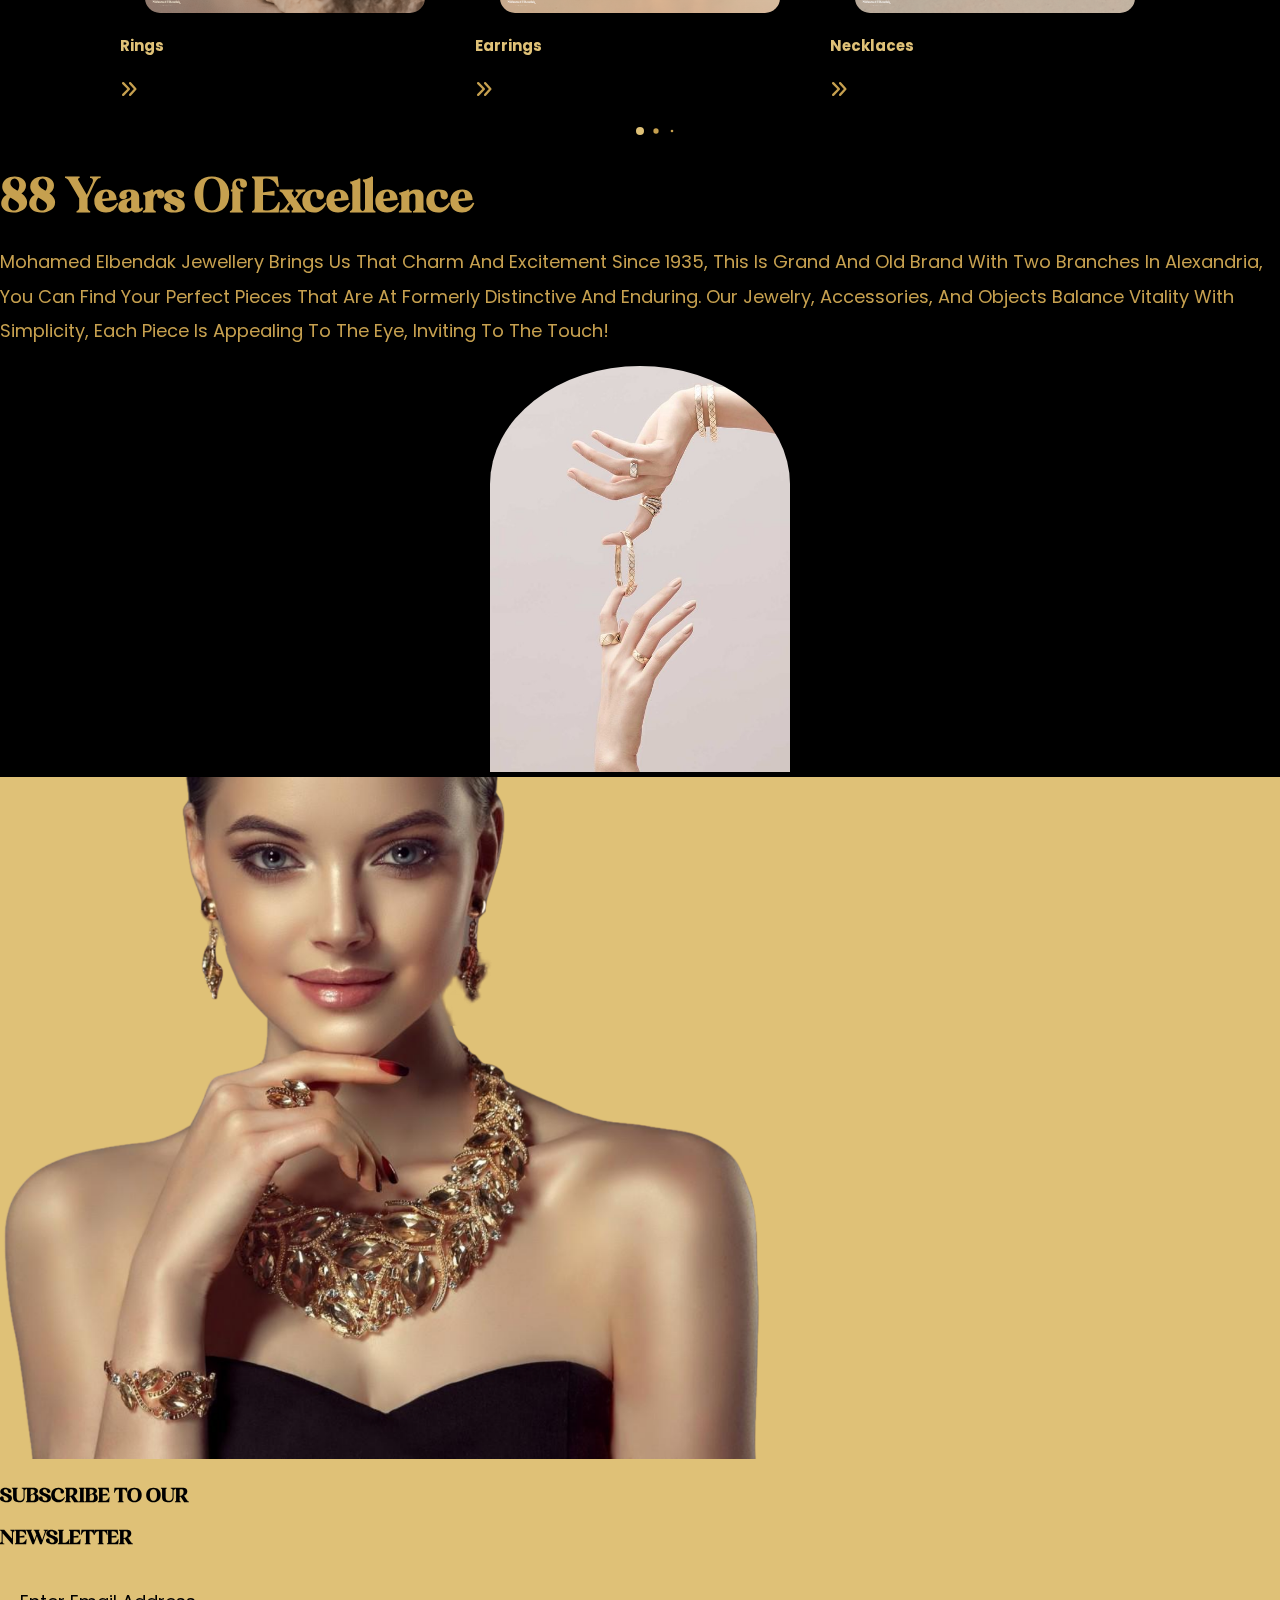
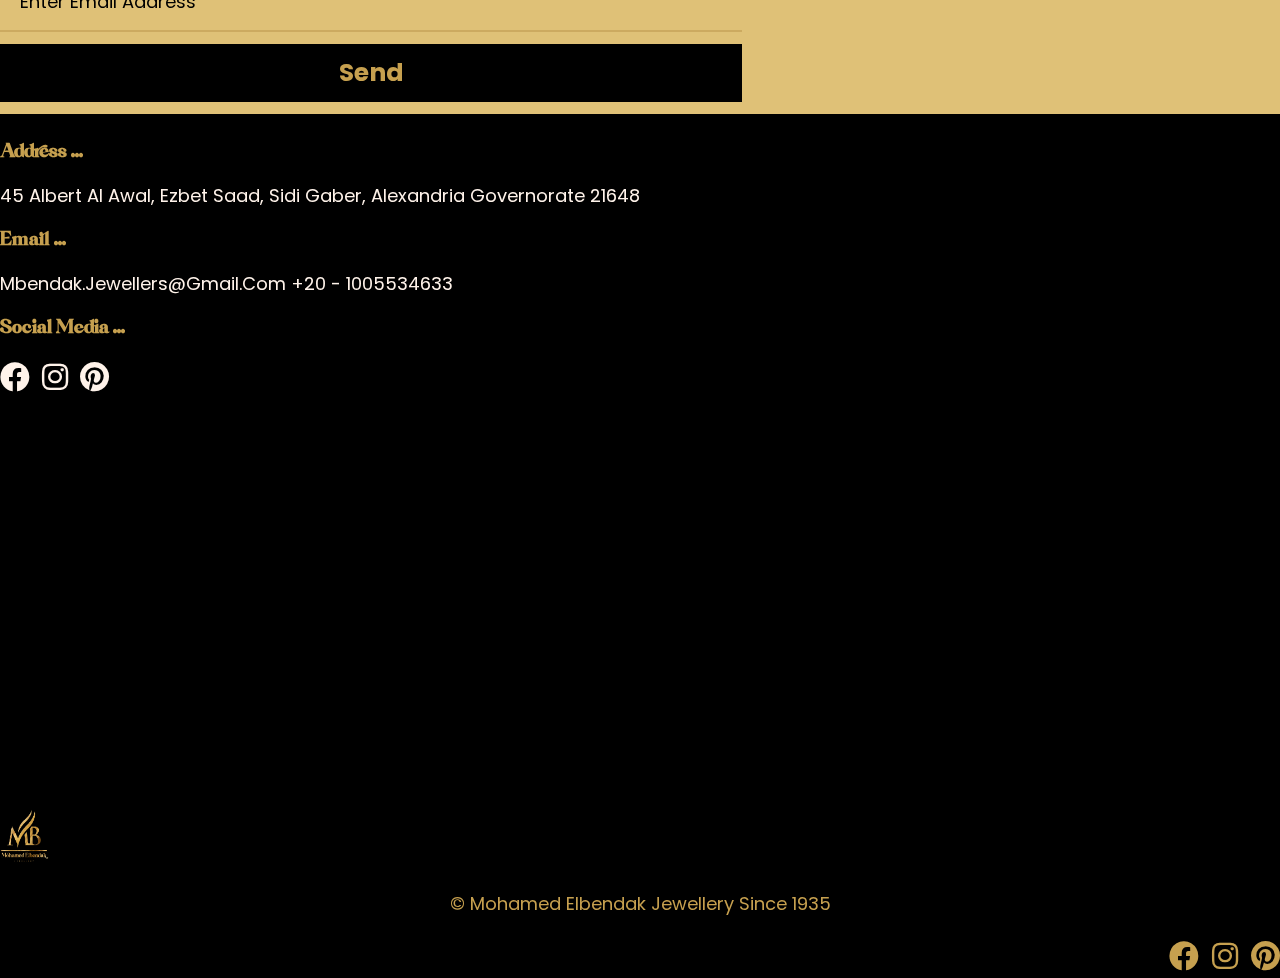
==== commit 87d2f471: "Merge pull request #12 from jenica-agency/hagar" ====
--- a/index.html
+++ b/index.html
@@ -118,10 +118,10 @@
         <div class="count-sec">
             <div class="container">
                 <div class="row">
-                    <div class="left-count col-lg-2 col-md-2">
+                    <div class="left-count col-lg-2 col-md-2 text-end">
                         <img
-                            src="./assets/imgs/still-life-object-removebg-preview.png"
-                            alt="photo not found" width="100">
+                            src="./assets/imgs/gold-jwel.png"
+                            alt="photo not found" width="110">
                     </div>
                     <div class="middle-count col-lg-6 ">
                         <div class="nums col-md-12 row ">
@@ -158,7 +158,10 @@
                             <div class="row align-items-center">
                                 <div class="collection-left-txt col-lg-6 col-md-6 col-sm-12">
                                     <h6 class="pb-2 text-center"> rings for joyful connection  </h6>
-                                    <button type="button" class="btn btn-outline-warning"> see more </button>
+                                    <a href="./assets/pages/gallery.html" class="collection-link">
+                                        <button type="button" class="btn btn-outline-warning"> see more </button>
+                                    </a>
+                                   
                                 </div>
                                 <div class=" collection-right-img col-lg-6 col-md-6 col-sm-12">
                                     <img src="./assets/imgs/ring1.jpg" alt="" class="radius-ring">
@@ -173,7 +176,10 @@
                                 <div class="row ">
                                     <div class="collection-left-txt col-lg-6 col-md-6 col-sm-12 text-center flex-column d-flex">
                                         <h6 class="pb-3"> inspiration with necklace </h6>
-                                        <button type="button" class="btn btn-outline-warning">see more </button>
+                                        <a href="./assets/pages/gallery.html"  class="collection-link">
+                                            <button type="button" class="btn btn-outline-warning">see more </button>
+                                        </a>
+                                        
                                     </div>
                                     <div class="collection-right-img col-lg-6 col-md-6 col-sm-12">
                                         <img src="./assets/imgs/chain1.jpg" class="radius-chain"
@@ -186,7 +192,10 @@
                                 <div class="row ">
                                     <div class="collection-left-txt col-lg-6 col-md-6 col-sm-12 text-center flex-column d-flex">
                                         <h6 class="pb-3"> discover amazing earrings  </h6>
-                                        <button type="button" class="btn btn-outline-warning">see more </button>
+                                        <a href="./assets/pages/gallery.html"  class="collection-link">
+                                            <button type="button" class="btn btn-outline-warning">see more </button>
+                                        </a>
+                                        
                                     </div>
                                     <div class="collection-right-img col-lg-6 col-md-6 col-sm-12">
                                         <img src="./assets/imgs/perselt.jpg"
@@ -212,66 +221,71 @@
                 <div class="card-swiper swiper-wrapper">
                     <div class="card swiper-slide">
                         <div class="card-content">
-                        <img src="./assets/imgs/ring2.jpg" alt="photo not found">
+                        <img src="./assets/imgs/iteams/bendakimgs/bendak-img4.png" alt="photo not found">
                         
                         </div>
                         <div class="button-more pb-3 row pt-4">
                             <h5 class="name col-7"> rings </h5>
-                            <button type="button" class="btn btn-outline-warning col-5 gallery-btn">  
+                            <a href="./assets/pages/gallery.html" class="col-5 gallery-btn">
                                 <i class="fa-solid fa-angles-right"></i>
-                            </button>
+                            </a>
+                            
                         </div>
                     </div>
 
                     <div class="card swiper-slide">
                         <div class="card-content">
-                        <img src="./assets/imgs/earring.jpg" alt="photo not found">
+                        <img src="./assets/imgs/iteams/bendakimgs/bendak-img3.png" alt="photo not found">
                         
                         </div>
                         <div class="button-more pb-3 row pt-4">
                             <h5 class="name col-7"> Earrings </h5>
-                            <button type="button" class="btn btn-outline-warning col-5 gallery-btn"> 
-                                 <i class="fa-solid fa-angles-right"></i>
-                             </button>
+                            <a href="./assets/pages/gallery.html" class="col-5 gallery-btn">
+                                <i class="fa-solid fa-angles-right"></i>
+                            </a>
+                            
                         </div>
                     </div>
 
                     <div class="card swiper-slide">
                         <div class="card-content">
-                        <img src="./assets/imgs/ring2.jpg" alt="photo not found" >
+                        <img src="./assets/imgs/iteams/bendakimgs/bendak-img7.png" alt="photo not found" >
                         
                         </div>
                         <div class="button-more pb-3 row pt-4">
                             <h5 class="name col-7"> Necklaces </h5>
-                            <button type="button" class="btn btn-outline-warning col-5 gallery-btn">  
-                                <i class="fa-solid fa-angles-right"></i> 
-                            </button>
+                            <a href="./assets/pages/gallery.html" class="col-5 gallery-btn">
+                                <i class="fa-solid fa-angles-right"></i>
+                            </a>
+                           
                         </div>
                     </div>
 
                     <div class="card swiper-slide">
                         <div class="card-content">
-                        <img src="./assets/imgs/earring.jpg" alt="photo not found">
+                        <img src="./assets/imgs/iteams/bendakimgs/bendak-img13.png" alt="photo not found">
                         
                         </div>
                         <div class="button-more pb-3 row pt-4">
                             <h5 class="name col-7"> Bracelets </h5>
-                            <button type="button" class="btn btn-outline-warning col-5 gallery-btn">  
+                            <a href="./assets/pages/gallery.html" class="col-5 gallery-btn">
                                 <i class="fa-solid fa-angles-right"></i>
-                            </button>
+                            </a>
+                           
                         </div>
                     </div>
 
                     <div class="card swiper-slide">
                         <div class="card-content">
-                        <img src="./assets/imgs/ring2.jpg" alt="photo not found">
+                        <img src="./assets/imgs/ankeltes.png" alt="photo not found">
                         
                         </div>
                         <div class="button-more pb-3 row pt-4">
                             <h5 class="name col-7"> Anklets </h5>
-                            <button type="button" class="btn btn-outline-warning col-5 gallery-btn"> 
+                            <a href="./assets/pages/gallery.html" class="col-5 gallery-btn">
                                 <i class="fa-solid fa-angles-right"></i>
-                            </button>
+                            </a>
+                           
                         </div>
                     </div>
                 </div>
@@ -357,14 +371,14 @@
                 </div>
                 <div class="buttom-map col-12">
                     <h5> social media ... </h5>
-                    <a href="https://www.facebook.com/Mohamedelbendakjewellery">
+                    <a href="https://www.facebook.com/Mohamedelbendakjewellery" target="_blank">
                     <i class="fa-brands fa-facebook"></i>
                     </a>
-                    <a href="https://www.instagram.com/mohamedelbendakjewellery/">
+                    <a href="https://www.instagram.com/mohamedelbendakjewellery/" target="_blank">
                     <i class="fa-brands fa-instagram"></i>
                     </a>
                     <a
-                        href="https://www.pinterest.com/mohamedelbendakjewellers/">
+                        href="https://www.pinterest.com/mohamedelbendakjewellers/" target="_blank">
                         <i class="fa-brands fa-pinterest"></i>
                      </a>
                 </div>
@@ -376,6 +390,7 @@
             </div>
             </div>
         </div>
+        <a id="upbtn"> <i class="fa-solid fa-chevron-up iconup"></i></a>
         <!-- end map section  -->
         <!-- start footer  -->
         <footer class="mt-5">
@@ -395,15 +410,15 @@
             &#169; Mohamed Elbendak jewellery since 1935 
           </div>
           <div class="right-footer col-lg-4 col-md-4 col-sm-12 mt-1">
-            <a href="https://www.facebook.com/Mohamedelbendakjewellery">
+            <a href="https://www.facebook.com/Mohamedelbendakjewellery" target="_blank">
               <i class="fa-brands fa-facebook"></i>
             </a>
             <a
-              href="https://www.instagram.com/mohamedelbendakjewellery/">
+              href="https://www.instagram.com/mohamedelbendakjewellery/" target="_blank">
               <i class="fa-brands fa-instagram"></i>
             </a>
             <a
-              href="https://www.pinterest.com/mohamedelbendakjewellers/">
+              href="https://www.pinterest.com/mohamedelbendakjewellers/" target="_blank">
               <i class="fa-brands fa-pinterest"></i>
             </a>
           </div>
@@ -421,6 +436,7 @@
         <script src="./assets/js/swiper-bundle.min.js"></script>
         <!-- main java script links  -->
         <script src="./assets/js/main.js"></script>
+        <script src="./assets/js/upbtn.js"></script>
          
     </body>
 </html>--- a/assets/css/style.css
+++ b/assets/css/style.css
@@ -1,23 +1,26 @@
 @font-face {
     font-family: calisga;
     src: url(../calisga/calisga-calisga-400.ttf);
-    
-}
-:root{
-    --Gold : #c6a04f;
-    --lightGold : #dfc177;
-    --darkColor : #000000;
-    --lightColor : #fff3ea;
-
-}
-
-html{
+
+}
+
+:root {
+    --Gold: #c6a04f;
+    --lightGold: #dfc177;
+    --darkColor: #000000;
+    --lightColor: #fff3ea;
+
+}
+
+html {
     overflow-x: hidden;
 }
-*{
+
+* {
     box-sizing: border-box;
 }
-body{
+
+body {
     font-family: 'Poppins', sans-serif;
     font-size: 18px;
     text-transform: capitalize;
@@ -25,8 +28,9 @@
     color: var(--Gold);
     overflow-x: hidden;
 }
+
 /**************************** Nav **********************************/
-.navbar{
+.navbar {
     position: fixed;
     top: 0;
     width: 100%;
@@ -34,48 +38,54 @@
     background-color: var(--darkColor);
     z-index: 99;
 }
+
 .custom-a-nav,
-.custom-ul-nav li a{
-    color: var(--Gold);
-   
-}
+.custom-ul-nav li a {
+    color: var(--Gold);
+
+}
+
 .custom-a-nav:hover,
 .custom-ul-nav li a:hover,
 .custom-a-nav:focus,
 .custom-ul-nav li a:focus,
 .custom-a-nav:active,
-.custom-ul-nav li a:active{
-    color: var(--Gold);
-}
-.brand-name{
+.custom-ul-nav li a:active {
+    color: var(--Gold);
+}
+
+.brand-name {
     font-size: 18px;
     font-weight: bold;
 }
-.nav-item{
+
+.nav-item {
     position: relative;
 }
-.nav-item > .nav-link::before{
-   content: " ";
-   display: block;
-   padding-top: 4px;
-   border-bottom: var(--Gold) solid 2px;
-   transform: scale(0);
-   -webkit-transform: scale(0);
-   -moz-transform: scale(0);
-   -ms-transform: scale(0);
-   -o-transform: scale(0);
-   transform-origin: 0 50%;
-   bottom: 0;
-   left: 0;
-   position: absolute;
-   width: 100%;
-   transition: 0.3s transform ease-in-out;
-   -webkit-transition: 0.4s transform ease-in-out;
-   -moz-transition: 0.4s transform ease-in-out;
-   -ms-transition: 0.4s transform ease-in-out;
-   -o-transition: 0.4s transform ease-in-out;
-}
-.nav-item > .nav-link:hover:before{
+
+.nav-item>.nav-link::before {
+    content: " ";
+    display: block;
+    padding-top: 4px;
+    border-bottom: var(--Gold) solid 2px;
+    transform: scale(0);
+    -webkit-transform: scale(0);
+    -moz-transform: scale(0);
+    -ms-transform: scale(0);
+    -o-transform: scale(0);
+    transform-origin: 0 50%;
+    bottom: 0;
+    left: 0;
+    position: absolute;
+    width: 100%;
+    transition: 0.3s transform ease-in-out;
+    -webkit-transition: 0.4s transform ease-in-out;
+    -moz-transition: 0.4s transform ease-in-out;
+    -ms-transition: 0.4s transform ease-in-out;
+    -o-transition: 0.4s transform ease-in-out;
+}
+
+.nav-item>.nav-link:hover:before {
     transform: scaleX(1);
     -webkit-transform: scaleX(1);
     -moz-transform: scaleX(1);
@@ -84,62 +94,76 @@
     transform-origin: 0 50%;
     /* transition-delay: 0.3s; */
 }
-.navbar .navbar-toggler{
+
+.navbar .navbar-toggler {
     border-color: var(--Gold);
 }
-.navbar-toggler-icon{
+
+.navbar-toggler-icon {
     background-image: url("data:image/svg+xml,%3csvg xmlns='http://www.w3.org/2000/svg' viewBox='0 0 30 30'%3e%3cpath stroke='rgb(198, 160, 79)' stroke-linecap='round' stroke-miterlimit='10' stroke-width='2' d='M4 7h22M4 15h22M4 23h22'/%3e%3c/svg%3e");
 }
+
 .navbar .navbar-toggler:focus {
     box-shadow: none;
 }
-.custom-phone{
+
+.custom-phone {
     color: var(--Gold);
     text-decoration: none;
 }
-.custom-phone:hover{
+
+.custom-phone:hover {
     color: var(--lightGold);
 }
-.custom-phone-icon-nav{
+
+.custom-phone-icon-nav {
     color: var(--lightGold);
     font-size: 15px;
 }
+
 /***********************************cover sec **********************************/
 
-.cover-sec{
-  margin-top: 7%;
-  height: 65vh;
-  z-index: -99;
-}
-.cover-sec .container{
+.cover-sec {
+    margin-top: 7%;
+    height: 65vh;
+    z-index: -99;
+}
+
+.cover-sec .container {
     height: inherit;
     z-index: -99;
 }
+
 .cover-sec .container .row {
     position: relative;
     height: inherit;
     z-index: -99;
 }
-.cover-left{
+
+.cover-left {
     z-index: -99;
-    
-}
+
+}
+
 .cover-left .cover-cote {
     font-family: "calisga", sans-serif;
     font-size: 3em;
 }
-.cover-text{
+
+.cover-text {
     padding-right: 35%;
     color: var(--lightGold);
     font-size: 15px;
 }
-.cover-right{
+
+.cover-right {
     margin-top: -14%;
     background-color: var(--lightGold);
     position: relative;
     z-index: -99;
 }
-.cover-right img{
+
+.cover-right img {
     position: absolute;
     top: 39%;
     right: 10%;
@@ -147,7 +171,8 @@
     border-top-right-radius: 44% 33%;
     z-index: -99;
 }
-.upper-img{
+
+.upper-img {
     width: 190px;
     position: absolute;
     top: 31%;
@@ -159,55 +184,66 @@
     -o-transform: scale(1.6);
     z-index: -99;
 }
+
 /*************************count sec **************************/
 
-.middle-count{
+.middle-count {
     background-color: var(--Gold);
     color: var(--darkColor);
     text-align: center;
 }
+
 .num {
-    font-family:"calisga", sans-serif ;
+    font-family: "calisga", sans-serif;
     padding-top: 35px;
-   
-}
+
+}
+
 /************************collection sec *************************/
 
-.collection-sec .container .row{
+.collection-sec .container .row {
     padding-top: 25px;
-   
-}
+
+}
+
 .collection-right-img img {
     width: 85%;
     max-width: 250px;
 }
-.radius-chain{
+
+.radius-chain {
     border-top-right-radius: 48% 30%;
     border-bottom-left-radius: 48% 30%;
 }
-.radius-ring{
+
+.radius-ring {
     border-top-left-radius: 48% 30%;
     border-top-right-radius: 48% 30%;
 }
+
 .collection-header-txt,
-.collection-left-txt h6{
+.collection-left-txt h6 {
     font-family: "calisga", sans-serif;
 }
-.wramper{
+
+.wramper {
     height: 100%;
     display: grid;
 }
- .collection-custom-right {
-     margin-bottom: 10%;
- }
-
- .collection-custom-left {
-     padding-top: 0%;
- }
- .collection-left-txt{
+
+.collection-custom-right {
+    margin-bottom: 10%;
+}
+
+.collection-custom-left {
+    padding-top: 0%;
+}
+
+.collection-left-txt {
     justify-content: center;
- }
- .collection-left-txt button{
+}
+
+.collection-left-txt button {
     width: 55%;
     border-radius: 20px;
     -webkit-border-radius: 20px;
@@ -218,38 +254,46 @@
     border: solid 2px var(--Gold);
     color: var(--Gold);
 }
+
 .collection-left-txt button:hover,
 .collection-left-txt button:focus,
-.collection-left-txt button:active{
+.collection-left-txt button:active {
     color: var(--darkColor);
     background-color: var(--Gold);
     border: var(--Gold) 2px solid;
 }
+.collection-link{
+    text-align: initial;
+}
 /******************************************gallery section *********************/
-.gallery{
+.gallery {
     background-image: url(../imgs/background.png);
     background-repeat: no-repeat;
     background-attachment: fixed;
     z-index: -99;
 }
+
 .slide-container {
     max-width: 1120px;
     width: 100%;
     padding: 40px 0px;
     position: relative;
     margin-bottom: 35px;
-   
-
-}
-.gallery-header{
+
+
+}
+
+.gallery-header {
     font-family: "calisga", sans-serif;
     color: var(--lightGold);
-   
-}
-.gallery-txt{
+
+}
+
+.gallery-txt {
     font-size: 15px;
     color: var(--lightGold);
 }
+
 .slide-content {
     margin: 0 40px;
     overflow: hidden;
@@ -266,7 +310,8 @@
     align-items: center;
     width: 100%;
 }
-.card-content img{
+
+.card-content img {
     max-width: 280px;
     width: 100%;
     border-radius: 15px;
@@ -278,29 +323,41 @@
 
 .name {
     color: var(--lightGold);
-    padding-top: 8px;
-}
-.button-more{
+}
+
+.button-more {
     justify-content: flex-end;
 }
-.gallery-btn{
+
+.gallery-btn {
     border: none;
     color: var(--Gold);
     width: 30%;
     font-size: 18px;
 }
+
 .gallery-btn:hover,
 .gallery-btn:active,
 .gallery-btn:focus,
-.gallery-btn:focus-visible{
+.gallery-btn:focus-visible {
     background-color: transparent;
     color: var(--Gold);
     cursor: pointer;
     border: none;
-}
-:not(.btn-check)+.btn:active{
+    transform: scale(0.9);
+    -webkit-transform: scale(0.9);
+    -moz-transform: scale(0.9);
+    -ms-transform: scale(0.9);
+    -o-transform: scale(0.9);
+}
+
+:not(.btn-check)+.btn:active {
     background-color: transparent;
 }
+.btn-outline-warning{
+    background-color: transparent;
+}
+
 .swiper-navBtn {
     color: var(--Gold);
     transition: color 0.3s ease;
@@ -331,23 +388,27 @@
 .swiper-pagination-bullet-active {
     background-color: var(--lightGold);
 }
+
 /************************************* about sec ****************/
 
-.about-right{
+.about-right {
     text-align: center;
 }
-.back-about-img{
+
+.back-about-img {
     max-width: 300px;
     width: 70%;
     border-top-left-radius: 55% 32%;
     border-top-right-radius: 55% 32%;
 }
-.upper-img-about{
+
+.upper-img-about {
     display: grid;
     align-items: self-end;
-   
-}
-.upper-about-img{
+
+}
+
+.upper-about-img {
     border-top-left-radius: 55% 32%;
     border-top-right-radius: 55% 32%;
     transform: scale(1.4);
@@ -356,22 +417,27 @@
     -ms-transform: scale(1.4);
     -o-transform: scale(1.4);
 }
-.about-cote{
+
+.about-cote {
     font-family: "calisga", sans-serif;
-    
-}
-.about-text{
+
+}
+
+.about-text {
     line-height: 1.9;
 }
+
 /*************************subscribe sec *********************/
 
-.subscribe{
+.subscribe {
     background-color: var(--lightGold);
 }
-.blackColor{
+
+.blackColor {
     color: var(--darkColor);
     font-family: "calisga", sans-serif;
 }
+
 .newsletter-input {
     border: none;
     border-bottom: 2px solid #ccaa60;
@@ -401,15 +467,18 @@
     margin-bottom: 12px;
     transition-duration: 0.2s;
 }
+
 .newsletter-btn:hover {
     transform: scale(1.03, 1.03);
     background-color: var(--Gold);
     color: var(--darkColor);
 }
+
 ::-webkit-input-placeholder,
-::placeholder{
-    color: rgb(255, 255, 255);
-}
+::placeholder {
+    color: var(--darkColor)
+}
+
 /**************************************map sec ******************/
 .slider-five-map {
     position: relative;
@@ -447,7 +516,7 @@
 .middle-map a,
 .buttom-map a,
 .middle-map span {
-  
+
     color: var(--lightColor);
 }
 
@@ -455,7 +524,7 @@
 .buttom-map a,
 .middle-map span {
     text-decoration: none;
-    
+
 }
 
 .middle-map a:hover,
@@ -472,10 +541,12 @@
 .map-right {
     position: relative;
 }
+
 .buttom-map a i {
     font-size: 30px;
     padding-right: 5px;
 }
+
 /*************************footer*******************/
 footer {
     background-color: var(--darkColor);
@@ -503,104 +574,169 @@
     color: var(--Gold);
     text-align: center;
 }
-.right-footer a:hover{
+
+.right-footer a:hover {
     color: var(--lightColor);
 }
 
+/*************************gallery page ***********/
+
+.slider-gallery-page div img {
+    width: 100%;
+    margin-top: 6%;
+    height: 100%;
+
+}
+
+.gallery-collection-heading {
+    font-family: "calisga", sans-serif;
+}
+.gallery-img-row img{
+    width: 100%;
+    max-width: 300px;
+    border-radius:15px;
+}
+/* ---------------------------------------up btn  start */
+#upbtn {
+    border-style: none;
+    position: fixed;
+    right: 20px;
+    bottom: 25px;
+    display: none;
+    cursor: pointer;
+    border: #af7f3a 1px solid;
+    width: 30px;
+    border-radius: 7px;
+    -webkit-border-radius: 7px;
+    -moz-border-radius: 7px;
+    -ms-border-radius: 7px;
+    -o-border-radius: 7px;
+    text-align: center;
+    height: 27px;
+
+}
+#upbtn:hover{
+    color: var(--darkColor);
+    background-color: var(--Gold);
+}
+.iconup {
+   
+    color: var(--goldcolor);
+}
+
+.iconup:hover {
+    /* transform: scale(1.2, 1.2); */
+
+}
+
 /* responsive  media */
-@media screen and (max-width : 480px) and (min-width:300px){
+@media screen and (max-width : 480px) and (min-width:300px) {
     .brand-name {
-            font-size: 15px;
-            font-weight: bold;
-        }
-    body{
         font-size: 15px;
-    }
-}
+        font-weight: bold;
+    }
+
+    body {
+        font-size: 15px;
+    }
+
+}
+
 @media screen and (max-width:992px) and (min-width: 768px) {
-    .cover-left .cover-cote{
+    .cover-left .cover-cote {
         font-size: 2em;
     }
-    .cover-right img{
+
+    .cover-right img {
         width: 100%;
     }
 }
+
 @media screen and (max-width:768px) and (min-width : 300px) {
-    .cover-left .cover-cote{
+    .cover-left .cover-cote {
         font-size: 2em;
         text-align: center;
     }
+
     .cover-text {
         text-align: center;
         padding-right: 0;
     }
-         .footer-row,
-         .footer-row .right-footer {
-             text-align: center;
-         }
-}
-@media screen and (max-width : 1400px) and (min-width : 1200px){
+
+    .footer-row,
+    .footer-row .right-footer {
+        text-align: center;
+    }
+}
+
+@media screen and (max-width : 1400px) and (min-width : 1200px) {
     .cover-right img {
-            width: 185px;
-            height: 229px;
-            right: 4%;
-        }
-    
+        width: 185px;
+        height: 229px;
+        right: 4%;
+    }
+
     .upper-img {
-            transform: scale(1.4);
-            -webkit-transform: scale(1.4);
-            -moz-transform: scale(1.4);
-            -ms-transform: scale(1.4);
-            -o-transform: scale(1.4);
-            top: 22%;
-}
-}
-@media screen and (max-width : 1199px) and (min-width : 1025px){
+        transform: scale(1.4);
+        -webkit-transform: scale(1.4);
+        -moz-transform: scale(1.4);
+        -ms-transform: scale(1.4);
+        -o-transform: scale(1.4);
+        top: 22%;
+    }
+}
+
+@media screen and (max-width : 1199px) and (min-width : 1025px) {
     .cover-right img {
-            width: 160px;
-            height: 190px;
-            right: 3%;
-        }
-    
+        width: 160px;
+        height: 190px;
+        right: 3%;
+    }
+
     .upper-img {
-            width: 174px;
-            transform: scale(1.3);
-            -webkit-transform: scale(1.3);
-            -moz-transform: scale(1.3);
-            -ms-transform: scale(1.3);
-            -o-transform: scale(1.3);
-            top: 26%;
-}
-}
-@media screen and (max-width : 1024px) and (min-width : 991px){
+        width: 174px;
+        transform: scale(1.3);
+        -webkit-transform: scale(1.3);
+        -moz-transform: scale(1.3);
+        -ms-transform: scale(1.3);
+        -o-transform: scale(1.3);
+        top: 26%;
+    }
+}
+
+@media screen and (max-width : 1024px) and (min-width : 991px) {
     .cover-right img {
-            width: 158px;
-            height: 188px;
-            right: 5%;
-            top: 42%;
-        }
-    
-        .upper-img {
-            width: 174px;
-            transform: scale(1.3);
-            -webkit-transform: scale(1.3);
-            -moz-transform: scale(1.3);
-            -ms-transform: scale(1.3);
-            -o-transform: scale(1.3);
-            top: 25%;
-}
-}
+        width: 158px;
+        height: 188px;
+        right: 5%;
+        top: 42%;
+    }
+
+    .upper-img {
+        width: 174px;
+        transform: scale(1.3);
+        -webkit-transform: scale(1.3);
+        -moz-transform: scale(1.3);
+        -ms-transform: scale(1.3);
+        -o-transform: scale(1.3);
+        top: 25%;
+    }
+}
+
 @media screen and (max-width : 992px) and (min-width : 769px) {
-    #navbarNav{
+    #navbarNav {
         justify-content: center;
     }
-    .cover-sec{
+
+    .cover-sec {
         margin-top: 10%;
     }
-    .cover-right{
+
+    .cover-right {
         margin-top: 0;
         background-color: transparent;
     }
+
     .cover-right img {
         right: 10%;
         top: 0%;
@@ -608,92 +744,111 @@
         height: 50%;
         z-index: -99;
     }
-    .upper-img{
+
+    .upper-img {
         display: none;
     }
-    .count-sec{
+
+    .count-sec {
         margin-top: -10%;
     }
-    .left-count{
+
+    .left-count {
         display: none;
     }
-    .middle-count{
+
+    .middle-count {
         width: 100%;
     }
-    .num{
+
+    .num {
         padding-bottom: 20px;
     }
-    .subscribe-img{
+
+    .subscribe-img {
         width: 100%;
     }
 }
+
 @media screen and (max-width : 769px) and (min-width : 300px) {
     .upper-img {
-            display: none;
-        }
+        display: none;
+    }
+
     .cover-right {
-            margin-top: 0;
-            background-color: transparent;
-        }
+        margin-top: 0;
+        background-color: transparent;
+    }
+
     .cover-right img {
         position: relative;
         top: 0;
         right: 10%;
         z-index: -99;
     }
+
     .left-count {
         display: none;
     }
-    .middle-count{
+
+    .middle-count {
         margin-top: 10%;
     }
-    
-}
+
+}
+
 @media screen and (max-width: 768px) and (min-width : 300px) {
-    .cover-sec{
+    .cover-sec {
         height: auto;
         margin-top: 20%;
     }
-    .cover-right{
+
+    .cover-right {
         justify-content: center;
         margin-top: 0%;
         display: flex;
     }
+
     .cover-right img {
         right: 0%;
         width: 280px;
         height: 310px;
     }
+
     .collection-right-img {
         text-align: center;
         padding-top: 5%;
     }
-    
-}
+
+}
+
 @media only screen and (min-width : 1400px) {
     .cover-right img {
-            width: 228px;
-            height: 273px;
-            right: 8%;
-            top: 43%;
-        }
-    
-        .upper-img {
-            top: 27%;
-            transform: scale(1.5);
-            -webkit-transform: scale(1.5);
-            -moz-transform: scale(1.5);
-            -ms-transform: scale(1.5);
-            -o-transform: scale(1.5);
-}
-}
+        width: 228px;
+        height: 273px;
+        right: 8%;
+        top: 43%;
+    }
+
+    .upper-img {
+        top: 27%;
+        transform: scale(1.5);
+        -webkit-transform: scale(1.5);
+        -moz-transform: scale(1.5);
+        -ms-transform: scale(1.5);
+        -o-transform: scale(1.5);
+    }
+}
+
 @media screen and (max-width : 992px) and (min-width:300px) {
-    .collection-custom-right{
+    .collection-custom-right {
         margin-bottom: 0%;
     }
-    .collection-custom-left{
+
+    .collection-custom-left {
         padding-top: 0%;
     }
+
     .collection-left-txt button {
         width: 50%;
         border-radius: 20px;
@@ -703,11 +858,75 @@
         -o-border-radius: 20px;
         margin-left: 25%;
     }
-    .newsletter-btn{
+
+    .newsletter-btn {
         font-size: 20px;
     }
-    .center-gmail{
+
+    .center-gmail {
         display: none;
     }
 }
 
+@media screen and (max-width: 768px) and (min-width:480px) {
+    .slider-gallery-page div img {
+        margin-top: 12%;
+    }
+}
+
+@media screen and (max-width : 480px) and (min-width : 300px) {
+    .slider-gallery-page div img {
+        margin-top: 20%;
+    }
+}
+
+/*////////////////////////////////////////////////////*/
+.hline {
+    border-top: 3px solid #af7f3a;
+    width: 100%;
+    padding-left: 100%;
+}
+
+.single-cat {
+    margin-top: 40px;
+}
+
+.cat-img {
+    width: 90%;
+    cursor: pointer;
+}
+
+.cat-content {
+    width: 90%;
+    background-color: #fff3ea06;
+    margin: auto;
+
+}
+
+.cat-content:active {
+    background-color: rgba(209, 168, 55, 0.3);
+
+}
+
+.cat-name a {
+    color: var(--litcolor);
+    text-decoration: none;
+    font-weight: bold;
+    font-size: 80%;
+}
+
+.cat-name a:hover {
+    color: var(--goldcolor);
+}
+
+.cat-seemore a:hover {
+    color: var(--litcolor);
+    text-decoration: none;
+}
+
+.cat-name img {
+    width: 20%;
+}
+
+
+
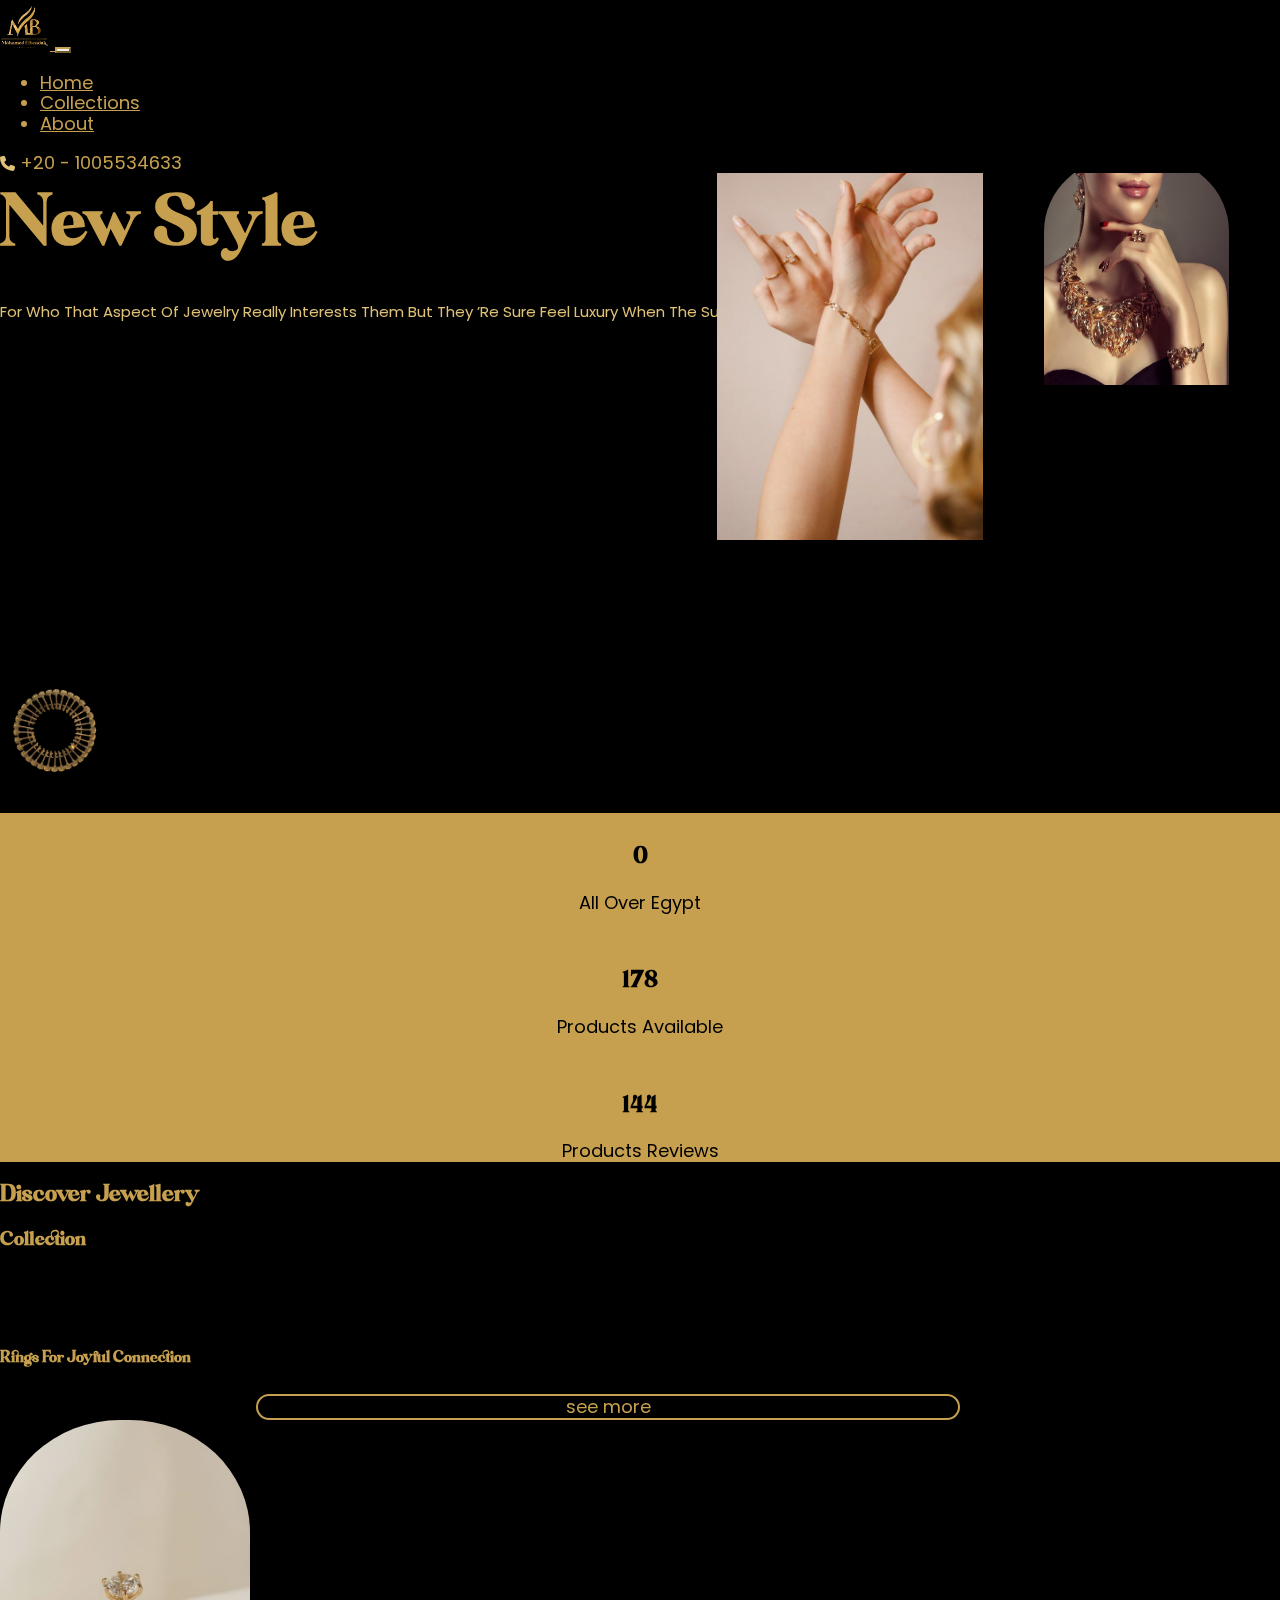
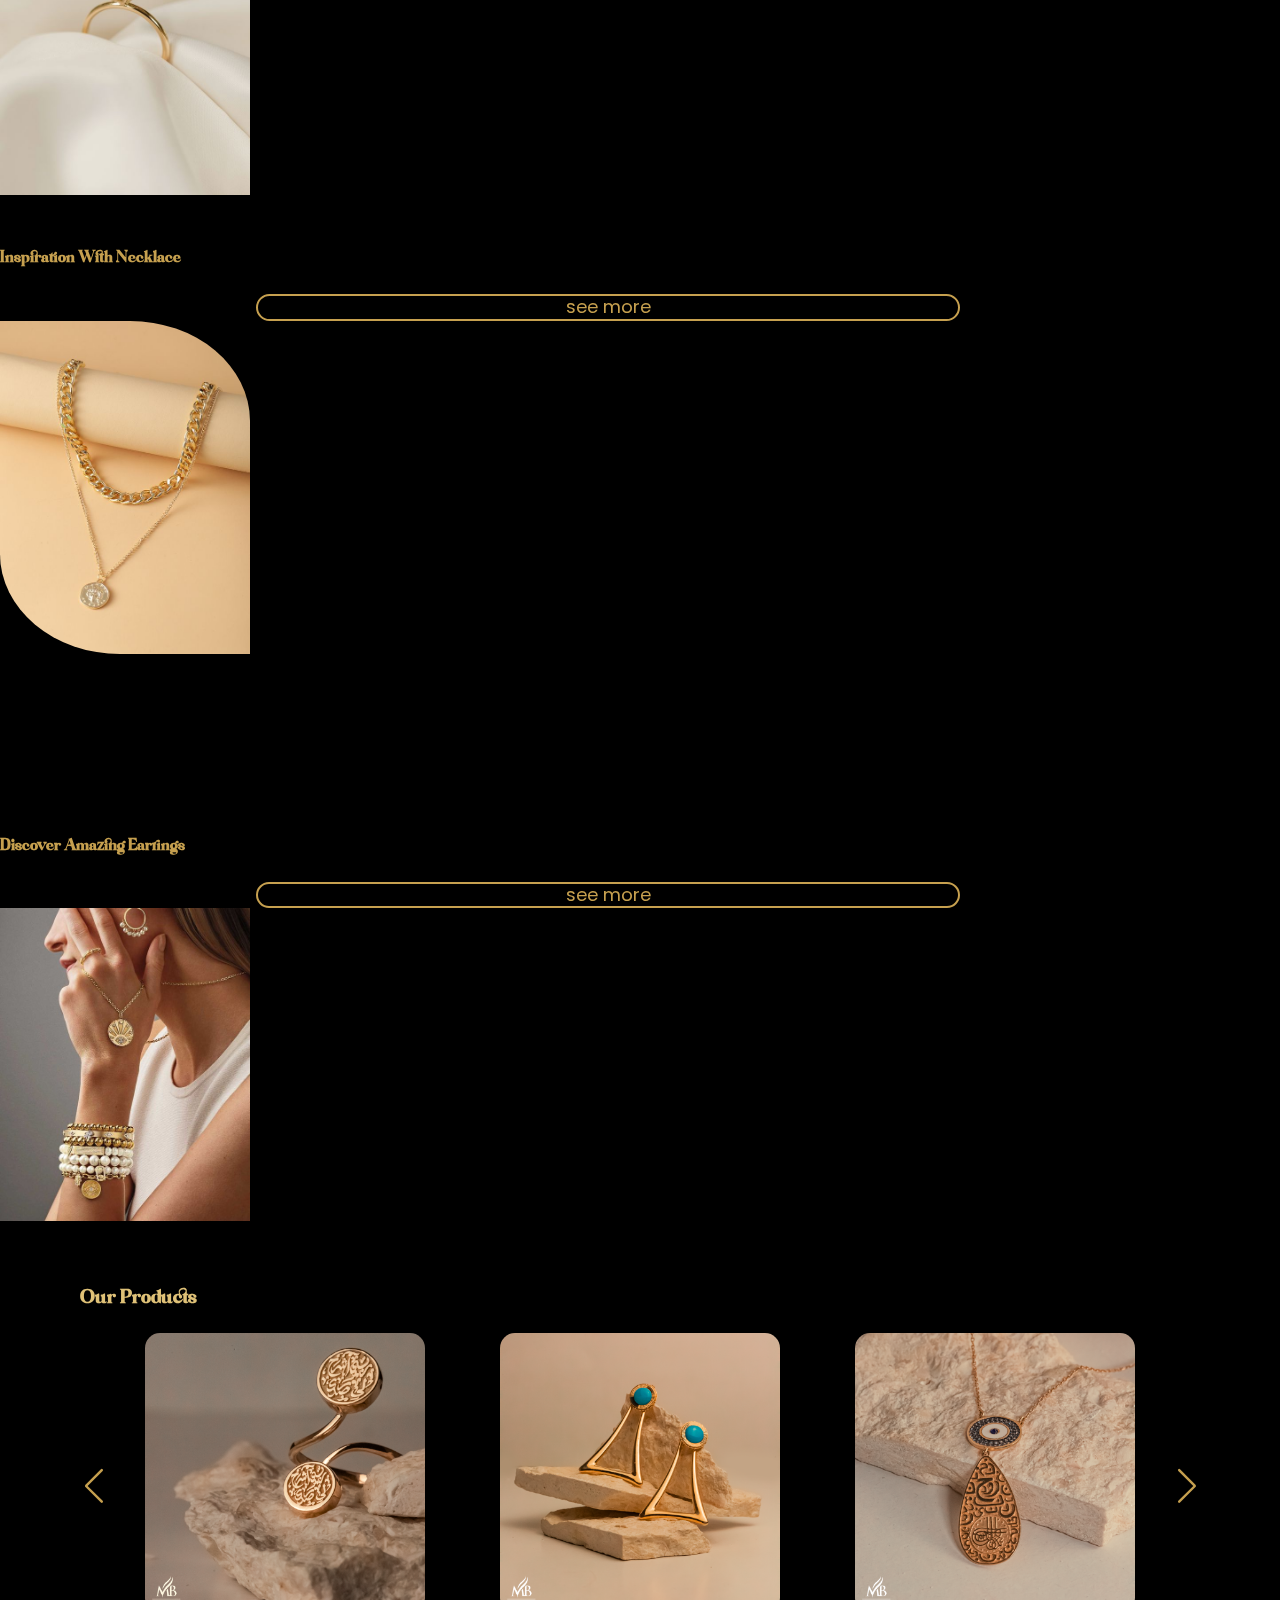
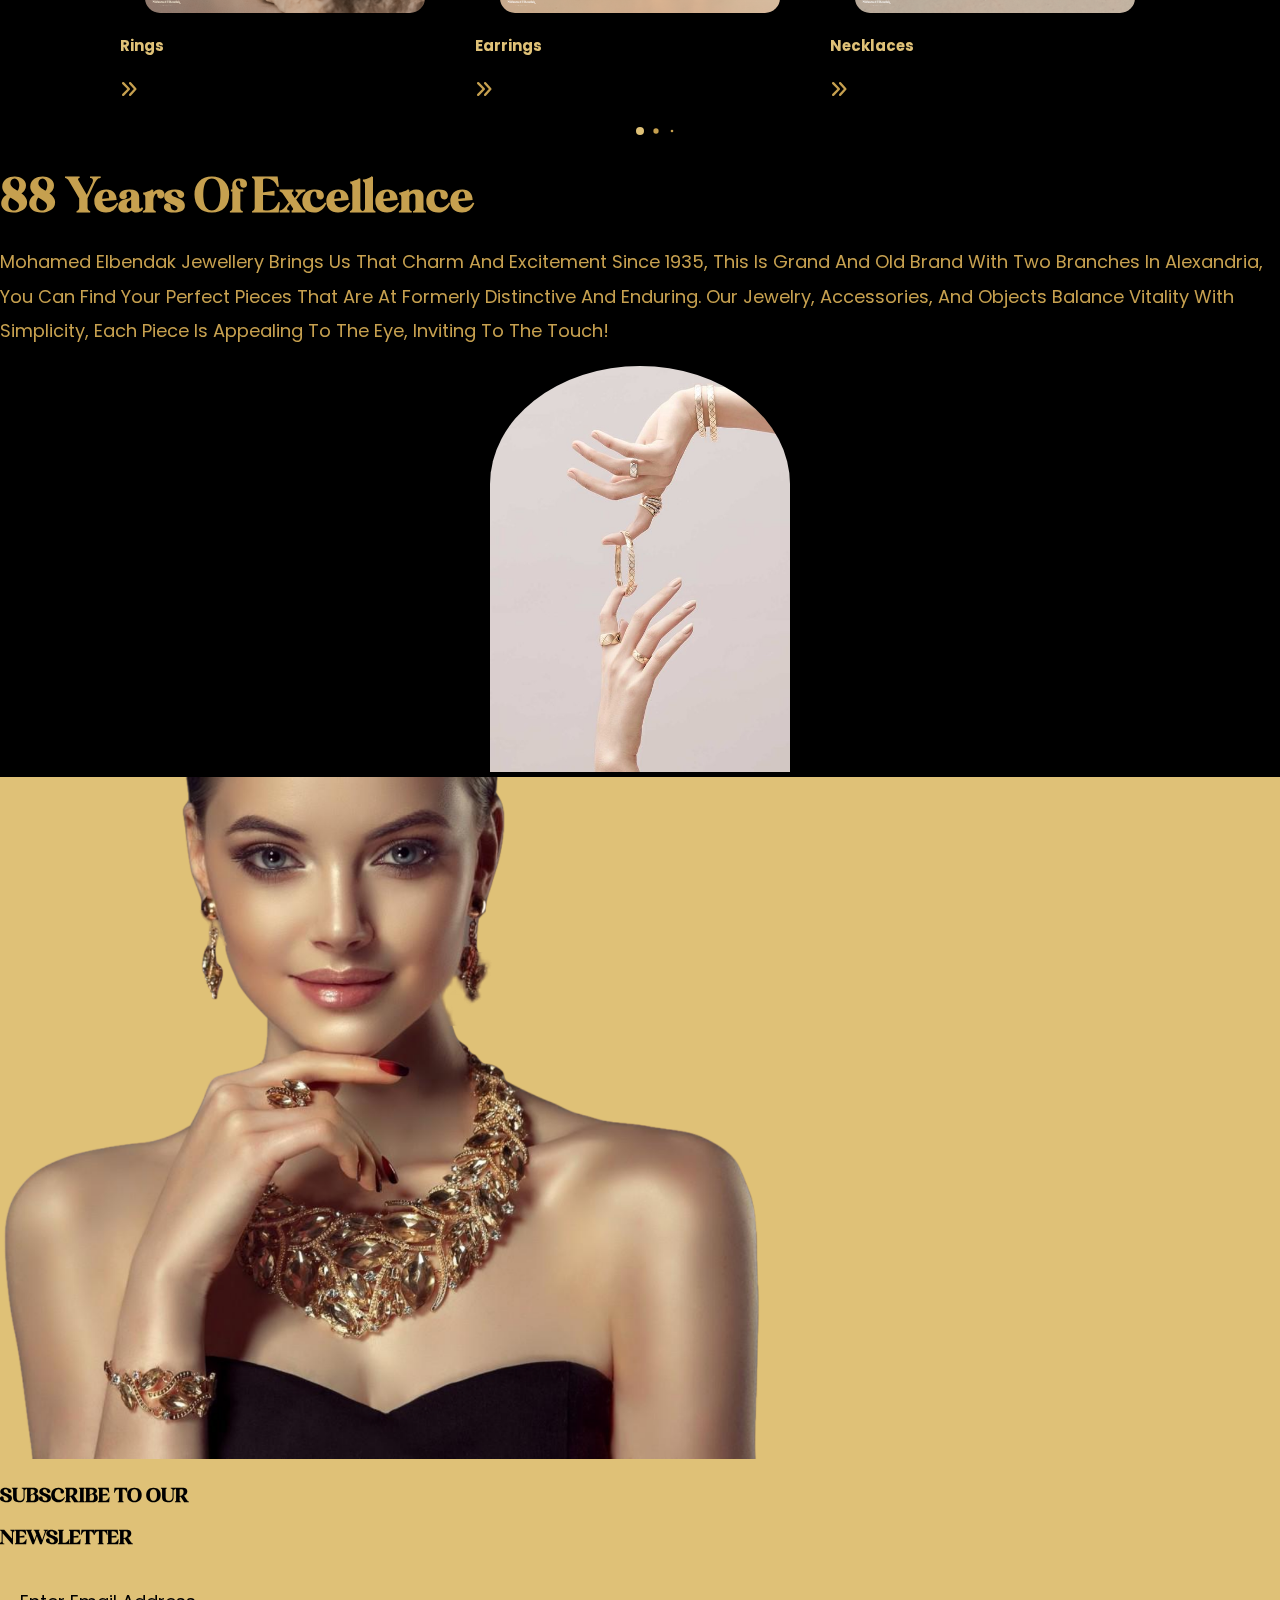
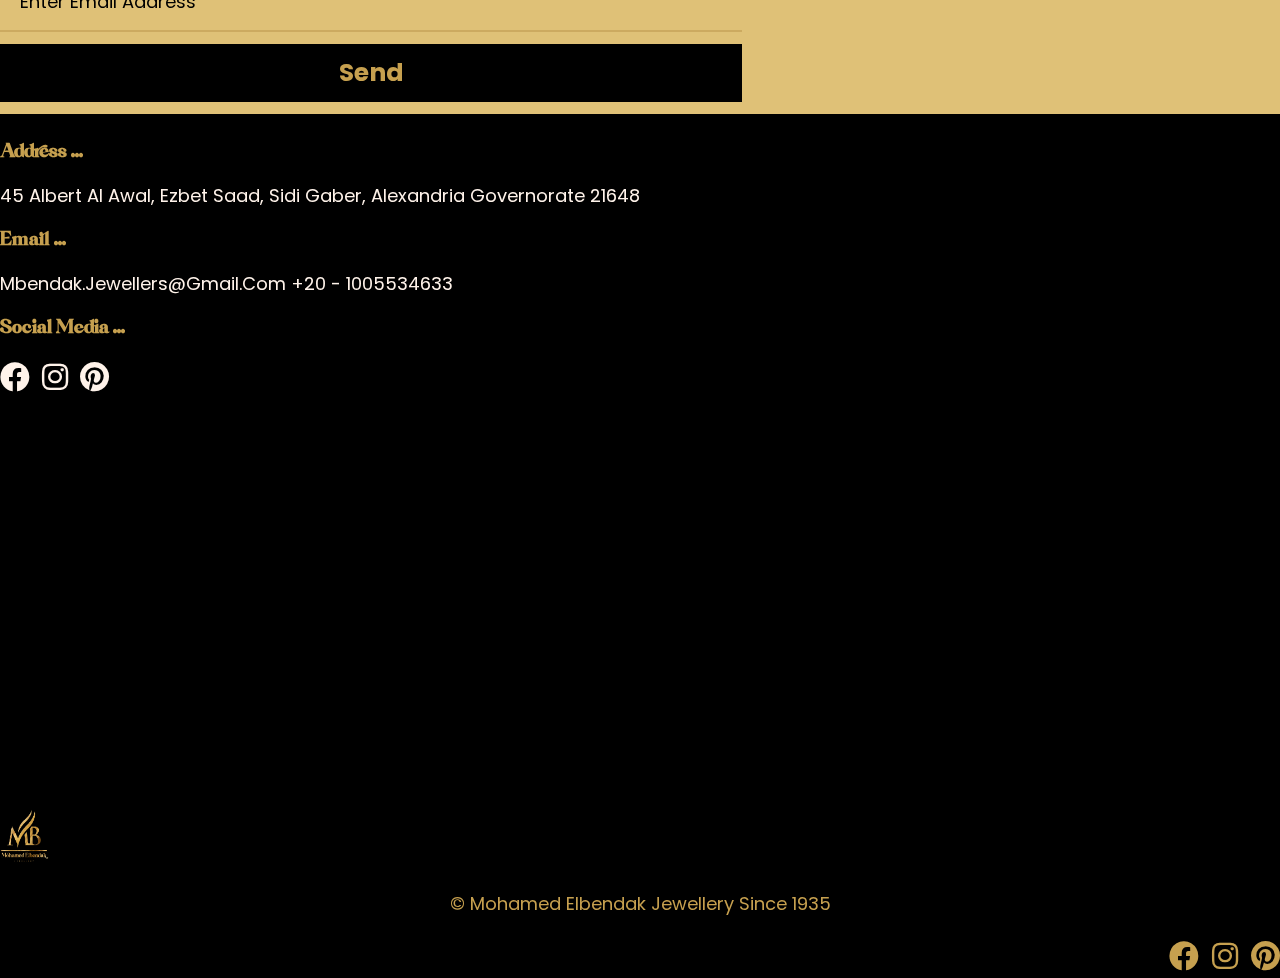
==== commit 69a996ca: "Final edit (static)" ====
--- a/index.html
+++ b/index.html
@@ -1,291 +1,273 @@
 <!DOCTYPE html>
 <html lang="en">
-    <head>
-        <meta charset="UTF-8">
-        <meta http-equiv="X-UA-Compatible" content="IE=edge">
-        <meta name="viewport" content="width=device-width, initial-scale=1.0">
-        <link rel="icon" href="./assets/imgs/logo-gold.png">
-
-        <!-- links font awesome icon  -->
-    <link
-      rel="stylesheet"
-      href="./assets/fontawesome-free-6.2.1-web/css/all.min.css"
-    />
-    <link
-      rel="stylesheet"
-      href="./assets/fontawesome-free-6.2.1-web/css/fontawesome.min.css"
-    />
-    <link
-      rel="stylesheet"
-      href="./assets/fontawesome-free-6.2.1-web/js/all.min.js"
-    />
-
-        <!-- fonts links  -->
-        <link rel="preconnect" href="https://fonts.googleapis.com">
-        <link rel="preconnect" href="https://fonts.gstatic.com" crossorigin>
-        <link
-            href="https://fonts.googleapis.com/css2?family=Poppins&display=swap"
-            rel="stylesheet">
-
-        <!-- swiper links  -->
-        <link rel="stylesheet" href="./assets/css/swiper-bundle.min.css">
-
-        <!-- link bootstrap  -->
-        <link
-            href="https://cdn.jsdelivr.net/npm/bootstrap@5.3.0-alpha1/dist/css/bootstrap.min.css"
-            rel="stylesheet"
-            integrity="sha384-GLhlTQ8iRABdZLl6O3oVMWSktQOp6b7In1Zl3/Jr59b6EGGoI1aFkw7cmDA6j6gD"
-            crossorigin="anonymous">
-
-        <!-- css links  -->
-        <link rel="stylesheet" href="./assets/css/normalize.css">
-        <link rel="stylesheet" href="./assets/css/style.css">
-
-        <title>Mohamed Elbendak jewellery </title>
-
-    </head>
-    <body>
-        <!-- start nav bar  -->
-        <header>
-            <nav class="navbar navbar-expand-lg">
-                <div class="container">
-                    <a class="navbar-brand custom-a-nav " href="#">
-                        <img src="./assets/imgs/logo-black.png" alt="Logo"
-                            width="50" height="45" class="d-inline-block ">
-                        <span class="brand-name">
-                            <!-- Mohamed Elbendak -->
-                        </span>
-                    </a>
-                    <button class="navbar-toggler" type="button"
-                        data-bs-toggle="collapse" data-bs-target="#navbarNav"
-                        aria-controls="navbarNav" aria-expanded="false"
-                        aria-label="Toggle navigation">
-                        <span class="navbar-toggler-icon"></span>
-                    </button>
-                    <div class="collapse navbar-collapse " id="navbarNav">
-                        <ul class="navbar-nav custom-ul-nav ">
-                            <li class="nav-item">
-                                <a class="nav-link" aria-current="page"
-                                    href="#">Home</a>
-                            </li>
-                            <li class="nav-item">
-                                <a class="nav-link" href="#collection">Collections</a>
-                            </li>
-                            <li class="nav-item">
-                                <a class="nav-link" href="#about">about</a>
-                            </li>
-                        </ul>
-                        <div class="center-gmail ms-auto">
-                            <i class="fa-solid fa-phone custom-phone-icon-nav"></i>
-                            <a href="tel:01005534633" class="custom-phone"> +20 - 1005534633</a>
-                        </div>
-                    </div>
-
-                </div>
-            </nav>
-        </header>
-        <!-- end nav bar  -->
-
-        <!-- start cover section  -->
-        <div class="cover-sec">
+
+<head>
+    <meta charset="UTF-8">
+    <meta http-equiv="X-UA-Compatible" content="IE=edge">
+    <meta name="viewport" content="width=device-width, initial-scale=1.0">
+    <link rel="icon" href="./assets/imgs/logo-gold.png">
+
+    <!-- links font awesome icon  -->
+    <link rel="stylesheet" href="./assets/fontawesome-free-6.2.1-web/css/all.min.css" />
+    <link rel="stylesheet" href="./assets/fontawesome-free-6.2.1-web/css/fontawesome.min.css" />
+    <link rel="stylesheet" href="./assets/fontawesome-free-6.2.1-web/js/all.min.js" />
+
+    <!-- fonts links  -->
+    <link rel="preconnect" href="https://fonts.googleapis.com">
+    <link rel="preconnect" href="https://fonts.gstatic.com" crossorigin>
+    <link href="https://fonts.googleapis.com/css2?family=Poppins&display=swap" rel="stylesheet">
+
+    <!-- swiper links  -->
+    <link rel="stylesheet" href="./assets/css/swiper-bundle.min.css">
+
+    <!-- link bootstrap  -->
+    <link href="https://cdn.jsdelivr.net/npm/bootstrap@5.3.0-alpha1/dist/css/bootstrap.min.css" rel="stylesheet"
+        integrity="sha384-GLhlTQ8iRABdZLl6O3oVMWSktQOp6b7In1Zl3/Jr59b6EGGoI1aFkw7cmDA6j6gD" crossorigin="anonymous">
+
+    <!-- css links  -->
+    <link rel="stylesheet" href="./assets/css/normalize.css">
+    <link rel="stylesheet" href="./assets/css/style.css">
+
+    <title>Mohamed Elbendak jewellery </title>
+
+</head>
+
+<body>
+    <!-- start nav bar  -->
+    <header>
+        <nav class="navbar navbar-expand-lg">
             <div class="container">
-                <div class="row">
-                    <div class="cover-left col-lg-8 col-md-8 col-sm-12">
-                        <h1 class="cover-cote ">
-                            desire meets
-                        </h1>
-                        <h2 class="cover-cote ">
-                            new style
-                        </h2>
-                        <p class=" pt-5 cover-text">
-                            For who that aspect of jewelry really interests them
-                            but they ’re sure feel luxury when the sun shines
-                        </p>
-                    </div>
-                    <div class="cover-right col-lg-4 col-md-4 col-sm-12">
-                        <img src="./assets/imgs/jewellry-nick.png" alt="cover
+                <a class="navbar-brand custom-a-nav " href="#">
+                    <img src="./assets/imgs/logo-black.png" alt="Logo" width="50" height="45" class="d-inline-block ">
+                    <span class="brand-name">
+                        <!-- Mohamed Elbendak -->
+                    </span>
+                </a>
+                <button class="navbar-toggler" type="button" data-bs-toggle="collapse" data-bs-target="#navbarNav"
+                    aria-controls="navbarNav" aria-expanded="false" aria-label="Toggle navigation">
+                    <span class="navbar-toggler-icon"></span>
+                </button>
+                <div class="collapse navbar-collapse " id="navbarNav">
+                    <ul class="navbar-nav custom-ul-nav ">
+                        <li class="nav-item">
+                            <a class="nav-link" aria-current="page" href="#">Home</a>
+                        </li>
+                        <li class="nav-item">
+                            <a class="nav-link" href="#collection">Collections</a>
+                        </li>
+                        <li class="nav-item">
+                            <a class="nav-link" href="#about">about</a>
+                        </li>
+                    </ul>
+                    <div class="center-gmail ms-auto">
+                        <i class="fa-solid fa-phone custom-phone-icon-nav"></i>
+                        <a href="tel:01005534633" class="custom-phone"> +20 - 1005534633</a>
+                    </div>
+                </div>
+
+            </div>
+        </nav>
+    </header>
+    <!-- end nav bar  -->
+
+    <!-- start cover section  -->
+    <div class="cover-sec">
+        <div class="container">
+            <div class="row">
+                <div class="cover-left col-lg-8 col-md-8 col-sm-12">
+                    <h1 class="cover-cote ">
+                        desire meets
+                    </h1>
+                    <h2 class="cover-cote ">
+                        new style
+                    </h2>
+                    <p class=" pt-5 cover-text">
+                        For who that aspect of jewelry really interests them
+                        but they ’re sure feel luxury when the sun shines
+                    </p>
+                </div>
+                <div class="cover-right col-lg-4 col-md-4 col-sm-12">
+                    <img src="./assets/imgs/jewellry-nick.png" alt="cover
                             img not found" width="200" height="240">
-                    </div>
-
-                </div>
-            </div>
-            <img src="./assets/imgs/jewellery-hands.jpg" alt="jwellery image not
+                </div>
+
+            </div>
+        </div>
+        <img src="./assets/imgs/jewellery-hands.jpg" alt="jwellery image not
                 found " class="upper-img">
-        </div>
-        <!-- end cover -->
-
-        <!-- start count section  -->
-        <div class="count-sec">
-            <div class="container">
-                <div class="row">
-                    <div class="left-count col-lg-2 col-md-2 text-end">
-                        <img
-                            src="./assets/imgs/gold-jwel.png"
-                            alt="photo not found" width="110">
-                    </div>
-                    <div class="middle-count col-lg-6 ">
-                        <div class="nums col-md-12 row ">
-                            <div class=" col-lg-4 col-md-4">
-                                <h4 class="num" data-goal="2"> 0 </h4>
-                                <span> All Over Egypt </span>
+    </div>
+    <!-- end cover -->
+
+    <!-- start count section  -->
+    <div class="count-sec">
+        <div class="container">
+            <div class="row">
+                <div class="left-count col-lg-2 col-md-2 text-end">
+                    <img src="./assets/imgs/gold-jwel.png" alt="photo not found" width="110">
+                </div>
+                <div class="middle-count col-lg-6 ">
+                    <div class="nums col-md-12 row ">
+                        <div class=" col-lg-4 col-md-4">
+                            <h4 class="num" data-goal="2"> 0 </h4>
+                            <span> All Over Egypt </span>
+                        </div>
+
+                        <div class=" col-lg-4 col-md-4">
+                            <h4 class="num" data-goal="580"> 0 </h4>
+                            <span> Products Available </span>
+                        </div>
+                        <div class=" col-lg-4 col-md-4">
+                            <h4 class="num" data-goal="350"> 0 </h4>
+                            <span>products reviews </span>
+                        </div>
+                    </div>
+                </div>
+
+            </div>
+        </div>
+    </div>
+    <!-- end count sec  -->
+
+    <!-- start section Collections  -->
+    <div class="collection-sec mt-5" id="collection">
+        <div class="container">
+            <h4 class="collection-header-txt text-center pt-2"> Discover
+                jewellery </h4>
+            <h5 class="collection-header-txt text-center pt-1">collection</h5>
+            <div class="row">
+                <div class="collection-left col-lg-6 col-md-12 col-sm-12">
+                    <div class="wramper">
+                        <div class="row align-items-center">
+                            <div class="collection-left-txt col-lg-6 col-md-6 col-sm-12">
+                                <h6 class="pb-2 text-center"> rings for joyful connection </h6>
+                                <a href="./assets/pages/gallery.html" class="collection-link">
+                                    <button type="button" class="btn btn-outline-warning"> see more </button>
+                                </a>
+
                             </div>
-
-                            <div class=" col-lg-4 col-md-4">
-                                <h4 class="num" data-goal="580"> 0 </h4>
-                                <span> Products Available </span>
+                            <div class=" collection-right-img col-lg-6 col-md-6 col-sm-12">
+                                <img src="./assets/imgs/ring1.jpg" alt="" class="radius-ring">
                             </div>
-                            <div class=" col-lg-4 col-md-4">
-                                <h4 class="num" data-goal="350"> 0 </h4>
-                                <span>products reviews </span>
+                        </div>
+                    </div>
+                </div>
+
+                <div class="collection-right col-lg-6 col-md-12 col-sm-12">
+                    <div>
+                        <div class="collection-custom-right">
+                            <div class="row ">
+                                <div
+                                    class="collection-left-txt col-lg-6 col-md-6 col-sm-12 text-center flex-column d-flex">
+                                    <h6 class="pb-3"> inspiration with necklace </h6>
+                                    <a href="./assets/pages/gallery.html" class="collection-link">
+                                        <button type="button" class="btn btn-outline-warning">see more </button>
+                                    </a>
+
+                                </div>
+                                <div class="collection-right-img col-lg-6 col-md-6 col-sm-12">
+                                    <img src="./assets/imgs/chain1.jpg" class="radius-chain" alt="">
+                                </div>
+
                             </div>
                         </div>
-                    </div>
-
-                </div>
-            </div>
-        </div>
-        <!-- end count sec  -->
-
-        <!-- start section Collections  -->
-        <div class="collection-sec mt-5" id="collection">
-            <div class="container">
-                <h4 class="collection-header-txt text-center pt-2"> Discover
-                    jewellery </h4>
-                <h5 class="collection-header-txt text-center pt-1">collection</h5>
-                <div class="row">
-                    <div class="collection-left col-lg-6 col-md-12 col-sm-12">
-                        <div class="wramper">
-                            <div class="row align-items-center">
-                                <div class="collection-left-txt col-lg-6 col-md-6 col-sm-12">
-                                    <h6 class="pb-2 text-center"> rings for joyful connection  </h6>
+                        <div class=" collection-custom-left">
+                            <div class="row ">
+                                <div
+                                    class="collection-left-txt col-lg-6 col-md-6 col-sm-12 text-center flex-column d-flex">
+                                    <h6 class="pb-3"> discover amazing earrings </h6>
                                     <a href="./assets/pages/gallery.html" class="collection-link">
-                                        <button type="button" class="btn btn-outline-warning"> see more </button>
+                                        <button type="button" class="btn btn-outline-warning">see more </button>
                                     </a>
-                                   
+
                                 </div>
-                                <div class=" collection-right-img col-lg-6 col-md-6 col-sm-12">
-                                    <img src="./assets/imgs/ring1.jpg" alt="" class="radius-ring">
+                                <div class="collection-right-img col-lg-6 col-md-6 col-sm-12">
+                                    <img src="./assets/imgs/perselt.jpg" alt="">
                                 </div>
+
                             </div>
                         </div>
                     </div>
 
-                    <div class="collection-right col-lg-6 col-md-12 col-sm-12">
-                        <div>
-                            <div class="collection-custom-right">
-                                <div class="row ">
-                                    <div class="collection-left-txt col-lg-6 col-md-6 col-sm-12 text-center flex-column d-flex">
-                                        <h6 class="pb-3"> inspiration with necklace </h6>
-                                        <a href="./assets/pages/gallery.html"  class="collection-link">
-                                            <button type="button" class="btn btn-outline-warning">see more </button>
-                                        </a>
-                                        
-                                    </div>
-                                    <div class="collection-right-img col-lg-6 col-md-6 col-sm-12">
-                                        <img src="./assets/imgs/chain1.jpg" class="radius-chain"
-                                            alt="">
-                                    </div>
-                                    
-                                </div>
-                            </div>
-                            <div class=" collection-custom-left">
-                                <div class="row ">
-                                    <div class="collection-left-txt col-lg-6 col-md-6 col-sm-12 text-center flex-column d-flex">
-                                        <h6 class="pb-3"> discover amazing earrings  </h6>
-                                        <a href="./assets/pages/gallery.html"  class="collection-link">
-                                            <button type="button" class="btn btn-outline-warning">see more </button>
-                                        </a>
-                                        
-                                    </div>
-                                    <div class="collection-right-img col-lg-6 col-md-6 col-sm-12">
-                                        <img src="./assets/imgs/perselt.jpg"
-                                            alt="">
-                                    </div>
-                                    
-                                </div>
-                            </div>
-                        </div>
-
-                    </div>
-                </div>
-            </div>
-        </div>
-        <!-- end collection section  -->
-
-        <!-- start gallery section  -->
-        <div class="container-fluid gallery">
-            <div class="gallery-sec slide-container swiper mt-5">
+                </div>
+            </div>
+        </div>
+    </div>
+    <!-- end collection section  -->
+
+    <!-- start gallery section  -->
+    <div class="container-fluid gallery">
+        <div class="gallery-sec slide-container swiper mt-5">
             <h5 class="gallery-header"> our products </h5>
-           
+
             <div class="slide-content pt-5">
                 <div class="card-swiper swiper-wrapper">
                     <div class="card swiper-slide">
                         <div class="card-content">
-                        <img src="./assets/imgs/iteams/bendakimgs/bendak-img4.png" alt="photo not found">
-                        
+                            <img src="./assets/imgs/iteams/bendakimgs/bendak-img4.png" alt="photo not found">
+
                         </div>
                         <div class="button-more pb-3 row pt-4">
                             <h5 class="name col-7"> rings </h5>
                             <a href="./assets/pages/gallery.html" class="col-5 gallery-btn">
                                 <i class="fa-solid fa-angles-right"></i>
                             </a>
-                            
+
                         </div>
                     </div>
 
                     <div class="card swiper-slide">
                         <div class="card-content">
-                        <img src="./assets/imgs/iteams/bendakimgs/bendak-img3.png" alt="photo not found">
-                        
+                            <img src="./assets/imgs/iteams/bendakimgs/bendak-img3.png" alt="photo not found">
+
                         </div>
                         <div class="button-more pb-3 row pt-4">
                             <h5 class="name col-7"> Earrings </h5>
                             <a href="./assets/pages/gallery.html" class="col-5 gallery-btn">
                                 <i class="fa-solid fa-angles-right"></i>
                             </a>
-                            
+
                         </div>
                     </div>
 
                     <div class="card swiper-slide">
                         <div class="card-content">
-                        <img src="./assets/imgs/iteams/bendakimgs/bendak-img7.png" alt="photo not found" >
-                        
+                            <img src="./assets/imgs/iteams/bendakimgs/bendak-img7.png" alt="photo not found">
+
                         </div>
                         <div class="button-more pb-3 row pt-4">
                             <h5 class="name col-7"> Necklaces </h5>
                             <a href="./assets/pages/gallery.html" class="col-5 gallery-btn">
                                 <i class="fa-solid fa-angles-right"></i>
                             </a>
-                           
+
                         </div>
                     </div>
 
                     <div class="card swiper-slide">
                         <div class="card-content">
-                        <img src="./assets/imgs/iteams/bendakimgs/bendak-img13.png" alt="photo not found">
-                        
+                            <img src="./assets/imgs/iteams/bendakimgs/bendak-img13.png" alt="photo not found">
+
                         </div>
                         <div class="button-more pb-3 row pt-4">
                             <h5 class="name col-7"> Bracelets </h5>
                             <a href="./assets/pages/gallery.html" class="col-5 gallery-btn">
                                 <i class="fa-solid fa-angles-right"></i>
                             </a>
-                           
+
                         </div>
                     </div>
 
                     <div class="card swiper-slide">
                         <div class="card-content">
-                        <img src="./assets/imgs/ankeltes.png" alt="photo not found">
-                        
+                            <img src="./assets/imgs/ankeltes.png" alt="photo not found">
+
                         </div>
                         <div class="button-more pb-3 row pt-4">
                             <h5 class="name col-7"> Anklets </h5>
                             <a href="./assets/pages/gallery.html" class="col-5 gallery-btn">
                                 <i class="fa-solid fa-angles-right"></i>
                             </a>
-                           
+
                         </div>
                     </div>
                 </div>
@@ -294,149 +276,139 @@
             <div class="swiper-button-next swiper-navBtn"></div>
             <div class="swiper-button-prev swiper-navBtn"></div>
             <div class="swiper-pagination"></div>
-      
-        </div>
-        </div>
-        <!-- end gallery  -->
-
-        <!-- start about section  -->
-        <div class="about-sec mt-5">
-            <div class="container">
-                <div class="row" id="about">
-                    <div class="about-left col-lg-6 col-md-6 col-sm-12 mt-4">
-                        <h1 class="about-cote ">
-                           88 years of Excellence
-                        </h1>
-                        <p class=" pt-3 about-text">
-                            Mohamed Elbendak jewellery brings us that charm and excitement since 1935, this is grand and old brand with two branches in Alexandria, you can find your perfect pieces that are at formerly distinctive and enduring.
-                             Our jewelry, accessories, and objects balance vitality with simplicity, each piece is appealing to the eye, inviting to the touch!
-                        </p>
-                    </div>
-                    <div class="about-right col-lg-6 col-md-6 col-sm-12 row">
-                        <div class="back-img-about ">
-                            <img src="./assets/imgs/hand-img.jpg" alt="about img not found" class="back-about-img">
-                        </div>
-                    </div>
-
-                </div>
-            </div>
-        </div>
-        <!-- end about -->
+
+        </div>
+    </div>
+    <!-- end gallery  -->
+
+    <!-- start about section  -->
+    <div class="about-sec mt-5">
+        <div class="container">
+            <div class="row" id="about">
+                <div class="about-left col-lg-6 col-md-6 col-sm-12 mt-4">
+                    <h1 class="about-cote ">
+                        88 years of Excellence
+                    </h1>
+                    <p class=" pt-3 about-text">
+                        Mohamed Elbendak jewellery brings us that charm and excitement since 1935, this is grand and old
+                        brand with two branches in Alexandria, you can find your perfect pieces that are at formerly
+                        distinctive and enduring.
+                        Our jewelry, accessories, and objects balance vitality with simplicity, each piece is appealing
+                        to the eye, inviting to the touch!
+                    </p>
+                </div>
+                <div class="about-right col-lg-6 col-md-6 col-sm-12 row">
+                    <div class="back-img-about ">
+                        <img src="./assets/imgs/hand-img.jpg" alt="about img not found" class="back-about-img">
+                    </div>
+                </div>
+
+            </div>
+        </div>
+    </div>
+    <!-- end about -->
     <!-- start subscribe section  -->
     <div class="container-fluid subscribe mt-5">
-      <div class="row align-items-center justify-content-evenly">
-        <div class="col-lg-6 col-md-4 col-sm-12 text-center">
-          <img
-            src="./assets/imgs/subscribe.png"
-            alt="subscribe-form img"
-            width="60%"
-            height="auto"
-            class="subscribe-img"
-          />
-        </div>
-        <div class="col-lg-6 col-md-8 col-sm-12 text-center mt-3">
-          <h5 class="fw-bolder blackColor pb-3 ">SUBSCRIBE TO OUR</h5>
-          <h5 class="fw-bolder blackColor">NEWSLETTER</h5>
-          <form action="" id="subform">
-            <input
-              type="text"
-              class="newsletter-input"
-              id="submail"
-              type="email"
-              placeholder="Enter Email Address"
-              required
-            />
-            <br />
-            <button class="newsletter-btn" id="sub-submit" type="submit">
-              Send
-            </button>
-          </form>
-        </div>
-      </div>
-    </div>  
-       <!-- end subscribe section  -->
+        <div class="row align-items-center justify-content-evenly">
+            <div class="col-lg-6 col-md-4 col-sm-12 text-center">
+                <img src="./assets/imgs/subscribe.png" alt="subscribe-form img" width="60%" height="auto"
+                    class="subscribe-img" />
+            </div>
+            <div class="col-lg-6 col-md-8 col-sm-12 text-center mt-3">
+                <h5 class="fw-bolder blackColor pb-3 ">SUBSCRIBE TO OUR</h5>
+                <h5 class="fw-bolder blackColor">NEWSLETTER</h5>
+                <form action="" id="subform">
+                    <input class="newsletter-input" id="submail" type="email" placeholder="Enter Email Address"
+                        required />
+                    <br />
+                    <button class="newsletter-btn" id="sub-submit" type="submit">
+                        Send
+                    </button>
+                </form>
+            </div>
+        </div>
+    </div>
+    <!-- end subscribe section  -->
     <!-- start map section  -->
-        <div class="slider-five-map mt-5">
-            <div class="container">
+    <div class="slider-five-map mt-5">
+        <div class="container">
             <div class="row">
                 <div class="map-right col-lg-6 col-md-6 col-sm-12 row">
-                <div class="top-map col-12">
-                    <h5> Address ... </h5>
-                    <p> 45 Albert Al Awal, Ezbet Saad, Sidi Gaber, Alexandria Governorate 21648 </p>
-                </div>
-                <div class="middle-map col-12">
-                    <h5> Email ... </h5>
-                    <a href="mailto:mbendak.jewellers@gmail.com" class="email">mbendak.jewellers@gmail.com</a>
-                    <a href="tel:01005534633" class="pt-1 d-block"> +20 - 1005534633</a>
-                </div>
-                <div class="buttom-map col-12">
-                    <h5> social media ... </h5>
+                    <div class="top-map col-12">
+                        <h5> Address ... </h5>
+                        <p> 45 Albert Al Awal, Ezbet Saad, Sidi Gaber, Alexandria Governorate 21648 </p>
+                    </div>
+                    <div class="middle-map col-12">
+                        <h5> Email ... </h5>
+                        <a href="mailto:mbendak.jewellers@gmail.com" class="email">mbendak.jewellers@gmail.com</a>
+                        <a href="tel:01005534633" class="pt-1 d-block"> +20 - 1005534633</a>
+                    </div>
+                    <div class="buttom-map col-12">
+                        <h5> social media ... </h5>
+                        <a href="https://www.facebook.com/Mohamedelbendakjewellery" target="_blank">
+                            <i class="fa-brands fa-facebook"></i>
+                        </a>
+                        <a href="https://www.instagram.com/mohamedelbendakjewellery/" target="_blank">
+                            <i class="fa-brands fa-instagram"></i>
+                        </a>
+                        <a href="https://www.pinterest.com/mohamedelbendakjewellers/" target="_blank">
+                            <i class="fa-brands fa-pinterest"></i>
+                        </a>
+                    </div>
+
+                </div>
+                <div class="map-left col-lg-6 col-md-6 col-sm-12">
+                    <iframe
+                        src="https://www.google.com/maps/embed?pb=!1m18!1m12!1m3!1d3412.2141818424275!2d29.937307715071523!3d31.214794981471766!2m3!1f0!2f0!3f0!3m2!1i1024!2i768!4f13.1!3m3!1m2!1s0x14f5c593c7740841%3A0x1235ae0f9032f9f7!2zTW9oYW1lZCBFbGJlbmRhayBqZXdlbGxlcnkgLSDZhdis2YjZh9ix2KfYqiDZhdit2YXYryDYp9mE2KjZhtiv2KfZgg!5e0!3m2!1sen!2seg!4v1675331325517!5m2!1sen!2seg"
+                        width="600" height="450" style="border:0;" allowfullscreen="" loading="lazy"
+                        referrerpolicy="no-referrer-when-downgrade"></iframe>
+                </div>
+            </div>
+        </div>
+    </div>
+    <a id="upbtn"> <i class="fa-solid fa-chevron-up iconup"></i></a>
+    <!-- end map section  -->
+    <!-- start footer  -->
+    <footer class="mt-5">
+        <div class="container">
+            <div class="row footer-row">
+                <div class="left-footer col-lg-4 col-md-4 col-sm-12">
+                    <a href="#home">
+                        <img src="./assets/imgs/logo-black.png" alt="logo not found" width="50" height="55" />
+                    </a>
+                </div>
+                <div class="middele-footer col-lg-4 col-md-4 col-sm-12 mt-2">
+                    &#169; Mohamed Elbendak jewellery since 1935
+                </div>
+                <div class="right-footer col-lg-4 col-md-4 col-sm-12 mt-1">
                     <a href="https://www.facebook.com/Mohamedelbendakjewellery" target="_blank">
-                    <i class="fa-brands fa-facebook"></i>
+                        <i class="fa-brands fa-facebook"></i>
                     </a>
                     <a href="https://www.instagram.com/mohamedelbendakjewellery/" target="_blank">
-                    <i class="fa-brands fa-instagram"></i>
+                        <i class="fa-brands fa-instagram"></i>
                     </a>
-                    <a
-                        href="https://www.pinterest.com/mohamedelbendakjewellers/" target="_blank">
+                    <a href="https://www.pinterest.com/mohamedelbendakjewellers/" target="_blank">
                         <i class="fa-brands fa-pinterest"></i>
-                     </a>
-                </div>
-
-                </div>
-                <div class="map-left col-lg-6 col-md-6 col-sm-12">
-                <iframe src="https://www.google.com/maps/embed?pb=!1m18!1m12!1m3!1d3412.2141818424275!2d29.937307715071523!3d31.214794981471766!2m3!1f0!2f0!3f0!3m2!1i1024!2i768!4f13.1!3m3!1m2!1s0x14f5c593c7740841%3A0x1235ae0f9032f9f7!2zTW9oYW1lZCBFbGJlbmRhayBqZXdlbGxlcnkgLSDZhdis2YjZh9ix2KfYqiDZhdit2YXYryDYp9mE2KjZhtiv2KfZgg!5e0!3m2!1sen!2seg!4v1675331325517!5m2!1sen!2seg" width="600" height="450" style="border:0;" allowfullscreen="" loading="lazy" referrerpolicy="no-referrer-when-downgrade"></iframe>
-                </div>
-            </div>
-            </div>
-        </div>
-        <a id="upbtn"> <i class="fa-solid fa-chevron-up iconup"></i></a>
-        <!-- end map section  -->
-        <!-- start footer  -->
-        <footer class="mt-5">
-      <div class="container">
-        <div class="row footer-row">
-          <div class="left-footer col-lg-4 col-md-4 col-sm-12">
-            <a href="#home">
-              <img
-                src="./assets/imgs/logo-black.png"
-                alt="logo not found"
-                width="50"
-                height="55"
-                />
-            </a>
-          </div>
-          <div class="middele-footer col-lg-4 col-md-4 col-sm-12 mt-2">
-            &#169; Mohamed Elbendak jewellery since 1935 
-          </div>
-          <div class="right-footer col-lg-4 col-md-4 col-sm-12 mt-1">
-            <a href="https://www.facebook.com/Mohamedelbendakjewellery" target="_blank">
-              <i class="fa-brands fa-facebook"></i>
-            </a>
-            <a
-              href="https://www.instagram.com/mohamedelbendakjewellery/" target="_blank">
-              <i class="fa-brands fa-instagram"></i>
-            </a>
-            <a
-              href="https://www.pinterest.com/mohamedelbendakjewellers/" target="_blank">
-              <i class="fa-brands fa-pinterest"></i>
-            </a>
-          </div>
-        </div>
-      </div>
-        </footer>
-        <!-- end footer  -->
-        <!-- link bootstrap  -->
-        <script
-            src="https://cdn.jsdelivr.net/npm/bootstrap@5.3.0-alpha1/dist/js/bootstrap.bundle.min.js"
-            integrity="sha384-w76AqPfDkMBDXo30jS1Sgez6pr3x5MlQ1ZAGC+nuZB+EYdgRZgiwxhTBTkF7CXvN"
-            crossorigin="anonymous"></script>
-
-            <!-- swiper java script link  -->
-        <script src="./assets/js/swiper-bundle.min.js"></script>
-        <!-- main java script links  -->
-        <script src="./assets/js/main.js"></script>
-        <script src="./assets/js/upbtn.js"></script>
-         
-    </body>
+                    </a>
+                </div>
+            </div>
+        </div>
+    </footer>
+    <!-- end footer  -->
+    <!-- link bootstrap  -->
+    <script src="https://cdn.jsdelivr.net/npm/bootstrap@5.3.0-alpha1/dist/js/bootstrap.bundle.min.js"
+        integrity="sha384-w76AqPfDkMBDXo30jS1Sgez6pr3x5MlQ1ZAGC+nuZB+EYdgRZgiwxhTBTkF7CXvN"
+        crossorigin="anonymous"></script>
+
+    <!-- swiper java script link  -->
+    <script src="./assets/js/swiper-bundle.min.js"></script>
+    <!-- main java script links  -->
+    <script src="./assets/js/main.js"></script>
+    <script src="./assets/js/upbtn.js"></script>
+    <!-- MAIL js file  -->
+    <script src="https://smtpjs.com/v3/smtp.js"></script>
+    <script src="./assets/js/submail.js"></script>
+
+</body>
+
 </html>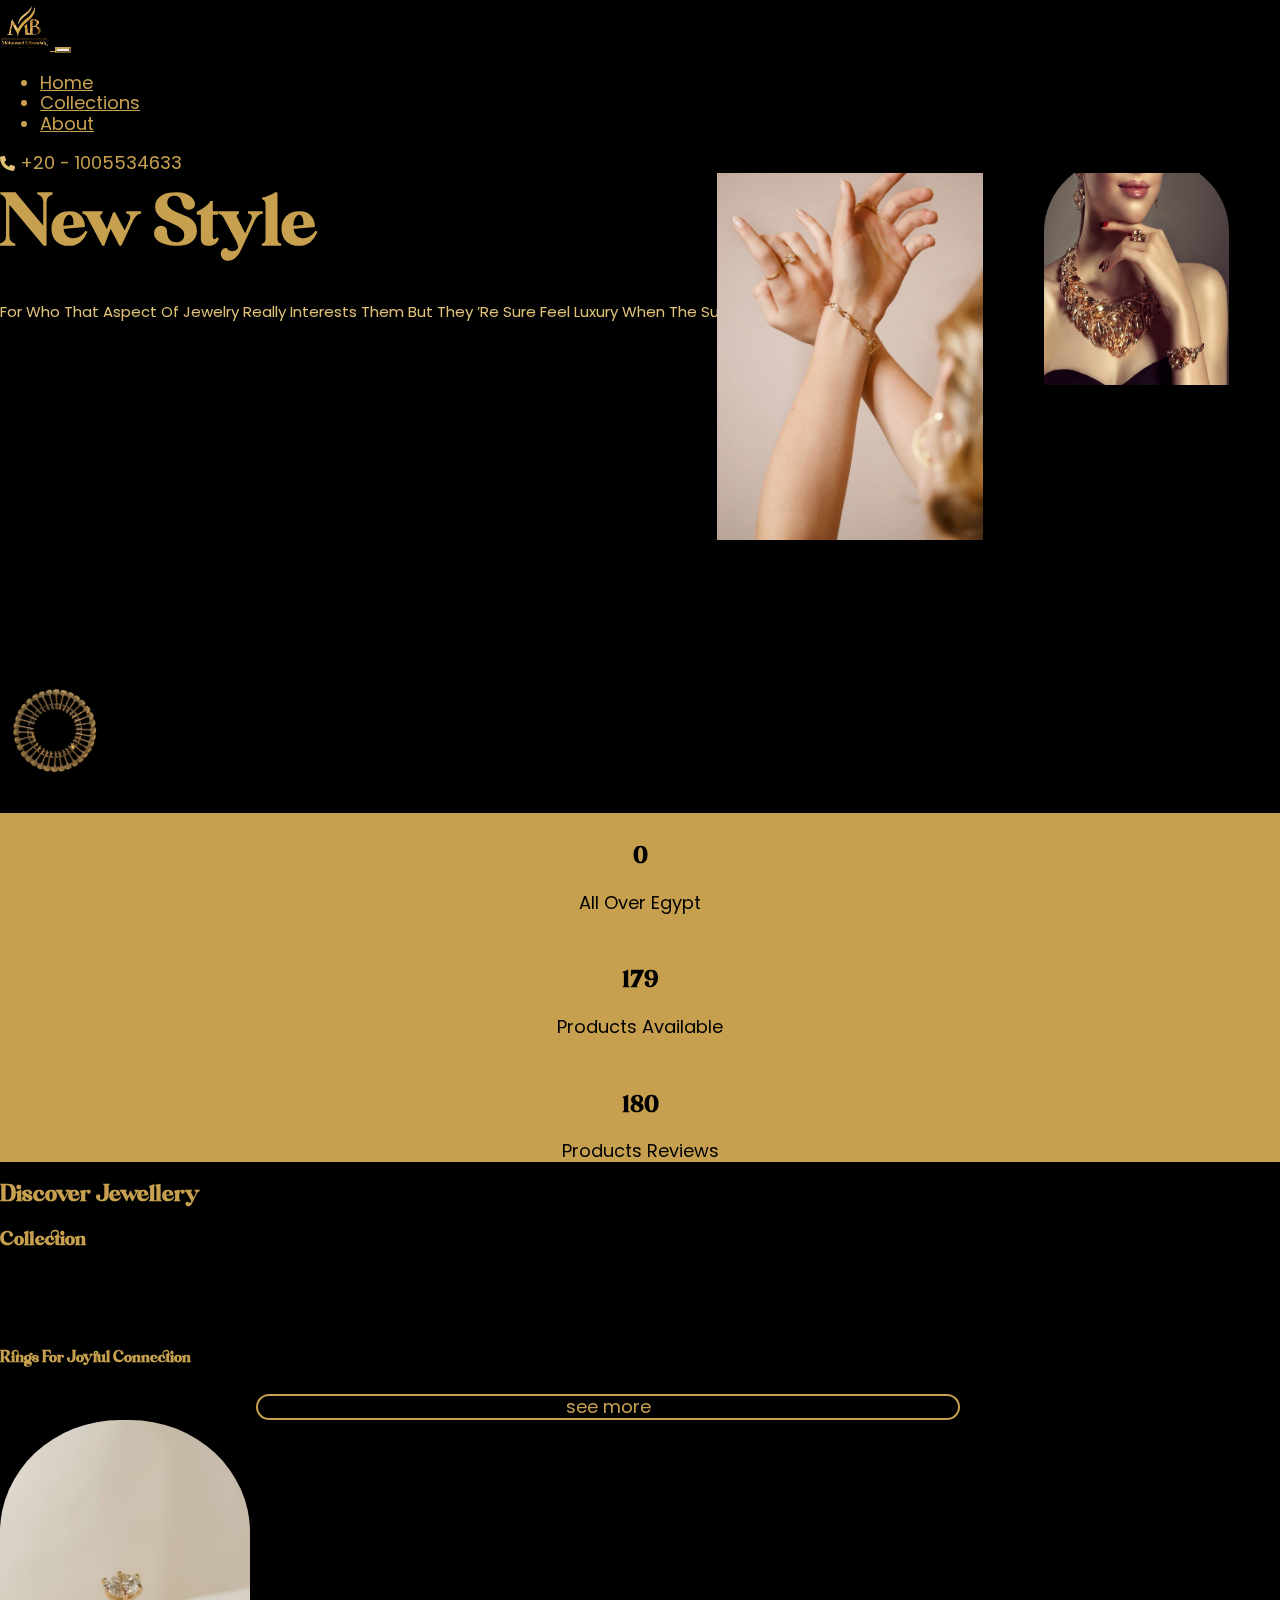
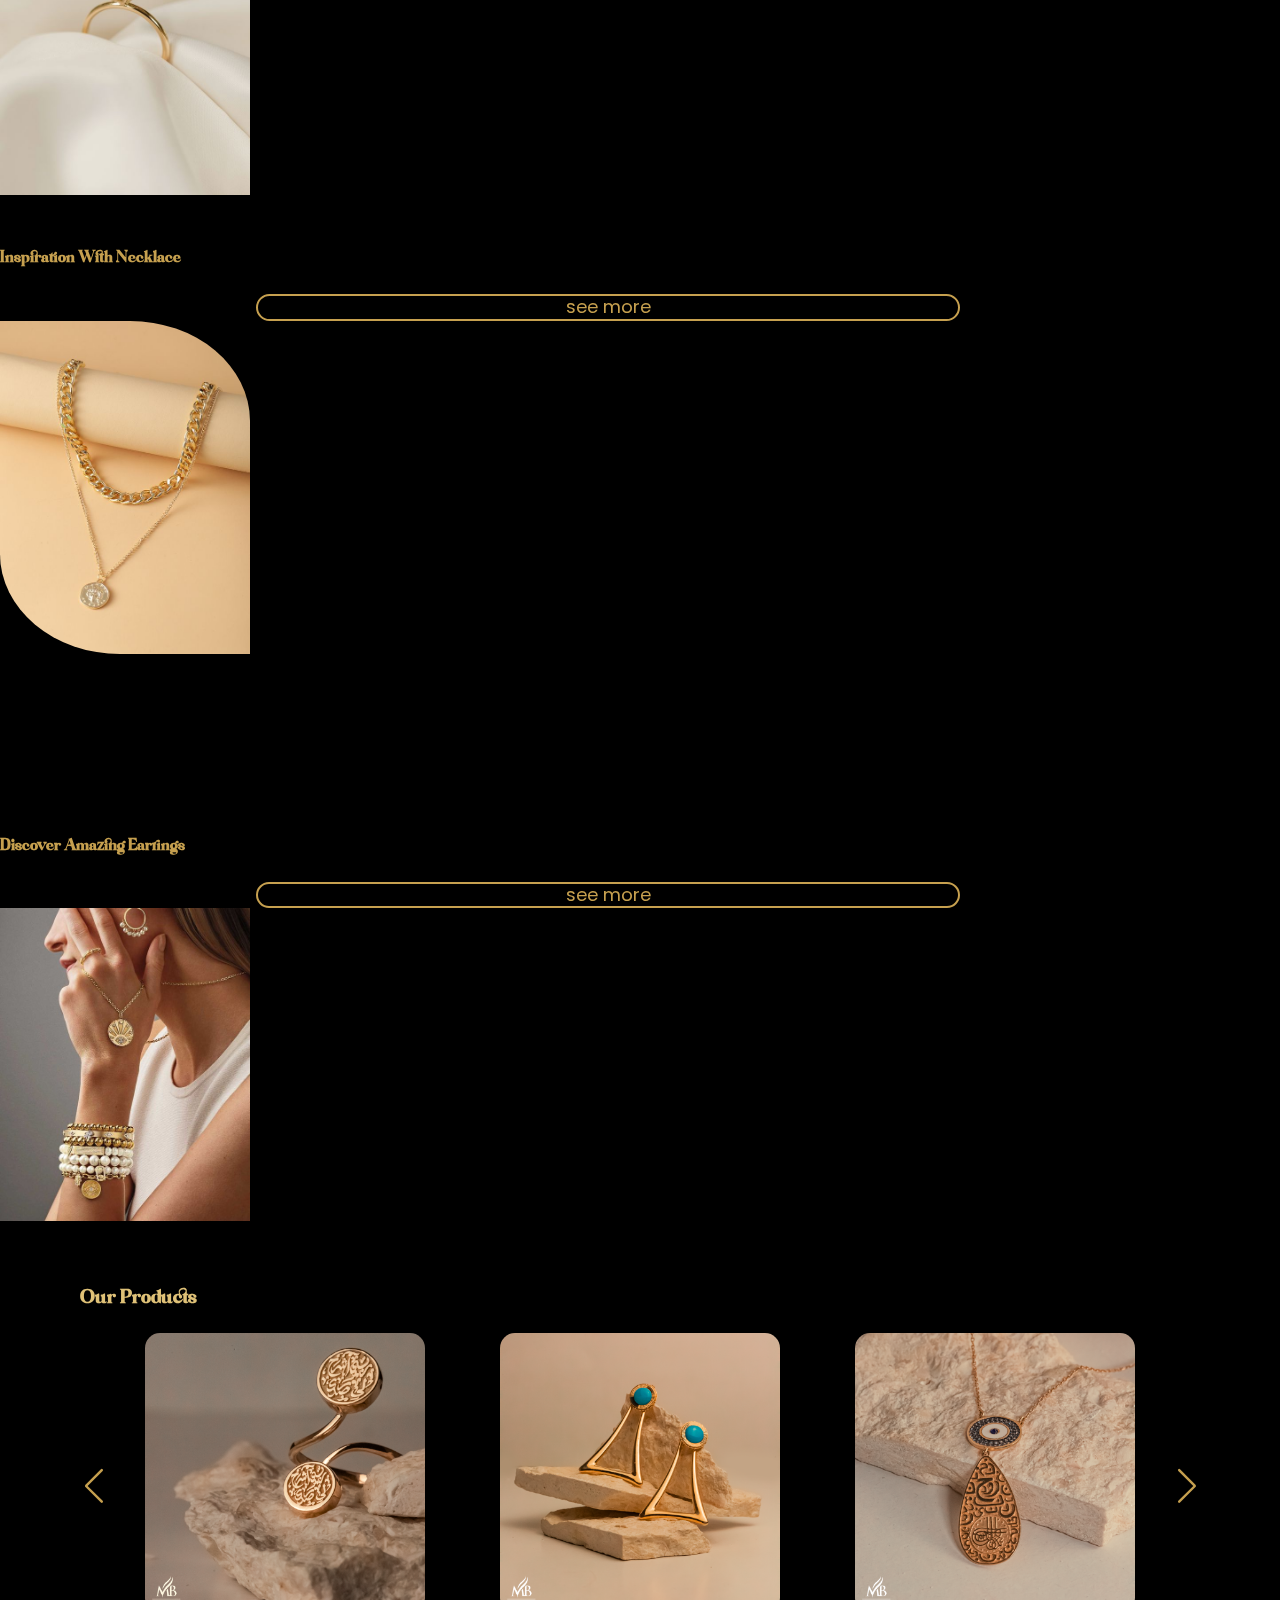
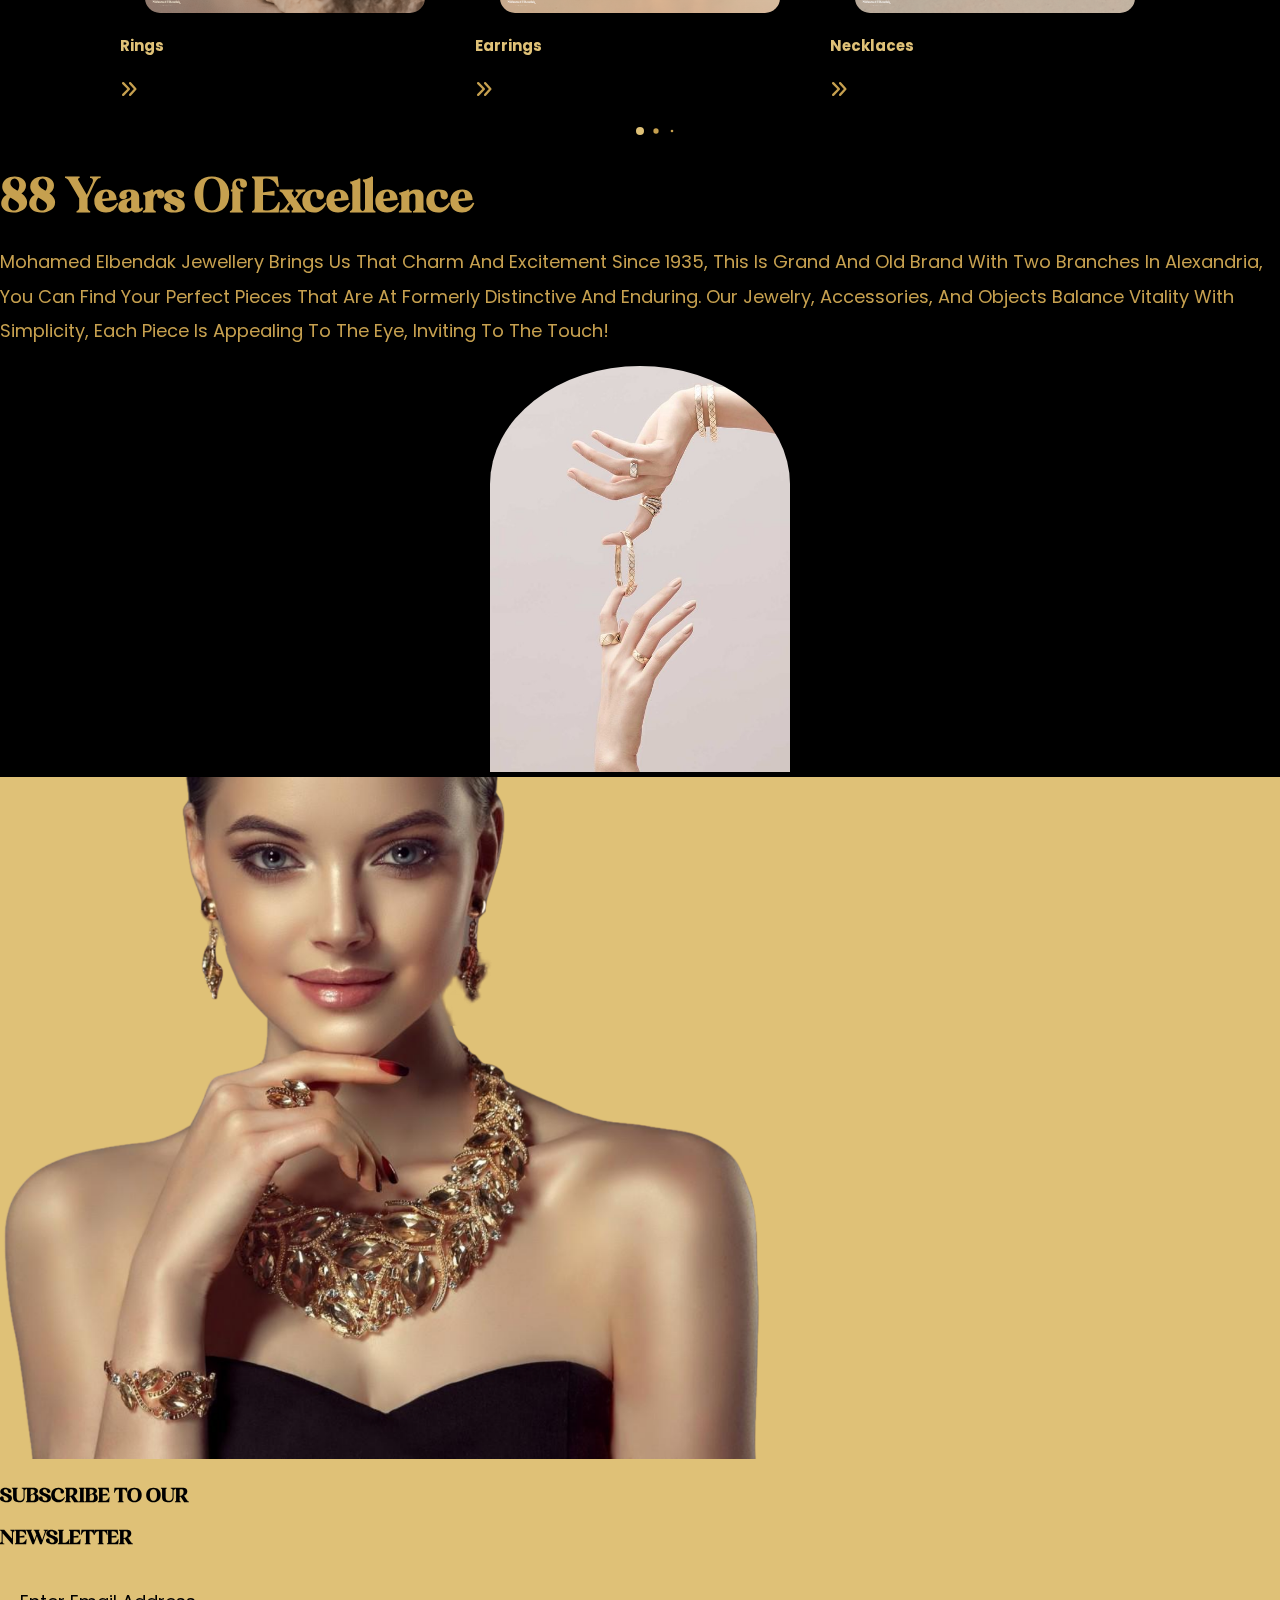
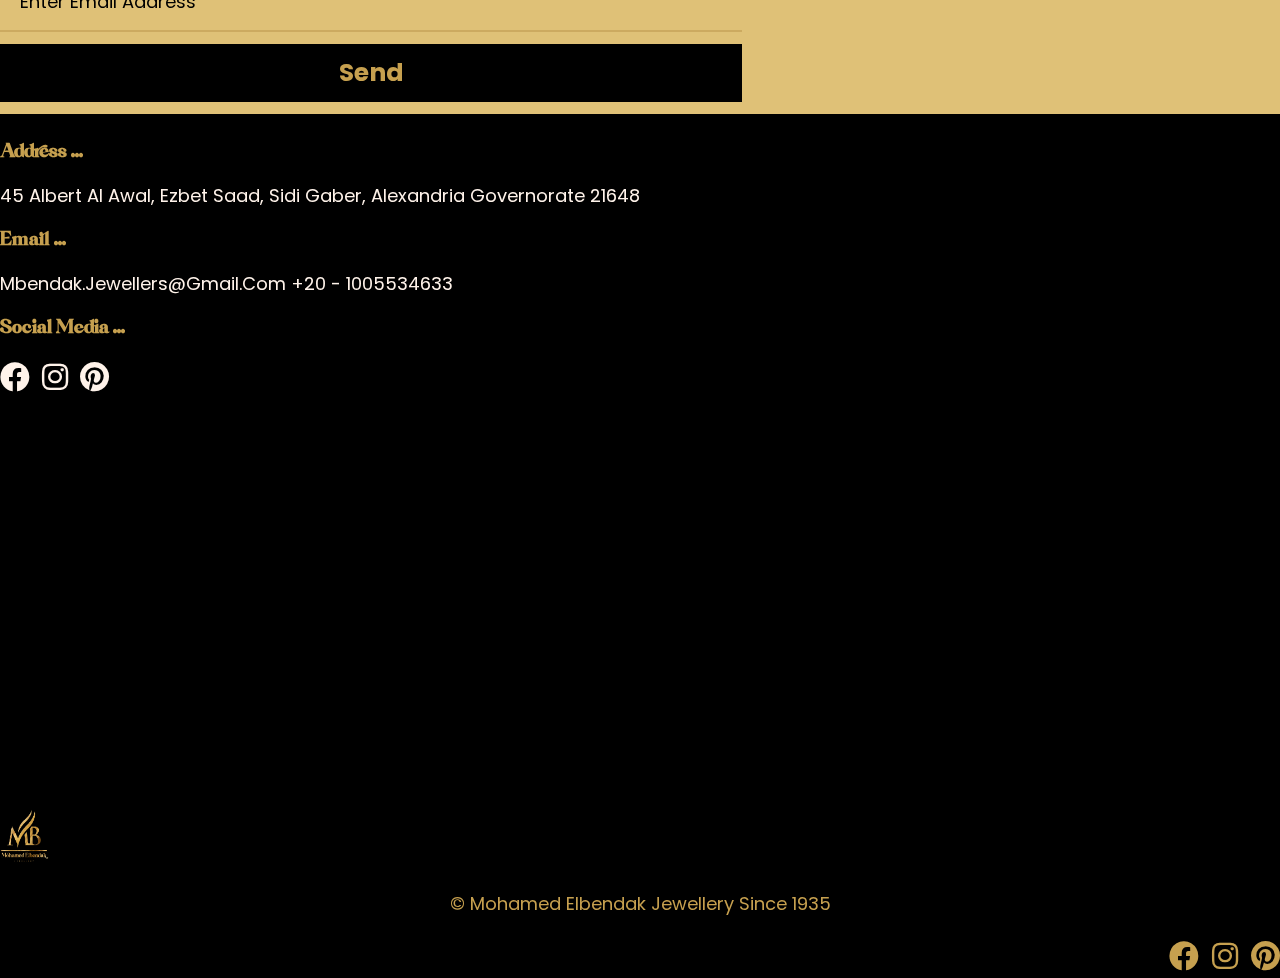
==== commit 51d6069a: "Update index.html" ====
--- a/index.html
+++ b/index.html
@@ -1,273 +1,291 @@
 <!DOCTYPE html>
 <html lang="en">
-
-<head>
-    <meta charset="UTF-8">
-    <meta http-equiv="X-UA-Compatible" content="IE=edge">
-    <meta name="viewport" content="width=device-width, initial-scale=1.0">
-    <link rel="icon" href="./assets/imgs/logo-gold.png">
-
-    <!-- links font awesome icon  -->
-    <link rel="stylesheet" href="./assets/fontawesome-free-6.2.1-web/css/all.min.css" />
-    <link rel="stylesheet" href="./assets/fontawesome-free-6.2.1-web/css/fontawesome.min.css" />
-    <link rel="stylesheet" href="./assets/fontawesome-free-6.2.1-web/js/all.min.js" />
-
-    <!-- fonts links  -->
-    <link rel="preconnect" href="https://fonts.googleapis.com">
-    <link rel="preconnect" href="https://fonts.gstatic.com" crossorigin>
-    <link href="https://fonts.googleapis.com/css2?family=Poppins&display=swap" rel="stylesheet">
-
-    <!-- swiper links  -->
-    <link rel="stylesheet" href="./assets/css/swiper-bundle.min.css">
-
-    <!-- link bootstrap  -->
-    <link href="https://cdn.jsdelivr.net/npm/bootstrap@5.3.0-alpha1/dist/css/bootstrap.min.css" rel="stylesheet"
-        integrity="sha384-GLhlTQ8iRABdZLl6O3oVMWSktQOp6b7In1Zl3/Jr59b6EGGoI1aFkw7cmDA6j6gD" crossorigin="anonymous">
-
-    <!-- css links  -->
-    <link rel="stylesheet" href="./assets/css/normalize.css">
-    <link rel="stylesheet" href="./assets/css/style.css">
-
-    <title>Mohamed Elbendak jewellery </title>
-
-</head>
-
-<body>
-    <!-- start nav bar  -->
-    <header>
-        <nav class="navbar navbar-expand-lg">
+    <head>
+        <meta charset="UTF-8">
+        <meta http-equiv="X-UA-Compatible" content="IE=edge">
+        <meta name="viewport" content="width=device-width, initial-scale=1.0">
+        <link rel="icon" href="./assets/imgs/logo-gold.png">
+
+        <!-- links font awesome icon  -->
+    <link
+      rel="stylesheet"
+      href="./assets/fontawesome-free-6.2.1-web/css/all.min.css"
+    />
+    <link
+      rel="stylesheet"
+      href="./assets/fontawesome-free-6.2.1-web/css/fontawesome.min.css"
+    />
+    <link
+      rel="stylesheet"
+      href="./assets/fontawesome-free-6.2.1-web/js/all.min.js"
+    />
+
+        <!-- fonts links  -->
+        <link rel="preconnect" href="https://fonts.googleapis.com">
+        <link rel="preconnect" href="https://fonts.gstatic.com" crossorigin>
+        <link
+            href="https://fonts.googleapis.com/css2?family=Poppins&display=swap"
+            rel="stylesheet">
+
+        <!-- swiper links  -->
+        <link rel="stylesheet" href="./assets/css/swiper-bundle.min.css">
+
+        <!-- link bootstrap  -->
+        <link
+            href="https://cdn.jsdelivr.net/npm/bootstrap@5.3.0-alpha1/dist/css/bootstrap.min.css"
+            rel="stylesheet"
+            integrity="sha384-GLhlTQ8iRABdZLl6O3oVMWSktQOp6b7In1Zl3/Jr59b6EGGoI1aFkw7cmDA6j6gD"
+            crossorigin="anonymous">
+
+        <!-- css links  -->
+        <link rel="stylesheet" href="./assets/css/normalize.css">
+        <link rel="stylesheet" href="./assets/css/style.css">
+
+        <title>Mohamed Elbendak jewellery </title>
+
+    </head>
+    <body>
+        <!-- start nav bar  -->
+        <header>
+            <nav class="navbar navbar-expand-lg">
+                <div class="container">
+                    <a class="navbar-brand custom-a-nav " href="#">
+                        <img src="./assets/imgs/logo-black.png" alt="Logo"
+                            width="50" height="45" class="d-inline-block ">
+                        <span class="brand-name">
+                            <!-- Mohamed Elbendak -->
+                        </span>
+                    </a>
+                    <button class="navbar-toggler" type="button"
+                        data-bs-toggle="collapse" data-bs-target="#navbarNav"
+                        aria-controls="navbarNav" aria-expanded="false"
+                        aria-label="Toggle navigation">
+                        <span class="navbar-toggler-icon"></span>
+                    </button>
+                    <div class="collapse navbar-collapse " id="navbarNav">
+                        <ul class="navbar-nav custom-ul-nav ">
+                            <li class="nav-item">
+                                <a class="nav-link" aria-current="page"
+                                    href="#">Home</a>
+                            </li>
+                            <li class="nav-item">
+                                <a class="nav-link" href="#collection">Collections</a>
+                            </li>
+                            <li class="nav-item">
+                                <a class="nav-link" href="#about">about</a>
+                            </li>
+                        </ul>
+                        <div class="center-gmail ms-auto">
+                            <i class="fa-solid fa-phone custom-phone-icon-nav"></i>
+                            <a href="tel:01005534633" class="custom-phone"> +20 - 1005534633</a>
+                        </div>
+                    </div>
+
+                </div>
+            </nav>
+        </header>
+        <!-- end nav bar  -->
+
+        <!-- start cover section  -->
+        <div class="cover-sec">
             <div class="container">
-                <a class="navbar-brand custom-a-nav " href="#">
-                    <img src="./assets/imgs/logo-black.png" alt="Logo" width="50" height="45" class="d-inline-block ">
-                    <span class="brand-name">
-                        <!-- Mohamed Elbendak -->
-                    </span>
-                </a>
-                <button class="navbar-toggler" type="button" data-bs-toggle="collapse" data-bs-target="#navbarNav"
-                    aria-controls="navbarNav" aria-expanded="false" aria-label="Toggle navigation">
-                    <span class="navbar-toggler-icon"></span>
-                </button>
-                <div class="collapse navbar-collapse " id="navbarNav">
-                    <ul class="navbar-nav custom-ul-nav ">
-                        <li class="nav-item">
-                            <a class="nav-link" aria-current="page" href="#">Home</a>
-                        </li>
-                        <li class="nav-item">
-                            <a class="nav-link" href="#collection">Collections</a>
-                        </li>
-                        <li class="nav-item">
-                            <a class="nav-link" href="#about">about</a>
-                        </li>
-                    </ul>
-                    <div class="center-gmail ms-auto">
-                        <i class="fa-solid fa-phone custom-phone-icon-nav"></i>
-                        <a href="tel:01005534633" class="custom-phone"> +20 - 1005534633</a>
-                    </div>
-                </div>
-
-            </div>
-        </nav>
-    </header>
-    <!-- end nav bar  -->
-
-    <!-- start cover section  -->
-    <div class="cover-sec">
-        <div class="container">
-            <div class="row">
-                <div class="cover-left col-lg-8 col-md-8 col-sm-12">
-                    <h1 class="cover-cote ">
-                        desire meets
-                    </h1>
-                    <h2 class="cover-cote ">
-                        new style
-                    </h2>
-                    <p class=" pt-5 cover-text">
-                        For who that aspect of jewelry really interests them
-                        but they ’re sure feel luxury when the sun shines
-                    </p>
-                </div>
-                <div class="cover-right col-lg-4 col-md-4 col-sm-12">
-                    <img src="./assets/imgs/jewellry-nick.png" alt="cover
+                <div class="row">
+                    <div class="cover-left col-lg-8 col-md-8 col-sm-12">
+                        <h1 class="cover-cote ">
+                            desire meets
+                        </h1>
+                        <h2 class="cover-cote ">
+                            new style
+                        </h2>
+                        <p class=" pt-5 cover-text">
+                            For who that aspect of jewelry really interests them
+                            but they ’re sure feel luxury when the sun shines
+                        </p>
+                    </div>
+                    <div class="cover-right col-lg-4 col-md-4 col-sm-12">
+                        <img src="./assets/imgs/jewellry-nick.png" alt="cover
                             img not found" width="200" height="240">
-                </div>
-
-            </div>
-        </div>
-        <img src="./assets/imgs/jewellery-hands.jpg" alt="jwellery image not
+                    </div>
+
+                </div>
+            </div>
+            <img src="./assets/imgs/jewellery-hands.jpg" alt="jwellery image not
                 found " class="upper-img">
-    </div>
-    <!-- end cover -->
-
-    <!-- start count section  -->
-    <div class="count-sec">
-        <div class="container">
-            <div class="row">
-                <div class="left-count col-lg-2 col-md-2 text-end">
-                    <img src="./assets/imgs/gold-jwel.png" alt="photo not found" width="110">
-                </div>
-                <div class="middle-count col-lg-6 ">
-                    <div class="nums col-md-12 row ">
-                        <div class=" col-lg-4 col-md-4">
-                            <h4 class="num" data-goal="2"> 0 </h4>
-                            <span> All Over Egypt </span>
-                        </div>
-
-                        <div class=" col-lg-4 col-md-4">
-                            <h4 class="num" data-goal="580"> 0 </h4>
-                            <span> Products Available </span>
-                        </div>
-                        <div class=" col-lg-4 col-md-4">
-                            <h4 class="num" data-goal="350"> 0 </h4>
-                            <span>products reviews </span>
-                        </div>
-                    </div>
-                </div>
-
-            </div>
-        </div>
-    </div>
-    <!-- end count sec  -->
-
-    <!-- start section Collections  -->
-    <div class="collection-sec mt-5" id="collection">
-        <div class="container">
-            <h4 class="collection-header-txt text-center pt-2"> Discover
-                jewellery </h4>
-            <h5 class="collection-header-txt text-center pt-1">collection</h5>
-            <div class="row">
-                <div class="collection-left col-lg-6 col-md-12 col-sm-12">
-                    <div class="wramper">
-                        <div class="row align-items-center">
-                            <div class="collection-left-txt col-lg-6 col-md-6 col-sm-12">
-                                <h6 class="pb-2 text-center"> rings for joyful connection </h6>
-                                <a href="./assets/pages/gallery.html" class="collection-link">
-                                    <button type="button" class="btn btn-outline-warning"> see more </button>
-                                </a>
-
-                            </div>
-                            <div class=" collection-right-img col-lg-6 col-md-6 col-sm-12">
-                                <img src="./assets/imgs/ring1.jpg" alt="" class="radius-ring">
-                            </div>
-                        </div>
-                    </div>
-                </div>
-
-                <div class="collection-right col-lg-6 col-md-12 col-sm-12">
-                    <div>
-                        <div class="collection-custom-right">
-                            <div class="row ">
-                                <div
-                                    class="collection-left-txt col-lg-6 col-md-6 col-sm-12 text-center flex-column d-flex">
-                                    <h6 class="pb-3"> inspiration with necklace </h6>
+        </div>
+        <!-- end cover -->
+
+        <!-- start count section  -->
+        <div class="count-sec">
+            <div class="container">
+                <div class="row">
+                    <div class="left-count col-lg-2 col-md-2 text-end">
+                        <img
+                            src="./assets/imgs/gold-jwel.png"
+                            alt="photo not found" width="110">
+                    </div>
+                    <div class="middle-count col-lg-6 ">
+                        <div class="nums col-md-12 row ">
+                            <div class=" col-lg-4 col-md-4">
+                                <h4 class="num" data-goal="2"> 0 </h4>
+                                <span> All Over Egypt </span>
+                            </div>
+
+                            <div class=" col-lg-4 col-md-4">
+                                <h4 class="num" data-goal="2270"> 0 </h4>
+                                <span> Products Available </span>
+                            </div>
+                            <div class=" col-lg-4 col-md-4">
+                                <h4 class="num" data-goal="1569"> 0 </h4>
+                                <span>products reviews </span>
+                            </div>
+                        </div>
+                    </div>
+
+                </div>
+            </div>
+        </div>
+        <!-- end count sec  -->
+
+        <!-- start section Collections  -->
+        <div class="collection-sec mt-5" id="collection">
+            <div class="container">
+                <h4 class="collection-header-txt text-center pt-2"> Discover
+                    jewellery </h4>
+                <h5 class="collection-header-txt text-center pt-1">collection</h5>
+                <div class="row">
+                    <div class="collection-left col-lg-6 col-md-12 col-sm-12">
+                        <div class="wramper">
+                            <div class="row align-items-center">
+                                <div class="collection-left-txt col-lg-6 col-md-6 col-sm-12">
+                                    <h6 class="pb-2 text-center"> rings for joyful connection  </h6>
                                     <a href="./assets/pages/gallery.html" class="collection-link">
-                                        <button type="button" class="btn btn-outline-warning">see more </button>
+                                        <button type="button" class="btn btn-outline-warning"> see more </button>
                                     </a>
-
+                                   
                                 </div>
-                                <div class="collection-right-img col-lg-6 col-md-6 col-sm-12">
-                                    <img src="./assets/imgs/chain1.jpg" class="radius-chain" alt="">
+                                <div class=" collection-right-img col-lg-6 col-md-6 col-sm-12">
+                                    <img src="./assets/imgs/ring1.jpg" alt="" class="radius-ring">
                                 </div>
-
-                            </div>
-                        </div>
-                        <div class=" collection-custom-left">
-                            <div class="row ">
-                                <div
-                                    class="collection-left-txt col-lg-6 col-md-6 col-sm-12 text-center flex-column d-flex">
-                                    <h6 class="pb-3"> discover amazing earrings </h6>
-                                    <a href="./assets/pages/gallery.html" class="collection-link">
-                                        <button type="button" class="btn btn-outline-warning">see more </button>
-                                    </a>
-
+                            </div>
+                        </div>
+                    </div>
+
+                    <div class="collection-right col-lg-6 col-md-12 col-sm-12">
+                        <div>
+                            <div class="collection-custom-right">
+                                <div class="row ">
+                                    <div class="collection-left-txt col-lg-6 col-md-6 col-sm-12 text-center flex-column d-flex">
+                                        <h6 class="pb-3"> inspiration with necklace </h6>
+                                        <a href="./assets/pages/gallery.html"  class="collection-link">
+                                            <button type="button" class="btn btn-outline-warning">see more </button>
+                                        </a>
+                                        
+                                    </div>
+                                    <div class="collection-right-img col-lg-6 col-md-6 col-sm-12">
+                                        <img src="./assets/imgs/chain1.jpg" class="radius-chain"
+                                            alt="">
+                                    </div>
+                                    
                                 </div>
-                                <div class="collection-right-img col-lg-6 col-md-6 col-sm-12">
-                                    <img src="./assets/imgs/perselt.jpg" alt="">
+                            </div>
+                            <div class=" collection-custom-left">
+                                <div class="row ">
+                                    <div class="collection-left-txt col-lg-6 col-md-6 col-sm-12 text-center flex-column d-flex">
+                                        <h6 class="pb-3"> discover amazing earrings  </h6>
+                                        <a href="./assets/pages/gallery.html"  class="collection-link">
+                                            <button type="button" class="btn btn-outline-warning">see more </button>
+                                        </a>
+                                        
+                                    </div>
+                                    <div class="collection-right-img col-lg-6 col-md-6 col-sm-12">
+                                        <img src="./assets/imgs/perselt.jpg"
+                                            alt="">
+                                    </div>
+                                    
                                 </div>
-
-                            </div>
-                        </div>
-                    </div>
-
-                </div>
-            </div>
-        </div>
-    </div>
-    <!-- end collection section  -->
-
-    <!-- start gallery section  -->
-    <div class="container-fluid gallery">
-        <div class="gallery-sec slide-container swiper mt-5">
+                            </div>
+                        </div>
+
+                    </div>
+                </div>
+            </div>
+        </div>
+        <!-- end collection section  -->
+
+        <!-- start gallery section  -->
+        <div class="container-fluid gallery">
+            <div class="gallery-sec slide-container swiper mt-5">
             <h5 class="gallery-header"> our products </h5>
-
+           
             <div class="slide-content pt-5">
                 <div class="card-swiper swiper-wrapper">
                     <div class="card swiper-slide">
                         <div class="card-content">
-                            <img src="./assets/imgs/iteams/bendakimgs/bendak-img4.png" alt="photo not found">
-
+                        <img src="./assets/imgs/iteams/bendakimgs/bendak-img4.png" alt="photo not found">
+                        
                         </div>
                         <div class="button-more pb-3 row pt-4">
                             <h5 class="name col-7"> rings </h5>
                             <a href="./assets/pages/gallery.html" class="col-5 gallery-btn">
                                 <i class="fa-solid fa-angles-right"></i>
                             </a>
-
+                            
                         </div>
                     </div>
 
                     <div class="card swiper-slide">
                         <div class="card-content">
-                            <img src="./assets/imgs/iteams/bendakimgs/bendak-img3.png" alt="photo not found">
-
+                        <img src="./assets/imgs/iteams/bendakimgs/bendak-img3.png" alt="photo not found">
+                        
                         </div>
                         <div class="button-more pb-3 row pt-4">
                             <h5 class="name col-7"> Earrings </h5>
                             <a href="./assets/pages/gallery.html" class="col-5 gallery-btn">
                                 <i class="fa-solid fa-angles-right"></i>
                             </a>
-
+                            
                         </div>
                     </div>
 
                     <div class="card swiper-slide">
                         <div class="card-content">
-                            <img src="./assets/imgs/iteams/bendakimgs/bendak-img7.png" alt="photo not found">
-
+                        <img src="./assets/imgs/iteams/bendakimgs/bendak-img7.png" alt="photo not found" >
+                        
                         </div>
                         <div class="button-more pb-3 row pt-4">
                             <h5 class="name col-7"> Necklaces </h5>
                             <a href="./assets/pages/gallery.html" class="col-5 gallery-btn">
                                 <i class="fa-solid fa-angles-right"></i>
                             </a>
-
+                           
                         </div>
                     </div>
 
                     <div class="card swiper-slide">
                         <div class="card-content">
-                            <img src="./assets/imgs/iteams/bendakimgs/bendak-img13.png" alt="photo not found">
-
+                        <img src="./assets/imgs/iteams/bendakimgs/bendak-img13.png" alt="photo not found">
+                        
                         </div>
                         <div class="button-more pb-3 row pt-4">
                             <h5 class="name col-7"> Bracelets </h5>
                             <a href="./assets/pages/gallery.html" class="col-5 gallery-btn">
                                 <i class="fa-solid fa-angles-right"></i>
                             </a>
-
+                           
                         </div>
                     </div>
 
                     <div class="card swiper-slide">
                         <div class="card-content">
-                            <img src="./assets/imgs/ankeltes.png" alt="photo not found">
-
+                        <img src="./assets/imgs/ankeltes.png" alt="photo not found">
+                        
                         </div>
                         <div class="button-more pb-3 row pt-4">
                             <h5 class="name col-7"> Anklets </h5>
                             <a href="./assets/pages/gallery.html" class="col-5 gallery-btn">
                                 <i class="fa-solid fa-angles-right"></i>
                             </a>
-
+                           
                         </div>
                     </div>
                 </div>
@@ -276,139 +294,149 @@
             <div class="swiper-button-next swiper-navBtn"></div>
             <div class="swiper-button-prev swiper-navBtn"></div>
             <div class="swiper-pagination"></div>
-
-        </div>
-    </div>
-    <!-- end gallery  -->
-
-    <!-- start about section  -->
-    <div class="about-sec mt-5">
-        <div class="container">
-            <div class="row" id="about">
-                <div class="about-left col-lg-6 col-md-6 col-sm-12 mt-4">
-                    <h1 class="about-cote ">
-                        88 years of Excellence
-                    </h1>
-                    <p class=" pt-3 about-text">
-                        Mohamed Elbendak jewellery brings us that charm and excitement since 1935, this is grand and old
-                        brand with two branches in Alexandria, you can find your perfect pieces that are at formerly
-                        distinctive and enduring.
-                        Our jewelry, accessories, and objects balance vitality with simplicity, each piece is appealing
-                        to the eye, inviting to the touch!
-                    </p>
-                </div>
-                <div class="about-right col-lg-6 col-md-6 col-sm-12 row">
-                    <div class="back-img-about ">
-                        <img src="./assets/imgs/hand-img.jpg" alt="about img not found" class="back-about-img">
-                    </div>
-                </div>
-
-            </div>
-        </div>
-    </div>
-    <!-- end about -->
+      
+        </div>
+        </div>
+        <!-- end gallery  -->
+
+        <!-- start about section  -->
+        <div class="about-sec mt-5">
+            <div class="container">
+                <div class="row" id="about">
+                    <div class="about-left col-lg-6 col-md-6 col-sm-12 mt-4">
+                        <h1 class="about-cote ">
+                           88 years of Excellence
+                        </h1>
+                        <p class=" pt-3 about-text">
+                            Mohamed Elbendak jewellery brings us that charm and excitement since 1935, this is grand and old brand with two branches in Alexandria, you can find your perfect pieces that are at formerly distinctive and enduring.
+                             Our jewelry, accessories, and objects balance vitality with simplicity, each piece is appealing to the eye, inviting to the touch!
+                        </p>
+                    </div>
+                    <div class="about-right col-lg-6 col-md-6 col-sm-12 row">
+                        <div class="back-img-about ">
+                            <img src="./assets/imgs/hand-img.jpg" alt="about img not found" class="back-about-img">
+                        </div>
+                    </div>
+
+                </div>
+            </div>
+        </div>
+        <!-- end about -->
     <!-- start subscribe section  -->
     <div class="container-fluid subscribe mt-5">
-        <div class="row align-items-center justify-content-evenly">
-            <div class="col-lg-6 col-md-4 col-sm-12 text-center">
-                <img src="./assets/imgs/subscribe.png" alt="subscribe-form img" width="60%" height="auto"
-                    class="subscribe-img" />
-            </div>
-            <div class="col-lg-6 col-md-8 col-sm-12 text-center mt-3">
-                <h5 class="fw-bolder blackColor pb-3 ">SUBSCRIBE TO OUR</h5>
-                <h5 class="fw-bolder blackColor">NEWSLETTER</h5>
-                <form action="" id="subform">
-                    <input class="newsletter-input" id="submail" type="email" placeholder="Enter Email Address"
-                        required />
-                    <br />
-                    <button class="newsletter-btn" id="sub-submit" type="submit">
-                        Send
-                    </button>
-                </form>
-            </div>
-        </div>
-    </div>
-    <!-- end subscribe section  -->
+      <div class="row align-items-center justify-content-evenly">
+        <div class="col-lg-6 col-md-4 col-sm-12 text-center">
+          <img
+            src="./assets/imgs/subscribe.png"
+            alt="subscribe-form img"
+            width="60%"
+            height="auto"
+            class="subscribe-img"
+          />
+        </div>
+        <div class="col-lg-6 col-md-8 col-sm-12 text-center mt-3">
+          <h5 class="fw-bolder blackColor pb-3 ">SUBSCRIBE TO OUR</h5>
+          <h5 class="fw-bolder blackColor">NEWSLETTER</h5>
+          <form action="" id="subform">
+            <input
+              type="text"
+              class="newsletter-input"
+              id="submail"
+              type="email"
+              placeholder="Enter Email Address"
+              required
+            />
+            <br />
+            <button class="newsletter-btn" id="sub-submit" type="submit">
+              Send
+            </button>
+          </form>
+        </div>
+      </div>
+    </div>  
+       <!-- end subscribe section  -->
     <!-- start map section  -->
-    <div class="slider-five-map mt-5">
-        <div class="container">
+        <div class="slider-five-map mt-5">
+            <div class="container">
             <div class="row">
                 <div class="map-right col-lg-6 col-md-6 col-sm-12 row">
-                    <div class="top-map col-12">
-                        <h5> Address ... </h5>
-                        <p> 45 Albert Al Awal, Ezbet Saad, Sidi Gaber, Alexandria Governorate 21648 </p>
-                    </div>
-                    <div class="middle-map col-12">
-                        <h5> Email ... </h5>
-                        <a href="mailto:mbendak.jewellers@gmail.com" class="email">mbendak.jewellers@gmail.com</a>
-                        <a href="tel:01005534633" class="pt-1 d-block"> +20 - 1005534633</a>
-                    </div>
-                    <div class="buttom-map col-12">
-                        <h5> social media ... </h5>
-                        <a href="https://www.facebook.com/Mohamedelbendakjewellery" target="_blank">
-                            <i class="fa-brands fa-facebook"></i>
-                        </a>
-                        <a href="https://www.instagram.com/mohamedelbendakjewellery/" target="_blank">
-                            <i class="fa-brands fa-instagram"></i>
-                        </a>
-                        <a href="https://www.pinterest.com/mohamedelbendakjewellers/" target="_blank">
-                            <i class="fa-brands fa-pinterest"></i>
-                        </a>
-                    </div>
-
-                </div>
-                <div class="map-left col-lg-6 col-md-6 col-sm-12">
-                    <iframe
-                        src="https://www.google.com/maps/embed?pb=!1m18!1m12!1m3!1d3412.2141818424275!2d29.937307715071523!3d31.214794981471766!2m3!1f0!2f0!3f0!3m2!1i1024!2i768!4f13.1!3m3!1m2!1s0x14f5c593c7740841%3A0x1235ae0f9032f9f7!2zTW9oYW1lZCBFbGJlbmRhayBqZXdlbGxlcnkgLSDZhdis2YjZh9ix2KfYqiDZhdit2YXYryDYp9mE2KjZhtiv2KfZgg!5e0!3m2!1sen!2seg!4v1675331325517!5m2!1sen!2seg"
-                        width="600" height="450" style="border:0;" allowfullscreen="" loading="lazy"
-                        referrerpolicy="no-referrer-when-downgrade"></iframe>
-                </div>
-            </div>
-        </div>
-    </div>
-    <a id="upbtn"> <i class="fa-solid fa-chevron-up iconup"></i></a>
-    <!-- end map section  -->
-    <!-- start footer  -->
-    <footer class="mt-5">
-        <div class="container">
-            <div class="row footer-row">
-                <div class="left-footer col-lg-4 col-md-4 col-sm-12">
-                    <a href="#home">
-                        <img src="./assets/imgs/logo-black.png" alt="logo not found" width="50" height="55" />
-                    </a>
-                </div>
-                <div class="middele-footer col-lg-4 col-md-4 col-sm-12 mt-2">
-                    &#169; Mohamed Elbendak jewellery since 1935
-                </div>
-                <div class="right-footer col-lg-4 col-md-4 col-sm-12 mt-1">
+                <div class="top-map col-12">
+                    <h5> Address ... </h5>
+                    <p> 45 Albert Al Awal, Ezbet Saad, Sidi Gaber, Alexandria Governorate 21648 </p>
+                </div>
+                <div class="middle-map col-12">
+                    <h5> Email ... </h5>
+                    <a href="mailto:mbendak.jewellers@gmail.com" class="email">mbendak.jewellers@gmail.com</a>
+                    <a href="tel:01005534633" class="pt-1 d-block"> +20 - 1005534633</a>
+                </div>
+                <div class="buttom-map col-12">
+                    <h5> social media ... </h5>
                     <a href="https://www.facebook.com/Mohamedelbendakjewellery" target="_blank">
-                        <i class="fa-brands fa-facebook"></i>
+                    <i class="fa-brands fa-facebook"></i>
                     </a>
                     <a href="https://www.instagram.com/mohamedelbendakjewellery/" target="_blank">
-                        <i class="fa-brands fa-instagram"></i>
+                    <i class="fa-brands fa-instagram"></i>
                     </a>
-                    <a href="https://www.pinterest.com/mohamedelbendakjewellers/" target="_blank">
+                    <a
+                        href="https://www.pinterest.com/mohamedelbendakjewellers/" target="_blank">
                         <i class="fa-brands fa-pinterest"></i>
-                    </a>
-                </div>
-            </div>
-        </div>
-    </footer>
-    <!-- end footer  -->
-    <!-- link bootstrap  -->
-    <script src="https://cdn.jsdelivr.net/npm/bootstrap@5.3.0-alpha1/dist/js/bootstrap.bundle.min.js"
-        integrity="sha384-w76AqPfDkMBDXo30jS1Sgez6pr3x5MlQ1ZAGC+nuZB+EYdgRZgiwxhTBTkF7CXvN"
-        crossorigin="anonymous"></script>
-
-    <!-- swiper java script link  -->
-    <script src="./assets/js/swiper-bundle.min.js"></script>
-    <!-- main java script links  -->
-    <script src="./assets/js/main.js"></script>
-    <script src="./assets/js/upbtn.js"></script>
-    <!-- MAIL js file  -->
-    <script src="https://smtpjs.com/v3/smtp.js"></script>
-    <script src="./assets/js/submail.js"></script>
-
-</body>
-
-</html>+                     </a>
+                </div>
+
+                </div>
+                <div class="map-left col-lg-6 col-md-6 col-sm-12">
+                <iframe src="https://www.google.com/maps/embed?pb=!1m18!1m12!1m3!1d3412.2141818424275!2d29.937307715071523!3d31.214794981471766!2m3!1f0!2f0!3f0!3m2!1i1024!2i768!4f13.1!3m3!1m2!1s0x14f5c593c7740841%3A0x1235ae0f9032f9f7!2zTW9oYW1lZCBFbGJlbmRhayBqZXdlbGxlcnkgLSDZhdis2YjZh9ix2KfYqiDZhdit2YXYryDYp9mE2KjZhtiv2KfZgg!5e0!3m2!1sen!2seg!4v1675331325517!5m2!1sen!2seg" width="600" height="450" style="border:0;" allowfullscreen="" loading="lazy" referrerpolicy="no-referrer-when-downgrade"></iframe>
+                </div>
+            </div>
+            </div>
+        </div>
+        <a id="upbtn"> <i class="fa-solid fa-chevron-up iconup"></i></a>
+        <!-- end map section  -->
+        <!-- start footer  -->
+        <footer class="mt-5">
+      <div class="container">
+        <div class="row footer-row">
+          <div class="left-footer col-lg-4 col-md-4 col-sm-12">
+            <a href="#home">
+              <img
+                src="./assets/imgs/logo-black.png"
+                alt="logo not found"
+                width="50"
+                height="55"
+                />
+            </a>
+          </div>
+          <div class="middele-footer col-lg-4 col-md-4 col-sm-12 mt-2">
+            &#169; Mohamed Elbendak jewellery since 1935 
+          </div>
+          <div class="right-footer col-lg-4 col-md-4 col-sm-12 mt-1">
+            <a href="https://www.facebook.com/Mohamedelbendakjewellery" target="_blank">
+              <i class="fa-brands fa-facebook"></i>
+            </a>
+            <a
+              href="https://www.instagram.com/mohamedelbendakjewellery/" target="_blank">
+              <i class="fa-brands fa-instagram"></i>
+            </a>
+            <a
+              href="https://www.pinterest.com/mohamedelbendakjewellers/" target="_blank">
+              <i class="fa-brands fa-pinterest"></i>
+            </a>
+          </div>
+        </div>
+      </div>
+        </footer>
+        <!-- end footer  -->
+        <!-- link bootstrap  -->
+        <script
+            src="https://cdn.jsdelivr.net/npm/bootstrap@5.3.0-alpha1/dist/js/bootstrap.bundle.min.js"
+            integrity="sha384-w76AqPfDkMBDXo30jS1Sgez6pr3x5MlQ1ZAGC+nuZB+EYdgRZgiwxhTBTkF7CXvN"
+            crossorigin="anonymous"></script>
+
+            <!-- swiper java script link  -->
+        <script src="./assets/js/swiper-bundle.min.js"></script>
+        <!-- main java script links  -->
+        <script src="./assets/js/main.js"></script>
+        <script src="./assets/js/upbtn.js"></script>
+         
+    </body>
+</html>
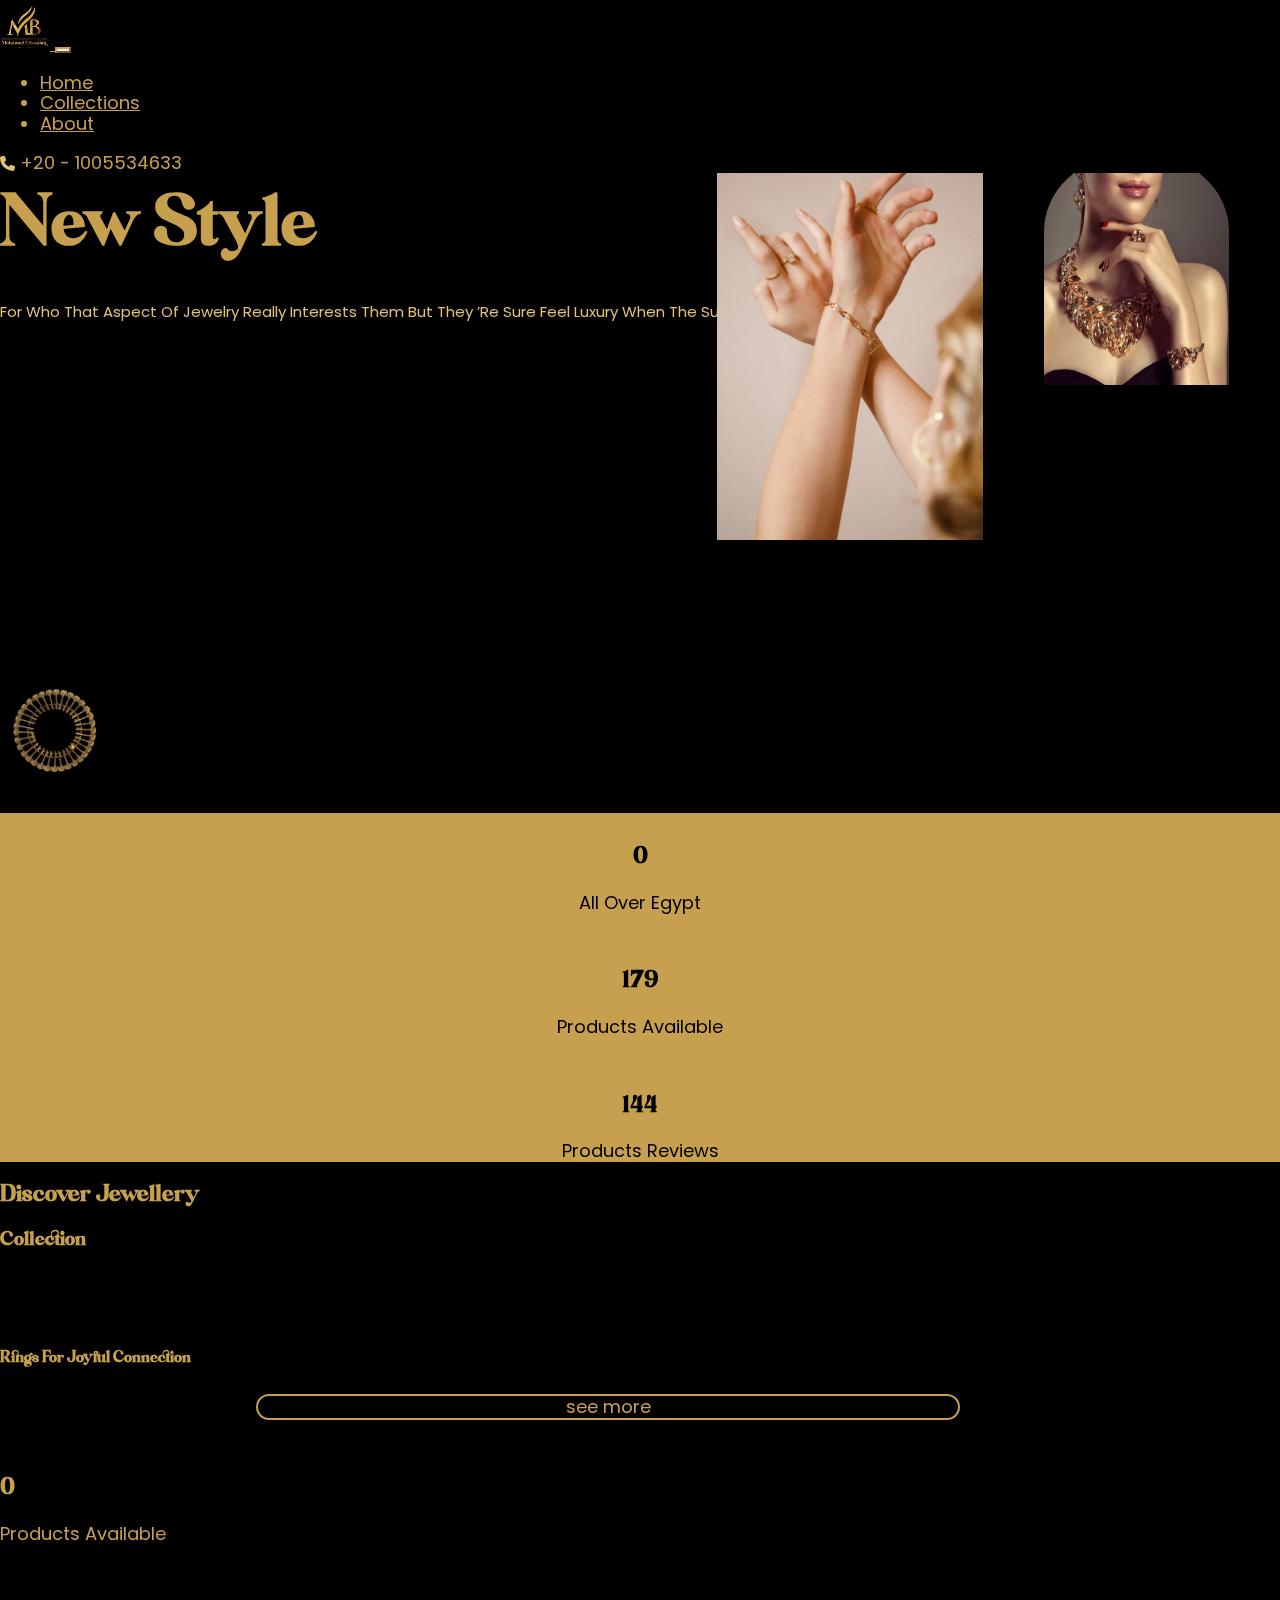
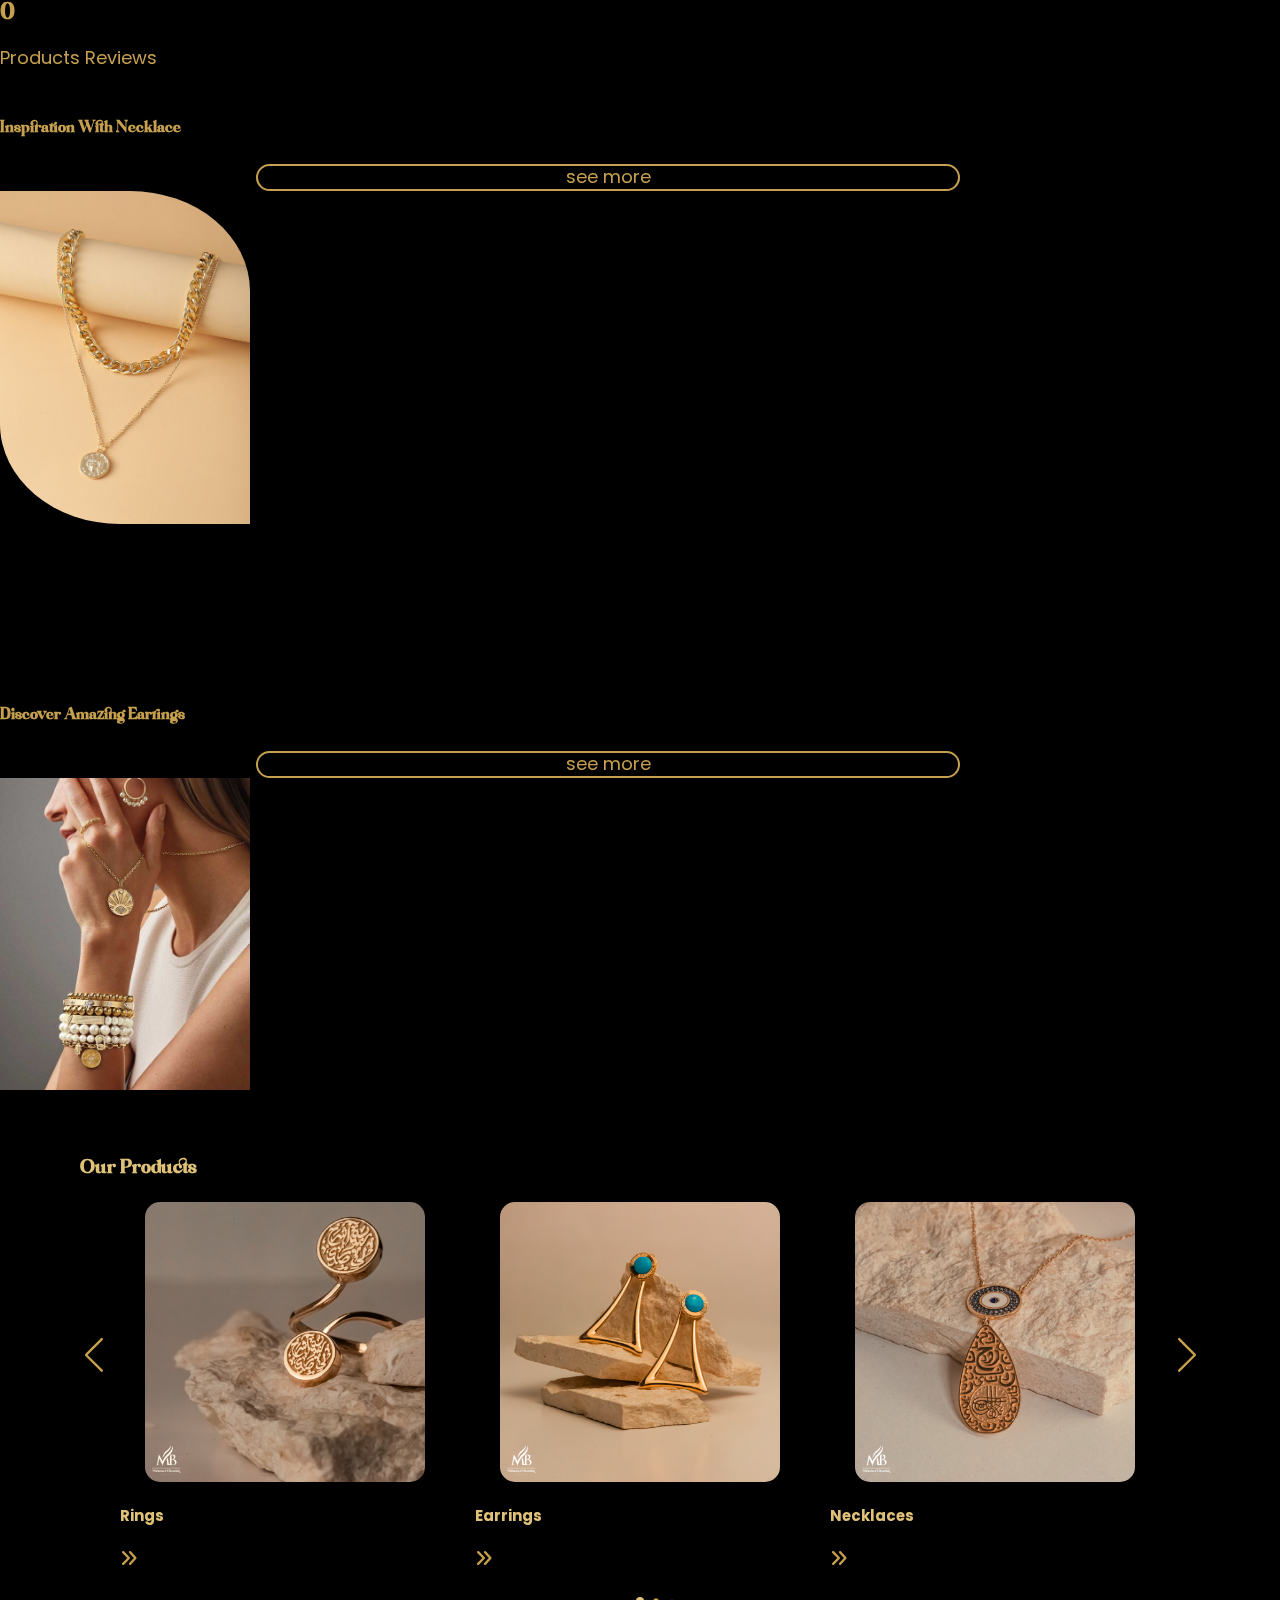
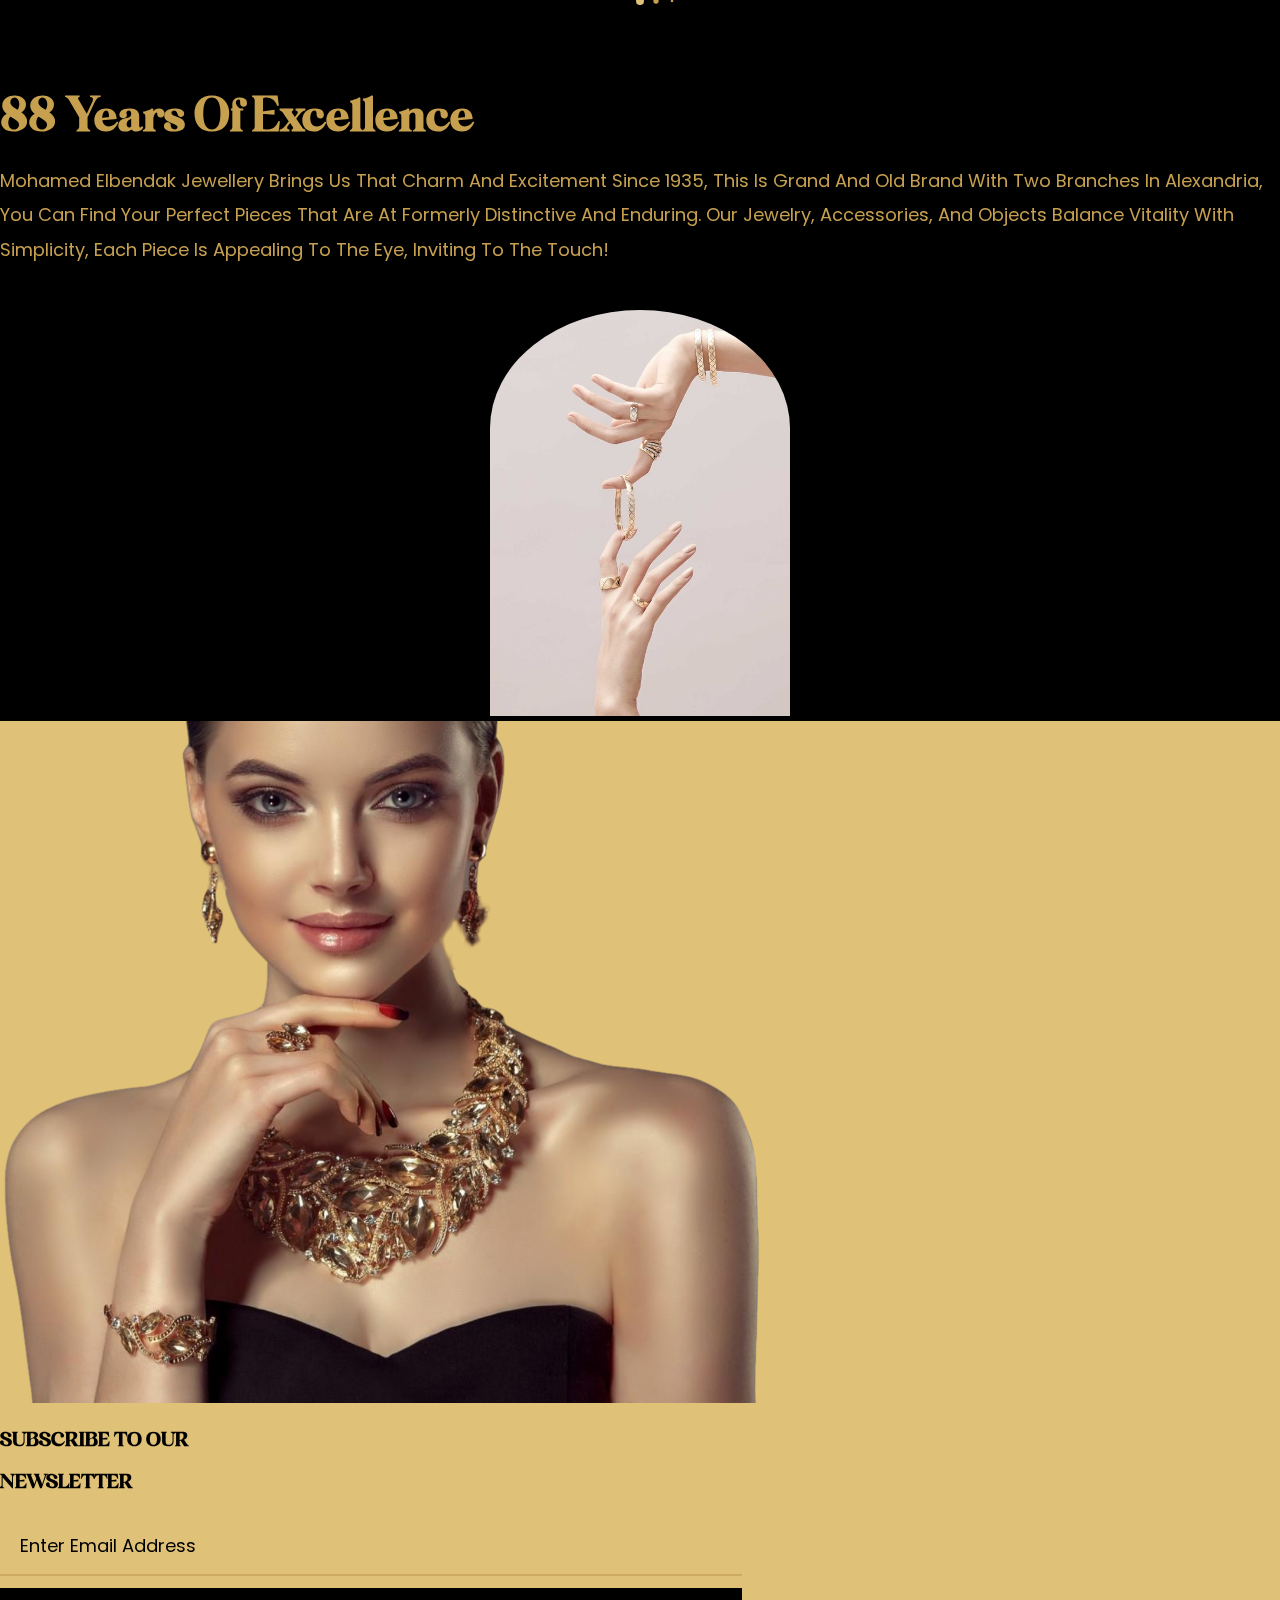
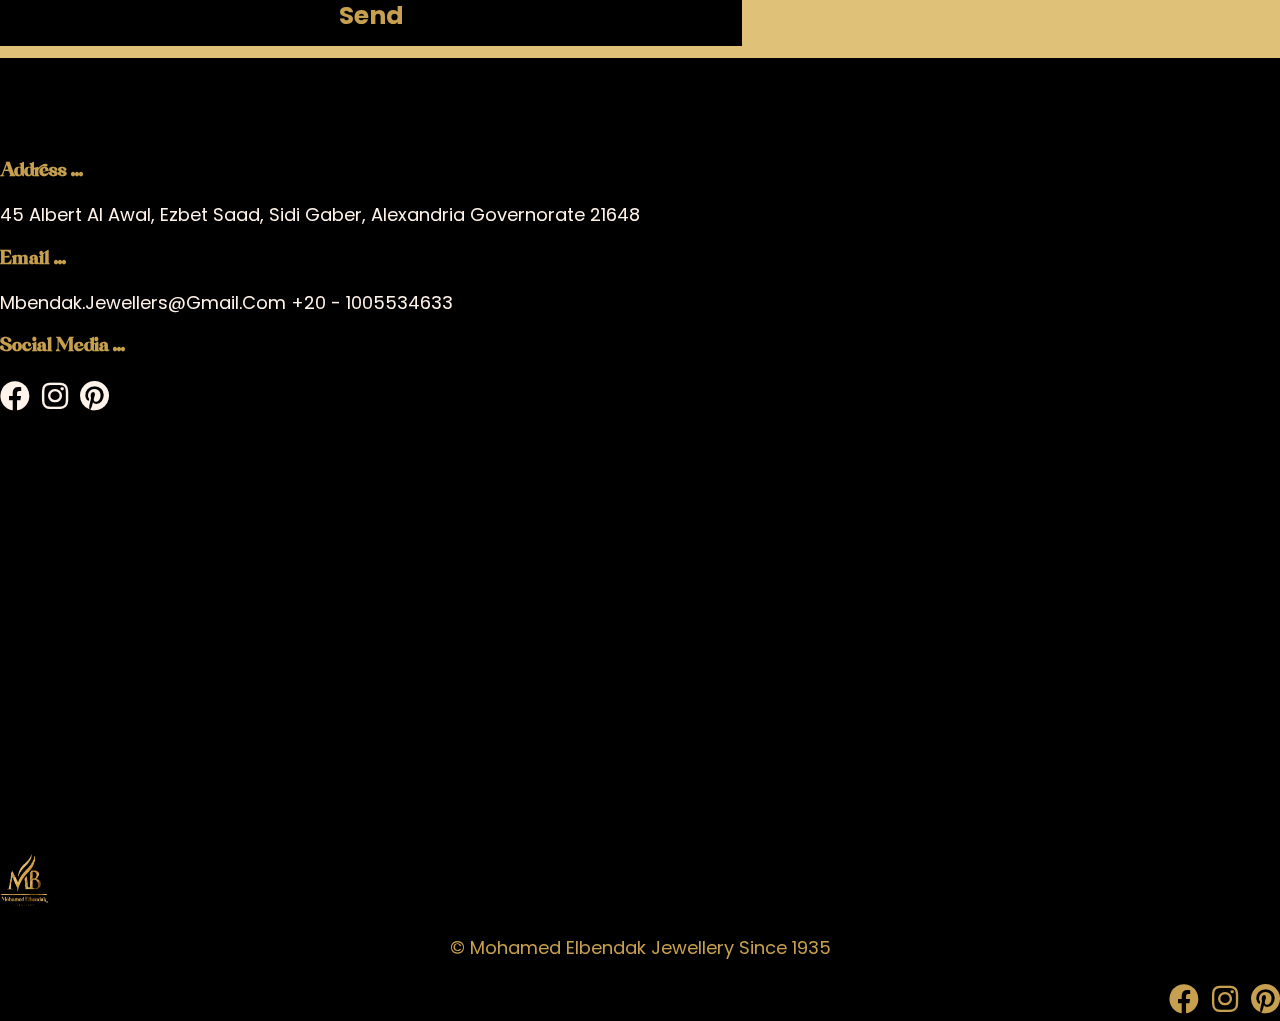
==== commit 573c12fc: "Merge branch 'dev' into hagar" ====
--- a/index.html
+++ b/index.html
@@ -1,134 +1,149 @@
 <!DOCTYPE html>
 <html lang="en">
-    <head>
-        <meta charset="UTF-8">
-        <meta http-equiv="X-UA-Compatible" content="IE=edge">
-        <meta name="viewport" content="width=device-width, initial-scale=1.0">
-        <link rel="icon" href="./assets/imgs/logo-gold.png">
-
-        <!-- links font awesome icon  -->
-    <link
-      rel="stylesheet"
-      href="./assets/fontawesome-free-6.2.1-web/css/all.min.css"
-    />
-    <link
-      rel="stylesheet"
-      href="./assets/fontawesome-free-6.2.1-web/css/fontawesome.min.css"
-    />
-    <link
-      rel="stylesheet"
-      href="./assets/fontawesome-free-6.2.1-web/js/all.min.js"
-    />
-
-        <!-- fonts links  -->
-        <link rel="preconnect" href="https://fonts.googleapis.com">
-        <link rel="preconnect" href="https://fonts.gstatic.com" crossorigin>
-        <link
-            href="https://fonts.googleapis.com/css2?family=Poppins&display=swap"
-            rel="stylesheet">
-
-        <!-- swiper links  -->
-        <link rel="stylesheet" href="./assets/css/swiper-bundle.min.css">
-
-        <!-- link bootstrap  -->
-        <link
-            href="https://cdn.jsdelivr.net/npm/bootstrap@5.3.0-alpha1/dist/css/bootstrap.min.css"
-            rel="stylesheet"
-            integrity="sha384-GLhlTQ8iRABdZLl6O3oVMWSktQOp6b7In1Zl3/Jr59b6EGGoI1aFkw7cmDA6j6gD"
-            crossorigin="anonymous">
-
-        <!-- css links  -->
-        <link rel="stylesheet" href="./assets/css/normalize.css">
-        <link rel="stylesheet" href="./assets/css/style.css">
-
-        <title>Mohamed Elbendak jewellery </title>
-
-    </head>
-    <body>
-        <!-- start nav bar  -->
-        <header>
-            <nav class="navbar navbar-expand-lg">
-                <div class="container">
-                    <a class="navbar-brand custom-a-nav " href="#">
-                        <img src="./assets/imgs/logo-black.png" alt="Logo"
-                            width="50" height="45" class="d-inline-block ">
-                        <span class="brand-name">
-                            <!-- Mohamed Elbendak -->
-                        </span>
-                    </a>
-                    <button class="navbar-toggler" type="button"
-                        data-bs-toggle="collapse" data-bs-target="#navbarNav"
-                        aria-controls="navbarNav" aria-expanded="false"
-                        aria-label="Toggle navigation">
-                        <span class="navbar-toggler-icon"></span>
-                    </button>
-                    <div class="collapse navbar-collapse " id="navbarNav">
-                        <ul class="navbar-nav custom-ul-nav ">
-                            <li class="nav-item">
-                                <a class="nav-link" aria-current="page"
-                                    href="#">Home</a>
-                            </li>
-                            <li class="nav-item">
-                                <a class="nav-link" href="#collection">Collections</a>
-                            </li>
-                            <li class="nav-item">
-                                <a class="nav-link" href="#about">about</a>
-                            </li>
-                        </ul>
-                        <div class="center-gmail ms-auto">
-                            <i class="fa-solid fa-phone custom-phone-icon-nav"></i>
-                            <a href="tel:01005534633" class="custom-phone"> +20 - 1005534633</a>
-                        </div>
-                    </div>
-
-                </div>
-            </nav>
-        </header>
-        <!-- end nav bar  -->
-
-        <!-- start cover section  -->
-        <div class="cover-sec">
+
+<head>
+    <meta charset="UTF-8">
+    <meta http-equiv="X-UA-Compatible" content="IE=edge">
+    <meta name="viewport" content="width=device-width, initial-scale=1.0">
+    <link rel="icon" href="./assets/imgs/logo-gold.png">
+
+    <!-- links font awesome icon  -->
+    <link rel="stylesheet" href="./assets/fontawesome-free-6.2.1-web/css/all.min.css" />
+    <link rel="stylesheet" href="./assets/fontawesome-free-6.2.1-web/css/fontawesome.min.css" />
+    <link rel="stylesheet" href="./assets/fontawesome-free-6.2.1-web/js/all.min.js" />
+
+    <!-- fonts links  -->
+    <link rel="preconnect" href="https://fonts.googleapis.com">
+    <link rel="preconnect" href="https://fonts.gstatic.com" crossorigin>
+    <link href="https://fonts.googleapis.com/css2?family=Poppins&display=swap" rel="stylesheet">
+
+    <!-- swiper links  -->
+    <link rel="stylesheet" href="./assets/css/swiper-bundle.min.css">
+
+    <!-- link bootstrap  -->
+    <link href="https://cdn.jsdelivr.net/npm/bootstrap@5.3.0-alpha1/dist/css/bootstrap.min.css" rel="stylesheet"
+        integrity="sha384-GLhlTQ8iRABdZLl6O3oVMWSktQOp6b7In1Zl3/Jr59b6EGGoI1aFkw7cmDA6j6gD" crossorigin="anonymous">
+
+    <!-- css links  -->
+    <link rel="stylesheet" href="./assets/css/normalize.css">
+    <link rel="stylesheet" href="./assets/css/style.css">
+
+    <title>Mohamed Elbendak jewellery </title>
+
+</head>
+
+<body>
+    <!-- start nav bar  -->
+    <header>
+        <nav class="navbar navbar-expand-lg">
             <div class="container">
-                <div class="row">
-                    <div class="cover-left col-lg-8 col-md-8 col-sm-12">
-                        <h1 class="cover-cote ">
-                            desire meets
-                        </h1>
-                        <h2 class="cover-cote ">
-                            new style
-                        </h2>
-                        <p class=" pt-5 cover-text">
-                            For who that aspect of jewelry really interests them
-                            but they ’re sure feel luxury when the sun shines
-                        </p>
-                    </div>
-                    <div class="cover-right col-lg-4 col-md-4 col-sm-12">
-                        <img src="./assets/imgs/jewellry-nick.png" alt="cover
+                <a class="navbar-brand custom-a-nav " href="#">
+                    <img src="./assets/imgs/logo-black.png" alt="Logo" width="50" height="45" class="d-inline-block ">
+                    <span class="brand-name">
+                        <!-- Mohamed Elbendak -->
+                    </span>
+                </a>
+                <button class="navbar-toggler" type="button" data-bs-toggle="collapse" data-bs-target="#navbarNav"
+                    aria-controls="navbarNav" aria-expanded="false" aria-label="Toggle navigation">
+                    <span class="navbar-toggler-icon"></span>
+                </button>
+                <div class="collapse navbar-collapse " id="navbarNav">
+                    <ul class="navbar-nav custom-ul-nav ">
+                        <li class="nav-item">
+                            <a class="nav-link" aria-current="page" href="#">Home</a>
+                        </li>
+                        <li class="nav-item">
+                            <a class="nav-link" href="#collection">Collections</a>
+                        </li>
+                        <li class="nav-item">
+                            <a class="nav-link" href="#about">about</a>
+                        </li>
+                    </ul>
+                    <div class="center-gmail ms-auto">
+                        <i class="fa-solid fa-phone custom-phone-icon-nav"></i>
+                        <a href="tel:01005534633" class="custom-phone"> +20 - 1005534633</a>
+                    </div>
+                </div>
+
+            </div>
+        </nav>
+    </header>
+    <!-- end nav bar  -->
+
+    <!-- start cover section  -->
+    <div class="cover-sec">
+        <div class="container">
+            <div class="row">
+                <div class="cover-left col-lg-8 col-md-8 col-sm-12">
+                    <h1 class="cover-cote ">
+                        desire meets
+                    </h1>
+                    <h2 class="cover-cote ">
+                        new style
+                    </h2>
+                    <p class=" pt-5 cover-text">
+                        For who that aspect of jewelry really interests them
+                        but they ’re sure feel luxury when the sun shines
+                    </p>
+                </div>
+                <div class="cover-right col-lg-4 col-md-4 col-sm-12">
+                    <img src="./assets/imgs/jewellry-nick.png" alt="cover
                             img not found" width="200" height="240">
-                    </div>
-
-                </div>
-            </div>
-            <img src="./assets/imgs/jewellery-hands.jpg" alt="jwellery image not
+                </div>
+
+            </div>
+        </div>
+        <img src="./assets/imgs/jewellery-hands.jpg" alt="jwellery image not
                 found " class="upper-img">
-        </div>
-        <!-- end cover -->
-
-        <!-- start count section  -->
-        <div class="count-sec">
-            <div class="container">
-                <div class="row">
-                    <div class="left-count col-lg-2 col-md-2 text-end">
-                        <img
-                            src="./assets/imgs/gold-jwel.png"
-                            alt="photo not found" width="110">
-                    </div>
-                    <div class="middle-count col-lg-6 ">
-                        <div class="nums col-md-12 row ">
-                            <div class=" col-lg-4 col-md-4">
-                                <h4 class="num" data-goal="2"> 0 </h4>
-                                <span> All Over Egypt </span>
-                            </div>
+    </div>
+    <!-- end cover -->
+
+    <!-- start count section  -->
+    <div class="count-sec">
+        <div class="container">
+            <div class="row">
+                <div class="left-count col-lg-2 col-md-2 text-end">
+                    <img src="./assets/imgs/gold-jwel.png" alt="photo not found" width="110">
+                </div>
+                <div class="middle-count col-lg-6 ">
+                    <div class="nums col-md-12 row ">
+                        <div class=" col-lg-4 col-md-4">
+                            <h4 class="num" data-goal="2"> 0 </h4>
+                            <span> All Over Egypt </span>
+                        </div>
+
+                        <div class=" col-lg-4 col-md-4">
+                            <h4 class="num" data-goal="580"> 0 </h4>
+                            <span> Products Available </span>
+                        </div>
+                        <div class=" col-lg-4 col-md-4">
+                            <h4 class="num" data-goal="350"> 0 </h4>
+                            <span>products reviews </span>
+                        </div>
+                    </div>
+                </div>
+
+            </div>
+        </div>
+    </div>
+    <!-- end count sec  -->
+
+    <!-- start section Collections  -->
+    <div class="collection-sec mt-5" id="collection">
+        <div class="container">
+            <h4 class="collection-header-txt text-center pt-2"> Discover
+                jewellery </h4>
+            <h5 class="collection-header-txt text-center pt-1">collection</h5>
+            <div class="row">
+                <div class="collection-left col-lg-6 col-md-12 col-sm-12">
+                    <div class="wramper">
+                        <div class="row align-items-center">
+                            <div class="collection-left-txt col-lg-6 col-md-6 col-sm-12">
+                                <h6 class="pb-2 text-center"> rings for joyful connection </h6>
+                                <a href="./assets/pages/gallery.html" class="collection-link">
+                                    <button type="button" class="btn btn-outline-warning"> see more </button>
+                                </a>
+
 
                             <div class=" col-lg-4 col-md-4">
                                 <h4 class="num" data-goal="2270"> 0 </h4>
@@ -137,155 +152,129 @@
                             <div class=" col-lg-4 col-md-4">
                                 <h4 class="num" data-goal="1569"> 0 </h4>
                                 <span>products reviews </span>
+
+
                             </div>
                         </div>
                     </div>
-
-                </div>
-            </div>
-        </div>
-        <!-- end count sec  -->
-
-        <!-- start section Collections  -->
-        <div class="collection-sec mt-5" id="collection">
-            <div class="container">
-                <h4 class="collection-header-txt text-center pt-2"> Discover
-                    jewellery </h4>
-                <h5 class="collection-header-txt text-center pt-1">collection</h5>
-                <div class="row">
-                    <div class="collection-left col-lg-6 col-md-12 col-sm-12">
-                        <div class="wramper">
-                            <div class="row align-items-center">
-                                <div class="collection-left-txt col-lg-6 col-md-6 col-sm-12">
-                                    <h6 class="pb-2 text-center"> rings for joyful connection  </h6>
+                </div>
+
+                <div class="collection-right col-lg-6 col-md-12 col-sm-12">
+                    <div>
+                        <div class="collection-custom-right">
+                            <div class="row ">
+                                <div
+                                    class="collection-left-txt col-lg-6 col-md-6 col-sm-12 text-center flex-column d-flex">
+                                    <h6 class="pb-3"> inspiration with necklace </h6>
                                     <a href="./assets/pages/gallery.html" class="collection-link">
-                                        <button type="button" class="btn btn-outline-warning"> see more </button>
+                                        <button type="button" class="btn btn-outline-warning">see more </button>
                                     </a>
-                                   
+
                                 </div>
-                                <div class=" collection-right-img col-lg-6 col-md-6 col-sm-12">
-                                    <img src="./assets/imgs/ring1.jpg" alt="" class="radius-ring">
+                                <div class="collection-right-img col-lg-6 col-md-6 col-sm-12">
+                                    <img src="./assets/imgs/chain1.jpg" class="radius-chain" alt="">
                                 </div>
+
                             </div>
                         </div>
-                    </div>
-
-                    <div class="collection-right col-lg-6 col-md-12 col-sm-12">
-                        <div>
-                            <div class="collection-custom-right">
-                                <div class="row ">
-                                    <div class="collection-left-txt col-lg-6 col-md-6 col-sm-12 text-center flex-column d-flex">
-                                        <h6 class="pb-3"> inspiration with necklace </h6>
-                                        <a href="./assets/pages/gallery.html"  class="collection-link">
-                                            <button type="button" class="btn btn-outline-warning">see more </button>
-                                        </a>
-                                        
-                                    </div>
-                                    <div class="collection-right-img col-lg-6 col-md-6 col-sm-12">
-                                        <img src="./assets/imgs/chain1.jpg" class="radius-chain"
-                                            alt="">
-                                    </div>
-                                    
+                        <div class=" collection-custom-left">
+                            <div class="row ">
+                                <div
+                                    class="collection-left-txt col-lg-6 col-md-6 col-sm-12 text-center flex-column d-flex">
+                                    <h6 class="pb-3"> discover amazing earrings </h6>
+                                    <a href="./assets/pages/gallery.html" class="collection-link">
+                                        <button type="button" class="btn btn-outline-warning">see more </button>
+                                    </a>
+
                                 </div>
+                                <div class="collection-right-img col-lg-6 col-md-6 col-sm-12">
+                                    <img src="./assets/imgs/perselt.jpg" alt="">
+                                </div>
+
                             </div>
-                            <div class=" collection-custom-left">
-                                <div class="row ">
-                                    <div class="collection-left-txt col-lg-6 col-md-6 col-sm-12 text-center flex-column d-flex">
-                                        <h6 class="pb-3"> discover amazing earrings  </h6>
-                                        <a href="./assets/pages/gallery.html"  class="collection-link">
-                                            <button type="button" class="btn btn-outline-warning">see more </button>
-                                        </a>
-                                        
-                                    </div>
-                                    <div class="collection-right-img col-lg-6 col-md-6 col-sm-12">
-                                        <img src="./assets/imgs/perselt.jpg"
-                                            alt="">
-                                    </div>
-                                    
-                                </div>
-                            </div>
-                        </div>
-
-                    </div>
-                </div>
-            </div>
-        </div>
-        <!-- end collection section  -->
-
-        <!-- start gallery section  -->
-        <div class="container-fluid gallery">
-            <div class="gallery-sec slide-container swiper mt-5">
+                        </div>
+                    </div>
+
+                </div>
+            </div>
+        </div>
+    </div>
+    <!-- end collection section  -->
+
+    <!-- start gallery section  -->
+    <div class="container-fluid gallery">
+        <div class="gallery-sec slide-container swiper mt-5">
             <h5 class="gallery-header"> our products </h5>
-           
+
             <div class="slide-content pt-5">
                 <div class="card-swiper swiper-wrapper">
                     <div class="card swiper-slide">
                         <div class="card-content">
-                        <img src="./assets/imgs/iteams/bendakimgs/bendak-img4.png" alt="photo not found">
-                        
+                            <img src="./assets/imgs/iteams/bendakimgs/bendak-img4.png" alt="photo not found">
+
                         </div>
                         <div class="button-more pb-3 row pt-4">
                             <h5 class="name col-7"> rings </h5>
                             <a href="./assets/pages/gallery.html" class="col-5 gallery-btn">
                                 <i class="fa-solid fa-angles-right"></i>
                             </a>
-                            
+
                         </div>
                     </div>
 
                     <div class="card swiper-slide">
                         <div class="card-content">
-                        <img src="./assets/imgs/iteams/bendakimgs/bendak-img3.png" alt="photo not found">
-                        
+                            <img src="./assets/imgs/iteams/bendakimgs/bendak-img3.png" alt="photo not found">
+
                         </div>
                         <div class="button-more pb-3 row pt-4">
                             <h5 class="name col-7"> Earrings </h5>
                             <a href="./assets/pages/gallery.html" class="col-5 gallery-btn">
                                 <i class="fa-solid fa-angles-right"></i>
                             </a>
-                            
+
                         </div>
                     </div>
 
                     <div class="card swiper-slide">
                         <div class="card-content">
-                        <img src="./assets/imgs/iteams/bendakimgs/bendak-img7.png" alt="photo not found" >
-                        
+                            <img src="./assets/imgs/iteams/bendakimgs/bendak-img7.png" alt="photo not found">
+
                         </div>
                         <div class="button-more pb-3 row pt-4">
                             <h5 class="name col-7"> Necklaces </h5>
                             <a href="./assets/pages/gallery.html" class="col-5 gallery-btn">
                                 <i class="fa-solid fa-angles-right"></i>
                             </a>
-                           
+
                         </div>
                     </div>
 
                     <div class="card swiper-slide">
                         <div class="card-content">
-                        <img src="./assets/imgs/iteams/bendakimgs/bendak-img13.png" alt="photo not found">
-                        
+                            <img src="./assets/imgs/iteams/bendakimgs/bendak-img13.png" alt="photo not found">
+
                         </div>
                         <div class="button-more pb-3 row pt-4">
                             <h5 class="name col-7"> Bracelets </h5>
                             <a href="./assets/pages/gallery.html" class="col-5 gallery-btn">
                                 <i class="fa-solid fa-angles-right"></i>
                             </a>
-                           
+
                         </div>
                     </div>
 
                     <div class="card swiper-slide">
                         <div class="card-content">
-                        <img src="./assets/imgs/ankeltes.png" alt="photo not found">
-                        
+                            <img src="./assets/imgs/ankeltes.png" alt="photo not found">
+
                         </div>
                         <div class="button-more pb-3 row pt-4">
                             <h5 class="name col-7"> Anklets </h5>
                             <a href="./assets/pages/gallery.html" class="col-5 gallery-btn">
                                 <i class="fa-solid fa-angles-right"></i>
                             </a>
-                           
+
                         </div>
                     </div>
                 </div>
@@ -294,149 +283,141 @@
             <div class="swiper-button-next swiper-navBtn"></div>
             <div class="swiper-button-prev swiper-navBtn"></div>
             <div class="swiper-pagination"></div>
-      
-        </div>
-        </div>
-        <!-- end gallery  -->
-
-        <!-- start about section  -->
-        <div class="about-sec mt-5">
-            <div class="container">
-                <div class="row" id="about">
-                    <div class="about-left col-lg-6 col-md-6 col-sm-12 mt-4">
-                        <h1 class="about-cote ">
-                           88 years of Excellence
-                        </h1>
-                        <p class=" pt-3 about-text">
-                            Mohamed Elbendak jewellery brings us that charm and excitement since 1935, this is grand and old brand with two branches in Alexandria, you can find your perfect pieces that are at formerly distinctive and enduring.
-                             Our jewelry, accessories, and objects balance vitality with simplicity, each piece is appealing to the eye, inviting to the touch!
-                        </p>
-                    </div>
-                    <div class="about-right col-lg-6 col-md-6 col-sm-12 row">
-                        <div class="back-img-about ">
-                            <img src="./assets/imgs/hand-img.jpg" alt="about img not found" class="back-about-img">
-                        </div>
-                    </div>
-
-                </div>
-            </div>
-        </div>
-        <!-- end about -->
+
+        </div>
+    </div>
+    <!-- end gallery  -->
+
+    <!-- start about section  -->
+    <div class="about-sec mt-5">
+        <div class="container">
+            <div class="row" id="about">
+                <div class="about-left col-lg-6 col-md-6 col-sm-12 mt-4">
+                    <h1 class="about-cote ">
+                        88 years of Excellence
+                    </h1>
+                    <p class=" pt-3 about-text">
+                        Mohamed Elbendak jewellery brings us that charm and excitement since 1935, this is grand and old
+                        brand with two branches in Alexandria, you can find your perfect pieces that are at formerly
+                        distinctive and enduring.
+                        Our jewelry, accessories, and objects balance vitality with simplicity, each piece is appealing
+                        to the eye, inviting to the touch!
+                    </p>
+                </div>
+                <div class="about-right col-lg-6 col-md-6 col-sm-12 row">
+                    <div class="back-img-about ">
+                        <img src="./assets/imgs/hand-img.jpg" alt="about img not found" class="back-about-img">
+                    </div>
+                </div>
+
+            </div>
+        </div>
+    </div>
+    <!-- end about -->
     <!-- start subscribe section  -->
     <div class="container-fluid subscribe mt-5">
-      <div class="row align-items-center justify-content-evenly">
-        <div class="col-lg-6 col-md-4 col-sm-12 text-center">
-          <img
-            src="./assets/imgs/subscribe.png"
-            alt="subscribe-form img"
-            width="60%"
-            height="auto"
-            class="subscribe-img"
-          />
-        </div>
-        <div class="col-lg-6 col-md-8 col-sm-12 text-center mt-3">
-          <h5 class="fw-bolder blackColor pb-3 ">SUBSCRIBE TO OUR</h5>
-          <h5 class="fw-bolder blackColor">NEWSLETTER</h5>
-          <form action="" id="subform">
-            <input
-              type="text"
-              class="newsletter-input"
-              id="submail"
-              type="email"
-              placeholder="Enter Email Address"
-              required
-            />
-            <br />
-            <button class="newsletter-btn" id="sub-submit" type="submit">
-              Send
-            </button>
-          </form>
-        </div>
-      </div>
-    </div>  
-       <!-- end subscribe section  -->
+        <div class="row align-items-center justify-content-evenly">
+            <div class="col-lg-6 col-md-4 col-sm-12 text-center">
+                <img src="./assets/imgs/subscribe.png" alt="subscribe-form img" width="60%" height="auto"
+                    class="subscribe-img" />
+            </div>
+            <div class="col-lg-6 col-md-8 col-sm-12 text-center mt-3">
+                <h5 class="fw-bolder blackColor pb-3 ">SUBSCRIBE TO OUR</h5>
+                <h5 class="fw-bolder blackColor">NEWSLETTER</h5>
+                <form action="" id="subform">
+                    <input class="newsletter-input" id="submail" type="email" placeholder="Enter Email Address"
+                        required />
+                    <br />
+                    <button class="newsletter-btn" id="sub-submit" type="submit">
+                        Send
+                    </button>
+                </form>
+            </div>
+        </div>
+    </div>
+    <!-- end subscribe section  -->
     <!-- start map section  -->
-        <div class="slider-five-map mt-5">
-            <div class="container">
+    <div class="slider-five-map mt-5">
+        <div class="container">
             <div class="row">
                 <div class="map-right col-lg-6 col-md-6 col-sm-12 row">
-                <div class="top-map col-12">
-                    <h5> Address ... </h5>
-                    <p> 45 Albert Al Awal, Ezbet Saad, Sidi Gaber, Alexandria Governorate 21648 </p>
-                </div>
-                <div class="middle-map col-12">
-                    <h5> Email ... </h5>
-                    <a href="mailto:mbendak.jewellers@gmail.com" class="email">mbendak.jewellers@gmail.com</a>
-                    <a href="tel:01005534633" class="pt-1 d-block"> +20 - 1005534633</a>
-                </div>
-                <div class="buttom-map col-12">
-                    <h5> social media ... </h5>
+                    <div class="top-map col-12">
+                        <h5> Address ... </h5>
+                        <p> 45 Albert Al Awal, Ezbet Saad, Sidi Gaber, Alexandria Governorate 21648 </p>
+                    </div>
+                    <div class="middle-map col-12">
+                        <h5> Email ... </h5>
+                        <a href="mailto:mbendak.jewellers@gmail.com" class="email">mbendak.jewellers@gmail.com</a>
+                        <a href="tel:01005534633" class="pt-1 d-block"> +20 - 1005534633</a>
+                    </div>
+                    <div class="buttom-map col-12">
+                        <h5> social media ... </h5>
+                        <a href="https://www.facebook.com/Mohamedelbendakjewellery" target="_blank">
+                            <i class="fa-brands fa-facebook"></i>
+                        </a>
+                        <a href="https://www.instagram.com/mohamedelbendakjewellery/" target="_blank">
+                            <i class="fa-brands fa-instagram"></i>
+                        </a>
+                        <a href="https://www.pinterest.com/mohamedelbendakjewellers/" target="_blank">
+                            <i class="fa-brands fa-pinterest"></i>
+                        </a>
+                    </div>
+
+                </div>
+                <div class="map-left col-lg-6 col-md-6 col-sm-12">
+                    <iframe
+                        src="https://www.google.com/maps/embed?pb=!1m18!1m12!1m3!1d3412.2141818424275!2d29.937307715071523!3d31.214794981471766!2m3!1f0!2f0!3f0!3m2!1i1024!2i768!4f13.1!3m3!1m2!1s0x14f5c593c7740841%3A0x1235ae0f9032f9f7!2zTW9oYW1lZCBFbGJlbmRhayBqZXdlbGxlcnkgLSDZhdis2YjZh9ix2KfYqiDZhdit2YXYryDYp9mE2KjZhtiv2KfZgg!5e0!3m2!1sen!2seg!4v1675331325517!5m2!1sen!2seg"
+                        width="600" height="450" style="border:0;" allowfullscreen="" loading="lazy"
+                        referrerpolicy="no-referrer-when-downgrade"></iframe>
+                </div>
+            </div>
+        </div>
+    </div>
+    <a id="upbtn"> <i class="fa-solid fa-chevron-up iconup"></i></a>
+    <!-- end map section  -->
+    <!-- start footer  -->
+    <footer class="mt-5">
+        <div class="container">
+            <div class="row footer-row">
+                <div class="left-footer col-lg-4 col-md-4 col-sm-12">
+                    <a href="#home">
+                        <img src="./assets/imgs/logo-black.png" alt="logo not found" width="50" height="55" />
+                    </a>
+                </div>
+                <div class="middele-footer col-lg-4 col-md-4 col-sm-12 mt-2">
+                    &#169; Mohamed Elbendak jewellery since 1935
+                </div>
+                <div class="right-footer col-lg-4 col-md-4 col-sm-12 mt-1">
                     <a href="https://www.facebook.com/Mohamedelbendakjewellery" target="_blank">
-                    <i class="fa-brands fa-facebook"></i>
+                        <i class="fa-brands fa-facebook"></i>
                     </a>
                     <a href="https://www.instagram.com/mohamedelbendakjewellery/" target="_blank">
-                    <i class="fa-brands fa-instagram"></i>
+                        <i class="fa-brands fa-instagram"></i>
                     </a>
-                    <a
-                        href="https://www.pinterest.com/mohamedelbendakjewellers/" target="_blank">
+                    <a href="https://www.pinterest.com/mohamedelbendakjewellers/" target="_blank">
                         <i class="fa-brands fa-pinterest"></i>
-                     </a>
-                </div>
-
-                </div>
-                <div class="map-left col-lg-6 col-md-6 col-sm-12">
-                <iframe src="https://www.google.com/maps/embed?pb=!1m18!1m12!1m3!1d3412.2141818424275!2d29.937307715071523!3d31.214794981471766!2m3!1f0!2f0!3f0!3m2!1i1024!2i768!4f13.1!3m3!1m2!1s0x14f5c593c7740841%3A0x1235ae0f9032f9f7!2zTW9oYW1lZCBFbGJlbmRhayBqZXdlbGxlcnkgLSDZhdis2YjZh9ix2KfYqiDZhdit2YXYryDYp9mE2KjZhtiv2KfZgg!5e0!3m2!1sen!2seg!4v1675331325517!5m2!1sen!2seg" width="600" height="450" style="border:0;" allowfullscreen="" loading="lazy" referrerpolicy="no-referrer-when-downgrade"></iframe>
-                </div>
-            </div>
-            </div>
-        </div>
-        <a id="upbtn"> <i class="fa-solid fa-chevron-up iconup"></i></a>
-        <!-- end map section  -->
-        <!-- start footer  -->
-        <footer class="mt-5">
-      <div class="container">
-        <div class="row footer-row">
-          <div class="left-footer col-lg-4 col-md-4 col-sm-12">
-            <a href="#home">
-              <img
-                src="./assets/imgs/logo-black.png"
-                alt="logo not found"
-                width="50"
-                height="55"
-                />
-            </a>
-          </div>
-          <div class="middele-footer col-lg-4 col-md-4 col-sm-12 mt-2">
-            &#169; Mohamed Elbendak jewellery since 1935 
-          </div>
-          <div class="right-footer col-lg-4 col-md-4 col-sm-12 mt-1">
-            <a href="https://www.facebook.com/Mohamedelbendakjewellery" target="_blank">
-              <i class="fa-brands fa-facebook"></i>
-            </a>
-            <a
-              href="https://www.instagram.com/mohamedelbendakjewellery/" target="_blank">
-              <i class="fa-brands fa-instagram"></i>
-            </a>
-            <a
-              href="https://www.pinterest.com/mohamedelbendakjewellers/" target="_blank">
-              <i class="fa-brands fa-pinterest"></i>
-            </a>
-          </div>
-        </div>
-      </div>
-        </footer>
-        <!-- end footer  -->
-        <!-- link bootstrap  -->
-        <script
-            src="https://cdn.jsdelivr.net/npm/bootstrap@5.3.0-alpha1/dist/js/bootstrap.bundle.min.js"
-            integrity="sha384-w76AqPfDkMBDXo30jS1Sgez6pr3x5MlQ1ZAGC+nuZB+EYdgRZgiwxhTBTkF7CXvN"
-            crossorigin="anonymous"></script>
-
-            <!-- swiper java script link  -->
-        <script src="./assets/js/swiper-bundle.min.js"></script>
-        <!-- main java script links  -->
-        <script src="./assets/js/main.js"></script>
-        <script src="./assets/js/upbtn.js"></script>
-         
-    </body>
+                    </a>
+                </div>
+            </div>
+        </div>
+
+    </footer>
+    <!-- end footer  -->
+    <!-- link bootstrap  -->
+    <script src="https://cdn.jsdelivr.net/npm/bootstrap@5.3.0-alpha1/dist/js/bootstrap.bundle.min.js"
+        integrity="sha384-w76AqPfDkMBDXo30jS1Sgez6pr3x5MlQ1ZAGC+nuZB+EYdgRZgiwxhTBTkF7CXvN"
+        crossorigin="anonymous"></script>
+
+    <!-- swiper java script link  -->
+    <script src="./assets/js/swiper-bundle.min.js"></script>
+    <!-- main java script links  -->
+    <script src="./assets/js/main.js"></script>
+    <script src="./assets/js/upbtn.js"></script>
+    <!-- MAIL js file  -->
+    <script src="https://smtpjs.com/v3/smtp.js"></script>
+    <script src="./assets/js/submail.js"></script>
+
+</body>
+
 </html>
+
